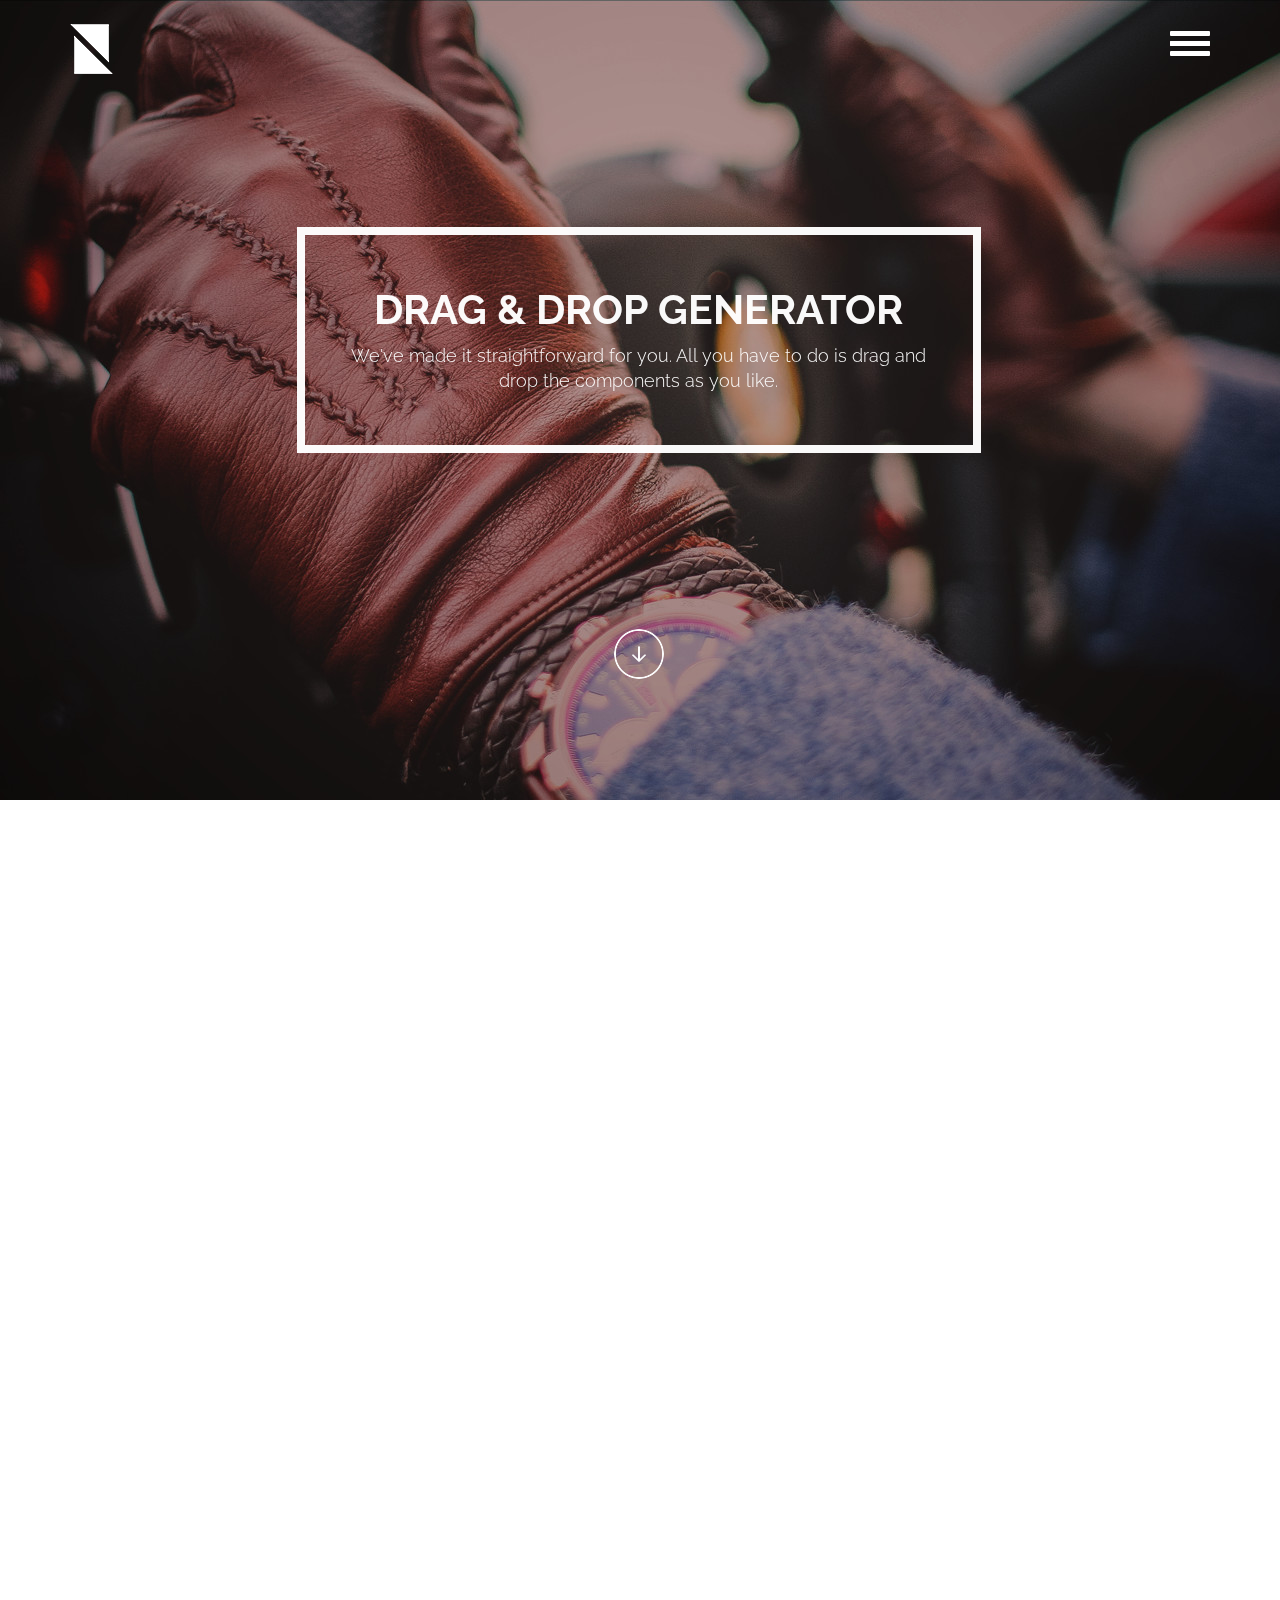
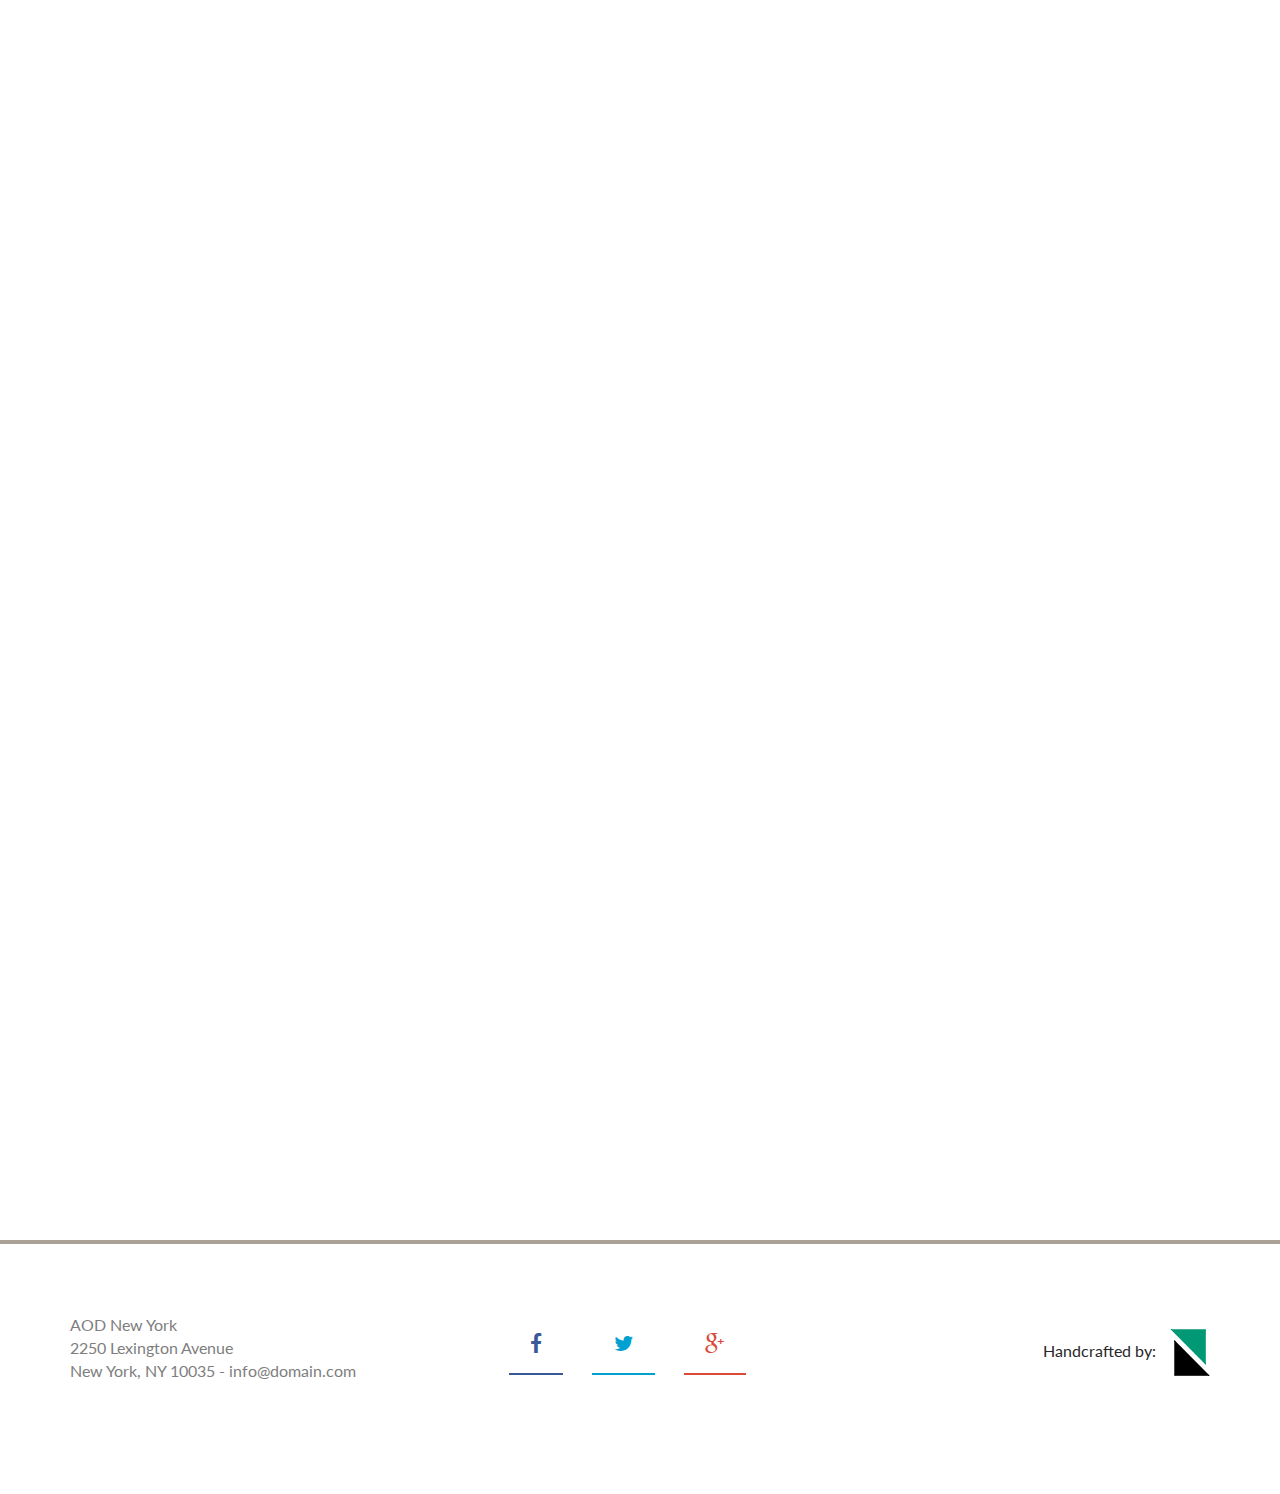
==== index.html @ bdc8c72c "in intial commit" ====
<!DOCTYPE html>
<!--[if lt IE 7]>      <html class="no-js lt-ie9 lt-ie8 lt-ie7"> <![endif]-->
<!--[if IE 7]>         <html class="no-js lt-ie9 lt-ie8"> <![endif]-->
<!--[if IE 8]>         <html class="no-js lt-ie9"> <![endif]-->
<!--[if gt IE 8]><!--> <html class="no-js"> <!--<![endif]-->
<head>
  <meta charset="utf-8">
  <!--[if IE]><meta http-equiv='X-UA-Compatible' content='IE=edge,chrome=1'><![endif]-->
  <title>Generator</title>
  <meta name="description" content="">
  <meta name="viewport" content="width=device-width, initial-scale=1">
  <link rel="stylesheet" href="css/style.css">
  <link rel="stylesheet" href="css/animations.css">
  <link rel="stylesheet" href="css/owl-carousel/owl.carousel.css">
  <link rel="stylesheet" href="css/owl-carousel/owl.theme.default.css">
  <link rel="stylesheet" href="css/owl-carousel/owl.video.css">
  <link rel="stylesheet" href="css/venobox/venobox.css">


<!-- CSS UI-KIT COMPONENTS -->

  <link rel="stylesheet" href="css/headers/header-01.css">
  <link rel="stylesheet" href="css/headers/header-02.css">
  <link rel="stylesheet" href="css/headers/header-03.css">

  <link rel="stylesheet" href="css/contents/content-01.css">
  <link rel="stylesheet" href="css/contents/content-02.css">
  <link rel="stylesheet" href="css/contents/content-03.css">
  <link rel="stylesheet" href="css/contents/content-04.css">
  <link rel="stylesheet" href="css/contents/content-05.css">
  <link rel="stylesheet" href="css/contents/content-06.css">
  <link rel="stylesheet" href="css/contents/content-07.css">

  <link rel="stylesheet" href="css/projects/projects-01.css">
  <link rel="stylesheet" href="css/projects/projects-02.css">
  <link rel="stylesheet" href="css/projects/projects-03.css">

  <link rel="stylesheet" href="css/teams/team-01.css">
  <link rel="stylesheet" href="css/teams/team-02.css">

  <link rel="stylesheet" href="css/prices/price-01.css">

  <link rel="stylesheet" href="css/contacts/contact-01.css">

  <link rel="stylesheet" href="css/footers/footer-01.css">
  <link rel="stylesheet" href="css/footers/footer-02.css">
  <link rel="stylesheet" href="css/footers/footer-03.css">

<!-- END CSS UI-KIT COMPONENTS -->

  <script src="js/vendor/modernizr-2.6.2-respond-1.1.0.min.js"></script>
</head>
<body>
  <!--[if lt IE 7]>
  <p class="browsehappy">You are using an <strong>outdated</strong> browser. Please <a href="http://browsehappy.com/">upgrade your browser</a> to improve your experience.</p>
  <![endif]-->
   
       


<!-- HEADER-03 NAVIGATION BAR -->
  
  <div class="header-03">
    <div class="navbar navbar-03 navbar-fixed-top">
      <div class="container">
        <div class="navbar-side">
          
          <a class="navbar-brand" href="#"><img src="images/logo.png" alt="nevermore"></a>
          
          <!-- TOGGLE MENU -->
          <a href="#menu" class="menu-link" id="nav-icon3">
            <span></span>
            <span></span>
            <span></span>
            <span></span>
          </a>
        </div>
      </div>
    </div>
    
    <nav id="menu" class="panel-side" role="navigation">
      
      <ul>
        <li><a class="side-menu" href="#" data-scroll-nav="0">Home</a></li>
        <li><a class="side-menu" href="#" data-scroll-nav="1">Features</a></li>
        <li><a class="side-menu" href="#" data-scroll-nav="2">Works</a></li>
        <li><a class="side-menu" href="#" data-scroll-nav="3">Contact</a></li>
      </ul>
      <ul class="address">
        <li> 2217 14th St NW, Washington,</li>
        <li>+1 202-905-2729</li>
        <li>+4 202-138-9326</li>
        <li>hello@outboxvision.co</li>
      </ul>
      
      <ul class="social">
        <li><a href="#"><i class="fa fa-facebook fa-2x"></i></a></li>
        <li><a href="#"><i class="fa fa-twitter fa-2x"></i></a></li>
        <li><a href="#"><i class="fa fa-google-plus fa-2x"></i></a></li>
        
      </ul>
      
    </nav>
  </div>
  
  
  <!-- END HEADER-03 NAVIGATION BAR -->
  <!-- HEADER-03 CONTENT -->
  <div class="header-03-sub  v-center">
    <div>
      
      <div class="slide-left container" data-plugin-options='{"speed":1000}'>
        
        <!-- SLOGAN CONTENT -->
        <div class="slogan text-center">
          
          <h1>DRAG & DROP GENERATOR</h1>
          <p class="lead">We've made it straightforward for you.
          All you have to do is drag and drop the components as you like.
          </p>
        </div>
        <!-- END SLOGAN CONTENT -->
        <!-- SCROLL DOWN BUTTON -->
        <a class="scrollDown" href="#">
          <img alt="nevermore" src="images/scrollDown-02.png">
        </a>
      </div>
    </div>
    
  </div>
  
  <!-- END HEADER-03 CONTENT -->
<!-- PROJECTS 01 -->
  <section class="projects-01" data-scroll-index="2">
    
    <div class="container-fluid">
      <div class="slide-left row" data-plugin-options='{"distance":400,"speed":1000}'>
        <div class="col-sm-8 no-padding-left">
          
          <!-- START SLIDER -->
          <div id="portfolio-1" class="owl-carousel owl-theme">
            
            <div class="item"><img src="images/projects-01-1.jpg" alt="image"></div>
            <div class="item"><img src="images/projects-01-5.jpg" alt="image"></div>
            
          </div>
          <!-- END SLIDER -->
        </div>
        
        <div class="col-sm-4">
          
          <!-- CONTENT -->
          
          <div class="content">
            <h2>Technologies used:</h2>
            <div class="small-border"></div>
            <p>HTML5, CSS3, LESS, JAVASCRIPT.</p>
            
            <p>Creating a website is quick and easy because each component is coded for web.</p>
            <p>We've prepared the ui-kit so you have the components one by one (headers,contents,projects,footers).
            </p>
          </div>
          <!-- END CONTENT -->
        </div>
      </div>
      
      <div class="slide-left row" data-plugin-options='{"distance":400,"speed":1000}'>
        <div class="col-sm-4 hidden-xs">
          
          <!-- CONTENT -->
          <div class="content">
            <h2>PSD files available</h2>
            <div class="small-border"></div>
            <p><strong>Headers, Contents, Projects, Footers ...</strong></p>
            <p>We offer you all the possible combinations between the blocks in psd files. We've prepared the UI-kit so you have  the components one by one
            </p>
          </div>
          <!-- END CONTENT -->
        </div>
        <div class="col-sm-8 no-padding-left no-padding-right">
          
          <!-- START SLIDER -->
          <div id="portfolio-2" class="owl-carousel owl-theme">
            
            <div class="item"><img src="images/projects-01-2.jpg" alt="nevermore"></div>
            <div class="item"><img src="images/projects-01-6.jpg" alt="nevermore"></div>
            
          </div>
          <!-- END SLIDER -->
        </div>
        <div class="col-sm-4 visible-xs">
          
          <!--  CONTENT -->
          <div class="content">
            <h2>Modular Layout</h2>
            <div class="small-border"></div>
            <p>Lorem ipsum dolor sit amet, consectetur adipisicing elit. Commodi ad, fugiat nisi dolorum odio. Illum magnam ab similique quidem minima incidunt cupiditate. Autem veniam delectus nisi tenetur dolores pariatur voluptatum!</p>
          </div>
          <!-- END CONTENT -->
        </div>
        
      </div>
      <div class="row">
        <div class="slide-left col-sm-4 no-padding-left no-padding-right" data-plugin-options='{"distance":400,"speed":2000}'>
          
          <!-- IMAGE SECTION -->
          <div class="item"><img src="images/projects-01-3.jpg" alt="nevermore"></div>
          <!-- END IMAGE SECTION -->
        </div>
        <div class="slide-left col-sm-4 no-padding-left no-padding-right" data-plugin-options='{"distance":600,"speed":2000}'>
          
          <!-- CONTENT -->
          <div class="content">
            <h2>Multiple designs</h2>
            <div class="small-border"></div>
            <p>At this point you have 108 availabe combinations to create a unique website, anyway, with each component we add every month  your posibilities will increase. </p>
            <p>It doesn't matter if you're a designer or a developer, the UI Kit is built for both of you. We are offering the PSD files for each block and the coded blocks aswell.</p>
          </div>
          <!-- END CONTENT -->
        </div>
        <div class="slide-right col-sm-4 no-padding-right" data-plugin-options='{"distance":400,"speed":2000}'>
          <!-- IMAGE SECTION -->
          <div class="item"><img src="images/projects-01-4.jpg" alt="nevermore"></div>
          <!-- END IMAGE SECTION -->
        </div>
      </div>
    </div>
  </section>
  <!-- END PROJECT 01 -->
  
<!-- CONTACT-01 -->
  <footer class="contact-01 spacing" data-scroll-index="3">
    
    
    <div class="container">
      
      <div class="slide-left row" data-plugin-options='{"distance":300,"speed":1000}'>
        
        <div class="col-md-4">
          
          <!-- CONTACT INFO -->
          <div class="contact-details">
            
            <div class="title">
              <h2>Get in Touch</h2>
              <div class="small-border"></div>
              <h5>Lorem ipsum dolor sit amet, consectetur adipisicing elit. Ipsam totam laudantium consequatur dolor velit veritatis.</h5>
              <ul class="info">
                <li>2345 Setwant natrer, 1234,</li>
                <li>Washington, United States.</li>
                <li>(401) 1234 567</li>
                <li>hello@mykingdom.com</li>
              </ul>
            </div>
            
          </div>
          <!-- END CONTACT INFO -->
          
        </div>
        <div class="col-md-7">
          
          <!-- CONTACT FORM  -->
          <form name="sendMessage" id="contactForm" novalidate="" method="post">
            <h3>Say Hello!</h3>
            <div class="row">
              
              
              <div class="col-md-6">
                <div class="form-group">
                  <input type="text" class="form-control" placeholder="Your Name *" id="name" name="name"  data-validation-required-message="Please enter your name." aria-invalid="false" required>
                  <p class="help-block text-danger"></p>
                </div>
              </div>
              
              <div class="col-md-6">
                <div class="form-group">
                  <input type="email" class="form-control" placeholder="Your Email *" id="email"  name="email" data-validation-required-message="Please enter your email address." aria-invalid="false" required>
                  <p class="help-block text-danger"></p>
                </div>
              </div>
              <div class="clearfix"></div>
              <div class="col-md-12">
                <div class="form-group">
                  <textarea class="form-control" placeholder="Your Message *" id="message"  data-validation-required-message="Please enter a message." required></textarea>
                  <p class="help-block text-danger"></p>
                </div>
              </div>
              
              <div class="clearfix"></div>
              <div class="col-lg-12 text-right">
                <i class="fa fa-envelope"></i><input type="submit" id="submit" name="submit" value="Send Message" class="btn btn-simple btn-xl">
              </div>
            </div>
            
          </form>
          <!-- END CONTACT FORM -->
          
          <!-- SUCCESS AND ERROR MESSAGES -->
          
          <div id="success">
            <p>Your message was sent succssfully! I will be in touch as soon as I can.</p>
          </div>
          
          <div id="error">
            <p>Something went wrong, try refreshing and submitting the form again.</p>
          </div>
          <!-- END SUCCESS AND ERROR MESSAGES -->
        </div>
        <div class="col-md-1">
          <!-- SOCIAL ICONS-->
          <ul class="social-icons text-center">
            <li><a href="#"><i class="fa fa-behance fa-lg"></i></a></li>
            <li><a href="#"><i class="fa fa-facebook fa-lg"></i></a></li>
            <li><a href="#"><i class="fa fa-twitter fa-lg"></i></a></li>
            <li><a href="#"><i class="fa fa-dribbble fa-lg"></i></a></li>
            <li><a href="#"><i class="fa fa-google-plus fa-lg"></i></a></li>
          </ul>
          <!-- END SOCIAL ICONS -->
          
        </div>
      </div>
    </div>
    <!-- GOOGLE MAP -->
    <div class="map">
      <iframe src="https://www.google.com/maps/embed?pb=!1m18!1m12!1m3!1d1446725.9866515996!2d-94.26387473638893!3d44.910386247917145!2m3!1f0!2f0!3f0!3m2!1i1024!2i768!4f13.1!3m3!1m2!1s0x877d432d85e938a5%3A0x7f0d6293186a4b7!2sSouth+Dakota!5e0!3m2!1sen!2s!4v1406461999449"  height="200"  style="border:0"></iframe>
    </div>
    
  </footer>
  <!-- END CONTACT-01 -->
<!-- FOOTER 02 -->
  <footer class="footer-02 spacing">
    <div class="container">
      <div class="row">
        <div class="col-md-4">
          <!-- CONTACT INFO -->
          <ul class="info">
            <li>AOD New York</li>
            <li>2250 Lexington Avenue</li>
            <li>New York, NY 10035 - info@domain.com</li>
          </ul>
          <!-- END CONTACT INFO -->
        </div>
        <div class="col-md-4">
          
          <!-- SOCIAL ICONS -->
          <ul class="social-icons text-center">
            <li><a href="#"><i class="fa fa-facebook fa-lg"></i></a></li>
            <li><a href="#"><i class="fa fa-twitter  fa-lg"></i></a></li>
            <li><a href="#"><i class="fa fa-google-plus fa-lg"></i></a></li>
          </ul>
          <!-- END SOCIAL ICONS -->
        </div>
        <div class="col-md-4">
          
          <!-- COPYRIGHT -->
          <div class="copyright text-right">
            <p>Handcrafted by: <img class="logo" src="images/logo-footer.png" alt="nevermore"></p>
          </div>
          <!-- END COPYRIGHT -->
        </div>
      </div>
    </div>
    
    
  </footer>
  <!-- END FOOTER 02 -->









  <script src="js/vendor/jquery-1.11.0.min.js"></script>
  <script>window.jQuery || document.write('<script src="js/vendor/jquery-1.11.0.min.js"><\/script>')</script>
  <script src="js/vendor/bootstrap.min.js"></script>
  <script src="js/plugins.js"></script> 
  <script src="js/main.js"></script> 
  <script>$(window).fadeThis({reverse:false});</script>
    
  </body>
</html>
---- css/style.css ----
/* CSS crunched with Crunch - http://crunchapp.net/ */
@import url(http://fonts.googleapis.com/css?family=Raleway:700,300);@import url(http://fonts.googleapis.com/css?family=Lato);@import url(http://fonts.googleapis.com/css?family=Open+Sans);/*! normalize.css v3.0.1 | MIT License | git.io/normalize */html{font-family:sans-serif;-ms-text-size-adjust:100%;-webkit-text-size-adjust:100%}body{margin:0}article,aside,details,figcaption,figure,footer,header,hgroup,main,nav,section,summary{display:block}audio,canvas,progress,video{display:inline-block;vertical-align:baseline}audio:not([controls]){display:none;height:0}[hidden],template{display:none}a{background:transparent}a:active,a:hover{outline:0}abbr[title]{border-bottom:1px dotted}b,strong{font-weight:bold}dfn{font-style:italic}h1{font-size:2em;margin:0.67em 0}mark{background:#ff0;color:#000}small{font-size:80%}sub,sup{font-size:75%;line-height:0;position:relative;vertical-align:baseline}sup{top:-0.5em}sub{bottom:-0.25em}img{border:0}svg:not(:root){overflow:hidden}figure{margin:1em 40px}hr{-moz-box-sizing:content-box;box-sizing:content-box;height:0}pre{overflow:auto}code,kbd,pre,samp{font-family:monospace, monospace;font-size:1em}button,input,optgroup,select,textarea{color:inherit;font:inherit;margin:0}button{overflow:visible}button,select{text-transform:none}button,html input[type="button"],input[type="reset"],input[type="submit"]{-webkit-appearance:button;cursor:pointer}button[disabled],html input[disabled]{cursor:default}button::-moz-focus-inner,input::-moz-focus-inner{border:0;padding:0}input{line-height:normal}input[type="checkbox"],input[type="radio"]{box-sizing:border-box;padding:0}input[type="number"]::-webkit-inner-spin-button,input[type="number"]::-webkit-outer-spin-button{height:auto}input[type="search"]{-webkit-appearance:textfield;-moz-box-sizing:content-box;-webkit-box-sizing:content-box;box-sizing:content-box}input[type="search"]::-webkit-search-cancel-button,input[type="search"]::-webkit-search-decoration{-webkit-appearance:none}fieldset{border:1px solid #c0c0c0;margin:0 2px;padding:0.35em 0.625em 0.75em}legend{border:0;padding:0}textarea{overflow:auto}optgroup{font-weight:bold}table{border-collapse:collapse;border-spacing:0}td,th{padding:0}@media print{*{text-shadow:none !important;color:#000 !important;background:transparent !important;box-shadow:none !important}a,a:visited{text-decoration:underline}a[href]:after{content:" (" attr(href) ")"}abbr[title]:after{content:" (" attr(title) ")"}a[href^="javascript:"]:after,a[href^="#"]:after{content:""}pre,blockquote{border:1px solid #999;page-break-inside:avoid}thead{display:table-header-group}tr,img{page-break-inside:avoid}img{max-width:100% !important}p,h2,h3{orphans:3;widows:3}h2,h3{page-break-after:avoid}select{background:#fff !important}.navbar{display:none}.table td,.table th{background-color:#fff !important}.btn>.caret,.dropup>.btn>.caret{border-top-color:#000 !important}.label{border:1px solid #000}.table{border-collapse:collapse !important}.table-bordered th,.table-bordered td{border:1px solid #ddd !important}}@font-face{font-family:'Glyphicons Halflings';src:url('../fonts/glyphicons-halflings-regular.eot');src:url('../fonts/glyphicons-halflings-regular.eot?#iefix') format('embedded-opentype'),url('../fonts/glyphicons-halflings-regular.woff') format('woff'),url('../fonts/glyphicons-halflings-regular.ttf') format('truetype'),url('../fonts/glyphicons-halflings-regular.svg#glyphicons_halflingsregular') format('svg')}.glyphicon{position:relative;top:1px;display:inline-block;font-family:'Glyphicons Halflings';font-style:normal;font-weight:normal;line-height:1;-webkit-font-smoothing:antialiased;-moz-osx-font-smoothing:grayscale}.glyphicon-asterisk:before{content:"\2a"}.glyphicon-plus:before{content:"\2b"}.glyphicon-euro:before{content:"\20ac"}.glyphicon-minus:before{content:"\2212"}.glyphicon-cloud:before{content:"\2601"}.glyphicon-envelope:before{content:"\2709"}.glyphicon-pencil:before{content:"\270f"}.glyphicon-glass:before{content:"\e001"}.glyphicon-music:before{content:"\e002"}.glyphicon-search:before{content:"\e003"}.glyphicon-heart:before{content:"\e005"}.glyphicon-star:before{content:"\e006"}.glyphicon-star-empty:before{content:"\e007"}.glyphicon-user:before{content:"\e008"}.glyphicon-film:before{content:"\e009"}.glyphicon-th-large:before{content:"\e010"}.glyphicon-th:before{content:"\e011"}.glyphicon-th-list:before{content:"\e012"}.glyphicon-ok:before{content:"\e013"}.glyphicon-remove:before{content:"\e014"}.glyphicon-zoom-in:before{content:"\e015"}.glyphicon-zoom-out:before{content:"\e016"}.glyphicon-off:before{content:"\e017"}.glyphicon-signal:before{content:"\e018"}.glyphicon-cog:before{content:"\e019"}.glyphicon-trash:before{content:"\e020"}.glyphicon-home:before{content:"\e021"}.glyphicon-file:before{content:"\e022"}.glyphicon-time:before{content:"\e023"}.glyphicon-road:before{content:"\e024"}.glyphicon-download-alt:before{content:"\e025"}.glyphicon-download:before{content:"\e026"}.glyphicon-upload:before{content:"\e027"}.glyphicon-inbox:before{content:"\e028"}.glyphicon-play-circle:before{content:"\e029"}.glyphicon-repeat:before{content:"\e030"}.glyphicon-refresh:before{content:"\e031"}.glyphicon-list-alt:before{content:"\e032"}.glyphicon-lock:before{content:"\e033"}.glyphicon-flag:before{content:"\e034"}.glyphicon-headphones:before{content:"\e035"}.glyphicon-volume-off:before{content:"\e036"}.glyphicon-volume-down:before{content:"\e037"}.glyphicon-volume-up:before{content:"\e038"}.glyphicon-qrcode:before{content:"\e039"}.glyphicon-barcode:before{content:"\e040"}.glyphicon-tag:before{content:"\e041"}.glyphicon-tags:before{content:"\e042"}.glyphicon-book:before{content:"\e043"}.glyphicon-bookmark:before{content:"\e044"}.glyphicon-print:before{content:"\e045"}.glyphicon-camera:before{content:"\e046"}.glyphicon-font:before{content:"\e047"}.glyphicon-bold:before{content:"\e048"}.glyphicon-italic:before{content:"\e049"}.glyphicon-text-height:before{content:"\e050"}.glyphicon-text-width:before{content:"\e051"}.glyphicon-align-left:before{content:"\e052"}.glyphicon-align-center:before{content:"\e053"}.glyphicon-align-right:before{content:"\e054"}.glyphicon-align-justify:before{content:"\e055"}.glyphicon-list:before{content:"\e056"}.glyphicon-indent-left:before{content:"\e057"}.glyphicon-indent-right:before{content:"\e058"}.glyphicon-facetime-video:before{content:"\e059"}.glyphicon-picture:before{content:"\e060"}.glyphicon-map-marker:before{content:"\e062"}.glyphicon-adjust:before{content:"\e063"}.glyphicon-tint:before{content:"\e064"}.glyphicon-edit:before{content:"\e065"}.glyphicon-share:before{content:"\e066"}.glyphicon-check:before{content:"\e067"}.glyphicon-move:before{content:"\e068"}.glyphicon-step-backward:before{content:"\e069"}.glyphicon-fast-backward:before{content:"\e070"}.glyphicon-backward:before{content:"\e071"}.glyphicon-play:before{content:"\e072"}.glyphicon-pause:before{content:"\e073"}.glyphicon-stop:before{content:"\e074"}.glyphicon-forward:before{content:"\e075"}.glyphicon-fast-forward:before{content:"\e076"}.glyphicon-step-forward:before{content:"\e077"}.glyphicon-eject:before{content:"\e078"}.glyphicon-chevron-left:before{content:"\e079"}.glyphicon-chevron-right:before{content:"\e080"}.glyphicon-plus-sign:before{content:"\e081"}.glyphicon-minus-sign:before{content:"\e082"}.glyphicon-remove-sign:before{content:"\e083"}.glyphicon-ok-sign:before{content:"\e084"}.glyphicon-question-sign:before{content:"\e085"}.glyphicon-info-sign:before{content:"\e086"}.glyphicon-screenshot:before{content:"\e087"}.glyphicon-remove-circle:before{content:"\e088"}.glyphicon-ok-circle:before{content:"\e089"}.glyphicon-ban-circle:before{content:"\e090"}.glyphicon-arrow-left:before{content:"\e091"}.glyphicon-arrow-right:before{content:"\e092"}.glyphicon-arrow-up:before{content:"\e093"}.glyphicon-arrow-down:before{content:"\e094"}.glyphicon-share-alt:before{content:"\e095"}.glyphicon-resize-full:before{content:"\e096"}.glyphicon-resize-small:before{content:"\e097"}.glyphicon-exclamation-sign:before{content:"\e101"}.glyphicon-gift:before{content:"\e102"}.glyphicon-leaf:before{content:"\e103"}.glyphicon-fire:before{content:"\e104"}.glyphicon-eye-open:before{content:"\e105"}.glyphicon-eye-close:before{content:"\e106"}.glyphicon-warning-sign:before{content:"\e107"}.glyphicon-plane:before{content:"\e108"}.glyphicon-calendar:before{content:"\e109"}.glyphicon-random:before{content:"\e110"}.glyphicon-comment:before{content:"\e111"}.glyphicon-magnet:before{content:"\e112"}.glyphicon-chevron-up:before{content:"\e113"}.glyphicon-chevron-down:before{content:"\e114"}.glyphicon-retweet:before{content:"\e115"}.glyphicon-shopping-cart:before{content:"\e116"}.glyphicon-folder-close:before{content:"\e117"}.glyphicon-folder-open:before{content:"\e118"}.glyphicon-resize-vertical:before{content:"\e119"}.glyphicon-resize-horizontal:before{content:"\e120"}.glyphicon-hdd:before{content:"\e121"}.glyphicon-bullhorn:before{content:"\e122"}.glyphicon-bell:before{content:"\e123"}.glyphicon-certificate:before{content:"\e124"}.glyphicon-thumbs-up:before{content:"\e125"}.glyphicon-thumbs-down:before{content:"\e126"}.glyphicon-hand-right:before{content:"\e127"}.glyphicon-hand-left:before{content:"\e128"}.glyphicon-hand-up:before{content:"\e129"}.glyphicon-hand-down:before{content:"\e130"}.glyphicon-circle-arrow-right:before{content:"\e131"}.glyphicon-circle-arrow-left:before{content:"\e132"}.glyphicon-circle-arrow-up:before{content:"\e133"}.glyphicon-circle-arrow-down:before{content:"\e134"}.glyphicon-globe:before{content:"\e135"}.glyphicon-wrench:before{content:"\e136"}.glyphicon-tasks:before{content:"\e137"}.glyphicon-filter:before{content:"\e138"}.glyphicon-briefcase:before{content:"\e139"}.glyphicon-fullscreen:before{content:"\e140"}.glyphicon-dashboard:before{content:"\e141"}.glyphicon-paperclip:before{content:"\e142"}.glyphicon-heart-empty:before{content:"\e143"}.glyphicon-link:before{content:"\e144"}.glyphicon-phone:before{content:"\e145"}.glyphicon-pushpin:before{content:"\e146"}.glyphicon-usd:before{content:"\e148"}.glyphicon-gbp:before{content:"\e149"}.glyphicon-sort:before{content:"\e150"}.glyphicon-sort-by-alphabet:before{content:"\e151"}.glyphicon-sort-by-alphabet-alt:before{content:"\e152"}.glyphicon-sort-by-order:before{content:"\e153"}.glyphicon-sort-by-order-alt:before{content:"\e154"}.glyphicon-sort-by-attributes:before{content:"\e155"}.glyphicon-sort-by-attributes-alt:before{content:"\e156"}.glyphicon-unchecked:before{content:"\e157"}.glyphicon-expand:before{content:"\e158"}.glyphicon-collapse-down:before{content:"\e159"}.glyphicon-collapse-up:before{content:"\e160"}.glyphicon-log-in:before{content:"\e161"}.glyphicon-flash:before{content:"\e162"}.glyphicon-log-out:before{content:"\e163"}.glyphicon-new-window:before{content:"\e164"}.glyphicon-record:before{content:"\e165"}.glyphicon-save:before{content:"\e166"}.glyphicon-open:before{content:"\e167"}.glyphicon-saved:before{content:"\e168"}.glyphicon-import:before{content:"\e169"}.glyphicon-export:before{content:"\e170"}.glyphicon-send:before{content:"\e171"}.glyphicon-floppy-disk:before{content:"\e172"}.glyphicon-floppy-saved:before{content:"\e173"}.glyphicon-floppy-remove:before{content:"\e174"}.glyphicon-floppy-save:before{content:"\e175"}.glyphicon-floppy-open:before{content:"\e176"}.glyphicon-credit-card:before{content:"\e177"}.glyphicon-transfer:before{content:"\e178"}.glyphicon-cutlery:before{content:"\e179"}.glyphicon-header:before{content:"\e180"}.glyphicon-compressed:before{content:"\e181"}.glyphicon-earphone:before{content:"\e182"}.glyphicon-phone-alt:before{content:"\e183"}.glyphicon-tower:before{content:"\e184"}.glyphicon-stats:before{content:"\e185"}.glyphicon-sd-video:before{content:"\e186"}.glyphicon-hd-video:before{content:"\e187"}.glyphicon-subtitles:before{content:"\e188"}.glyphicon-sound-stereo:before{content:"\e189"}.glyphicon-sound-dolby:before{content:"\e190"}.glyphicon-sound-5-1:before{content:"\e191"}.glyphicon-sound-6-1:before{content:"\e192"}.glyphicon-sound-7-1:before{content:"\e193"}.glyphicon-copyright-mark:before{content:"\e194"}.glyphicon-registration-mark:before{content:"\e195"}.glyphicon-cloud-download:before{content:"\e197"}.glyphicon-cloud-upload:before{content:"\e198"}.glyphicon-tree-conifer:before{content:"\e199"}.glyphicon-tree-deciduous:before{content:"\e200"}*{-webkit-box-sizing:border-box;-moz-box-sizing:border-box;box-sizing:border-box}*:before,*:after{-webkit-box-sizing:border-box;-moz-box-sizing:border-box;box-sizing:border-box}html{font-size:10px;-webkit-tap-highlight-color:rgba(0,0,0,0)}body{font-family:'Lato',sans-serif;font-size:16px;line-height:1.42857143;color:#282828;background-color:#fff}input,button,select,textarea{font-family:inherit;font-size:inherit;line-height:inherit}a{color:#fff;text-decoration:none}a:hover,a:focus{color:#282828;text-decoration:underline}a:focus{outline:thin dotted;outline:5px auto -webkit-focus-ring-color;outline-offset:-2px}figure{margin:0}img{vertical-align:middle}.img-responsive,.thumbnail>img,.thumbnail a>img,.carousel-inner>.item>img,.carousel-inner>.item>a>img{display:block;width:100% \9;max-width:100%;height:auto}.img-rounded{border-radius:6px}.img-thumbnail{padding:4px;line-height:1.42857143;background-color:#fff;border:1px solid #ddd;border-radius:4px;-webkit-transition:all .2s ease-in-out;-o-transition:all .2s ease-in-out;transition:all .2s ease-in-out;-webkit-transition:all .2s ease-in-out 1s linear;-moz-transition:all .2s ease-in-out 1s linear;-o-transition:all .2s ease-in-out 1s linear;-ms-transition:all .2s ease-in-out 1s linear;transition:all .2s ease-in-out 1s linear;display:inline-block;width:100% \9;max-width:100%;height:auto}.img-circle{border-radius:50%}hr{margin-top:22px;margin-bottom:22px;border:0;border-top:1px solid #eee}.sr-only{position:absolute;width:1px;height:1px;margin:-1px;padding:0;overflow:hidden;clip:rect(0, 0, 0, 0);border:0}.sr-only-focusable:active,.sr-only-focusable:focus{position:static;width:auto;height:auto;margin:0;overflow:visible;clip:auto}h1,h2,h3,h4,h5,h6,.h1,.h2,.h3,.h4,.h5,.h6{font-family:inherit;font-weight:500;line-height:1.1;color:inherit}h1 small,h2 small,h3 small,h4 small,h5 small,h6 small,.h1 small,.h2 small,.h3 small,.h4 small,.h5 small,.h6 small,h1 .small,h2 .small,h3 .small,h4 .small,h5 .small,h6 .small,.h1 .small,.h2 .small,.h3 .small,.h4 .small,.h5 .small,.h6 .small{font-weight:normal;line-height:1;color:#777}h1,.h1,h2,.h2,h3,.h3{margin-top:22px;margin-bottom:11px}h1 small,.h1 small,h2 small,.h2 small,h3 small,.h3 small,h1 .small,.h1 .small,h2 .small,.h2 .small,h3 .small,.h3 .small{font-size:65%}h4,.h4,h5,.h5,h6,.h6{margin-top:11px;margin-bottom:11px}h4 small,.h4 small,h5 small,.h5 small,h6 small,.h6 small,h4 .small,.h4 .small,h5 .small,.h5 .small,h6 .small,.h6 .small{font-size:75%}h1,.h1{font-size:41px}h2,.h2{font-size:34px}h3,.h3{font-size:28px}h4,.h4{font-size:20px}h5,.h5{font-size:16px}h6,.h6{font-size:14px}p{margin:0 0 11px}.lead{margin-bottom:22px;font-size:18px;font-weight:300;line-height:1.4}@media (min-width:768px){.lead{font-size:24px}}small,.small{font-size:87%}cite{font-style:normal}mark,.mark{background-color:#fcf8e3;padding:.2em}.text-left{text-align:left}.text-right{text-align:right}.text-center{text-align:center}.text-justify{text-align:justify}.text-nowrap{white-space:nowrap}.text-lowercase{text-transform:lowercase}.text-uppercase{text-transform:uppercase}.text-capitalize{text-transform:capitalize}.text-muted{color:#777}.text-primary{color:#428bca}a.text-primary:hover{color:#3071a9}.text-success{color:#3c763d}a.text-success:hover{color:#2b542c}.text-info{color:#31708f}a.text-info:hover{color:#245269}.text-warning{color:#8a6d3b}a.text-warning:hover{color:#66512c}.text-danger{color:#a94442}a.text-danger:hover{color:#843534}.bg-primary{color:#fff;background-color:#428bca}a.bg-primary:hover{background-color:#3071a9}.bg-success{background-color:#dff0d8}a.bg-success:hover{background-color:#c1e2b3}.bg-info{background-color:#d9edf7}a.bg-info:hover{background-color:#afd9ee}.bg-warning{background-color:#fcf8e3}a.bg-warning:hover{background-color:#f7ecb5}.bg-danger{background-color:#f2dede}a.bg-danger:hover{background-color:#e4b9b9}.page-header{padding-bottom:10px;margin:44px 0 22px;border-bottom:1px solid #eee}ul,ol{margin-top:0;margin-bottom:11px}ul ul,ol ul,ul ol,ol ol{margin-bottom:0}.list-unstyled{padding-left:0;list-style:none}.list-inline{padding-left:0;list-style:none;margin-left:-5px}.list-inline>li{display:inline-block;padding-left:5px;padding-right:5px}dl{margin-top:0;margin-bottom:22px}dt,dd{line-height:1.42857143}dt{font-weight:bold}dd{margin-left:0}@media (min-width:768px){.dl-horizontal dt{float:left;width:160px;clear:left;text-align:right;overflow:hidden;text-overflow:ellipsis;white-space:nowrap}.dl-horizontal dd{margin-left:180px}}abbr[title],abbr[data-original-title]{cursor:help;border-bottom:1px dotted #777}.initialism{font-size:90%;text-transform:uppercase}blockquote{padding:11px 22px;margin:0 0 22px;font-size:20px;border-left:5px solid #eee}blockquote p:last-child,blockquote ul:last-child,blockquote ol:last-child{margin-bottom:0}blockquote footer,blockquote small,blockquote .small{display:block;font-size:80%;line-height:1.42857143;color:#777}blockquote footer:before,blockquote small:before,blockquote .small:before{content:'\2014 \00A0'}.blockquote-reverse,blockquote.pull-right{padding-right:15px;padding-left:0;border-right:5px solid #eee;border-left:0;text-align:right}.blockquote-reverse footer:before,blockquote.pull-right footer:before,.blockquote-reverse small:before,blockquote.pull-right small:before,.blockquote-reverse .small:before,blockquote.pull-right .small:before{content:''}.blockquote-reverse footer:after,blockquote.pull-right footer:after,.blockquote-reverse small:after,blockquote.pull-right small:after,.blockquote-reverse .small:after,blockquote.pull-right .small:after{content:'\00A0 \2014'}blockquote:before,blockquote:after{content:""}address{margin-bottom:22px;font-style:normal;line-height:1.42857143}code,kbd,pre,samp{font-family:Menlo,Monaco,Consolas,"Courier New",monospace}code{padding:2px 4px;font-size:90%;color:#c7254e;background-color:#f9f2f4;border-radius:4px}kbd{padding:2px 4px;font-size:90%;color:#fff;background-color:#333;border-radius:3px;box-shadow:inset 0 -1px 0 rgba(0,0,0,0.25)}kbd kbd{padding:0;font-size:100%;box-shadow:none}pre{display:block;padding:10.5px;margin:0 0 11px;font-size:15px;line-height:1.42857143;word-break:break-all;word-wrap:break-word;color:#333;background-color:#f5f5f5;border:1px solid #ccc;border-radius:4px}pre code{padding:0;font-size:inherit;color:inherit;white-space:pre-wrap;background-color:transparent;border-radius:0}.pre-scrollable{max-height:340px;overflow-y:scroll}.container{margin-right:auto;margin-left:auto;padding-left:15px;padding-right:15px}@media (min-width:768px){.container{width:750px}}@media (min-width:992px){.container{width:970px}}@media (min-width:1200px){.container{width:1170px}}.container-fluid{margin-right:auto;margin-left:auto;padding-left:15px;padding-right:15px}.row{margin-left:-15px;margin-right:-15px}.col-xs-1, .col-sm-1, .col-md-1, .col-lg-1, .col-xs-2, .col-sm-2, .col-md-2, .col-lg-2, .col-xs-3, .col-sm-3, .col-md-3, .col-lg-3, .col-xs-4, .col-sm-4, .col-md-4, .col-lg-4, .col-xs-5, .col-sm-5, .col-md-5, .col-lg-5, .col-xs-6, .col-sm-6, .col-md-6, .col-lg-6, .col-xs-7, .col-sm-7, .col-md-7, .col-lg-7, .col-xs-8, .col-sm-8, .col-md-8, .col-lg-8, .col-xs-9, .col-sm-9, .col-md-9, .col-lg-9, .col-xs-10, .col-sm-10, .col-md-10, .col-lg-10, .col-xs-11, .col-sm-11, .col-md-11, .col-lg-11, .col-xs-12, .col-sm-12, .col-md-12, .col-lg-12{position:relative;min-height:1px;padding-left:15px;padding-right:15px}.col-xs-1, .col-xs-2, .col-xs-3, .col-xs-4, .col-xs-5, .col-xs-6, .col-xs-7, .col-xs-8, .col-xs-9, .col-xs-10, .col-xs-11, .col-xs-12{float:left}.col-xs-12{width:100%}.col-xs-11{width:91.66666667%}.col-xs-10{width:83.33333333%}.col-xs-9{width:75%}.col-xs-8{width:66.66666667%}.col-xs-7{width:58.33333333%}.col-xs-6{width:50%}.col-xs-5{width:41.66666667%}.col-xs-4{width:33.33333333%}.col-xs-3{width:25%}.col-xs-2{width:16.66666667%}.col-xs-1{width:8.33333333%}.col-xs-pull-12{right:100%}.col-xs-pull-11{right:91.66666667%}.col-xs-pull-10{right:83.33333333%}.col-xs-pull-9{right:75%}.col-xs-pull-8{right:66.66666667%}.col-xs-pull-7{right:58.33333333%}.col-xs-pull-6{right:50%}.col-xs-pull-5{right:41.66666667%}.col-xs-pull-4{right:33.33333333%}.col-xs-pull-3{right:25%}.col-xs-pull-2{right:16.66666667%}.col-xs-pull-1{right:8.33333333%}.col-xs-pull-0{right:auto}.col-xs-push-12{left:100%}.col-xs-push-11{left:91.66666667%}.col-xs-push-10{left:83.33333333%}.col-xs-push-9{left:75%}.col-xs-push-8{left:66.66666667%}.col-xs-push-7{left:58.33333333%}.col-xs-push-6{left:50%}.col-xs-push-5{left:41.66666667%}.col-xs-push-4{left:33.33333333%}.col-xs-push-3{left:25%}.col-xs-push-2{left:16.66666667%}.col-xs-push-1{left:8.33333333%}.col-xs-push-0{left:auto}.col-xs-offset-12{margin-left:100%}.col-xs-offset-11{margin-left:91.66666667%}.col-xs-offset-10{margin-left:83.33333333%}.col-xs-offset-9{margin-left:75%}.col-xs-offset-8{margin-left:66.66666667%}.col-xs-offset-7{margin-left:58.33333333%}.col-xs-offset-6{margin-left:50%}.col-xs-offset-5{margin-left:41.66666667%}.col-xs-offset-4{margin-left:33.33333333%}.col-xs-offset-3{margin-left:25%}.col-xs-offset-2{margin-left:16.66666667%}.col-xs-offset-1{margin-left:8.33333333%}.col-xs-offset-0{margin-left:0}@media (min-width:768px){.col-sm-1, .col-sm-2, .col-sm-3, .col-sm-4, .col-sm-5, .col-sm-6, .col-sm-7, .col-sm-8, .col-sm-9, .col-sm-10, .col-sm-11, .col-sm-12{float:left}.col-sm-12{width:100%}.col-sm-11{width:91.66666667%}.col-sm-10{width:83.33333333%}.col-sm-9{width:75%}.col-sm-8{width:66.66666667%}.col-sm-7{width:58.33333333%}.col-sm-6{width:50%}.col-sm-5{width:41.66666667%}.col-sm-4{width:33.33333333%}.col-sm-3{width:25%}.col-sm-2{width:16.66666667%}.col-sm-1{width:8.33333333%}.col-sm-pull-12{right:100%}.col-sm-pull-11{right:91.66666667%}.col-sm-pull-10{right:83.33333333%}.col-sm-pull-9{right:75%}.col-sm-pull-8{right:66.66666667%}.col-sm-pull-7{right:58.33333333%}.col-sm-pull-6{right:50%}.col-sm-pull-5{right:41.66666667%}.col-sm-pull-4{right:33.33333333%}.col-sm-pull-3{right:25%}.col-sm-pull-2{right:16.66666667%}.col-sm-pull-1{right:8.33333333%}.col-sm-pull-0{right:auto}.col-sm-push-12{left:100%}.col-sm-push-11{left:91.66666667%}.col-sm-push-10{left:83.33333333%}.col-sm-push-9{left:75%}.col-sm-push-8{left:66.66666667%}.col-sm-push-7{left:58.33333333%}.col-sm-push-6{left:50%}.col-sm-push-5{left:41.66666667%}.col-sm-push-4{left:33.33333333%}.col-sm-push-3{left:25%}.col-sm-push-2{left:16.66666667%}.col-sm-push-1{left:8.33333333%}.col-sm-push-0{left:auto}.col-sm-offset-12{margin-left:100%}.col-sm-offset-11{margin-left:91.66666667%}.col-sm-offset-10{margin-left:83.33333333%}.col-sm-offset-9{margin-left:75%}.col-sm-offset-8{margin-left:66.66666667%}.col-sm-offset-7{margin-left:58.33333333%}.col-sm-offset-6{margin-left:50%}.col-sm-offset-5{margin-left:41.66666667%}.col-sm-offset-4{margin-left:33.33333333%}.col-sm-offset-3{margin-left:25%}.col-sm-offset-2{margin-left:16.66666667%}.col-sm-offset-1{margin-left:8.33333333%}.col-sm-offset-0{margin-left:0}}@media (min-width:992px){.col-md-1, .col-md-2, .col-md-3, .col-md-4, .col-md-5, .col-md-6, .col-md-7, .col-md-8, .col-md-9, .col-md-10, .col-md-11, .col-md-12{float:left}.col-md-12{width:100%}.col-md-11{width:91.66666667%}.col-md-10{width:83.33333333%}.col-md-9{width:75%}.col-md-8{width:66.66666667%}.col-md-7{width:58.33333333%}.col-md-6{width:50%}.col-md-5{width:41.66666667%}.col-md-4{width:33.33333333%}.col-md-3{width:25%}.col-md-2{width:16.66666667%}.col-md-1{width:8.33333333%}.col-md-pull-12{right:100%}.col-md-pull-11{right:91.66666667%}.col-md-pull-10{right:83.33333333%}.col-md-pull-9{right:75%}.col-md-pull-8{right:66.66666667%}.col-md-pull-7{right:58.33333333%}.col-md-pull-6{right:50%}.col-md-pull-5{right:41.66666667%}.col-md-pull-4{right:33.33333333%}.col-md-pull-3{right:25%}.col-md-pull-2{right:16.66666667%}.col-md-pull-1{right:8.33333333%}.col-md-pull-0{right:auto}.col-md-push-12{left:100%}.col-md-push-11{left:91.66666667%}.col-md-push-10{left:83.33333333%}.col-md-push-9{left:75%}.col-md-push-8{left:66.66666667%}.col-md-push-7{left:58.33333333%}.col-md-push-6{left:50%}.col-md-push-5{left:41.66666667%}.col-md-push-4{left:33.33333333%}.col-md-push-3{left:25%}.col-md-push-2{left:16.66666667%}.col-md-push-1{left:8.33333333%}.col-md-push-0{left:auto}.col-md-offset-12{margin-left:100%}.col-md-offset-11{margin-left:91.66666667%}.col-md-offset-10{margin-left:83.33333333%}.col-md-offset-9{margin-left:75%}.col-md-offset-8{margin-left:66.66666667%}.col-md-offset-7{margin-left:58.33333333%}.col-md-offset-6{margin-left:50%}.col-md-offset-5{margin-left:41.66666667%}.col-md-offset-4{margin-left:33.33333333%}.col-md-offset-3{margin-left:25%}.col-md-offset-2{margin-left:16.66666667%}.col-md-offset-1{margin-left:8.33333333%}.col-md-offset-0{margin-left:0}}@media (min-width:1200px){.col-lg-1, .col-lg-2, .col-lg-3, .col-lg-4, .col-lg-5, .col-lg-6, .col-lg-7, .col-lg-8, .col-lg-9, .col-lg-10, .col-lg-11, .col-lg-12{float:left}.col-lg-12{width:100%}.col-lg-11{width:91.66666667%}.col-lg-10{width:83.33333333%}.col-lg-9{width:75%}.col-lg-8{width:66.66666667%}.col-lg-7{width:58.33333333%}.col-lg-6{width:50%}.col-lg-5{width:41.66666667%}.col-lg-4{width:33.33333333%}.col-lg-3{width:25%}.col-lg-2{width:16.66666667%}.col-lg-1{width:8.33333333%}.col-lg-pull-12{right:100%}.col-lg-pull-11{right:91.66666667%}.col-lg-pull-10{right:83.33333333%}.col-lg-pull-9{right:75%}.col-lg-pull-8{right:66.66666667%}.col-lg-pull-7{right:58.33333333%}.col-lg-pull-6{right:50%}.col-lg-pull-5{right:41.66666667%}.col-lg-pull-4{right:33.33333333%}.col-lg-pull-3{right:25%}.col-lg-pull-2{right:16.66666667%}.col-lg-pull-1{right:8.33333333%}.col-lg-pull-0{right:auto}.col-lg-push-12{left:100%}.col-lg-push-11{left:91.66666667%}.col-lg-push-10{left:83.33333333%}.col-lg-push-9{left:75%}.col-lg-push-8{left:66.66666667%}.col-lg-push-7{left:58.33333333%}.col-lg-push-6{left:50%}.col-lg-push-5{left:41.66666667%}.col-lg-push-4{left:33.33333333%}.col-lg-push-3{left:25%}.col-lg-push-2{left:16.66666667%}.col-lg-push-1{left:8.33333333%}.col-lg-push-0{left:auto}.col-lg-offset-12{margin-left:100%}.col-lg-offset-11{margin-left:91.66666667%}.col-lg-offset-10{margin-left:83.33333333%}.col-lg-offset-9{margin-left:75%}.col-lg-offset-8{margin-left:66.66666667%}.col-lg-offset-7{margin-left:58.33333333%}.col-lg-offset-6{margin-left:50%}.col-lg-offset-5{margin-left:41.66666667%}.col-lg-offset-4{margin-left:33.33333333%}.col-lg-offset-3{margin-left:25%}.col-lg-offset-2{margin-left:16.66666667%}.col-lg-offset-1{margin-left:8.33333333%}.col-lg-offset-0{margin-left:0}}table{background-color:transparent}th{text-align:left}.table{width:100%;max-width:100%;margin-bottom:22px}.table>thead>tr>th,.table>tbody>tr>th,.table>tfoot>tr>th,.table>thead>tr>td,.table>tbody>tr>td,.table>tfoot>tr>td{padding:8px;line-height:1.42857143;vertical-align:top;border-top:1px solid #ddd}.table>thead>tr>th{vertical-align:bottom;border-bottom:2px solid #ddd}.table>caption+thead>tr:first-child>th,.table>colgroup+thead>tr:first-child>th,.table>thead:first-child>tr:first-child>th,.table>caption+thead>tr:first-child>td,.table>colgroup+thead>tr:first-child>td,.table>thead:first-child>tr:first-child>td{border-top:0}.table>tbody+tbody{border-top:2px solid #ddd}.table .table{background-color:#fff}.table-condensed>thead>tr>th,.table-condensed>tbody>tr>th,.table-condensed>tfoot>tr>th,.table-condensed>thead>tr>td,.table-condensed>tbody>tr>td,.table-condensed>tfoot>tr>td{padding:5px}.table-bordered{border:1px solid #ddd}.table-bordered>thead>tr>th,.table-bordered>tbody>tr>th,.table-bordered>tfoot>tr>th,.table-bordered>thead>tr>td,.table-bordered>tbody>tr>td,.table-bordered>tfoot>tr>td{border:1px solid #ddd}.table-bordered>thead>tr>th,.table-bordered>thead>tr>td{border-bottom-width:2px}.table-striped>tbody>tr:nth-child(odd)>td,.table-striped>tbody>tr:nth-child(odd)>th{background-color:#f9f9f9}.table-hover>tbody>tr:hover>td,.table-hover>tbody>tr:hover>th{background-color:#f5f5f5}table col[class*="col-"]{position:static;float:none;display:table-column}table td[class*="col-"],table th[class*="col-"]{position:static;float:none;display:table-cell}.table>thead>tr>td.active,.table>tbody>tr>td.active,.table>tfoot>tr>td.active,.table>thead>tr>th.active,.table>tbody>tr>th.active,.table>tfoot>tr>th.active,.table>thead>tr.active>td,.table>tbody>tr.active>td,.table>tfoot>tr.active>td,.table>thead>tr.active>th,.table>tbody>tr.active>th,.table>tfoot>tr.active>th{background-color:#f5f5f5}.table-hover>tbody>tr>td.active:hover,.table-hover>tbody>tr>th.active:hover,.table-hover>tbody>tr.active:hover>td,.table-hover>tbody>tr:hover>.active,.table-hover>tbody>tr.active:hover>th{background-color:#e8e8e8}.table>thead>tr>td.success,.table>tbody>tr>td.success,.table>tfoot>tr>td.success,.table>thead>tr>th.success,.table>tbody>tr>th.success,.table>tfoot>tr>th.success,.table>thead>tr.success>td,.table>tbody>tr.success>td,.table>tfoot>tr.success>td,.table>thead>tr.success>th,.table>tbody>tr.success>th,.table>tfoot>tr.success>th{background-color:#dff0d8}.table-hover>tbody>tr>td.success:hover,.table-hover>tbody>tr>th.success:hover,.table-hover>tbody>tr.success:hover>td,.table-hover>tbody>tr:hover>.success,.table-hover>tbody>tr.success:hover>th{background-color:#d0e9c6}.table>thead>tr>td.info,.table>tbody>tr>td.info,.table>tfoot>tr>td.info,.table>thead>tr>th.info,.table>tbody>tr>th.info,.table>tfoot>tr>th.info,.table>thead>tr.info>td,.table>tbody>tr.info>td,.table>tfoot>tr.info>td,.table>thead>tr.info>th,.table>tbody>tr.info>th,.table>tfoot>tr.info>th{background-color:#d9edf7}.table-hover>tbody>tr>td.info:hover,.table-hover>tbody>tr>th.info:hover,.table-hover>tbody>tr.info:hover>td,.table-hover>tbody>tr:hover>.info,.table-hover>tbody>tr.info:hover>th{background-color:#c4e3f3}.table>thead>tr>td.warning,.table>tbody>tr>td.warning,.table>tfoot>tr>td.warning,.table>thead>tr>th.warning,.table>tbody>tr>th.warning,.table>tfoot>tr>th.warning,.table>thead>tr.warning>td,.table>tbody>tr.warning>td,.table>tfoot>tr.warning>td,.table>thead>tr.warning>th,.table>tbody>tr.warning>th,.table>tfoot>tr.warning>th{background-color:#fcf8e3}.table-hover>tbody>tr>td.warning:hover,.table-hover>tbody>tr>th.warning:hover,.table-hover>tbody>tr.warning:hover>td,.table-hover>tbody>tr:hover>.warning,.table-hover>tbody>tr.warning:hover>th{background-color:#faf2cc}.table>thead>tr>td.danger,.table>tbody>tr>td.danger,.table>tfoot>tr>td.danger,.table>thead>tr>th.danger,.table>tbody>tr>th.danger,.table>tfoot>tr>th.danger,.table>thead>tr.danger>td,.table>tbody>tr.danger>td,.table>tfoot>tr.danger>td,.table>thead>tr.danger>th,.table>tbody>tr.danger>th,.table>tfoot>tr.danger>th{background-color:#f2dede}.table-hover>tbody>tr>td.danger:hover,.table-hover>tbody>tr>th.danger:hover,.table-hover>tbody>tr.danger:hover>td,.table-hover>tbody>tr:hover>.danger,.table-hover>tbody>tr.danger:hover>th{background-color:#ebcccc}@media screen and (max-width:767px){.table-responsive{width:100%;margin-bottom:16.5px;overflow-y:hidden;overflow-x:auto;-ms-overflow-style:-ms-autohiding-scrollbar;border:1px solid #ddd;-webkit-overflow-scrolling:touch}.table-responsive>.table{margin-bottom:0}.table-responsive>.table>thead>tr>th,.table-responsive>.table>tbody>tr>th,.table-responsive>.table>tfoot>tr>th,.table-responsive>.table>thead>tr>td,.table-responsive>.table>tbody>tr>td,.table-responsive>.table>tfoot>tr>td{white-space:nowrap}.table-responsive>.table-bordered{border:0}.table-responsive>.table-bordered>thead>tr>th:first-child,.table-responsive>.table-bordered>tbody>tr>th:first-child,.table-responsive>.table-bordered>tfoot>tr>th:first-child,.table-responsive>.table-bordered>thead>tr>td:first-child,.table-responsive>.table-bordered>tbody>tr>td:first-child,.table-responsive>.table-bordered>tfoot>tr>td:first-child{border-left:0}.table-responsive>.table-bordered>thead>tr>th:last-child,.table-responsive>.table-bordered>tbody>tr>th:last-child,.table-responsive>.table-bordered>tfoot>tr>th:last-child,.table-responsive>.table-bordered>thead>tr>td:last-child,.table-responsive>.table-bordered>tbody>tr>td:last-child,.table-responsive>.table-bordered>tfoot>tr>td:last-child{border-right:0}.table-responsive>.table-bordered>tbody>tr:last-child>th,.table-responsive>.table-bordered>tfoot>tr:last-child>th,.table-responsive>.table-bordered>tbody>tr:last-child>td,.table-responsive>.table-bordered>tfoot>tr:last-child>td{border-bottom:0}}fieldset{padding:0;margin:0;border:0;min-width:0}legend{display:block;width:100%;padding:0;margin-bottom:22px;font-size:24px;line-height:inherit;color:#333;border:0;border-bottom:1px solid #e5e5e5}label{display:inline-block;max-width:100%;margin-bottom:5px;font-weight:bold}input[type="search"]{-webkit-box-sizing:border-box;-moz-box-sizing:border-box;box-sizing:border-box}input[type="radio"],input[type="checkbox"]{margin:4px 0 0;margin-top:1px \9;line-height:normal}input[type="file"]{display:block}input[type="range"]{display:block;width:100%}select[multiple],select[size]{height:auto}input[type="file"]:focus,input[type="radio"]:focus,input[type="checkbox"]:focus{outline:thin dotted;outline:5px auto -webkit-focus-ring-color;outline-offset:-2px}output{display:block;padding-top:7px;font-size:16px;line-height:1.42857143;color:#555}.form-control{display:block;width:100%;height:36px;padding:6px 12px;font-size:16px;line-height:1.42857143;color:#555;background-color:#fff;background-image:none;border:1px solid #ccc;border-radius:4px;-webkit-box-shadow:inset 0 1px 1px rgba(0,0,0,0.075);box-shadow:inset 0 1px 1px rgba(0,0,0,0.075);-webkit-transition:border-color ease-in-out .15s, box-shadow ease-in-out .15s;-o-transition:border-color ease-in-out .15s, box-shadow ease-in-out .15s;transition:border-color ease-in-out .15s, box-shadow ease-in-out .15s;-webkit-transition:border-color ease-in-out .15s, box-shadow ease-in-out .15s 1s linear;-moz-transition:border-color ease-in-out .15s, box-shadow ease-in-out .15s 1s linear;-o-transition:border-color ease-in-out .15s, box-shadow ease-in-out .15s 1s linear;-ms-transition:border-color ease-in-out .15s, box-shadow ease-in-out .15s 1s linear;transition:border-color ease-in-out .15s, box-shadow ease-in-out .15s 1s linear}.form-control:focus{border-color:#66afe9;outline:0;-webkit-box-shadow:inset 0 1px 1px rgba(0,0,0,.075), 0 0 8px rgba(102, 175, 233, 0.6);box-shadow:inset 0 1px 1px rgba(0,0,0,.075), 0 0 8px rgba(102, 175, 233, 0.6)}.form-control::-moz-placeholder{color:#777;opacity:1}.form-control:-ms-input-placeholder{color:#777}.form-control::-webkit-input-placeholder{color:#777}.form-control[disabled],.form-control[readonly],fieldset[disabled] .form-control{cursor:not-allowed;background-color:#eee;opacity:1}textarea.form-control{height:auto}input[type="search"]{-webkit-appearance:none}input[type="date"],input[type="time"],input[type="datetime-local"],input[type="month"]{line-height:36px;line-height:1.42857143 \0}input[type="date"].input-sm,input[type="time"].input-sm,input[type="datetime-local"].input-sm,input[type="month"].input-sm{line-height:33px}input[type="date"].input-lg,input[type="time"].input-lg,input[type="datetime-local"].input-lg,input[type="month"].input-lg{line-height:49px}.form-group{margin-bottom:15px}.radio,.checkbox{position:relative;display:block;min-height:22px;margin-top:10px;margin-bottom:10px}.radio label,.checkbox label{padding-left:20px;margin-bottom:0;font-weight:normal;cursor:pointer}.radio input[type="radio"],.radio-inline input[type="radio"],.checkbox input[type="checkbox"],.checkbox-inline input[type="checkbox"]{position:absolute;margin-left:-20px;margin-top:4px \9}.radio+.radio,.checkbox+.checkbox{margin-top:-5px}.radio-inline,.checkbox-inline{display:inline-block;padding-left:20px;margin-bottom:0;vertical-align:middle;font-weight:normal;cursor:pointer}.radio-inline+.radio-inline,.checkbox-inline+.checkbox-inline{margin-top:0;margin-left:10px}input[type="radio"][disabled],input[type="checkbox"][disabled],input[type="radio"].disabled,input[type="checkbox"].disabled,fieldset[disabled] input[type="radio"],fieldset[disabled] input[type="checkbox"]{cursor:not-allowed}.radio-inline.disabled,.checkbox-inline.disabled,fieldset[disabled] .radio-inline,fieldset[disabled] .checkbox-inline{cursor:not-allowed}.radio.disabled label,.checkbox.disabled label,fieldset[disabled] .radio label,fieldset[disabled] .checkbox label{cursor:not-allowed}.form-control-static{padding-top:7px;padding-bottom:7px;margin-bottom:0}.form-control-static.input-lg,.form-control-static.input-sm{padding-left:0;padding-right:0}.input-sm,.form-horizontal .form-group-sm .form-control{height:33px;padding:5px 10px;font-size:14px;line-height:1.5;border-radius:3px}select.input-sm{height:33px;line-height:33px}textarea.input-sm,select[multiple].input-sm{height:auto}.input-lg,.form-horizontal .form-group-lg .form-control{height:49px;padding:10px 16px;font-size:20px;line-height:1.33;border-radius:6px}select.input-lg{height:49px;line-height:49px}textarea.input-lg,select[multiple].input-lg{height:auto}.has-feedback{position:relative}.has-feedback .form-control{padding-right:45px}.form-control-feedback{position:absolute;top:27px;right:0;z-index:2;display:block;width:36px;height:36px;line-height:36px;text-align:center}.input-lg+.form-control-feedback{width:49px;height:49px;line-height:49px}.input-sm+.form-control-feedback{width:33px;height:33px;line-height:33px}.has-success .help-block,.has-success .control-label,.has-success .radio,.has-success .checkbox,.has-success .radio-inline,.has-success .checkbox-inline{color:#3c763d}.has-success .form-control{border-color:#3c763d;-webkit-box-shadow:inset 0 1px 1px rgba(0,0,0,0.075);box-shadow:inset 0 1px 1px rgba(0,0,0,0.075)}.has-success .form-control:focus{border-color:#2b542c;-webkit-box-shadow:inset 0 1px 1px rgba(0,0,0,0.075),0 0 6px #67b168;box-shadow:inset 0 1px 1px rgba(0,0,0,0.075),0 0 6px #67b168}.has-success .input-group-addon{color:#3c763d;border-color:#3c763d;background-color:#dff0d8}.has-success .form-control-feedback{color:#3c763d}.has-warning .help-block,.has-warning .control-label,.has-warning .radio,.has-warning .checkbox,.has-warning .radio-inline,.has-warning .checkbox-inline{color:#8a6d3b}.has-warning .form-control{border-color:#8a6d3b;-webkit-box-shadow:inset 0 1px 1px rgba(0,0,0,0.075);box-shadow:inset 0 1px 1px rgba(0,0,0,0.075)}.has-warning .form-control:focus{border-color:#66512c;-webkit-box-shadow:inset 0 1px 1px rgba(0,0,0,0.075),0 0 6px #c0a16b;box-shadow:inset 0 1px 1px rgba(0,0,0,0.075),0 0 6px #c0a16b}.has-warning .input-group-addon{color:#8a6d3b;border-color:#8a6d3b;background-color:#fcf8e3}.has-warning .form-control-feedback{color:#8a6d3b}.has-error .help-block,.has-error .control-label,.has-error .radio,.has-error .checkbox,.has-error .radio-inline,.has-error .checkbox-inline{color:#a94442}.has-error .form-control{border-color:#a94442;-webkit-box-shadow:inset 0 1px 1px rgba(0,0,0,0.075);box-shadow:inset 0 1px 1px rgba(0,0,0,0.075)}.has-error .form-control:focus{border-color:#843534;-webkit-box-shadow:inset 0 1px 1px rgba(0,0,0,0.075),0 0 6px #ce8483;box-shadow:inset 0 1px 1px rgba(0,0,0,0.075),0 0 6px #ce8483}.has-error .input-group-addon{color:#a94442;border-color:#a94442;background-color:#f2dede}.has-error .form-control-feedback{color:#a94442}.has-feedback label.sr-only~.form-control-feedback{top:0}.help-block{display:block;margin-top:5px;margin-bottom:10px;color:#686868}@media (min-width:768px){.form-inline .form-group{display:inline-block;margin-bottom:0;vertical-align:middle}.form-inline .form-control{display:inline-block;width:auto;vertical-align:middle}.form-inline .input-group{display:inline-table;vertical-align:middle}.form-inline .input-group .input-group-addon,.form-inline .input-group .input-group-btn,.form-inline .input-group .form-control{width:auto}.form-inline .input-group>.form-control{width:100%}.form-inline .control-label{margin-bottom:0;vertical-align:middle}.form-inline .radio,.form-inline .checkbox{display:inline-block;margin-top:0;margin-bottom:0;vertical-align:middle}.form-inline .radio label,.form-inline .checkbox label{padding-left:0}.form-inline .radio input[type="radio"],.form-inline .checkbox input[type="checkbox"]{position:relative;margin-left:0}.form-inline .has-feedback .form-control-feedback{top:0}}.form-horizontal .radio,.form-horizontal .checkbox,.form-horizontal .radio-inline,.form-horizontal .checkbox-inline{margin-top:0;margin-bottom:0;padding-top:7px}.form-horizontal .radio,.form-horizontal .checkbox{min-height:29px}.form-horizontal .form-group{margin-left:-15px;margin-right:-15px}@media (min-width:768px){.form-horizontal .control-label{text-align:right;margin-bottom:0;padding-top:7px}}.form-horizontal .has-feedback .form-control-feedback{top:0;right:15px}@media (min-width:768px){.form-horizontal .form-group-lg .control-label{padding-top:14.3px}}@media (min-width:768px){.form-horizontal .form-group-sm .control-label{padding-top:6px}}.btn{display:inline-block;margin-bottom:0;font-weight:normal;text-align:center;vertical-align:middle;cursor:pointer;background-image:none;border:1px solid transparent;white-space:nowrap;padding:6px 12px;font-size:16px;line-height:1.42857143;border-radius:4px;-webkit-user-select:none;-moz-user-select:none;-ms-user-select:none;user-select:none}.btn:focus,.btn:active:focus,.btn.active:focus{outline:thin dotted;outline:5px auto -webkit-focus-ring-color;outline-offset:-2px}.btn:hover,.btn:focus{color:#333;text-decoration:none}.btn:active,.btn.active{outline:0;background-image:none;-webkit-box-shadow:inset 0 3px 5px rgba(0,0,0,0.125);box-shadow:inset 0 3px 5px rgba(0,0,0,0.125)}.btn.disabled,.btn[disabled],fieldset[disabled] .btn{cursor:not-allowed;pointer-events:none;opacity:.65;filter:alpha(opacity=65);-webkit-box-shadow:none;box-shadow:none}.btn-default{color:#333;background-color:#fff;border-color:#ccc}.btn-default:hover,.btn-default:focus,.btn-default:active,.btn-default.active,.open>.dropdown-toggle.btn-default{color:#333;background-color:#e6e6e6;border-color:#adadad}.btn-default:active,.btn-default.active,.open>.dropdown-toggle.btn-default{background-image:none}.btn-default.disabled,.btn-default[disabled],fieldset[disabled] .btn-default,.btn-default.disabled:hover,.btn-default[disabled]:hover,fieldset[disabled] .btn-default:hover,.btn-default.disabled:focus,.btn-default[disabled]:focus,fieldset[disabled] .btn-default:focus,.btn-default.disabled:active,.btn-default[disabled]:active,fieldset[disabled] .btn-default:active,.btn-default.disabled.active,.btn-default[disabled].active,fieldset[disabled] .btn-default.active{background-color:#fff;border-color:#ccc}.btn-default .badge{color:#fff;background-color:#333}.btn-primary{color:#fff;background-color:#428bca;border-color:#357ebd}.btn-primary:hover,.btn-primary:focus,.btn-primary:active,.btn-primary.active,.open>.dropdown-toggle.btn-primary{color:#fff;background-color:#3071a9;border-color:#285e8e}.btn-primary:active,.btn-primary.active,.open>.dropdown-toggle.btn-primary{background-image:none}.btn-primary.disabled,.btn-primary[disabled],fieldset[disabled] .btn-primary,.btn-primary.disabled:hover,.btn-primary[disabled]:hover,fieldset[disabled] .btn-primary:hover,.btn-primary.disabled:focus,.btn-primary[disabled]:focus,fieldset[disabled] .btn-primary:focus,.btn-primary.disabled:active,.btn-primary[disabled]:active,fieldset[disabled] .btn-primary:active,.btn-primary.disabled.active,.btn-primary[disabled].active,fieldset[disabled] .btn-primary.active{background-color:#428bca;border-color:#357ebd}.btn-primary .badge{color:#428bca;background-color:#fff}.btn-success{color:#fff;background-color:#5cb85c;border-color:#4cae4c}.btn-success:hover,.btn-success:focus,.btn-success:active,.btn-success.active,.open>.dropdown-toggle.btn-success{color:#fff;background-color:#449d44;border-color:#398439}.btn-success:active,.btn-success.active,.open>.dropdown-toggle.btn-success{background-image:none}.btn-success.disabled,.btn-success[disabled],fieldset[disabled] .btn-success,.btn-success.disabled:hover,.btn-success[disabled]:hover,fieldset[disabled] .btn-success:hover,.btn-success.disabled:focus,.btn-success[disabled]:focus,fieldset[disabled] .btn-success:focus,.btn-success.disabled:active,.btn-success[disabled]:active,fieldset[disabled] .btn-success:active,.btn-success.disabled.active,.btn-success[disabled].active,fieldset[disabled] .btn-success.active{background-color:#5cb85c;border-color:#4cae4c}.btn-success .badge{color:#5cb85c;background-color:#fff}.btn-info{color:#fff;background-color:#5bc0de;border-color:#46b8da}.btn-info:hover,.btn-info:focus,.btn-info:active,.btn-info.active,.open>.dropdown-toggle.btn-info{color:#fff;background-color:#31b0d5;border-color:#269abc}.btn-info:active,.btn-info.active,.open>.dropdown-toggle.btn-info{background-image:none}.btn-info.disabled,.btn-info[disabled],fieldset[disabled] .btn-info,.btn-info.disabled:hover,.btn-info[disabled]:hover,fieldset[disabled] .btn-info:hover,.btn-info.disabled:focus,.btn-info[disabled]:focus,fieldset[disabled] .btn-info:focus,.btn-info.disabled:active,.btn-info[disabled]:active,fieldset[disabled] .btn-info:active,.btn-info.disabled.active,.btn-info[disabled].active,fieldset[disabled] .btn-info.active{background-color:#5bc0de;border-color:#46b8da}.btn-info .badge{color:#5bc0de;background-color:#fff}.btn-warning{color:#fff;background-color:#f0ad4e;border-color:#eea236}.btn-warning:hover,.btn-warning:focus,.btn-warning:active,.btn-warning.active,.open>.dropdown-toggle.btn-warning{color:#fff;background-color:#ec971f;border-color:#d58512}.btn-warning:active,.btn-warning.active,.open>.dropdown-toggle.btn-warning{background-image:none}.btn-warning.disabled,.btn-warning[disabled],fieldset[disabled] .btn-warning,.btn-warning.disabled:hover,.btn-warning[disabled]:hover,fieldset[disabled] .btn-warning:hover,.btn-warning.disabled:focus,.btn-warning[disabled]:focus,fieldset[disabled] .btn-warning:focus,.btn-warning.disabled:active,.btn-warning[disabled]:active,fieldset[disabled] .btn-warning:active,.btn-warning.disabled.active,.btn-warning[disabled].active,fieldset[disabled] .btn-warning.active{background-color:#f0ad4e;border-color:#eea236}.btn-warning .badge{color:#f0ad4e;background-color:#fff}.btn-danger{color:#fff;background-color:#d9534f;border-color:#d43f3a}.btn-danger:hover,.btn-danger:focus,.btn-danger:active,.btn-danger.active,.open>.dropdown-toggle.btn-danger{color:#fff;background-color:#c9302c;border-color:#ac2925}.btn-danger:active,.btn-danger.active,.open>.dropdown-toggle.btn-danger{background-image:none}.btn-danger.disabled,.btn-danger[disabled],fieldset[disabled] .btn-danger,.btn-danger.disabled:hover,.btn-danger[disabled]:hover,fieldset[disabled] .btn-danger:hover,.btn-danger.disabled:focus,.btn-danger[disabled]:focus,fieldset[disabled] .btn-danger:focus,.btn-danger.disabled:active,.btn-danger[disabled]:active,fieldset[disabled] .btn-danger:active,.btn-danger.disabled.active,.btn-danger[disabled].active,fieldset[disabled] .btn-danger.active{background-color:#d9534f;border-color:#d43f3a}.btn-danger .badge{color:#d9534f;background-color:#fff}.btn-link{color:#fff;font-weight:normal;cursor:pointer;border-radius:0}.btn-link,.btn-link:active,.btn-link[disabled],fieldset[disabled] .btn-link{background-color:transparent;-webkit-box-shadow:none;box-shadow:none}.btn-link,.btn-link:hover,.btn-link:focus,.btn-link:active{border-color:transparent}.btn-link:hover,.btn-link:focus{color:#282828;text-decoration:underline;background-color:transparent}.btn-link[disabled]:hover,fieldset[disabled] .btn-link:hover,.btn-link[disabled]:focus,fieldset[disabled] .btn-link:focus{color:#777;text-decoration:none}.btn-lg,.btn-group-lg>.btn{padding:10px 16px;font-size:20px;line-height:1.33;border-radius:6px}.btn-sm,.btn-group-sm>.btn{padding:5px 10px;font-size:14px;line-height:1.5;border-radius:3px}.btn-xs,.btn-group-xs>.btn{padding:1px 5px;font-size:14px;line-height:1.5;border-radius:3px}.btn-block{display:block;width:100%}.btn-block+.btn-block{margin-top:5px}input[type="submit"].btn-block,input[type="reset"].btn-block,input[type="button"].btn-block{width:100%}.fade{opacity:0;-webkit-transition:opacity .15s linear;-o-transition:opacity .15s linear;transition:opacity .15s linear;-webkit-transition:opacity .15s linear 1s linear;-moz-transition:opacity .15s linear 1s linear;-o-transition:opacity .15s linear 1s linear;-ms-transition:opacity .15s linear 1s linear;transition:opacity .15s linear 1s linear}.fade.in{opacity:1}.collapse{display:none}.collapse.in{display:block}tr.collapse.in{display:table-row}tbody.collapse.in{display:table-row-group}.collapsing{position:relative;height:0;overflow:hidden;-webkit-transition:height .35s ease;-o-transition:height .35s ease;transition:height .35s ease;-webkit-transition:height .35s ease 1s linear;-moz-transition:height .35s ease 1s linear;-o-transition:height .35s ease 1s linear;-ms-transition:height .35s ease 1s linear;transition:height .35s ease 1s linear}.caret{display:inline-block;width:0;height:0;margin-left:2px;vertical-align:middle;border-top:4px solid;border-right:4px solid transparent;border-left:4px solid transparent}.dropdown{position:relative}.dropdown-toggle:focus{outline:0}.dropdown-menu{position:absolute;top:100%;left:0;z-index:1000;display:none;float:left;min-width:160px;padding:5px 0;margin:2px 0 0;list-style:none;font-size:16px;text-align:left;background-color:#fff;border:1px solid #ccc;border:1px solid rgba(0,0,0,0.15);border-radius:4px;-webkit-box-shadow:0 6px 12px rgba(0,0,0,0.175);box-shadow:0 6px 12px rgba(0,0,0,0.175);background-clip:padding-box}.dropdown-menu.pull-right{right:0;left:auto}.dropdown-menu .divider{height:1px;margin:10px 0;overflow:hidden;background-color:#e5e5e5}.dropdown-menu>li>a{display:block;padding:3px 20px;clear:both;font-weight:normal;line-height:1.42857143;color:#333;white-space:nowrap}.dropdown-menu>li>a:hover,.dropdown-menu>li>a:focus{text-decoration:none;color:#262626;background-color:#f5f5f5}.dropdown-menu>.active>a,.dropdown-menu>.active>a:hover,.dropdown-menu>.active>a:focus{color:#fff;text-decoration:none;outline:0;background-color:#428bca}.dropdown-menu>.disabled>a,.dropdown-menu>.disabled>a:hover,.dropdown-menu>.disabled>a:focus{color:#777}.dropdown-menu>.disabled>a:hover,.dropdown-menu>.disabled>a:focus{text-decoration:none;background-color:transparent;background-image:none;filter:progid:DXImageTransform.Microsoft.gradient(enabled = false);cursor:not-allowed}.open>.dropdown-menu{display:block}.open>a{outline:0}.dropdown-menu-right{left:auto;right:0}.dropdown-menu-left{left:0;right:auto}.dropdown-header{display:block;padding:3px 20px;font-size:14px;line-height:1.42857143;color:#777;white-space:nowrap}.dropdown-backdrop{position:fixed;left:0;right:0;bottom:0;top:0;z-index:990}.pull-right>.dropdown-menu{right:0;left:auto}.dropup .caret,.navbar-fixed-bottom .dropdown .caret{border-top:0;border-bottom:4px solid;content:""}.dropup .dropdown-menu,.navbar-fixed-bottom .dropdown .dropdown-menu{top:auto;bottom:100%;margin-bottom:1px}@media (min-width:768px){.navbar-right .dropdown-menu{left:auto;right:0}.navbar-right .dropdown-menu-left{left:0;right:auto}}.btn-group,.btn-group-vertical{position:relative;display:inline-block;vertical-align:middle}.btn-group>.btn,.btn-group-vertical>.btn{position:relative;float:left}.btn-group>.btn:hover,.btn-group-vertical>.btn:hover,.btn-group>.btn:focus,.btn-group-vertical>.btn:focus,.btn-group>.btn:active,.btn-group-vertical>.btn:active,.btn-group>.btn.active,.btn-group-vertical>.btn.active{z-index:2}.btn-group>.btn:focus,.btn-group-vertical>.btn:focus{outline:0}.btn-group .btn+.btn,.btn-group .btn+.btn-group,.btn-group .btn-group+.btn,.btn-group .btn-group+.btn-group{margin-left:-1px}.btn-toolbar{margin-left:-5px}.btn-toolbar .btn-group,.btn-toolbar .input-group{float:left}.btn-toolbar>.btn,.btn-toolbar>.btn-group,.btn-toolbar>.input-group{margin-left:5px}.btn-group>.btn:not(:first-child):not(:last-child):not(.dropdown-toggle){border-radius:0}.btn-group>.btn:first-child{margin-left:0}.btn-group>.btn:first-child:not(:last-child):not(.dropdown-toggle){border-bottom-right-radius:0;border-top-right-radius:0}.btn-group>.btn:last-child:not(:first-child),.btn-group>.dropdown-toggle:not(:first-child){border-bottom-left-radius:0;border-top-left-radius:0}.btn-group>.btn-group{float:left}.btn-group>.btn-group:not(:first-child):not(:last-child)>.btn{border-radius:0}.btn-group>.btn-group:first-child>.btn:last-child,.btn-group>.btn-group:first-child>.dropdown-toggle{border-bottom-right-radius:0;border-top-right-radius:0}.btn-group>.btn-group:last-child>.btn:first-child{border-bottom-left-radius:0;border-top-left-radius:0}.btn-group .dropdown-toggle:active,.btn-group.open .dropdown-toggle{outline:0}.btn-group>.btn+.dropdown-toggle{padding-left:8px;padding-right:8px}.btn-group>.btn-lg+.dropdown-toggle{padding-left:12px;padding-right:12px}.btn-group.open .dropdown-toggle{-webkit-box-shadow:inset 0 3px 5px rgba(0,0,0,0.125);box-shadow:inset 0 3px 5px rgba(0,0,0,0.125)}.btn-group.open .dropdown-toggle.btn-link{-webkit-box-shadow:none;box-shadow:none}.btn .caret{margin-left:0}.btn-lg .caret{border-width:5px 5px 0;border-bottom-width:0}.dropup .btn-lg .caret{border-width:0 5px 5px}.btn-group-vertical>.btn,.btn-group-vertical>.btn-group,.btn-group-vertical>.btn-group>.btn{display:block;float:none;width:100%;max-width:100%}.btn-group-vertical>.btn-group>.btn{float:none}.btn-group-vertical>.btn+.btn,.btn-group-vertical>.btn+.btn-group,.btn-group-vertical>.btn-group+.btn,.btn-group-vertical>.btn-group+.btn-group{margin-top:-1px;margin-left:0}.btn-group-vertical>.btn:not(:first-child):not(:last-child){border-radius:0}.btn-group-vertical>.btn:first-child:not(:last-child){border-top-right-radius:4px;border-bottom-right-radius:0;border-bottom-left-radius:0}.btn-group-vertical>.btn:last-child:not(:first-child){border-bottom-left-radius:4px;border-top-right-radius:0;border-top-left-radius:0}.btn-group-vertical>.btn-group:not(:first-child):not(:last-child)>.btn{border-radius:0}.btn-group-vertical>.btn-group:first-child:not(:last-child)>.btn:last-child,.btn-group-vertical>.btn-group:first-child:not(:last-child)>.dropdown-toggle{border-bottom-right-radius:0;border-bottom-left-radius:0}.btn-group-vertical>.btn-group:last-child:not(:first-child)>.btn:first-child{border-top-right-radius:0;border-top-left-radius:0}.btn-group-justified{display:table;width:100%;table-layout:fixed;border-collapse:separate}.btn-group-justified>.btn,.btn-group-justified>.btn-group{float:none;display:table-cell;width:1%}.btn-group-justified>.btn-group .btn{width:100%}.btn-group-justified>.btn-group .dropdown-menu{left:auto}[data-toggle="buttons"]>.btn>input[type="radio"],[data-toggle="buttons"]>.btn>input[type="checkbox"]{position:absolute;z-index:-1;opacity:0;filter:alpha(opacity=0)}.input-group{position:relative;display:table;border-collapse:separate}.input-group[class*="col-"]{float:none;padding-left:0;padding-right:0}.input-group .form-control{position:relative;z-index:2;float:left;width:100%;margin-bottom:0}.input-group-lg>.form-control,.input-group-lg>.input-group-addon,.input-group-lg>.input-group-btn>.btn{height:49px;padding:10px 16px;font-size:20px;line-height:1.33;border-radius:6px}select.input-group-lg>.form-control,select.input-group-lg>.input-group-addon,select.input-group-lg>.input-group-btn>.btn{height:49px;line-height:49px}textarea.input-group-lg>.form-control,textarea.input-group-lg>.input-group-addon,textarea.input-group-lg>.input-group-btn>.btn,select[multiple].input-group-lg>.form-control,select[multiple].input-group-lg>.input-group-addon,select[multiple].input-group-lg>.input-group-btn>.btn{height:auto}.input-group-sm>.form-control,.input-group-sm>.input-group-addon,.input-group-sm>.input-group-btn>.btn{height:33px;padding:5px 10px;font-size:14px;line-height:1.5;border-radius:3px}select.input-group-sm>.form-control,select.input-group-sm>.input-group-addon,select.input-group-sm>.input-group-btn>.btn{height:33px;line-height:33px}textarea.input-group-sm>.form-control,textarea.input-group-sm>.input-group-addon,textarea.input-group-sm>.input-group-btn>.btn,select[multiple].input-group-sm>.form-control,select[multiple].input-group-sm>.input-group-addon,select[multiple].input-group-sm>.input-group-btn>.btn{height:auto}.input-group-addon,.input-group-btn,.input-group .form-control{display:table-cell}.input-group-addon:not(:first-child):not(:last-child),.input-group-btn:not(:first-child):not(:last-child),.input-group .form-control:not(:first-child):not(:last-child){border-radius:0}.input-group-addon,.input-group-btn{width:1%;white-space:nowrap;vertical-align:middle}.input-group-addon{padding:6px 12px;font-size:16px;font-weight:normal;line-height:1;color:#555;text-align:center;background-color:#eee;border:1px solid #ccc;border-radius:4px}.input-group-addon.input-sm{padding:5px 10px;font-size:14px;border-radius:3px}.input-group-addon.input-lg{padding:10px 16px;font-size:20px;border-radius:6px}.input-group-addon input[type="radio"],.input-group-addon input[type="checkbox"]{margin-top:0}.input-group .form-control:first-child,.input-group-addon:first-child,.input-group-btn:first-child>.btn,.input-group-btn:first-child>.btn-group>.btn,.input-group-btn:first-child>.dropdown-toggle,.input-group-btn:last-child>.btn:not(:last-child):not(.dropdown-toggle),.input-group-btn:last-child>.btn-group:not(:last-child)>.btn{border-bottom-right-radius:0;border-top-right-radius:0}.input-group-addon:first-child{border-right:0}.input-group .form-control:last-child,.input-group-addon:last-child,.input-group-btn:last-child>.btn,.input-group-btn:last-child>.btn-group>.btn,.input-group-btn:last-child>.dropdown-toggle,.input-group-btn:first-child>.btn:not(:first-child),.input-group-btn:first-child>.btn-group:not(:first-child)>.btn{border-bottom-left-radius:0;border-top-left-radius:0}.input-group-addon:last-child{border-left:0}.input-group-btn{position:relative;font-size:0;white-space:nowrap}.input-group-btn>.btn{position:relative}.input-group-btn>.btn+.btn{margin-left:-1px}.input-group-btn>.btn:hover,.input-group-btn>.btn:focus,.input-group-btn>.btn:active{z-index:2}.input-group-btn:first-child>.btn,.input-group-btn:first-child>.btn-group{margin-right:-1px}.input-group-btn:last-child>.btn,.input-group-btn:last-child>.btn-group{margin-left:-1px}.nav{margin-bottom:0;padding-left:0;list-style:none}.nav>li{position:relative;display:block}.nav>li>a{position:relative;display:block;padding:10px 15px}.nav>li>a:hover,.nav>li>a:focus{text-decoration:none;background-color:#eee}.nav>li.disabled>a{color:#777}.nav>li.disabled>a:hover,.nav>li.disabled>a:focus{color:#777;text-decoration:none;background-color:transparent;cursor:not-allowed}.nav .open>a,.nav .open>a:hover,.nav .open>a:focus{background-color:#eee;border-color:#fff}.nav .nav-divider{height:1px;margin:10px 0;overflow:hidden;background-color:#e5e5e5}.nav>li>a>img{max-width:none}.nav-tabs{border-bottom:1px solid #ddd}.nav-tabs>li{float:left;margin-bottom:-1px}.nav-tabs>li>a{margin-right:2px;line-height:1.42857143;border:1px solid transparent;border-radius:4px 4px 0 0}.nav-tabs>li>a:hover{border-color:#eee #eee #ddd}.nav-tabs>li.active>a,.nav-tabs>li.active>a:hover,.nav-tabs>li.active>a:focus{color:#555;background-color:#fff;border:1px solid #ddd;border-bottom-color:transparent;cursor:default}.nav-tabs.nav-justified{width:100%;border-bottom:0}.nav-tabs.nav-justified>li{float:none}.nav-tabs.nav-justified>li>a{text-align:center;margin-bottom:5px}.nav-tabs.nav-justified>.dropdown .dropdown-menu{top:auto;left:auto}@media (min-width:768px){.nav-tabs.nav-justified>li{display:table-cell;width:1%}.nav-tabs.nav-justified>li>a{margin-bottom:0}}.nav-tabs.nav-justified>li>a{margin-right:0;border-radius:4px}.nav-tabs.nav-justified>.active>a,.nav-tabs.nav-justified>.active>a:hover,.nav-tabs.nav-justified>.active>a:focus{border:1px solid #ddd}@media (min-width:768px){.nav-tabs.nav-justified>li>a{border-bottom:1px solid #ddd;border-radius:4px 4px 0 0}.nav-tabs.nav-justified>.active>a,.nav-tabs.nav-justified>.active>a:hover,.nav-tabs.nav-justified>.active>a:focus{border-bottom-color:#fff}}.nav-pills>li{float:left}.nav-pills>li>a{border-radius:4px}.nav-pills>li+li{margin-left:2px}.nav-pills>li.active>a,.nav-pills>li.active>a:hover,.nav-pills>li.active>a:focus{color:#fff;background-color:#428bca}.nav-stacked>li{float:none}.nav-stacked>li+li{margin-top:2px;margin-left:0}.nav-justified{width:100%}.nav-justified>li{float:none}.nav-justified>li>a{text-align:center;margin-bottom:5px}.nav-justified>.dropdown .dropdown-menu{top:auto;left:auto}@media (min-width:768px){.nav-justified>li{display:table-cell;width:1%}.nav-justified>li>a{margin-bottom:0}}.nav-tabs-justified{border-bottom:0}.nav-tabs-justified>li>a{margin-right:0;border-radius:4px}.nav-tabs-justified>.active>a,.nav-tabs-justified>.active>a:hover,.nav-tabs-justified>.active>a:focus{border:1px solid #ddd}@media (min-width:768px){.nav-tabs-justified>li>a{border-bottom:1px solid #ddd;border-radius:4px 4px 0 0}.nav-tabs-justified>.active>a,.nav-tabs-justified>.active>a:hover,.nav-tabs-justified>.active>a:focus{border-bottom-color:#fff}}.tab-content>.tab-pane{display:none}.tab-content>.active{display:block}.nav-tabs .dropdown-menu{margin-top:-1px;border-top-right-radius:0;border-top-left-radius:0}.navbar{position:relative;min-height:70px;margin-bottom:22px;border:1px solid transparent}@media (min-width:768px){.navbar{border-radius:0}}@media (min-width:768px){.navbar-header{float:left}}.navbar-collapse{overflow-x:visible;padding-right:15px;padding-left:15px;border-top:1px solid transparent;box-shadow:inset 0 1px 0 rgba(255,255,255,0.1);-webkit-overflow-scrolling:touch}.navbar-collapse.in{overflow-y:auto}@media (min-width:768px){.navbar-collapse{width:auto;border-top:0;box-shadow:none}.navbar-collapse.collapse{display:block !important;height:auto !important;padding-bottom:0;overflow:visible !important}.navbar-collapse.in{overflow-y:visible}.navbar-fixed-top .navbar-collapse,.navbar-static-top .navbar-collapse,.navbar-fixed-bottom .navbar-collapse{padding-left:0;padding-right:0}}.navbar-fixed-top .navbar-collapse,.navbar-fixed-bottom .navbar-collapse{max-height:340px}@media (max-width:480px) and (orientation:landscape){.navbar-fixed-top .navbar-collapse,.navbar-fixed-bottom .navbar-collapse{max-height:200px}}.container>.navbar-header,.container-fluid>.navbar-header,.container>.navbar-collapse,.container-fluid>.navbar-collapse{margin-right:-15px;margin-left:-15px}@media (min-width:768px){.container>.navbar-header,.container-fluid>.navbar-header,.container>.navbar-collapse,.container-fluid>.navbar-collapse{margin-right:0;margin-left:0}}.navbar-static-top{z-index:1000;border-width:0 0 1px}@media (min-width:768px){.navbar-static-top{border-radius:0}}.navbar-fixed-top,.navbar-fixed-bottom{position:fixed;right:0;left:0;z-index:1030;-webkit-transform:translate3d(0, 0, 0);transform:translate3d(0, 0, 0)}@media (min-width:768px){.navbar-fixed-top,.navbar-fixed-bottom{border-radius:0}}.navbar-fixed-top{top:0;border-width:0 0 1px}.navbar-fixed-bottom{bottom:0;margin-bottom:0;border-width:1px 0 0}.navbar-brand{float:left;padding:24px 15px;font-size:20px;line-height:22px;height:70px}.navbar-brand:hover,.navbar-brand:focus{text-decoration:none}@media (min-width:768px){.navbar>.container .navbar-brand,.navbar>.container-fluid .navbar-brand{margin-left:-15px}}.navbar-toggle{position:relative;float:right;margin-right:15px;padding:9px 10px;margin-top:18px;margin-bottom:18px;background-color:transparent;background-image:none;border:1px solid transparent;border-radius:4px}.navbar-toggle:focus{outline:0}.navbar-toggle .icon-bar{display:block;width:22px;height:2px;border-radius:1px}.navbar-toggle .icon-bar+.icon-bar{margin-top:4px}@media (min-width:768px){.navbar-toggle{display:none}}.navbar-nav{margin:12px -15px}.navbar-nav>li>a{padding-top:10px;padding-bottom:10px;line-height:22px}@media (max-width:767px){.navbar-nav .open .dropdown-menu{position:static;float:none;width:auto;margin-top:0;background-color:transparent;border:0;box-shadow:none}.navbar-nav .open .dropdown-menu>li>a,.navbar-nav .open .dropdown-menu .dropdown-header{padding:5px 15px 5px 25px}.navbar-nav .open .dropdown-menu>li>a{line-height:22px}.navbar-nav .open .dropdown-menu>li>a:hover,.navbar-nav .open .dropdown-menu>li>a:focus{background-image:none}}@media (min-width:768px){.navbar-nav{float:left;margin:0}.navbar-nav>li{float:left}.navbar-nav>li>a{padding-top:24px;padding-bottom:24px}.navbar-nav.navbar-right:last-child{margin-right:-15px}}@media (min-width:768px){.navbar-left{float:left !important;float:left}.navbar-right{float:right !important;float:right}}.navbar-form{margin-left:-15px;margin-right:-15px;padding:10px 15px;border-top:1px solid transparent;border-bottom:1px solid transparent;-webkit-box-shadow:inset 0 1px 0 rgba(255,255,255,0.1),0 1px 0 rgba(255,255,255,0.1);box-shadow:inset 0 1px 0 rgba(255,255,255,0.1),0 1px 0 rgba(255,255,255,0.1);margin-top:17px;margin-bottom:17px}@media (min-width:768px){.navbar-form .form-group{display:inline-block;margin-bottom:0;vertical-align:middle}.navbar-form .form-control{display:inline-block;width:auto;vertical-align:middle}.navbar-form .input-group{display:inline-table;vertical-align:middle}.navbar-form .input-group .input-group-addon,.navbar-form .input-group .input-group-btn,.navbar-form .input-group .form-control{width:auto}.navbar-form .input-group>.form-control{width:100%}.navbar-form .control-label{margin-bottom:0;vertical-align:middle}.navbar-form .radio,.navbar-form .checkbox{display:inline-block;margin-top:0;margin-bottom:0;vertical-align:middle}.navbar-form .radio label,.navbar-form .checkbox label{padding-left:0}.navbar-form .radio input[type="radio"],.navbar-form .checkbox input[type="checkbox"]{position:relative;margin-left:0}.navbar-form .has-feedback .form-control-feedback{top:0}}@media (max-width:767px){.navbar-form .form-group{margin-bottom:5px}}@media (min-width:768px){.navbar-form{width:auto;border:0;margin-left:0;margin-right:0;padding-top:0;padding-bottom:0;-webkit-box-shadow:none;box-shadow:none}.navbar-form.navbar-right:last-child{margin-right:-15px}}.navbar-nav>li>.dropdown-menu{margin-top:0;border-top-right-radius:0;border-top-left-radius:0}.navbar-fixed-bottom .navbar-nav>li>.dropdown-menu{border-bottom-right-radius:0;border-bottom-left-radius:0}.navbar-btn{margin-top:17px;margin-bottom:17px}.navbar-btn.btn-sm{margin-top:18.5px;margin-bottom:18.5px}.navbar-btn.btn-xs{margin-top:24px;margin-bottom:24px}.navbar-text{margin-top:24px;margin-bottom:24px}@media (min-width:768px){.navbar-text{float:left;margin-left:15px;margin-right:15px}.navbar-text.navbar-right:last-child{margin-right:0}}.navbar-default{background-color:rgba(255,255,255,0);border-color:rgba(238,238,238,0)}.navbar-default .navbar-brand{color:#fff}.navbar-default .navbar-brand:hover,.navbar-default .navbar-brand:focus{color:#e6e6e6;background-color:transparent}.navbar-default .navbar-text{color:#777}.navbar-default .navbar-nav>li>a{color:#fff}.navbar-default .navbar-nav>li>a:hover,.navbar-default .navbar-nav>li>a:focus{color:#282828;background-color:transparent}.navbar-default .navbar-nav>.active>a,.navbar-default .navbar-nav>.active>a:hover,.navbar-default .navbar-nav>.active>a:focus{color:#555;background-color:rgba(238,238,238,0)}.navbar-default .navbar-nav>.disabled>a,.navbar-default .navbar-nav>.disabled>a:hover,.navbar-default .navbar-nav>.disabled>a:focus{color:#ccc;background-color:transparent}.navbar-default .navbar-toggle{border-color:#ddd}.navbar-default .navbar-toggle:hover,.navbar-default .navbar-toggle:focus{background-color:#ddd}.navbar-default .navbar-toggle .icon-bar{background-color:#888}.navbar-default .navbar-collapse,.navbar-default .navbar-form{border-color:rgba(238,238,238,0)}.navbar-default .navbar-nav>.open>a,.navbar-default .navbar-nav>.open>a:hover,.navbar-default .navbar-nav>.open>a:focus{background-color:rgba(238,238,238,0);color:#555}@media (max-width:767px){.navbar-default .navbar-nav .open .dropdown-menu>li>a{color:#fff}.navbar-default .navbar-nav .open .dropdown-menu>li>a:hover,.navbar-default .navbar-nav .open .dropdown-menu>li>a:focus{color:#282828;background-color:transparent}.navbar-default .navbar-nav .open .dropdown-menu>.active>a,.navbar-default .navbar-nav .open .dropdown-menu>.active>a:hover,.navbar-default .navbar-nav .open .dropdown-menu>.active>a:focus{color:#555;background-color:rgba(238,238,238,0)}.navbar-default .navbar-nav .open .dropdown-menu>.disabled>a,.navbar-default .navbar-nav .open .dropdown-menu>.disabled>a:hover,.navbar-default .navbar-nav .open .dropdown-menu>.disabled>a:focus{color:#ccc;background-color:transparent}}.navbar-default .navbar-link{color:#fff}.navbar-default .navbar-link:hover{color:#282828}.navbar-default .btn-link{color:#fff}.navbar-default .btn-link:hover,.navbar-default .btn-link:focus{color:#282828}.navbar-default .btn-link[disabled]:hover,fieldset[disabled] .navbar-default .btn-link:hover,.navbar-default .btn-link[disabled]:focus,fieldset[disabled] .navbar-default .btn-link:focus{color:#ccc}.navbar-inverse{background-color:#222;border-color:#080808}.navbar-inverse .navbar-brand{color:#777}.navbar-inverse .navbar-brand:hover,.navbar-inverse .navbar-brand:focus{color:#fff;background-color:transparent}.navbar-inverse .navbar-text{color:#777}.navbar-inverse .navbar-nav>li>a{color:#777}.navbar-inverse .navbar-nav>li>a:hover,.navbar-inverse .navbar-nav>li>a:focus{color:#fff;background-color:transparent}.navbar-inverse .navbar-nav>.active>a,.navbar-inverse .navbar-nav>.active>a:hover,.navbar-inverse .navbar-nav>.active>a:focus{color:#fff;background-color:#080808}.navbar-inverse .navbar-nav>.disabled>a,.navbar-inverse .navbar-nav>.disabled>a:hover,.navbar-inverse .navbar-nav>.disabled>a:focus{color:#444;background-color:transparent}.navbar-inverse .navbar-toggle{border-color:#333}.navbar-inverse .navbar-toggle:hover,.navbar-inverse .navbar-toggle:focus{background-color:#333}.navbar-inverse .navbar-toggle .icon-bar{background-color:#fff}.navbar-inverse .navbar-collapse,.navbar-inverse .navbar-form{border-color:#101010}.navbar-inverse .navbar-nav>.open>a,.navbar-inverse .navbar-nav>.open>a:hover,.navbar-inverse .navbar-nav>.open>a:focus{background-color:#080808;color:#fff}@media (max-width:767px){.navbar-inverse .navbar-nav .open .dropdown-menu>.dropdown-header{border-color:#080808}.navbar-inverse .navbar-nav .open .dropdown-menu .divider{background-color:#080808}.navbar-inverse .navbar-nav .open .dropdown-menu>li>a{color:#777}.navbar-inverse .navbar-nav .open .dropdown-menu>li>a:hover,.navbar-inverse .navbar-nav .open .dropdown-menu>li>a:focus{color:#fff;background-color:transparent}.navbar-inverse .navbar-nav .open .dropdown-menu>.active>a,.navbar-inverse .navbar-nav .open .dropdown-menu>.active>a:hover,.navbar-inverse .navbar-nav .open .dropdown-menu>.active>a:focus{color:#fff;background-color:#080808}.navbar-inverse .navbar-nav .open .dropdown-menu>.disabled>a,.navbar-inverse .navbar-nav .open .dropdown-menu>.disabled>a:hover,.navbar-inverse .navbar-nav .open .dropdown-menu>.disabled>a:focus{color:#444;background-color:transparent}}.navbar-inverse .navbar-link{color:#777}.navbar-inverse .navbar-link:hover{color:#fff}.navbar-inverse .btn-link{color:#777}.navbar-inverse .btn-link:hover,.navbar-inverse .btn-link:focus{color:#fff}.navbar-inverse .btn-link[disabled]:hover,fieldset[disabled] .navbar-inverse .btn-link:hover,.navbar-inverse .btn-link[disabled]:focus,fieldset[disabled] .navbar-inverse .btn-link:focus{color:#444}.breadcrumb{padding:8px 15px;margin-bottom:22px;list-style:none;background-color:#f5f5f5;border-radius:4px}.breadcrumb>li{display:inline-block}.breadcrumb>li+li:before{content:"/\00a0";padding:0 5px;color:#ccc}.breadcrumb>.active{color:#777}.pagination{display:inline-block;padding-left:0;margin:22px 0;border-radius:4px}.pagination>li{display:inline}.pagination>li>a,.pagination>li>span{position:relative;float:left;padding:6px 12px;line-height:1.42857143;text-decoration:none;color:#fff;background-color:#fff;border:1px solid #ddd;margin-left:-1px}.pagination>li:first-child>a,.pagination>li:first-child>span{margin-left:0;border-bottom-left-radius:4px;border-top-left-radius:4px}.pagination>li:last-child>a,.pagination>li:last-child>span{border-bottom-right-radius:4px;border-top-right-radius:4px}.pagination>li>a:hover,.pagination>li>span:hover,.pagination>li>a:focus,.pagination>li>span:focus{color:#282828;background-color:#eee;border-color:#ddd}.pagination>.active>a,.pagination>.active>span,.pagination>.active>a:hover,.pagination>.active>span:hover,.pagination>.active>a:focus,.pagination>.active>span:focus{z-index:2;color:#fff;background-color:#428bca;border-color:#428bca;cursor:default}.pagination>.disabled>span,.pagination>.disabled>span:hover,.pagination>.disabled>span:focus,.pagination>.disabled>a,.pagination>.disabled>a:hover,.pagination>.disabled>a:focus{color:#777;background-color:#fff;border-color:#ddd;cursor:not-allowed}.pagination-lg>li>a,.pagination-lg>li>span{padding:10px 16px;font-size:20px}.pagination-lg>li:first-child>a,.pagination-lg>li:first-child>span{border-bottom-left-radius:6px;border-top-left-radius:6px}.pagination-lg>li:last-child>a,.pagination-lg>li:last-child>span{border-bottom-right-radius:6px;border-top-right-radius:6px}.pagination-sm>li>a,.pagination-sm>li>span{padding:5px 10px;font-size:14px}.pagination-sm>li:first-child>a,.pagination-sm>li:first-child>span{border-bottom-left-radius:3px;border-top-left-radius:3px}.pagination-sm>li:last-child>a,.pagination-sm>li:last-child>span{border-bottom-right-radius:3px;border-top-right-radius:3px}.pager{padding-left:0;margin:22px 0;list-style:none;text-align:center}.pager li{display:inline}.pager li>a,.pager li>span{display:inline-block;padding:5px 14px;background-color:#fff;border:1px solid #ddd;border-radius:15px}.pager li>a:hover,.pager li>a:focus{text-decoration:none;background-color:#eee}.pager .next>a,.pager .next>span{float:right}.pager .previous>a,.pager .previous>span{float:left}.pager .disabled>a,.pager .disabled>a:hover,.pager .disabled>a:focus,.pager .disabled>span{color:#777;background-color:#fff;cursor:not-allowed}.label{display:inline;padding:.2em .6em .3em;font-size:75%;font-weight:bold;line-height:1;color:#fff;text-align:center;white-space:nowrap;vertical-align:baseline;border-radius:.25em}a.label:hover,a.label:focus{color:#fff;text-decoration:none;cursor:pointer}.label:empty{display:none}.btn .label{position:relative;top:-1px}.label-default{background-color:#777}.label-default[href]:hover,.label-default[href]:focus{background-color:#5e5e5e}.label-primary{background-color:#428bca}.label-primary[href]:hover,.label-primary[href]:focus{background-color:#3071a9}.label-success{background-color:#5cb85c}.label-success[href]:hover,.label-success[href]:focus{background-color:#449d44}.label-info{background-color:#5bc0de}.label-info[href]:hover,.label-info[href]:focus{background-color:#31b0d5}.label-warning{background-color:#f0ad4e}.label-warning[href]:hover,.label-warning[href]:focus{background-color:#ec971f}.label-danger{background-color:#d9534f}.label-danger[href]:hover,.label-danger[href]:focus{background-color:#c9302c}.badge{display:inline-block;min-width:10px;padding:3px 7px;font-size:14px;font-weight:bold;color:#fff;line-height:1;vertical-align:baseline;white-space:nowrap;text-align:center;background-color:#777;border-radius:10px}.badge:empty{display:none}.btn .badge{position:relative;top:-1px}.btn-xs .badge{top:0;padding:1px 5px}a.badge:hover,a.badge:focus{color:#fff;text-decoration:none;cursor:pointer}a.list-group-item.active>.badge,.nav-pills>.active>a>.badge{color:#fff;background-color:#fff}.nav-pills>li>a>.badge{margin-left:3px}.jumbotron{padding:30px;margin-bottom:30px;color:inherit;background-color:#eee}.jumbotron h1,.jumbotron .h1{color:inherit}.jumbotron p{margin-bottom:15px;font-size:24px;font-weight:200}.jumbotron>hr{border-top-color:#d5d5d5}.container .jumbotron{border-radius:6px}.jumbotron .container{max-width:100%}@media screen and (min-width:768px){.jumbotron{padding-top:48px;padding-bottom:48px}.container .jumbotron{padding-left:60px;padding-right:60px}.jumbotron h1,.jumbotron .h1{font-size:72px}}.thumbnail{display:block;padding:4px;margin-bottom:22px;line-height:1.42857143;background-color:#fff;border:1px solid #ddd;border-radius:4px;-webkit-transition:all .2s ease-in-out;-o-transition:all .2s ease-in-out;transition:all .2s ease-in-out;-webkit-transition:all .2s ease-in-out 1s linear;-moz-transition:all .2s ease-in-out 1s linear;-o-transition:all .2s ease-in-out 1s linear;-ms-transition:all .2s ease-in-out 1s linear;transition:all .2s ease-in-out 1s linear}.thumbnail>img,.thumbnail a>img{margin-left:auto;margin-right:auto}a.thumbnail:hover,a.thumbnail:focus,a.thumbnail.active{border-color:#fff}.thumbnail .caption{padding:9px;color:#282828}.alert{padding:15px;margin-bottom:22px;border:1px solid transparent;border-radius:4px}.alert h4{margin-top:0;color:inherit}.alert .alert-link{font-weight:bold}.alert>p,.alert>ul{margin-bottom:0}.alert>p+p{margin-top:5px}.alert-dismissable,.alert-dismissible{padding-right:35px}.alert-dismissable .close,.alert-dismissible .close{position:relative;top:-2px;right:-21px;color:inherit}.alert-success{background-color:#dff0d8;border-color:#d6e9c6;color:#3c763d}.alert-success hr{border-top-color:#c9e2b3}.alert-success .alert-link{color:#2b542c}.alert-info{background-color:#d9edf7;border-color:#bce8f1;color:#31708f}.alert-info hr{border-top-color:#a6e1ec}.alert-info .alert-link{color:#245269}.alert-warning{background-color:#fcf8e3;border-color:#faebcc;color:#8a6d3b}.alert-warning hr{border-top-color:#f7e1b5}.alert-warning .alert-link{color:#66512c}.alert-danger{background-color:#f2dede;border-color:#ebccd1;color:#a94442}.alert-danger hr{border-top-color:#e4b9c0}.alert-danger .alert-link{color:#843534}@-webkit-keyframes progress-bar-stripes{from{background-position:40px 0}to{background-position:0 0}}@keyframes progress-bar-stripes{from{background-position:40px 0}to{background-position:0 0}}.progress{overflow:hidden;height:22px;margin-bottom:22px;background-color:#f5f5f5;border-radius:4px;-webkit-box-shadow:inset 0 1px 2px rgba(0,0,0,0.1);box-shadow:inset 0 1px 2px rgba(0,0,0,0.1)}.progress-bar{float:left;width:0%;height:100%;font-size:14px;line-height:22px;color:#fff;text-align:center;background-color:#428bca;-webkit-box-shadow:inset 0 -1px 0 rgba(0,0,0,0.15);box-shadow:inset 0 -1px 0 rgba(0,0,0,0.15);-webkit-transition:width .6s ease;-o-transition:width .6s ease;transition:width .6s ease;-webkit-transition:width .6s ease 1s linear;-moz-transition:width .6s ease 1s linear;-o-transition:width .6s ease 1s linear;-ms-transition:width .6s ease 1s linear;transition:width .6s ease 1s linear}.progress-striped .progress-bar,.progress-bar-striped{background-image:-webkit-linear-gradient(45deg, rgba(255,255,255,0.15) 25%, transparent 25%, transparent 50%, rgba(255,255,255,0.15) 50%, rgba(255,255,255,0.15) 75%, transparent 75%, transparent);background-image:-o-linear-gradient(45deg, rgba(255,255,255,0.15) 25%, transparent 25%, transparent 50%, rgba(255,255,255,0.15) 50%, rgba(255,255,255,0.15) 75%, transparent 75%, transparent);background-image:linear-gradient(45deg, rgba(255,255,255,0.15) 25%, transparent 25%, transparent 50%, rgba(255,255,255,0.15) 50%, rgba(255,255,255,0.15) 75%, transparent 75%, transparent);background-size:40px 40px}.progress.active .progress-bar,.progress-bar.active{-webkit-animation:progress-bar-stripes 2s linear infinite;-o-animation:progress-bar-stripes 2s linear infinite;animation:progress-bar-stripes 2s linear infinite}.progress-bar[aria-valuenow="1"],.progress-bar[aria-valuenow="2"]{min-width:30px}.progress-bar[aria-valuenow="0"]{color:#777;min-width:30px;background-color:transparent;background-image:none;box-shadow:none}.progress-bar-success{background-color:#5cb85c}.progress-striped .progress-bar-success{background-image:-webkit-linear-gradient(45deg, rgba(255,255,255,0.15) 25%, transparent 25%, transparent 50%, rgba(255,255,255,0.15) 50%, rgba(255,255,255,0.15) 75%, transparent 75%, transparent);background-image:-o-linear-gradient(45deg, rgba(255,255,255,0.15) 25%, transparent 25%, transparent 50%, rgba(255,255,255,0.15) 50%, rgba(255,255,255,0.15) 75%, transparent 75%, transparent);background-image:linear-gradient(45deg, rgba(255,255,255,0.15) 25%, transparent 25%, transparent 50%, rgba(255,255,255,0.15) 50%, rgba(255,255,255,0.15) 75%, transparent 75%, transparent)}.progress-bar-info{background-color:#5bc0de}.progress-striped .progress-bar-info{background-image:-webkit-linear-gradient(45deg, rgba(255,255,255,0.15) 25%, transparent 25%, transparent 50%, rgba(255,255,255,0.15) 50%, rgba(255,255,255,0.15) 75%, transparent 75%, transparent);background-image:-o-linear-gradient(45deg, rgba(255,255,255,0.15) 25%, transparent 25%, transparent 50%, rgba(255,255,255,0.15) 50%, rgba(255,255,255,0.15) 75%, transparent 75%, transparent);background-image:linear-gradient(45deg, rgba(255,255,255,0.15) 25%, transparent 25%, transparent 50%, rgba(255,255,255,0.15) 50%, rgba(255,255,255,0.15) 75%, transparent 75%, transparent)}.progress-bar-warning{background-color:#f0ad4e}.progress-striped .progress-bar-warning{background-image:-webkit-linear-gradient(45deg, rgba(255,255,255,0.15) 25%, transparent 25%, transparent 50%, rgba(255,255,255,0.15) 50%, rgba(255,255,255,0.15) 75%, transparent 75%, transparent);background-image:-o-linear-gradient(45deg, rgba(255,255,255,0.15) 25%, transparent 25%, transparent 50%, rgba(255,255,255,0.15) 50%, rgba(255,255,255,0.15) 75%, transparent 75%, transparent);background-image:linear-gradient(45deg, rgba(255,255,255,0.15) 25%, transparent 25%, transparent 50%, rgba(255,255,255,0.15) 50%, rgba(255,255,255,0.15) 75%, transparent 75%, transparent)}.progress-bar-danger{background-color:#d9534f}.progress-striped .progress-bar-danger{background-image:-webkit-linear-gradient(45deg, rgba(255,255,255,0.15) 25%, transparent 25%, transparent 50%, rgba(255,255,255,0.15) 50%, rgba(255,255,255,0.15) 75%, transparent 75%, transparent);background-image:-o-linear-gradient(45deg, rgba(255,255,255,0.15) 25%, transparent 25%, transparent 50%, rgba(255,255,255,0.15) 50%, rgba(255,255,255,0.15) 75%, transparent 75%, transparent);background-image:linear-gradient(45deg, rgba(255,255,255,0.15) 25%, transparent 25%, transparent 50%, rgba(255,255,255,0.15) 50%, rgba(255,255,255,0.15) 75%, transparent 75%, transparent)}.media,.media-body{overflow:hidden;zoom:1}.media,.media .media{margin-top:15px}.media:first-child{margin-top:0}.media-object{display:block}.media-heading{margin:0 0 5px}.media>.pull-left{margin-right:10px}.media>.pull-right{margin-left:10px}.media-list{padding-left:0;list-style:none}.list-group{margin-bottom:20px;padding-left:0}.list-group-item{position:relative;display:block;padding:10px 15px;margin-bottom:-1px;background-color:#fff;border:1px solid #ddd}.list-group-item:first-child{border-top-right-radius:4px;border-top-left-radius:4px}.list-group-item:last-child{margin-bottom:0;border-bottom-right-radius:4px;border-bottom-left-radius:4px}.list-group-item>.badge{float:right}.list-group-item>.badge+.badge{margin-right:5px}a.list-group-item{color:#555}a.list-group-item .list-group-item-heading{color:#333}a.list-group-item:hover,a.list-group-item:focus{text-decoration:none;color:#555;background-color:#f5f5f5}.list-group-item.disabled,.list-group-item.disabled:hover,.list-group-item.disabled:focus{background-color:#eee;color:#777}.list-group-item.disabled .list-group-item-heading,.list-group-item.disabled:hover .list-group-item-heading,.list-group-item.disabled:focus .list-group-item-heading{color:inherit}.list-group-item.disabled .list-group-item-text,.list-group-item.disabled:hover .list-group-item-text,.list-group-item.disabled:focus .list-group-item-text{color:#777}.list-group-item.active,.list-group-item.active:hover,.list-group-item.active:focus{z-index:2;color:#fff;background-color:#428bca;border-color:#428bca}.list-group-item.active .list-group-item-heading,.list-group-item.active:hover .list-group-item-heading,.list-group-item.active:focus .list-group-item-heading,.list-group-item.active .list-group-item-heading>small,.list-group-item.active:hover .list-group-item-heading>small,.list-group-item.active:focus .list-group-item-heading>small,.list-group-item.active .list-group-item-heading>.small,.list-group-item.active:hover .list-group-item-heading>.small,.list-group-item.active:focus .list-group-item-heading>.small{color:inherit}.list-group-item.active .list-group-item-text,.list-group-item.active:hover .list-group-item-text,.list-group-item.active:focus .list-group-item-text{color:#e1edf7}.list-group-item-success{color:#3c763d;background-color:#dff0d8}a.list-group-item-success{color:#3c763d}a.list-group-item-success .list-group-item-heading{color:inherit}a.list-group-item-success:hover,a.list-group-item-success:focus{color:#3c763d;background-color:#d0e9c6}a.list-group-item-success.active,a.list-group-item-success.active:hover,a.list-group-item-success.active:focus{color:#fff;background-color:#3c763d;border-color:#3c763d}.list-group-item-info{color:#31708f;background-color:#d9edf7}a.list-group-item-info{color:#31708f}a.list-group-item-info .list-group-item-heading{color:inherit}a.list-group-item-info:hover,a.list-group-item-info:focus{color:#31708f;background-color:#c4e3f3}a.list-group-item-info.active,a.list-group-item-info.active:hover,a.list-group-item-info.active:focus{color:#fff;background-color:#31708f;border-color:#31708f}.list-group-item-warning{color:#8a6d3b;background-color:#fcf8e3}a.list-group-item-warning{color:#8a6d3b}a.list-group-item-warning .list-group-item-heading{color:inherit}a.list-group-item-warning:hover,a.list-group-item-warning:focus{color:#8a6d3b;background-color:#faf2cc}a.list-group-item-warning.active,a.list-group-item-warning.active:hover,a.list-group-item-warning.active:focus{color:#fff;background-color:#8a6d3b;border-color:#8a6d3b}.list-group-item-danger{color:#a94442;background-color:#f2dede}a.list-group-item-danger{color:#a94442}a.list-group-item-danger .list-group-item-heading{color:inherit}a.list-group-item-danger:hover,a.list-group-item-danger:focus{color:#a94442;background-color:#ebcccc}a.list-group-item-danger.active,a.list-group-item-danger.active:hover,a.list-group-item-danger.active:focus{color:#fff;background-color:#a94442;border-color:#a94442}.list-group-item-heading{margin-top:0;margin-bottom:5px}.list-group-item-text{margin-bottom:0;line-height:1.3}.panel{margin-bottom:22px;background-color:#fff;border:1px solid transparent;border-radius:4px;-webkit-box-shadow:0 1px 1px rgba(0,0,0,0.05);box-shadow:0 1px 1px rgba(0,0,0,0.05)}.panel-body{padding:15px}.panel-heading{padding:10px 15px;border-bottom:1px solid transparent;border-top-right-radius:3px;border-top-left-radius:3px}.panel-heading>.dropdown .dropdown-toggle{color:inherit}.panel-title{margin-top:0;margin-bottom:0;font-size:18px;color:inherit}.panel-title>a{color:inherit}.panel-footer{padding:10px 15px;background-color:#f5f5f5;border-top:1px solid #ddd;border-bottom-right-radius:3px;border-bottom-left-radius:3px}.panel>.list-group{margin-bottom:0}.panel>.list-group .list-group-item{border-width:1px 0;border-radius:0}.panel>.list-group:first-child .list-group-item:first-child{border-top:0;border-top-right-radius:3px;border-top-left-radius:3px}.panel>.list-group:last-child .list-group-item:last-child{border-bottom:0;border-bottom-right-radius:3px;border-bottom-left-radius:3px}.panel-heading+.list-group .list-group-item:first-child{border-top-width:0}.list-group+.panel-footer{border-top-width:0}.panel>.table,.panel>.table-responsive>.table,.panel>.panel-collapse>.table{margin-bottom:0}.panel>.table:first-child,.panel>.table-responsive:first-child>.table:first-child{border-top-right-radius:3px;border-top-left-radius:3px}.panel>.table:first-child>thead:first-child>tr:first-child td:first-child,.panel>.table-responsive:first-child>.table:first-child>thead:first-child>tr:first-child td:first-child,.panel>.table:first-child>tbody:first-child>tr:first-child td:first-child,.panel>.table-responsive:first-child>.table:first-child>tbody:first-child>tr:first-child td:first-child,.panel>.table:first-child>thead:first-child>tr:first-child th:first-child,.panel>.table-responsive:first-child>.table:first-child>thead:first-child>tr:first-child th:first-child,.panel>.table:first-child>tbody:first-child>tr:first-child th:first-child,.panel>.table-responsive:first-child>.table:first-child>tbody:first-child>tr:first-child th:first-child{border-top-left-radius:3px}.panel>.table:first-child>thead:first-child>tr:first-child td:last-child,.panel>.table-responsive:first-child>.table:first-child>thead:first-child>tr:first-child td:last-child,.panel>.table:first-child>tbody:first-child>tr:first-child td:last-child,.panel>.table-responsive:first-child>.table:first-child>tbody:first-child>tr:first-child td:last-child,.panel>.table:first-child>thead:first-child>tr:first-child th:last-child,.panel>.table-responsive:first-child>.table:first-child>thead:first-child>tr:first-child th:last-child,.panel>.table:first-child>tbody:first-child>tr:first-child th:last-child,.panel>.table-responsive:first-child>.table:first-child>tbody:first-child>tr:first-child th:last-child{border-top-right-radius:3px}.panel>.table:last-child,.panel>.table-responsive:last-child>.table:last-child{border-bottom-right-radius:3px;border-bottom-left-radius:3px}.panel>.table:last-child>tbody:last-child>tr:last-child td:first-child,.panel>.table-responsive:last-child>.table:last-child>tbody:last-child>tr:last-child td:first-child,.panel>.table:last-child>tfoot:last-child>tr:last-child td:first-child,.panel>.table-responsive:last-child>.table:last-child>tfoot:last-child>tr:last-child td:first-child,.panel>.table:last-child>tbody:last-child>tr:last-child th:first-child,.panel>.table-responsive:last-child>.table:last-child>tbody:last-child>tr:last-child th:first-child,.panel>.table:last-child>tfoot:last-child>tr:last-child th:first-child,.panel>.table-responsive:last-child>.table:last-child>tfoot:last-child>tr:last-child th:first-child{border-bottom-left-radius:3px}.panel>.table:last-child>tbody:last-child>tr:last-child td:last-child,.panel>.table-responsive:last-child>.table:last-child>tbody:last-child>tr:last-child td:last-child,.panel>.table:last-child>tfoot:last-child>tr:last-child td:last-child,.panel>.table-responsive:last-child>.table:last-child>tfoot:last-child>tr:last-child td:last-child,.panel>.table:last-child>tbody:last-child>tr:last-child th:last-child,.panel>.table-responsive:last-child>.table:last-child>tbody:last-child>tr:last-child th:last-child,.panel>.table:last-child>tfoot:last-child>tr:last-child th:last-child,.panel>.table-responsive:last-child>.table:last-child>tfoot:last-child>tr:last-child th:last-child{border-bottom-right-radius:3px}.panel>.panel-body+.table,.panel>.panel-body+.table-responsive{border-top:1px solid #ddd}.panel>.table>tbody:first-child>tr:first-child th,.panel>.table>tbody:first-child>tr:first-child td{border-top:0}.panel>.table-bordered,.panel>.table-responsive>.table-bordered{border:0}.panel>.table-bordered>thead>tr>th:first-child,.panel>.table-responsive>.table-bordered>thead>tr>th:first-child,.panel>.table-bordered>tbody>tr>th:first-child,.panel>.table-responsive>.table-bordered>tbody>tr>th:first-child,.panel>.table-bordered>tfoot>tr>th:first-child,.panel>.table-responsive>.table-bordered>tfoot>tr>th:first-child,.panel>.table-bordered>thead>tr>td:first-child,.panel>.table-responsive>.table-bordered>thead>tr>td:first-child,.panel>.table-bordered>tbody>tr>td:first-child,.panel>.table-responsive>.table-bordered>tbody>tr>td:first-child,.panel>.table-bordered>tfoot>tr>td:first-child,.panel>.table-responsive>.table-bordered>tfoot>tr>td:first-child{border-left:0}.panel>.table-bordered>thead>tr>th:last-child,.panel>.table-responsive>.table-bordered>thead>tr>th:last-child,.panel>.table-bordered>tbody>tr>th:last-child,.panel>.table-responsive>.table-bordered>tbody>tr>th:last-child,.panel>.table-bordered>tfoot>tr>th:last-child,.panel>.table-responsive>.table-bordered>tfoot>tr>th:last-child,.panel>.table-bordered>thead>tr>td:last-child,.panel>.table-responsive>.table-bordered>thead>tr>td:last-child,.panel>.table-bordered>tbody>tr>td:last-child,.panel>.table-responsive>.table-bordered>tbody>tr>td:last-child,.panel>.table-bordered>tfoot>tr>td:last-child,.panel>.table-responsive>.table-bordered>tfoot>tr>td:last-child{border-right:0}.panel>.table-bordered>thead>tr:first-child>td,.panel>.table-responsive>.table-bordered>thead>tr:first-child>td,.panel>.table-bordered>tbody>tr:first-child>td,.panel>.table-responsive>.table-bordered>tbody>tr:first-child>td,.panel>.table-bordered>thead>tr:first-child>th,.panel>.table-responsive>.table-bordered>thead>tr:first-child>th,.panel>.table-bordered>tbody>tr:first-child>th,.panel>.table-responsive>.table-bordered>tbody>tr:first-child>th{border-bottom:0}.panel>.table-bordered>tbody>tr:last-child>td,.panel>.table-responsive>.table-bordered>tbody>tr:last-child>td,.panel>.table-bordered>tfoot>tr:last-child>td,.panel>.table-responsive>.table-bordered>tfoot>tr:last-child>td,.panel>.table-bordered>tbody>tr:last-child>th,.panel>.table-responsive>.table-bordered>tbody>tr:last-child>th,.panel>.table-bordered>tfoot>tr:last-child>th,.panel>.table-responsive>.table-bordered>tfoot>tr:last-child>th{border-bottom:0}.panel>.table-responsive{border:0;margin-bottom:0}.panel-group{margin-bottom:22px}.panel-group .panel{margin-bottom:0;border-radius:4px}.panel-group .panel+.panel{margin-top:5px}.panel-group .panel-heading{border-bottom:0}.panel-group .panel-heading+.panel-collapse>.panel-body{border-top:1px solid #ddd}.panel-group .panel-footer{border-top:0}.panel-group .panel-footer+.panel-collapse .panel-body{border-bottom:1px solid #ddd}.panel-default{border-color:#ddd}.panel-default>.panel-heading{color:#333;background-color:#f5f5f5;border-color:#ddd}.panel-default>.panel-heading+.panel-collapse>.panel-body{border-top-color:#ddd}.panel-default>.panel-heading .badge{color:#f5f5f5;background-color:#333}.panel-default>.panel-footer+.panel-collapse>.panel-body{border-bottom-color:#ddd}.panel-primary{border-color:#428bca}.panel-primary>.panel-heading{color:#fff;background-color:#428bca;border-color:#428bca}.panel-primary>.panel-heading+.panel-collapse>.panel-body{border-top-color:#428bca}.panel-primary>.panel-heading .badge{color:#428bca;background-color:#fff}.panel-primary>.panel-footer+.panel-collapse>.panel-body{border-bottom-color:#428bca}.panel-success{border-color:#d6e9c6}.panel-success>.panel-heading{color:#3c763d;background-color:#dff0d8;border-color:#d6e9c6}.panel-success>.panel-heading+.panel-collapse>.panel-body{border-top-color:#d6e9c6}.panel-success>.panel-heading .badge{color:#dff0d8;background-color:#3c763d}.panel-success>.panel-footer+.panel-collapse>.panel-body{border-bottom-color:#d6e9c6}.panel-info{border-color:#bce8f1}.panel-info>.panel-heading{color:#31708f;background-color:#d9edf7;border-color:#bce8f1}.panel-info>.panel-heading+.panel-collapse>.panel-body{border-top-color:#bce8f1}.panel-info>.panel-heading .badge{color:#d9edf7;background-color:#31708f}.panel-info>.panel-footer+.panel-collapse>.panel-body{border-bottom-color:#bce8f1}.panel-warning{border-color:#faebcc}.panel-warning>.panel-heading{color:#8a6d3b;background-color:#fcf8e3;border-color:#faebcc}.panel-warning>.panel-heading+.panel-collapse>.panel-body{border-top-color:#faebcc}.panel-warning>.panel-heading .badge{color:#fcf8e3;background-color:#8a6d3b}.panel-warning>.panel-footer+.panel-collapse>.panel-body{border-bottom-color:#faebcc}.panel-danger{border-color:#ebccd1}.panel-danger>.panel-heading{color:#a94442;background-color:#f2dede;border-color:#ebccd1}.panel-danger>.panel-heading+.panel-collapse>.panel-body{border-top-color:#ebccd1}.panel-danger>.panel-heading .badge{color:#f2dede;background-color:#a94442}.panel-danger>.panel-footer+.panel-collapse>.panel-body{border-bottom-color:#ebccd1}.embed-responsive{position:relative;display:block;height:0;padding:0;overflow:hidden}.embed-responsive .embed-responsive-item,.embed-responsive iframe,.embed-responsive embed,.embed-responsive object{position:absolute;top:0;left:0;bottom:0;height:100%;width:100%;border:0}.embed-responsive.embed-responsive-16by9{padding-bottom:56.25%}.embed-responsive.embed-responsive-4by3{padding-bottom:75%}.well{min-height:20px;padding:19px;margin-bottom:20px;background-color:#f5f5f5;border:1px solid #e3e3e3;border-radius:4px;-webkit-box-shadow:inset 0 1px 1px rgba(0,0,0,0.05);box-shadow:inset 0 1px 1px rgba(0,0,0,0.05)}.well blockquote{border-color:#ddd;border-color:rgba(0,0,0,0.15)}.well-lg{padding:24px;border-radius:6px}.well-sm{padding:9px;border-radius:3px}.close{float:right;font-size:24px;font-weight:bold;line-height:1;color:#000;text-shadow:0 1px 0 #fff;opacity:.2;filter:alpha(opacity=20)}.close:hover,.close:focus{color:#000;text-decoration:none;cursor:pointer;opacity:.5;filter:alpha(opacity=50)}button.close{padding:0;cursor:pointer;background:transparent;border:0;-webkit-appearance:none}.modal-open{overflow:hidden}.modal{display:none;overflow:hidden;position:fixed;top:0;right:0;bottom:0;left:0;z-index:1050;-webkit-overflow-scrolling:touch;outline:0}.modal.fade .modal-dialog{-webkit-transform:translate3d(0, -25%, 0);transform:translate3d(0, -25%, 0);-webkit-transition:-webkit-transform 0.3s ease-out;-moz-transition:-moz-transform 0.3s ease-out;-o-transition:-o-transform 0.3s ease-out;transition:transform 0.3s ease-out}.modal.in .modal-dialog{-webkit-transform:translate3d(0, 0, 0);transform:translate3d(0, 0, 0)}.modal-open .modal{overflow-x:hidden;overflow-y:auto}.modal-dialog{position:relative;width:auto;margin:10px}.modal-content{position:relative;background-color:#fff;border:1px solid #999;border:1px solid rgba(0,0,0,0.2);border-radius:6px;-webkit-box-shadow:0 3px 9px rgba(0,0,0,0.5);box-shadow:0 3px 9px rgba(0,0,0,0.5);background-clip:padding-box;outline:0}.modal-backdrop{position:fixed;top:0;right:0;bottom:0;left:0;z-index:1040;background-color:#000}.modal-backdrop.fade{opacity:0;filter:alpha(opacity=0)}.modal-backdrop.in{opacity:.5;filter:alpha(opacity=50)}.modal-header{padding:15px;border-bottom:1px solid #e5e5e5;min-height:16.42857143px}.modal-header .close{margin-top:-2px}.modal-title{margin:0;line-height:1.42857143}.modal-body{position:relative;padding:15px}.modal-footer{padding:15px;text-align:right;border-top:1px solid #e5e5e5}.modal-footer .btn+.btn{margin-left:5px;margin-bottom:0}.modal-footer .btn-group .btn+.btn{margin-left:-1px}.modal-footer .btn-block+.btn-block{margin-left:0}.modal-scrollbar-measure{position:absolute;top:-9999px;width:50px;height:50px;overflow:scroll}@media (min-width:768px){.modal-dialog{width:600px;margin:30px auto}.modal-content{-webkit-box-shadow:0 5px 15px rgba(0,0,0,0.5);box-shadow:0 5px 15px rgba(0,0,0,0.5)}.modal-sm{width:300px}}@media (min-width:992px){.modal-lg{width:900px}}.tooltip{position:absolute;z-index:1070;display:block;visibility:visible;font-size:14px;line-height:1.4;opacity:0;filter:alpha(opacity=0)}.tooltip.in{opacity:.9;filter:alpha(opacity=90)}.tooltip.top{margin-top:-3px;padding:5px 0}.tooltip.right{margin-left:3px;padding:0 5px}.tooltip.bottom{margin-top:3px;padding:5px 0}.tooltip.left{margin-left:-3px;padding:0 5px}.tooltip-inner{max-width:200px;padding:3px 8px;color:#fff;text-align:center;text-decoration:none;background-color:#000;border-radius:4px}.tooltip-arrow{position:absolute;width:0;height:0;border-color:transparent;border-style:solid}.tooltip.top .tooltip-arrow{bottom:0;left:50%;margin-left:-5px;border-width:5px 5px 0;border-top-color:#000}.tooltip.top-left .tooltip-arrow{bottom:0;left:5px;border-width:5px 5px 0;border-top-color:#000}.tooltip.top-right .tooltip-arrow{bottom:0;right:5px;border-width:5px 5px 0;border-top-color:#000}.tooltip.right .tooltip-arrow{top:50%;left:0;margin-top:-5px;border-width:5px 5px 5px 0;border-right-color:#000}.tooltip.left .tooltip-arrow{top:50%;right:0;margin-top:-5px;border-width:5px 0 5px 5px;border-left-color:#000}.tooltip.bottom .tooltip-arrow{top:0;left:50%;margin-left:-5px;border-width:0 5px 5px;border-bottom-color:#000}.tooltip.bottom-left .tooltip-arrow{top:0;left:5px;border-width:0 5px 5px;border-bottom-color:#000}.tooltip.bottom-right .tooltip-arrow{top:0;right:5px;border-width:0 5px 5px;border-bottom-color:#000}.popover{position:absolute;top:0;left:0;z-index:1060;display:none;max-width:276px;padding:1px;text-align:left;background-color:#fff;background-clip:padding-box;border:1px solid #ccc;border:1px solid rgba(0,0,0,0.2);border-radius:6px;-webkit-box-shadow:0 5px 10px rgba(0,0,0,0.2);box-shadow:0 5px 10px rgba(0,0,0,0.2);white-space:normal}.popover.top{margin-top:-10px}.popover.right{margin-left:10px}.popover.bottom{margin-top:10px}.popover.left{margin-left:-10px}.popover-title{margin:0;padding:8px 14px;font-size:16px;font-weight:normal;line-height:18px;background-color:#f7f7f7;border-bottom:1px solid #ebebeb;border-radius:5px 5px 0 0}.popover-content{padding:9px 14px}.popover>.arrow,.popover>.arrow:after{position:absolute;display:block;width:0;height:0;border-color:transparent;border-style:solid}.popover>.arrow{border-width:11px}.popover>.arrow:after{border-width:10px;content:""}.popover.top>.arrow{left:50%;margin-left:-11px;border-bottom-width:0;border-top-color:#999;border-top-color:rgba(0,0,0,0.25);bottom:-11px}.popover.top>.arrow:after{content:" ";bottom:1px;margin-left:-10px;border-bottom-width:0;border-top-color:#fff}.popover.right>.arrow{top:50%;left:-11px;margin-top:-11px;border-left-width:0;border-right-color:#999;border-right-color:rgba(0,0,0,0.25)}.popover.right>.arrow:after{content:" ";left:1px;bottom:-10px;border-left-width:0;border-right-color:#fff}.popover.bottom>.arrow{left:50%;margin-left:-11px;border-top-width:0;border-bottom-color:#999;border-bottom-color:rgba(0,0,0,0.25);top:-11px}.popover.bottom>.arrow:after{content:" ";top:1px;margin-left:-10px;border-top-width:0;border-bottom-color:#fff}.popover.left>.arrow{top:50%;right:-11px;margin-top:-11px;border-right-width:0;border-left-color:#999;border-left-color:rgba(0,0,0,0.25)}.popover.left>.arrow:after{content:" ";right:1px;border-right-width:0;border-left-color:#fff;bottom:-10px}.carousel{position:relative}.carousel-inner{position:relative;overflow:hidden;width:100%}.carousel-inner>.item{display:none;position:relative;-webkit-transition:.6s ease-in-out left;-o-transition:.6s ease-in-out left;transition:.6s ease-in-out left;-webkit-transition:.6s ease-in-out left 1s linear;-moz-transition:.6s ease-in-out left 1s linear;-o-transition:.6s ease-in-out left 1s linear;-ms-transition:.6s ease-in-out left 1s linear;transition:.6s ease-in-out left 1s linear}.carousel-inner>.item>img,.carousel-inner>.item>a>img{line-height:1}.carousel-inner>.active,.carousel-inner>.next,.carousel-inner>.prev{display:block}.carousel-inner>.active{left:0}.carousel-inner>.next,.carousel-inner>.prev{position:absolute;top:0;width:100%}.carousel-inner>.next{left:100%}.carousel-inner>.prev{left:-100%}.carousel-inner>.next.left,.carousel-inner>.prev.right{left:0}.carousel-inner>.active.left{left:-100%}.carousel-inner>.active.right{left:100%}.carousel-control{position:absolute;top:0;left:0;bottom:0;width:15%;opacity:.5;filter:alpha(opacity=50);font-size:20px;color:#fff;text-align:center;text-shadow:0 1px 2px rgba(0,0,0,0.6)}.carousel-control.left{background-image:-webkit-linear-gradient(left, rgba(0,0,0,0.5) 0, rgba(0,0,0,0.0001) 100%);background-image:-o-linear-gradient(left, rgba(0,0,0,0.5) 0, rgba(0,0,0,0.0001) 100%);background-image:linear-gradient(to right, rgba(0,0,0,0.5) 0, rgba(0,0,0,0.0001) 100%);background-repeat:repeat-x;filter:progid:DXImageTransform.Microsoft.gradient(startColorstr='#80000000', endColorstr='#00000000', GradientType=1)}.carousel-control.right{left:auto;right:0;background-image:-webkit-linear-gradient(left, rgba(0,0,0,0.0001) 0, rgba(0,0,0,0.5) 100%);background-image:-o-linear-gradient(left, rgba(0,0,0,0.0001) 0, rgba(0,0,0,0.5) 100%);background-image:linear-gradient(to right, rgba(0,0,0,0.0001) 0, rgba(0,0,0,0.5) 100%);background-repeat:repeat-x;filter:progid:DXImageTransform.Microsoft.gradient(startColorstr='#00000000', endColorstr='#80000000', GradientType=1)}.carousel-control:hover,.carousel-control:focus{outline:0;color:#fff;text-decoration:none;opacity:.9;filter:alpha(opacity=90)}.carousel-control .icon-prev,.carousel-control .icon-next,.carousel-control .glyphicon-chevron-left,.carousel-control .glyphicon-chevron-right{position:absolute;top:50%;z-index:5;display:inline-block}.carousel-control .icon-prev,.carousel-control .glyphicon-chevron-left{left:50%;margin-left:-10px}.carousel-control .icon-next,.carousel-control .glyphicon-chevron-right{right:50%;margin-right:-10px}.carousel-control .icon-prev,.carousel-control .icon-next{width:20px;height:20px;margin-top:-10px;font-family:serif}.carousel-control .icon-prev:before{content:'\2039'}.carousel-control .icon-next:before{content:'\203a'}.carousel-indicators{position:absolute;bottom:10px;left:50%;z-index:15;width:60%;margin-left:-30%;padding-left:0;list-style:none;text-align:center}.carousel-indicators li{display:inline-block;width:10px;height:10px;margin:1px;text-indent:-999px;border:1px solid #fff;border-radius:10px;cursor:pointer;background-color:#000 \9;background-color:rgba(0,0,0,0)}.carousel-indicators .active{margin:0;width:12px;height:12px;background-color:#fff}.carousel-caption{position:absolute;left:15%;right:15%;bottom:20px;z-index:10;padding-top:20px;padding-bottom:20px;color:#fff;text-align:center;text-shadow:0 1px 2px rgba(0,0,0,0.6)}.carousel-caption .btn{text-shadow:none}@media screen and (min-width:768px){.carousel-control .glyphicon-chevron-left,.carousel-control .glyphicon-chevron-right,.carousel-control .icon-prev,.carousel-control .icon-next{width:30px;height:30px;margin-top:-15px;font-size:30px}.carousel-control .glyphicon-chevron-left,.carousel-control .icon-prev{margin-left:-15px}.carousel-control .glyphicon-chevron-right,.carousel-control .icon-next{margin-right:-15px}.carousel-caption{left:20%;right:20%;padding-bottom:30px}.carousel-indicators{bottom:20px}}.clearfix:before,.clearfix:after,.dl-horizontal dd:before,.dl-horizontal dd:after,.container:before,.container:after,.container-fluid:before,.container-fluid:after,.row:before,.row:after,.form-horizontal .form-group:before,.form-horizontal .form-group:after,.btn-toolbar:before,.btn-toolbar:after,.btn-group-vertical>.btn-group:before,.btn-group-vertical>.btn-group:after,.nav:before,.nav:after,.navbar:before,.navbar:after,.navbar-header:before,.navbar-header:after,.navbar-collapse:before,.navbar-collapse:after,.pager:before,.pager:after,.panel-body:before,.panel-body:after,.modal-footer:before,.modal-footer:after{content:" ";display:table}.clearfix:after,.dl-horizontal dd:after,.container:after,.container-fluid:after,.row:after,.form-horizontal .form-group:after,.btn-toolbar:after,.btn-group-vertical>.btn-group:after,.nav:after,.navbar:after,.navbar-header:after,.navbar-collapse:after,.pager:after,.panel-body:after,.modal-footer:after{clear:both}.center-block{display:block;margin-left:auto;margin-right:auto}.pull-right{float:right !important}.pull-left{float:left !important}.hide{display:none !important}.show{display:block !important}.invisible{visibility:hidden}.text-hide{font:0/0 a;color:transparent;text-shadow:none;background-color:transparent;border:0}.hidden{display:none !important;visibility:hidden !important}.affix{position:fixed;-webkit-transform:translate3d(0, 0, 0);transform:translate3d(0, 0, 0)}@-ms-viewport{width:device-width}.visible-xs,.visible-sm,.visible-md,.visible-lg{display:none !important}.visible-xs-block,.visible-xs-inline,.visible-xs-inline-block,.visible-sm-block,.visible-sm-inline,.visible-sm-inline-block,.visible-md-block,.visible-md-inline,.visible-md-inline-block,.visible-lg-block,.visible-lg-inline,.visible-lg-inline-block{display:none !important}@media (max-width:767px){.visible-xs{display:block !important}table.visible-xs{display:table}tr.visible-xs{display:table-row !important}th.visible-xs,td.visible-xs{display:table-cell !important}}@media (max-width:767px){.visible-xs-block{display:block !important}}@media (max-width:767px){.visible-xs-inline{display:inline !important}}@media (max-width:767px){.visible-xs-inline-block{display:inline-block !important}}@media (min-width:768px) and (max-width:991px){.visible-sm{display:block !important}table.visible-sm{display:table}tr.visible-sm{display:table-row !important}th.visible-sm,td.visible-sm{display:table-cell !important}}@media (min-width:768px) and (max-width:991px){.visible-sm-block{display:block !important}}@media (min-width:768px) and (max-width:991px){.visible-sm-inline{display:inline !important}}@media (min-width:768px) and (max-width:991px){.visible-sm-inline-block{display:inline-block !important}}@media (min-width:992px) and (max-width:1199px){.visible-md{display:block !important}table.visible-md{display:table}tr.visible-md{display:table-row !important}th.visible-md,td.visible-md{display:table-cell !important}}@media (min-width:992px) and (max-width:1199px){.visible-md-block{display:block !important}}@media (min-width:992px) and (max-width:1199px){.visible-md-inline{display:inline !important}}@media (min-width:992px) and (max-width:1199px){.visible-md-inline-block{display:inline-block !important}}@media (min-width:1200px){.visible-lg{display:block !important}table.visible-lg{display:table}tr.visible-lg{display:table-row !important}th.visible-lg,td.visible-lg{display:table-cell !important}}@media (min-width:1200px){.visible-lg-block{display:block !important}}@media (min-width:1200px){.visible-lg-inline{display:inline !important}}@media (min-width:1200px){.visible-lg-inline-block{display:inline-block !important}}@media (max-width:767px){.hidden-xs{display:none !important}}@media (min-width:768px) and (max-width:991px){.hidden-sm{display:none !important}}@media (min-width:992px) and (max-width:1199px){.hidden-md{display:none !important}}@media (min-width:1200px){.hidden-lg{display:none !important}}.visible-print{display:none !important}@media print{.visible-print{display:block !important}table.visible-print{display:table}tr.visible-print{display:table-row !important}th.visible-print,td.visible-print{display:table-cell !important}}.visible-print-block{display:none !important}@media print{.visible-print-block{display:block !important}}.visible-print-inline{display:none !important}@media print{.visible-print-inline{display:inline !important}}.visible-print-inline-block{display:none !important}@media print{.visible-print-inline-block{display:inline-block !important}}@media print{.hidden-print{display:none !important}}/*!
 *  Font Awesome 4.1.0 by @davegandy - http://fontawesome.io - @fontawesome
 *  License - http://fontawesome.io/license (Font: SIL OFL 1.1, CSS: MIT License)
 */@font-face{font-family:'FontAwesome';src:url('../fonts/fontawesome-webfont.eot?v=4.1.0');src:url('../fonts/fontawesome-webfont.eot?#iefix&v=4.1.0') format('embedded-opentype'),url('../fonts/fontawesome-webfont.woff?v=4.1.0') format('woff'),url('../fonts/fontawesome-webfont.ttf?v=4.1.0') format('truetype'),url('../fonts/fontawesome-webfont.svg?v=4.1.0#fontawesomeregular') format('svg');font-weight:normal;font-style:normal}.fa{display:inline-block;font-family:FontAwesome;font-style:normal;font-weight:normal;line-height:1;-webkit-font-smoothing:antialiased;-moz-osx-font-smoothing:grayscale}.fa-lg{font-size:1.33333333em;line-height:.75em;vertical-align:-15%}.fa-2x{font-size:2em}.fa-3x{font-size:3em}.fa-4x{font-size:4em}.fa-5x{font-size:5em}.fa-fw{width:1.28571429em;text-align:center}.fa-ul{padding-left:0;margin-left:2.14285714em;list-style-type:none}.fa-ul>li{position:relative}.fa-li{position:absolute;left:-2.14285714em;width:2.14285714em;top:.14285714em;text-align:center}.fa-li.fa-lg{left:-1.85714286em}.fa-border{padding:.2em .25em .15em;border:solid .08em #eee;border-radius:.1em}.pull-right{float:right}.pull-left{float:left}.fa.pull-left{margin-right:.3em}.fa.pull-right{margin-left:.3em}.fa-spin{-webkit-animation:spin 2s infinite linear;-moz-animation:spin 2s infinite linear;-o-animation:spin 2s infinite linear;animation:spin 2s infinite linear}@-moz-keyframes spin{0%{-moz-transform:rotate(0deg)}100%{-moz-transform:rotate(359deg)}}@-webkit-keyframes spin{0%{-webkit-transform:rotate(0deg)}100%{-webkit-transform:rotate(359deg)}}@-o-keyframes spin{0%{-o-transform:rotate(0deg)}100%{-o-transform:rotate(359deg)}}@keyframes spin{0%{-webkit-transform:rotate(0deg);transform:rotate(0deg)}100%{-webkit-transform:rotate(359deg);transform:rotate(359deg)}}.fa-rotate-90{filter:progid:DXImageTransform.Microsoft.BasicImage(rotation=1);-webkit-transform:rotate(90deg);-moz-transform:rotate(90deg);-ms-transform:rotate(90deg);-o-transform:rotate(90deg);transform:rotate(90deg)}.fa-rotate-180{filter:progid:DXImageTransform.Microsoft.BasicImage(rotation=2);-webkit-transform:rotate(180deg);-moz-transform:rotate(180deg);-ms-transform:rotate(180deg);-o-transform:rotate(180deg);transform:rotate(180deg)}.fa-rotate-270{filter:progid:DXImageTransform.Microsoft.BasicImage(rotation=3);-webkit-transform:rotate(270deg);-moz-transform:rotate(270deg);-ms-transform:rotate(270deg);-o-transform:rotate(270deg);transform:rotate(270deg)}.fa-flip-horizontal{filter:progid:DXImageTransform.Microsoft.BasicImage(rotation=0, mirror=1);-webkit-transform:scale(-1, 1);-moz-transform:scale(-1, 1);-ms-transform:scale(-1, 1);-o-transform:scale(-1, 1);transform:scale(-1, 1)}.fa-flip-vertical{filter:progid:DXImageTransform.Microsoft.BasicImage(rotation=2, mirror=1);-webkit-transform:scale(1, -1);-moz-transform:scale(1, -1);-ms-transform:scale(1, -1);-o-transform:scale(1, -1);transform:scale(1, -1)}.fa-stack{position:relative;display:inline-block;width:2em;height:2em;line-height:2em;vertical-align:middle}.fa-stack-1x,.fa-stack-2x{position:absolute;left:0;width:100%;text-align:center}.fa-stack-1x{line-height:inherit}.fa-stack-2x{font-size:2em}.fa-inverse{color:#fff}.fa-glass:before{content:"\f000"}.fa-music:before{content:"\f001"}.fa-search:before{content:"\f002"}.fa-envelope-o:before{content:"\f003"}.fa-heart:before{content:"\f004"}.fa-star:before{content:"\f005"}.fa-star-o:before{content:"\f006"}.fa-user:before{content:"\f007"}.fa-film:before{content:"\f008"}.fa-th-large:before{content:"\f009"}.fa-th:before{content:"\f00a"}.fa-th-list:before{content:"\f00b"}.fa-check:before{content:"\f00c"}.fa-times:before{content:"\f00d"}.fa-search-plus:before{content:"\f00e"}.fa-search-minus:before{content:"\f010"}.fa-power-off:before{content:"\f011"}.fa-signal:before{content:"\f012"}.fa-gear:before,.fa-cog:before{content:"\f013"}.fa-trash-o:before{content:"\f014"}.fa-home:before{content:"\f015"}.fa-file-o:before{content:"\f016"}.fa-clock-o:before{content:"\f017"}.fa-road:before{content:"\f018"}.fa-download:before{content:"\f019"}.fa-arrow-circle-o-down:before{content:"\f01a"}.fa-arrow-circle-o-up:before{content:"\f01b"}.fa-inbox:before{content:"\f01c"}.fa-play-circle-o:before{content:"\f01d"}.fa-rotate-right:before,.fa-repeat:before{content:"\f01e"}.fa-refresh:before{content:"\f021"}.fa-list-alt:before{content:"\f022"}.fa-lock:before{content:"\f023"}.fa-flag:before{content:"\f024"}.fa-headphones:before{content:"\f025"}.fa-volume-off:before{content:"\f026"}.fa-volume-down:before{content:"\f027"}.fa-volume-up:before{content:"\f028"}.fa-qrcode:before{content:"\f029"}.fa-barcode:before{content:"\f02a"}.fa-tag:before{content:"\f02b"}.fa-tags:before{content:"\f02c"}.fa-book:before{content:"\f02d"}.fa-bookmark:before{content:"\f02e"}.fa-print:before{content:"\f02f"}.fa-camera:before{content:"\f030"}.fa-font:before{content:"\f031"}.fa-bold:before{content:"\f032"}.fa-italic:before{content:"\f033"}.fa-text-height:before{content:"\f034"}.fa-text-width:before{content:"\f035"}.fa-align-left:before{content:"\f036"}.fa-align-center:before{content:"\f037"}.fa-align-right:before{content:"\f038"}.fa-align-justify:before{content:"\f039"}.fa-list:before{content:"\f03a"}.fa-dedent:before,.fa-outdent:before{content:"\f03b"}.fa-indent:before{content:"\f03c"}.fa-video-camera:before{content:"\f03d"}.fa-photo:before,.fa-image:before,.fa-picture-o:before{content:"\f03e"}.fa-pencil:before{content:"\f040"}.fa-map-marker:before{content:"\f041"}.fa-adjust:before{content:"\f042"}.fa-tint:before{content:"\f043"}.fa-edit:before,.fa-pencil-square-o:before{content:"\f044"}.fa-share-square-o:before{content:"\f045"}.fa-check-square-o:before{content:"\f046"}.fa-arrows:before{content:"\f047"}.fa-step-backward:before{content:"\f048"}.fa-fast-backward:before{content:"\f049"}.fa-backward:before{content:"\f04a"}.fa-play:before{content:"\f04b"}.fa-pause:before{content:"\f04c"}.fa-stop:before{content:"\f04d"}.fa-forward:before{content:"\f04e"}.fa-fast-forward:before{content:"\f050"}.fa-step-forward:before{content:"\f051"}.fa-eject:before{content:"\f052"}.fa-chevron-left:before{content:"\f053"}.fa-chevron-right:before{content:"\f054"}.fa-plus-circle:before{content:"\f055"}.fa-minus-circle:before{content:"\f056"}.fa-times-circle:before{content:"\f057"}.fa-check-circle:before{content:"\f058"}.fa-question-circle:before{content:"\f059"}.fa-info-circle:before{content:"\f05a"}.fa-crosshairs:before{content:"\f05b"}.fa-times-circle-o:before{content:"\f05c"}.fa-check-circle-o:before{content:"\f05d"}.fa-ban:before{content:"\f05e"}.fa-arrow-left:before{content:"\f060"}.fa-arrow-right:before{content:"\f061"}.fa-arrow-up:before{content:"\f062"}.fa-arrow-down:before{content:"\f063"}.fa-mail-forward:before,.fa-share:before{content:"\f064"}.fa-expand:before{content:"\f065"}.fa-compress:before{content:"\f066"}.fa-plus:before{content:"\f067"}.fa-minus:before{content:"\f068"}.fa-asterisk:before{content:"\f069"}.fa-exclamation-circle:before{content:"\f06a"}.fa-gift:before{content:"\f06b"}.fa-leaf:before{content:"\f06c"}.fa-fire:before{content:"\f06d"}.fa-eye:before{content:"\f06e"}.fa-eye-slash:before{content:"\f070"}.fa-warning:before,.fa-exclamation-triangle:before{content:"\f071"}.fa-plane:before{content:"\f072"}.fa-calendar:before{content:"\f073"}.fa-random:before{content:"\f074"}.fa-comment:before{content:"\f075"}.fa-magnet:before{content:"\f076"}.fa-chevron-up:before{content:"\f077"}.fa-chevron-down:before{content:"\f078"}.fa-retweet:before{content:"\f079"}.fa-shopping-cart:before{content:"\f07a"}.fa-folder:before{content:"\f07b"}.fa-folder-open:before{content:"\f07c"}.fa-arrows-v:before{content:"\f07d"}.fa-arrows-h:before{content:"\f07e"}.fa-bar-chart-o:before{content:"\f080"}.fa-twitter-square:before{content:"\f081"}.fa-facebook-square:before{content:"\f082"}.fa-camera-retro:before{content:"\f083"}.fa-key:before{content:"\f084"}.fa-gears:before,.fa-cogs:before{content:"\f085"}.fa-comments:before{content:"\f086"}.fa-thumbs-o-up:before{content:"\f087"}.fa-thumbs-o-down:before{content:"\f088"}.fa-star-half:before{content:"\f089"}.fa-heart-o:before{content:"\f08a"}.fa-sign-out:before{content:"\f08b"}.fa-linkedin-square:before{content:"\f08c"}.fa-thumb-tack:before{content:"\f08d"}.fa-external-link:before{content:"\f08e"}.fa-sign-in:before{content:"\f090"}.fa-trophy:before{content:"\f091"}.fa-github-square:before{content:"\f092"}.fa-upload:before{content:"\f093"}.fa-lemon-o:before{content:"\f094"}.fa-phone:before{content:"\f095"}.fa-square-o:before{content:"\f096"}.fa-bookmark-o:before{content:"\f097"}.fa-phone-square:before{content:"\f098"}.fa-twitter:before{content:"\f099"}.fa-facebook:before{content:"\f09a"}.fa-github:before{content:"\f09b"}.fa-unlock:before{content:"\f09c"}.fa-credit-card:before{content:"\f09d"}.fa-rss:before{content:"\f09e"}.fa-hdd-o:before{content:"\f0a0"}.fa-bullhorn:before{content:"\f0a1"}.fa-bell:before{content:"\f0f3"}.fa-certificate:before{content:"\f0a3"}.fa-hand-o-right:before{content:"\f0a4"}.fa-hand-o-left:before{content:"\f0a5"}.fa-hand-o-up:before{content:"\f0a6"}.fa-hand-o-down:before{content:"\f0a7"}.fa-arrow-circle-left:before{content:"\f0a8"}.fa-arrow-circle-right:before{content:"\f0a9"}.fa-arrow-circle-up:before{content:"\f0aa"}.fa-arrow-circle-down:before{content:"\f0ab"}.fa-globe:before{content:"\f0ac"}.fa-wrench:before{content:"\f0ad"}.fa-tasks:before{content:"\f0ae"}.fa-filter:before{content:"\f0b0"}.fa-briefcase:before{content:"\f0b1"}.fa-arrows-alt:before{content:"\f0b2"}.fa-group:before,.fa-users:before{content:"\f0c0"}.fa-chain:before,.fa-link:before{content:"\f0c1"}.fa-cloud:before{content:"\f0c2"}.fa-flask:before{content:"\f0c3"}.fa-cut:before,.fa-scissors:before{content:"\f0c4"}.fa-copy:before,.fa-files-o:before{content:"\f0c5"}.fa-paperclip:before{content:"\f0c6"}.fa-save:before,.fa-floppy-o:before{content:"\f0c7"}.fa-square:before{content:"\f0c8"}.fa-navicon:before,.fa-reorder:before,.fa-bars:before{content:"\f0c9"}.fa-list-ul:before{content:"\f0ca"}.fa-list-ol:before{content:"\f0cb"}.fa-strikethrough:before{content:"\f0cc"}.fa-underline:before{content:"\f0cd"}.fa-table:before{content:"\f0ce"}.fa-magic:before{content:"\f0d0"}.fa-truck:before{content:"\f0d1"}.fa-pinterest:before{content:"\f0d2"}.fa-pinterest-square:before{content:"\f0d3"}.fa-google-plus-square:before{content:"\f0d4"}.fa-google-plus:before{content:"\f0d5"}.fa-money:before{content:"\f0d6"}.fa-caret-down:before{content:"\f0d7"}.fa-caret-up:before{content:"\f0d8"}.fa-caret-left:before{content:"\f0d9"}.fa-caret-right:before{content:"\f0da"}.fa-columns:before{content:"\f0db"}.fa-unsorted:before,.fa-sort:before{content:"\f0dc"}.fa-sort-down:before,.fa-sort-desc:before{content:"\f0dd"}.fa-sort-up:before,.fa-sort-asc:before{content:"\f0de"}.fa-envelope:before{content:"\f0e0"}.fa-linkedin:before{content:"\f0e1"}.fa-rotate-left:before,.fa-undo:before{content:"\f0e2"}.fa-legal:before,.fa-gavel:before{content:"\f0e3"}.fa-dashboard:before,.fa-tachometer:before{content:"\f0e4"}.fa-comment-o:before{content:"\f0e5"}.fa-comments-o:before{content:"\f0e6"}.fa-flash:before,.fa-bolt:before{content:"\f0e7"}.fa-sitemap:before{content:"\f0e8"}.fa-umbrella:before{content:"\f0e9"}.fa-paste:before,.fa-clipboard:before{content:"\f0ea"}.fa-lightbulb-o:before{content:"\f0eb"}.fa-exchange:before{content:"\f0ec"}.fa-cloud-download:before{content:"\f0ed"}.fa-cloud-upload:before{content:"\f0ee"}.fa-user-md:before{content:"\f0f0"}.fa-stethoscope:before{content:"\f0f1"}.fa-suitcase:before{content:"\f0f2"}.fa-bell-o:before{content:"\f0a2"}.fa-coffee:before{content:"\f0f4"}.fa-cutlery:before{content:"\f0f5"}.fa-file-text-o:before{content:"\f0f6"}.fa-building-o:before{content:"\f0f7"}.fa-hospital-o:before{content:"\f0f8"}.fa-ambulance:before{content:"\f0f9"}.fa-medkit:before{content:"\f0fa"}.fa-fighter-jet:before{content:"\f0fb"}.fa-beer:before{content:"\f0fc"}.fa-h-square:before{content:"\f0fd"}.fa-plus-square:before{content:"\f0fe"}.fa-angle-double-left:before{content:"\f100"}.fa-angle-double-right:before{content:"\f101"}.fa-angle-double-up:before{content:"\f102"}.fa-angle-double-down:before{content:"\f103"}.fa-angle-left:before{content:"\f104"}.fa-angle-right:before{content:"\f105"}.fa-angle-up:before{content:"\f106"}.fa-angle-down:before{content:"\f107"}.fa-desktop:before{content:"\f108"}.fa-laptop:before{content:"\f109"}.fa-tablet:before{content:"\f10a"}.fa-mobile-phone:before,.fa-mobile:before{content:"\f10b"}.fa-circle-o:before{content:"\f10c"}.fa-quote-left:before{content:"\f10d"}.fa-quote-right:before{content:"\f10e"}.fa-spinner:before{content:"\f110"}.fa-circle:before{content:"\f111"}.fa-mail-reply:before,.fa-reply:before{content:"\f112"}.fa-github-alt:before{content:"\f113"}.fa-folder-o:before{content:"\f114"}.fa-folder-open-o:before{content:"\f115"}.fa-smile-o:before{content:"\f118"}.fa-frown-o:before{content:"\f119"}.fa-meh-o:before{content:"\f11a"}.fa-gamepad:before{content:"\f11b"}.fa-keyboard-o:before{content:"\f11c"}.fa-flag-o:before{content:"\f11d"}.fa-flag-checkered:before{content:"\f11e"}.fa-terminal:before{content:"\f120"}.fa-code:before{content:"\f121"}.fa-mail-reply-all:before,.fa-reply-all:before{content:"\f122"}.fa-star-half-empty:before,.fa-star-half-full:before,.fa-star-half-o:before{content:"\f123"}.fa-location-arrow:before{content:"\f124"}.fa-crop:before{content:"\f125"}.fa-code-fork:before{content:"\f126"}.fa-unlink:before,.fa-chain-broken:before{content:"\f127"}.fa-question:before{content:"\f128"}.fa-info:before{content:"\f129"}.fa-exclamation:before{content:"\f12a"}.fa-superscript:before{content:"\f12b"}.fa-subscript:before{content:"\f12c"}.fa-eraser:before{content:"\f12d"}.fa-puzzle-piece:before{content:"\f12e"}.fa-microphone:before{content:"\f130"}.fa-microphone-slash:before{content:"\f131"}.fa-shield:before{content:"\f132"}.fa-calendar-o:before{content:"\f133"}.fa-fire-extinguisher:before{content:"\f134"}.fa-rocket:before{content:"\f135"}.fa-maxcdn:before{content:"\f136"}.fa-chevron-circle-left:before{content:"\f137"}.fa-chevron-circle-right:before{content:"\f138"}.fa-chevron-circle-up:before{content:"\f139"}.fa-chevron-circle-down:before{content:"\f13a"}.fa-html5:before{content:"\f13b"}.fa-css3:before{content:"\f13c"}.fa-anchor:before{content:"\f13d"}.fa-unlock-alt:before{content:"\f13e"}.fa-bullseye:before{content:"\f140"}.fa-ellipsis-h:before{content:"\f141"}.fa-ellipsis-v:before{content:"\f142"}.fa-rss-square:before{content:"\f143"}.fa-play-circle:before{content:"\f144"}.fa-ticket:before{content:"\f145"}.fa-minus-square:before{content:"\f146"}.fa-minus-square-o:before{content:"\f147"}.fa-level-up:before{content:"\f148"}.fa-level-down:before{content:"\f149"}.fa-check-square:before{content:"\f14a"}.fa-pencil-square:before{content:"\f14b"}.fa-external-link-square:before{content:"\f14c"}.fa-share-square:before{content:"\f14d"}.fa-compass:before{content:"\f14e"}.fa-toggle-down:before,.fa-caret-square-o-down:before{content:"\f150"}.fa-toggle-up:before,.fa-caret-square-o-up:before{content:"\f151"}.fa-toggle-right:before,.fa-caret-square-o-right:before{content:"\f152"}.fa-euro:before,.fa-eur:before{content:"\f153"}.fa-gbp:before{content:"\f154"}.fa-dollar:before,.fa-usd:before{content:"\f155"}.fa-rupee:before,.fa-inr:before{content:"\f156"}.fa-cny:before,.fa-rmb:before,.fa-yen:before,.fa-jpy:before{content:"\f157"}.fa-ruble:before,.fa-rouble:before,.fa-rub:before{content:"\f158"}.fa-won:before,.fa-krw:before{content:"\f159"}.fa-bitcoin:before,.fa-btc:before{content:"\f15a"}.fa-file:before{content:"\f15b"}.fa-file-text:before{content:"\f15c"}.fa-sort-alpha-asc:before{content:"\f15d"}.fa-sort-alpha-desc:before{content:"\f15e"}.fa-sort-amount-asc:before{content:"\f160"}.fa-sort-amount-desc:before{content:"\f161"}.fa-sort-numeric-asc:before{content:"\f162"}.fa-sort-numeric-desc:before{content:"\f163"}.fa-thumbs-up:before{content:"\f164"}.fa-thumbs-down:before{content:"\f165"}.fa-youtube-square:before{content:"\f166"}.fa-youtube:before{content:"\f167"}.fa-xing:before{content:"\f168"}.fa-xing-square:before{content:"\f169"}.fa-youtube-play:before{content:"\f16a"}.fa-dropbox:before{content:"\f16b"}.fa-stack-overflow:before{content:"\f16c"}.fa-instagram:before{content:"\f16d"}.fa-flickr:before{content:"\f16e"}.fa-adn:before{content:"\f170"}.fa-bitbucket:before{content:"\f171"}.fa-bitbucket-square:before{content:"\f172"}.fa-tumblr:before{content:"\f173"}.fa-tumblr-square:before{content:"\f174"}.fa-long-arrow-down:before{content:"\f175"}.fa-long-arrow-up:before{content:"\f176"}.fa-long-arrow-left:before{content:"\f177"}.fa-long-arrow-right:before{content:"\f178"}.fa-apple:before{content:"\f179"}.fa-windows:before{content:"\f17a"}.fa-android:before{content:"\f17b"}.fa-linux:before{content:"\f17c"}.fa-dribbble:before{content:"\f17d"}.fa-skype:before{content:"\f17e"}.fa-foursquare:before{content:"\f180"}.fa-trello:before{content:"\f181"}.fa-female:before{content:"\f182"}.fa-male:before{content:"\f183"}.fa-gittip:before{content:"\f184"}.fa-sun-o:before{content:"\f185"}.fa-moon-o:before{content:"\f186"}.fa-archive:before{content:"\f187"}.fa-bug:before{content:"\f188"}.fa-vk:before{content:"\f189"}.fa-weibo:before{content:"\f18a"}.fa-renren:before{content:"\f18b"}.fa-pagelines:before{content:"\f18c"}.fa-stack-exchange:before{content:"\f18d"}.fa-arrow-circle-o-right:before{content:"\f18e"}.fa-arrow-circle-o-left:before{content:"\f190"}.fa-toggle-left:before,.fa-caret-square-o-left:before{content:"\f191"}.fa-dot-circle-o:before{content:"\f192"}.fa-wheelchair:before{content:"\f193"}.fa-vimeo-square:before{content:"\f194"}.fa-turkish-lira:before,.fa-try:before{content:"\f195"}.fa-plus-square-o:before{content:"\f196"}.fa-space-shuttle:before{content:"\f197"}.fa-slack:before{content:"\f198"}.fa-envelope-square:before{content:"\f199"}.fa-wordpress:before{content:"\f19a"}.fa-openid:before{content:"\f19b"}.fa-institution:before,.fa-bank:before,.fa-university:before{content:"\f19c"}.fa-mortar-board:before,.fa-graduation-cap:before{content:"\f19d"}.fa-yahoo:before{content:"\f19e"}.fa-google:before{content:"\f1a0"}.fa-reddit:before{content:"\f1a1"}.fa-reddit-square:before{content:"\f1a2"}.fa-stumbleupon-circle:before{content:"\f1a3"}.fa-stumbleupon:before{content:"\f1a4"}.fa-delicious:before{content:"\f1a5"}.fa-digg:before{content:"\f1a6"}.fa-pied-piper-square:before,.fa-pied-piper:before{content:"\f1a7"}.fa-pied-piper-alt:before{content:"\f1a8"}.fa-drupal:before{content:"\f1a9"}.fa-joomla:before{content:"\f1aa"}.fa-language:before{content:"\f1ab"}.fa-fax:before{content:"\f1ac"}.fa-building:before{content:"\f1ad"}.fa-child:before{content:"\f1ae"}.fa-paw:before{content:"\f1b0"}.fa-spoon:before{content:"\f1b1"}.fa-cube:before{content:"\f1b2"}.fa-cubes:before{content:"\f1b3"}.fa-behance:before{content:"\f1b4"}.fa-behance-square:before{content:"\f1b5"}.fa-steam:before{content:"\f1b6"}.fa-steam-square:before{content:"\f1b7"}.fa-recycle:before{content:"\f1b8"}.fa-automobile:before,.fa-car:before{content:"\f1b9"}.fa-cab:before,.fa-taxi:before{content:"\f1ba"}.fa-tree:before{content:"\f1bb"}.fa-spotify:before{content:"\f1bc"}.fa-deviantart:before{content:"\f1bd"}.fa-soundcloud:before{content:"\f1be"}.fa-database:before{content:"\f1c0"}.fa-file-pdf-o:before{content:"\f1c1"}.fa-file-word-o:before{content:"\f1c2"}.fa-file-excel-o:before{content:"\f1c3"}.fa-file-powerpoint-o:before{content:"\f1c4"}.fa-file-photo-o:before,.fa-file-picture-o:before,.fa-file-image-o:before{content:"\f1c5"}.fa-file-zip-o:before,.fa-file-archive-o:before{content:"\f1c6"}.fa-file-sound-o:before,.fa-file-audio-o:before{content:"\f1c7"}.fa-file-movie-o:before,.fa-file-video-o:before{content:"\f1c8"}.fa-file-code-o:before{content:"\f1c9"}.fa-vine:before{content:"\f1ca"}.fa-codepen:before{content:"\f1cb"}.fa-jsfiddle:before{content:"\f1cc"}.fa-life-bouy:before,.fa-life-saver:before,.fa-support:before,.fa-life-ring:before{content:"\f1cd"}.fa-circle-o-notch:before{content:"\f1ce"}.fa-ra:before,.fa-rebel:before{content:"\f1d0"}.fa-ge:before,.fa-empire:before{content:"\f1d1"}.fa-git-square:before{content:"\f1d2"}.fa-git:before{content:"\f1d3"}.fa-hacker-news:before{content:"\f1d4"}.fa-tencent-weibo:before{content:"\f1d5"}.fa-qq:before{content:"\f1d6"}.fa-wechat:before,.fa-weixin:before{content:"\f1d7"}.fa-send:before,.fa-paper-plane:before{content:"\f1d8"}.fa-send-o:before,.fa-paper-plane-o:before{content:"\f1d9"}.fa-history:before{content:"\f1da"}.fa-circle-thin:before{content:"\f1db"}.fa-header:before{content:"\f1dc"}.fa-paragraph:before{content:"\f1dd"}.fa-sliders:before{content:"\f1de"}.fa-share-alt:before{content:"\f1e0"}.fa-share-alt-square:before{content:"\f1e1"}.fa-bomb:before{content:"\f1e2"}h1,h2,h3,h4,h5,h6{font-family:'Raleway',sans-serif;color:#545454}.wrap{position:relative}.spacing{position:relative;padding-top:70px;padding-bottom:70px}:-webkit-input-placeholder{color:#7e7e7e}::-moz-placeholder{color:#7e7e7e}:-ms-input-placeholder{color:#7e7e7e}input:-moz-placeholder{color:#7e7e7e}a#nav-icon3{width:40px;height:40px;position:relative;display:block;margin:28px auto;-webkit-transform:rotate(0deg);-moz-transform:rotate(0deg);-o-transform:rotate(0deg);transform:rotate(0deg);-webkit-transition:.5s ease-in-out;-moz-transition:.5s ease-in-out;-o-transition:.5s ease-in-out;transition:.5s ease-in-out;cursor:pointer}a#nav-icon3 span{display:block;position:absolute;height:5px;width:100%;background:#fff;border-radius:1px;opacity:1;left:0;-webkit-transform:rotate(0deg);-moz-transform:rotate(0deg);-o-transform:rotate(0deg);transform:rotate(0deg);-webkit-transition:.25s ease-in-out;-moz-transition:.25s ease-in-out;-o-transition:.25s ease-in-out;transition:.25s ease-in-out}#nav-icon3 span:nth-child(1){top:3px}#nav-icon3 span:nth-child(2),#nav-icon3 span:nth-child(3){top:13px}#nav-icon3 span:nth-child(4){top:23px}#nav-icon3.open span:nth-child(1){top:18px;width:0%;left:50%}#nav-icon3.open span:nth-child(2){-webkit-transform:rotate(45deg);-moz-transform:rotate(45deg);-o-transform:rotate(45deg);transform:rotate(45deg)}#nav-icon3.open span:nth-child(3){-webkit-transform:rotate(-45deg);-moz-transform:rotate(-45deg);-o-transform:rotate(-45deg);transform:rotate(-45deg)}#nav-icon3.open span:nth-child(4){top:18px;width:0%;left:50%}
---- css/animations.css ----
/* 

  CSS ANIMATIONS

 */ 



  /* BUTTONS ANIMATION*/




  /* Pop */
@-webkit-keyframes pop {
  50% {
    -webkit-transform: scale(1.2);
    transform: scale(1.2);
  }

  100% {
    -webkit-transform: scale(1);
    transform: scale(1);
  }
}

@keyframes pop {
  50% {
    -webkit-transform: scale(1.2);
    transform: scale(1.2);
  }

  100% {
    -webkit-transform: scale(1);
    transform: scale(1);
  }
}

.pop {
  display: inline-block;
  -webkit-transform: translateZ(0);
  transform: translateZ(0);
  box-shadow: 0 0 1px rgba(0, 0, 0, 0);
}
.pop:hover, .pop:focus, .pop:active {
  -webkit-animation-name: pop;
  animation-name: pop;
  -webkit-animation-duration: 0.3s;
  animation-duration: 0.3s;
  -webkit-animation-timing-function: linear;
  animation-timing-function: linear;
  -webkit-animation-iteration-count: 1;
  animation-iteration-count: 1;
}


/* Grow */
.grow {
  display: inline-block;
  -webkit-transition-duration: 0.3s;
  transition-duration: 0.3s;
  -webkit-transition-property: transform;
  transition-property: transform;
  -webkit-transform: translateZ(0);
  transform: translateZ(0);
  box-shadow: 0 0 1px rgba(0, 0, 0, 0);
}
.grow:hover, .grow:focus, .grow:active {
  -webkit-transform: scale(1.1);
  transform: scale(1.1);
}



/* PRICES ANIMATION */



.box svg line {

    stroke-width: 3;

    stroke: #aba197;

    fill: none;

    -webkit-transition: all .8s ease-in-out;

    transition: all .8s ease-in-out;

}



.box:hover svg line {

    -webkit-transition-delay: 0.1s;

    transition-delay: 0.1s;

}



.box svg line.top,



.box svg line.bottom {

    stroke-dasharray: 330 240;

}



.box svg line.left,



.box svg line.right {

    stroke-dasharray: 490 400;

}



.box:hover svg line.top {

    -webkit-transform: translateX(-600px);

    transform: translateX(-600px);

}



.box:hover svg line.bottom {

    -webkit-transform: translateX(600px);

    transform: translateX(600px);

}



.box:hover svg line.left {

    -webkit-transform: translateY(920px);

    transform: translateY(920px);

}



.box:hover svg line.right {

    -webkit-transform: translateY(-920px);

    transform: translateY(-920px);

}

 
 .box svg line {

    stroke-width: 30;

    -webkit-transition: all .4s;

    transition: all .4s;

}



 .box:hover svg line {

    -webkit-transition-delay: 0s;

    transition-delay: 0s;

}



 .box:hover svg line {

    stroke-width: 0;

}



.box svg line.top,



 .box svg line.bottom {

    stroke-dasharray: 300;

}



 .box svg line.left,



 .box svg line.right {

    stroke-dasharray: 460;

}



 .box:hover svg line.top {

    -webkit-transform: translateX(-300px);

    transform: translateX(-300px);

}



 .box:hover svg line.bottom {

    -webkit-transform: translateX(300px);

    transform: translateX(300px);

}



 .box:hover svg line.left {

    -webkit-transform: translateY(460px);

    transform: translateY(460px);

}



 .box:hover svg line.right {

    -webkit-transform: translateY(-460px);

    transform: translateY(-460px);

}




/* PROJECTS ANIMATIONS */


/* Effect 8: border slight translate */
.filter-options a {
  padding: 10px 20px;
}

.filter-options a::before,
.filter-options a::after  {
  position: absolute;
  top: 0;
  left: 0;
  width: 100%;
  height: 100%;
  border: 3px solid #353638;
  content: '';
  -webkit-transition: -webkit-transform 0.3s, opacity 0.3s;
  -moz-transition: -moz-transform 0.3s, opacity 0.3s;
  transition: transform 0.3s, opacity 0.3s;
}

.filter-options a::after  {
  border-color: #4b113a;
  opacity: 0;
  -webkit-transform: translateY(-7px) translateX(6px);
  -moz-transform: translateY(-7px) translateX(6px);
  transform: translateY(-7px) translateX(6px);
}

.filter-options a:hover::before,
.filter-options a:focus::before {
  opacity: 0;
  -webkit-transform: translateY(5px) translateX(-5px);
  -moz-transform: translateY(5px) translateX(-5px);
  transform: translateY(5px) translateX(-5px);
}

.filter-options a:hover::after,
.filter-options a:focus::after  {
  opacity: 1;
  -webkit-transform: translateY(0px) translateX(0px);
  -moz-transform: translateY(0px) translateX(0px);
  transform: translateY(0px) translateX(0px);
}

/*---------------*/
/***** Sadie *****/
/*---------------*/

figure.effect-sadie figcaption::before {
  position: absolute;
  top: 0;
  left: 0;
  width: 100%;
  height: 100%;
  background: -webkit-linear-gradient(top, rgba(72,76,97,0) 0%, rgba(72,76,97,0.8) 75%);
  background: linear-gradient(to bottom, rgba(72,76,97,0) 0%, rgba(72,76,97,0.8) 75%);
  content: '';
  opacity: 0;
  -webkit-transform: translate3d(0,50%,0);
  transform: translate3d(0,50%,0);
}

figure.effect-sadie h2 {
  position: absolute;
  top: 50%;
  left: 0;
  width: 100%;
  color:#fff;
  -webkit-transition: -webkit-transform 0.35s, color 0.35s;
  transition: transform 0.35s, color 0.35s;
  -webkit-transform: translate3d(0,-50%,0);
  transform: translate3d(0,-50%,0);
}

figure.effect-sadie figcaption::before,
figure.effect-sadie p {
  -webkit-transition: opacity 0.35s, -webkit-transform 0.35s;
  transition: opacity 0.35s, transform 0.35s;
}

figure.effect-sadie p {
  position: absolute;
  bottom: 0;
  left: 0;
  padding: 2em;
  width: 100%;
  opacity: 0;
  -webkit-transform: translate3d(0,10px,0);
  transform: translate3d(0,10px,0);
}

figure.effect-sadie:hover h2 {
  color:#fff: 
  -webkit-transform: translate3d(0,-50%,0) translate3d(0,-40px,0);
  transform: translate3d(0,-50%,0) translate3d(0,-40px,0);
}

figure.effect-sadie:hover figcaption::before ,
figure.effect-sadie:hover p {
  opacity: 1;
  -webkit-transform: translate3d(0,0,0);
  transform: translate3d(0,0,0);
}




  /* TEAMS ANIMATION */




main {
  position: relative;
  z-index: 2;
  -webkit-transition-property: -webkit-transform;
  -moz-transition-property: -moz-transform;
  transition-property: transform;
  -webkit-transition-duration: 0.3s;
  -moz-transition-duration: 0.3s;
  transition-duration: 0.3s;
}
main.slide-out {
  /* the main element slides to the left when the author bio is visible */
  -webkit-transform: translateX(-270px);
  -moz-transform: translateX(-270px);
  -ms-transform: translateX(-270px);
  -o-transform: translateX(-270px);
  transform: translateX(-270px);
}
main.slide-out .cd-overlay {
  /* the overlay layer gets visible when the author bio slides in */
  display: block;
  -webkit-animation: cd-fade-in 0.3s;
  -moz-animation: cd-fade-in 0.3s;
  animation: cd-fade-in 0.3s;
}
@media only screen and (min-width: 768px) {
  main.slide-out {
    /* change in size of the author bio section */
    -webkit-transform: translateX(-600px);
    -moz-transform: translateX(-600px);
    -ms-transform: translateX(-600px);
    -o-transform: translateX(-600px);
    transform: translateX(-600px);
  }
}
@media only screen and (min-width: 1200px) {
  main.slide-out {
    -webkit-transform: translateX(-800px);
    -moz-transform: translateX(-800px);
    -ms-transform: translateX(-800px);
    -o-transform: translateX(-800px);
    transform: translateX(-800px);
  }
}


/* -------------------------------- 

xkeyframes 

-------------------------------- */
@-webkit-keyframes cd-fade-in {
  0% {
    opacity: 0;
  }

  100% {
    opacity: 1;
  }
}
@-moz-keyframes cd-fade-in {
  0% {
    opacity: 0;
  }

  100% {
    opacity: 1;
  }
}
@keyframes cd-fade-in {
  0% {
    opacity: 0;
  }

  100% {
    opacity: 1;
  }
}
@-webkit-keyframes cd-move-in {
  0% {
    -webkit-transform: translateX(100px);
  }

  100% {
    -webkit-transform: translateX(0);
  }
}
@-moz-keyframes cd-move-in {
  0% {
    -moz-transform: translateX(100px);
  }

  100% {
    -moz-transform: translateX(0);
  }
}
@keyframes cd-move-in {
  0% {
    -webkit-transform: translateX(100px);
    -moz-transform: translateX(100px);
    -ms-transform: translateX(100px);
    -o-transform: translateX(100px);
    transform: translateX(100px);
  }

  100% {
    -webkit-transform: translateX(0);
    -moz-transform: translateX(0);
    -ms-transform: translateX(0);
    -o-transform: translateX(0);
    transform: translateX(0);
  }
}
---- css/venobox/venobox.css ----
/* ------ venobox.css --------*/
.vbox-overlay *, .vbox-overlay *:before, .vbox-overlay *:after{
    -webkit-backface-visibility: hidden;
    -webkit-box-sizing:border-box;-moz-box-sizing:border-box;box-sizing:border-box;}
body{
    -webkit-overflow-scrolling:touch;
}
/* ------- overlay: change here background color and opacity ----- */
.vbox-overlay{
    background: #181818;
    background: rgba(0,0,0,0.85); 
    width: 100%;
    height: auto;
    position: absolute;
    top: 0;
    left: 0;
    z-index: 999;
    overflow: hidden;
    opacity: 0;
    transition: opacity .25s ease-in-out;
    -moz-transition: opacity .25s ease-in-out;
    -webkit-transition: opacity .25s ease-in-out;
}
.relativo{
    float: left;
    width: 100%;
    height: 100%;
    display: block;
    position: relative;
}
/* ----- preloader - choose between CIRCLE, IOS, DOTS, QUADS ----- */

/* circle preloader */
.vbox-preloader{
    position:fixed; 
    width:32px; 
    height:32px;
    left:50%; 
    top:50%; 
    margin-left:-16px; 
    margin-top:-16px;
    background-image: url(preload-circle.png);
    text-indent: -100px;
    overflow: hidden;
    -webkit-animation: playload 1.4s steps(18) infinite;
       -moz-animation: playload 1.4s steps(18) infinite;
        -ms-animation: playload 1.4s steps(18) infinite;
         -o-animation: playload 1.4s steps(18) infinite;
            animation: playload 1.4s steps(18) infinite;
}
@-webkit-keyframes playload {
   from { background-position:    0px; }
     to { background-position: -576px; }
}
@-moz-keyframes playload {
   from { background-position:    0px; }
     to { background-position: -576px; }
}
@-ms-keyframes playload {
   from { background-position:    0px; }
     to { background-position: -576px; }
}
@-o-keyframes playload {
   from { background-position:    0px; }
     to { background-position: -576px; }
}
@keyframes playload {
   from { background-position:    0px; }
     to { background-position: -576px; }
}
/* IOS preloader */
/*
.vbox-preloader{
    position:fixed; 
    width:32px; 
    height:32px;
    left:50%; 
    top:50%; 
    margin-left:-16px; 
    margin-top:-16px;
    background-image: url(preload-ios.png);
    text-indent: -100px;
    overflow: hidden;
    -webkit-animation: playload 1.4s steps(12) infinite;
       -moz-animation: playload 1.4s steps(12) infinite;
        -ms-animation: playload 1.4s steps(12) infinite;
         -o-animation: playload 1.4s steps(12) infinite;
            animation: playload 1.4s steps(12) infinite;
}

@-webkit-keyframes playload {
   from { background-position:    0px; }
     to { background-position: -384px; }
}
@-moz-keyframes playload {
   from { background-position:    0px; }
     to { background-position: -384px; }
}
@-ms-keyframes playload {
   from { background-position:    0px; }
     to { background-position: -384px; }
}
@-o-keyframes playload {
   from { background-position:    0px; }
     to { background-position: -384px; }
}
@keyframes playload {
   from { background-position:    0px; }
     to { background-position: -384px; }
}
*/
/* dots preloader */
/*
.vbox-preloader{
    position:fixed; 
    width:32px; 
    height:11px;
    left:50%; 
    top:50%; 
    margin-left:-16px; 
    margin-top:-16px;
    background-image: url(preload-dots.png);
    text-indent: -100px;
    overflow: hidden;
    -webkit-animation: playload 1.4s steps(24) infinite;
       -moz-animation: playload 1.4s steps(24) infinite;
        -ms-animation: playload 1.4s steps(24) infinite;
         -o-animation: playload 1.4s steps(24) infinite;
            animation: playload 1.4s steps(24) infinite;
}

@-webkit-keyframes playload {
   from { background-position:    0px; }
     to { background-position: -768px; }
}
@-moz-keyframes playload {
   from { background-position:    0px; }
     to { background-position: -768px; }
}
@-ms-keyframes playload {
   from { background-position:    0px; }
     to { background-position: -768px; }
}
@-o-keyframes playload {
   from { background-position:    0px; }
     to { background-position: -768px; }
}
@keyframes playload {
   from { background-position:    0px; }
     to { background-position: -768px; }
}
*/
/* quads preloader */
/*
.vbox-preloader{
    position:fixed; 
    width:32px; 
    height:10px;
    left:50%; 
    top:50%; 
    margin-left:-16px; 
    margin-top:-16px;
    background-image: url(preload-quads.png);
    text-indent: -100px;
    overflow: hidden;
    -webkit-animation: playload 1.4s steps(12) infinite;
       -moz-animation: playload 1.4s steps(12) infinite;
        -ms-animation: playload 1.4s steps(12) infinite;
         -o-animation: playload 1.4s steps(12) infinite;
            animation: playload 1.4s steps(12) infinite;
}
@-webkit-keyframes playload {
   from { background-position:    0px; }
     to { background-position: -384px; }
}
@-moz-keyframes playload {
   from { background-position:    0px; }
     to { background-position: -384px; }
}
@-ms-keyframes playload {
   from { background-position:    0px; }
     to { background-position: -384px; }
}
@-o-keyframes playload {
   from { background-position:    0px; }
     to { background-position: -384px; }
}
@keyframes playload {
   from { background-position:    0px; }
     to { background-position: -384px; }
}
*/
/* ----- navigation ----- */
.vbox-close{
    cursor: pointer;
    position: fixed;
    top: -1px;
    right: 0;
    width: 46px;
    height: 40px;
    padding: 10px 20px 10px 0;
    display: block;
    background: url(close.gif) no-repeat #161617;
    background-position:10px center;
    color: #fff;
    text-indent: -100px;
    overflow: hidden;
}
.vbox-next, .vbox-prev{
    cursor: pointer;
    position: fixed;
    top: 50%;
    color: #fff;
    width: 30px;
    height: 30px;
    margin-top: -15px;
    text-indent: -100px;
    overflow: hidden;
}
.vbox-prev{
    left: 10px;
    background: url(prev.gif) center center no-repeat;
}
.vbox-next{
    right: 10px;
    background: url(next.gif) center center no-repeat;
}

.vbox-title{
    width: 100%;
    height: 40px;
    float: left;
    text-align: center;
    line-height: 28px;
    font-size: 12px;
    color: #fff;
    padding: 6px 40px;
    overflow: hidden;
    background: #161617;
    position: fixed;
    display: none;
    top: -1px;
    left: 0;

}
.vbox-num{
    cursor: pointer;
    position: fixed;
    top: -1px;
    left: 0;
    height: 40px;
    display: block;
    color: #fff;
    overflow: hidden;
    line-height: 28px;
    font-size: 12px;
    padding: 6px 10px;
    background: #161617;
    display: none;
}
/* ------- inline window ------ */
.vbox-inline{
    width: 420px;
    height: 315px;
    padding: 10px;
    background: #fff;
    text-align: left;
    margin: 0 auto;
    overflow: auto;
}

/* ------- Video & iFrames window ------ */
.venoframe{
    border: none;
    width: 960px;
    height: 720px;
}
@media (max-width: 992px) {
    .venoframe{
        width: 640px;
        height: 480px;
    }
}
@media (max-width: 767px) {
    .venoframe{
        width: 420px;
        height: 315px;
    }
}
@media (max-width: 460px) {
    .vbox-inline{
        width: 100%;
    }

    .venoframe{
        width: 100%;
        height: 260px;
    }
}

/* ------- PLease do NOT edit this! (or do it at your own risk) ------ */
.vbox-container{
    position: relative;
    background: #000;
    width: 98%;
    max-width: 1024px;
    margin: 0 auto;
}
.vbox-content{
    text-align: center;
    float: left;
    width: 100%;
    position: relative;
    overflow: hidden;
}
.vbox-container img{
    max-width: 100%;
    height: auto;
}
.vwrap{
    opacity: 1;
    transition: opacity .25s ease-in-out;
    -moz-transition: opacity .25s ease-in-out;
    -webkit-transition: opacity .25s ease-in-out;
    width: 100%;
    height: auto;
    float: left;
    position: relative;
    margin: 0;
    padding: 0;
    left: 0;
    overflow: hidden;
    z-index: 1;
}
---- css/headers/header-01.css ----
/**
 * Header 01 stylesheet  
 * */
.header-01 {
  position: relative;
  width: 100%;
  z-index: 222222;
}
.header-01 .navbar-simple {
  background: black;
}
.header-01 .navbar {
  margin: 0;
}
.header-01 .navbar .navbar-brand {
  padding-top: 10px;
}
.header-01 .nav > li > a {
  font-family: 'Raleway', sans-serif;
  font-weight: bold;
  color: #ffffff;
  text-transform: normal;
  -webkit-transition: all 0.3s ease-out;
  transition: all 0.3s ease-out;
}
.header-01 .nav > li > a:hover,
.header-01 .nav > li > a:focus {
  background-color: #282828;
}
.header-01-sub .jumbotron {
  margin: 0;
  padding-top: 98px;
  padding-bottom: 98px;
  background: #ffffff;
}
@media only screen and (max-width: 480px) {
  .header-01-sub .jumbotron {
    padding-top: 50px;
    padding-bottom: 70px;
  }
}
.header-01-sub .jumbotron h1 {
  margin-top: 120px;
  margin-bottom: 30px;
  font-size: 72px;
  color: black;
}
@media (min-width: 768px) and (max-width: 991px) {
  .header-01-sub .jumbotron h1 {
    margin-top: 40px;
    margin-bottom: 40px;
    font-size: 38px;
  }
  .header-01-sub .jumbotron h1 .fa-2x {
    font-size: 1.5em;
  }
}
@media (max-width: 1200px) {
  .header-01-sub .jumbotron h1 {
    margin-top: 50px;
    margin-bottom: 50px;
    font-size: 62px;
  }
}
@media only screen and (min-device-width: 768px) and (max-device-width: 1024px) and (orientation: portrait) {
  .header-01-sub .jumbotron h1 {
    margin-top: 100px;
    margin-bottom: 10px;
  }
}
@media only screen and (max-width: 480px) {
  .header-01-sub .jumbotron h1 {
    font-size: 36px;
    margin-top: 0px;
    margin-bottom: 20px;
    text-align: center;
  }
  .header-01-sub .jumbotron h1 .fa-2x {
    font-size: 1em;
  }
}
.header-01-sub .jumbotron .small-border {
  width: 10%;
  border: 3px solid black;
}
@media only screen and (max-width: 480px) {
  .header-01-sub .jumbotron .small-border {
    margin: 0 auto;
  }
}
.header-01-sub .jumbotron p.lead {
  font-family: 'Raleway', sans-serif;
  color: black;
  margin-top: 30px;
}
@media only screen and (max-width: 480px) {
  .header-01-sub .jumbotron p.lead {
    text-align: center;
  }
}
@media only screen and (max-width: 480px) {
  .header-01-sub .jumbotron p {
    text-align: center;
  }
}
.header-01-sub .jumbotron .owl-dots .owl-dot span {
  background: black;
}
.header-01-sub .jumbotron .owl-dot.active span,
.header-01-sub .jumbotron .owl-dot:hover span {
  background: black;
}
.header-01-sub .btn-simple {
  font-family: 'Raleway', sans-serif;
  padding-left: 0;
  color: black;
  box-shadow: none;
  font-size: 18px;
  font-weight: bold;
}
.header-01-sub .btn-simple:hover {
  color: #4b113a;
}
@media only screen and (max-width: 480px) {
  .header-01-sub .btn-simple {
    font-size: 18px;
    margin-bottom: 10px;
    padding-right: 0;
  }
}
.header-01-sub .btn-simple i {
  padding-right: 20px;
  vertical-align: middle;
}
@media only screen and (max-width: 480px) {
  .header-01-sub .btn-simple i {
    display: block;
    margin-bottom: 10px;
    padding-right: 0;
  }
}
.header-01-sub .item-video {
  height: 600px;
}
@media only screen and (max-width: 480px) {
  .header-01-sub .item-video {
    height: 300px;
    padding-bottom: 20px;
  }
}
.header-01-sub .owl-video-tn {
  -webkit-background-size: cover!important;
  -moz-background-size: cover!important;
  -o-background-size: cover!important;
  background-size: cover!important;
}
---- css/headers/header-02.css ----
/**
 * Header 02 stylesheet  
 * */
.header-02 .navbar {
  margin: 0;
  background: rgba(0, 0, 0, 0.7);
}
.header-02 .navbar .navbar-brand {
  padding-top: 10px;
}
.header-02 .nav > li > a {
  font-family: 'Open Sans', sans-serif;
  color: #ffffff;
  text-transform: normal;
  background: none;
  text-decoration: none;
}
.header-02 .slide {
  -webkit-transition: all 0.25s ease-in-out;
  -moz-transition: all 0.25s ease-in-out;
  -o-transition: all 0.25s ease-in-out;
  transition: all 0.25s ease-in-out;
}
.header-02 .slide--reset {
  -webkit-transform: translateY(0);
  -ms-transform: translateY(0);
  transform: translateY(0);
}
.header-02 .slide--up {
  -webkit-transform: translateY(-100%);
  -ms-transform: translateY(-100%);
  transform: translateY(-100%);
}
.header-02-sub{
  position:relative;
}
.header-02-sub .owl-dots {
  position: absolute;
  top: 50%;
  right: 3%;
}
@media only screen and (max-width: 480px) {
  .header-02-sub .owl-dots {
    display: none;
  }
}
.header-02-sub .owl-dots .owl-dot {
  display: block!important;
}
.header-02-sub .item {
  position: relative;
}
.header-02-sub #header-2-carousel .owl-item.active .item .caption {
  opacity: 1;
}
.header-02-sub .ratio {
  height: 800px;
}
@media only screen and (max-width: 480px) {
  .header-02-sub .ratio {
    height: 600px;
  }
}
.header-02-sub .overlay {
  position: absolute;
  top: 0px;
  left: 0px;
  height: 100%;
  width: 100%;
  background: ;
  z-index: 99;
}
.header-02-sub .caption {
  color: #ffffff;
  opacity: 0;
  margin: auto;
  position: absolute;
  top: 50%;
  left: 50%;
  -webkit-transform: translate(-50%, -50%);
  -ms-transform: translate(-50%, -50%);
  transform: translate(-50%, -50%);
  z-index: 999;
  -moz-transition: all 4000ms ease-out;
  -o-transition: all 4000ms ease-out;
  -webkit-transition: all 4000ms 275ms ease-out;
  transition: all 4000ms ease-out;
}
@media only screen and (max-width: 480px) {
  .header-02-sub .caption h2 {
    font-size: 24px;
  }
}
.header-02-sub .caption h1,
.header-02-sub .caption h2 {
  color: #ffffff;
}
.header-02-sub .caption p.lead {
  font-size: 20px;
  font-family: 'Raleway', sans-serif;
  padding-top: 10px;
}
.header-02-sub .caption p.lead:before,
.header-02-sub .caption p.lead:after {
  content: "---";
  letter-spacing: -2px;
  padding-left: 3px;
  padding-right: 3px;
}
@media only screen and (max-width: 480px) {
  .header-02-sub .caption p.lead:before,
  .header-02-sub .caption p.lead:after {
    display: none;
  }
}
@media only screen and (max-width: 480px) {
  .header-02-sub .caption p.lead {
    font-size: 18px;
  }
}
.header-02-sub .scrollDown {
  position: absolute;
  bottom: 40px;
  left: 48%;
  z-index: 9999;
}
.lavalamp-object {
  border-bottom: 2px solid #ffffff;
}
---- css/headers/header-03.css ----
/**
 * Header 03 stylesheet  
 * */
@media only screen and (max-width: 480px) {
  .header-03 a.navbar-brand {
    display: none;
  }
}
.header-03 .panel-side {
  position: fixed;
  right: -22.625em;
  width: 22.625em;
  height:100%;
  background:black;
}
.nav-black {
        background:black;
        -webkit-transition: all 0.7s ease-out;  
          transition: all 0.7s ease-out;  
    }
@media only screen and (max-width: 480px) {
  .header-03 .panel-side {
    width: 20em!important;
  }
}
.header-03 .panel-side > ul {
  background: #000;
  margin: 0px;
  list-style: none;
  padding: 120px 50px 120px 50px;
}
.header-03 .panel-side > ul:before,
.header-03 .panel-side > ul:after {
  content: " ";
  display: table;
}
.header-03 .panel-side > ul:after {
  clear: both;
}
.header-03 .panel-side > ul:before,
.header-03 .panel-side > ul:after {
  content: " ";
  display: table;
}
.header-03 .panel-side > ul:after {
  clear: both;
}
.header-03 .panel-side > ul:before,
.header-03 .panel-side > ul:after {
  content: " ";
  display: table;
}
.header-03 .panel-side > ul:after {
  clear: both;
}
.header-03 .panel-side > ul:before,
.header-03 .panel-side > ul:after {
  content: " ";
  display: table;
}
.header-03 .panel-side > ul:after {
  clear: both;
}
@media only screen and (max-width: 480px) {
  .header-03 .panel-side > ul {
    padding: 60px 50px 60px 50px;
  }
}
.header-03 .panel-side > ul > li {
  padding-top: 0px;
  padding-bottom: 0px;
  text-align: center;
}
.header-03 .panel-side > ul > li > a {
  font-family: 'Raleway', sans-serif;
  font-weight: bold;
  font-size: 4rem;
  transition: 0.6s ease;
}
.header-03 .panel-side > ul > li > a:hover {
  color: #4b113a;
}
.header-03 .panel-side > ul.address {
  padding-top: 0px;
  color: #ffffff;
}
.header-03 .panel-side > ul.social {
  padding-top: 0px;
  margin: 0px;
  list-style: none;
}
.header-03 .panel-side > ul.social:before,
.header-03 .panel-side > ul.social:after {
  content: " ";
  display: table;
}
.header-03 .panel-side > ul.social:after {
  clear: both;
}
.header-03 .panel-side > ul.social:before,
.header-03 .panel-side > ul.social:after {
  content: " ";
  display: table;
}
.header-03 .panel-side > ul.social:after {
  clear: both;
}
.header-03 .panel-side > ul.social li {
  float: left;
  display: block;
}
.header-03 .panel-side > ul.social:before,
.header-03 .panel-side > ul.social:after {
  content: " ";
  display: table;
}
.header-03 .panel-side > ul.social:after {
  clear: both;
}
.header-03 .panel-side > ul.social:before,
.header-03 .panel-side > ul.social:after {
  content: " ";
  display: table;
}
.header-03 .panel-side > ul.social:after {
  clear: both;
}
.header-03 .panel-side > ul.social li {
  float: left;
  display: block;
}
.header-03 .panel-side > ul.social > li {
  padding-left: 55px;
}
@media (max-width: 500px) {
  .header-03 .panel-side > ul.social > li {
    padding-left: 45px;
  }
}
.header-03 .panel-side > ul.social > li > a {
  font-size: 1rem;
}
.header-03 .menu-link {
  float: right;
  position: relative;
  z-index: 99999;
}
@media only screen and (max-width: 480px) {
  .header-03 .menu-link {
    float: none;
    text-align: center;
  }
}
.header-03-sub {
  padding-bottom: 70px;
  background: url(../../images/bg.jpg) no-repeat center center fixed;
  -webkit-background-size: cover;
  -moz-background-size: cover;
  -o-background-size: cover;
  background-size: cover;
  height: 800px;
}
.header-03-sub.v-center,
.header-03-sub .v-center {
  display: table;
  width: 100%;
}
.header-03-sub.v-center > div,
.header-03-sub .v-center > div {
  display: table-cell;
  vertical-align: middle;
  margin-top: 0;
  margin-bottom: 0;
  float: none;
}
@media only screen and (max-width: 480px) {
  .header-03-sub {
    height: 600px;
  }
}
.header-03-sub .slogan {
  width: 60%;
  margin: 0 auto;
  color: #ffffff;
  border: 8px solid #ffffff;
  padding: 30px;
  font-family: 'Raleway', sans-serif;
}
@media (max-width: 480px) {
  .header-03-sub .slogan {
    width: 90%;
  }
}
.header-03-sub .slogan h1 {
  font-weight: bold;
  color: #ffffff;
}
@media (max-width: 768px) {
  .header-03-sub .slogan h1 {
    font-size: 32px;
  }
}
.header-03-sub .slogan p.lead {
  font-size: 18px;
}
.header-03-sub a.scrollDown {
  display: block;
  position: relative;
  top: 11em;
  text-align: center;
}
---- css/contents/content-01.css ----
/**
 * Content 01 stylesheet  
 * */
.content-01 {
padding-top:75px;
}
.content-01 h2 {
  font-weight: bold;
  padding-bottom: 20px;
  margin-top: 0px;
}
@media only screen and (max-width: 480px) {
  .content-01 h2 {
    font-size: 28px;
  }
}
.content-01 blockquote {
  font-size: 16px;
  border-color: #7e7e7e;
  margin-top: 40px;
}
.content-01 .btn-hallow {
  display: block;
  width: 40%;
  text-align: center;
  color: #545454;
  padding: 10px;
  font-family: 'Raleway', sans-serif;
  font-weight: bold;
  font-size: 12px;
  letter-spacing: 2px;
  margin-top: 40px;
  border: 1px solid #aba197;
}
@media only screen and (max-width: 480px) {
  .content-01 .btn-hallow {
    width: 100%;
  }
}
@media (max-width: 992px) {
  .content-01 .first img {
    margin-top: 60px;
  }
}
.content-01 .featured-image {
  background: url(../../images/placeholder-02.png) no-repeat center center scroll;
  -webkit-background-size: cover;
  -moz-background-size: cover;
  -o-background-size: cover;
  background-size: cover;
  height: 800px;
  position: relative;
  top: -250px;
}
@media (max-width: 992px) {
  .content-01 .featured-image {
    background-size: 700px;
    background-position: left center;
    top: -200px;
  }
}
.content-01 .row:first-child {
  margin-bottom: 50px;
}
@media (max-width: 480px) {
  .content-01 img.mobile {
    margin-left: -40px;
  }
}
---- css/contents/content-02.css ----
/**
 * Content 02 stylesheet  
 * */
.content-02 .bg-image {
  background: url(../../images/cta.jpg) no-repeat top left scroll;
  -webkit-background-size: cover;
  -moz-background-size: cover;
  -o-background-size: cover;
  background-size: cover;
  height: 100%;
}
.content-02 .cta {
  padding-top: 100px;
  padding-bottom: 100px;
}
.content-02 .cta h1 {
  color: #ffffff;
}
---- css/contents/content-03.css ----
/**
 * Content 03 stylesheet  
 * */
.content-03 .feature:first-child {
  padding-bottom: 100px;
}
.content-03 .padding {
  padding-bottom: 30px;
}
.content-03 h2 {
  color: #4b113a;
  font-weight: bold;
}
---- css/contents/content-04.css ----
/**
 * Content 04 stylesheet  
 * */
.content-04 {
  color: #ffffff;
}
.content-04 .bg-image {
  background: url(../../images/content-04.jpg) no-repeat top left scroll;
  -webkit-background-size: cover;
  -moz-background-size: cover;
  -o-background-size: cover;
  background-size: cover;
  height: 100%;
  padding-top: 100px;
  padding-bottom: 100px;
}
.content-04 h1.title {
  color: #ffffff;
  font-weight: bold;
}
.content-04 h2 {
  font-weight: bold;
  padding-top: 20px;
}
.content-04 h4 {
  margin-bottom: 20px;
}
.content-04 .border p {
  margin-bottom: 50px;
}
.content-04 .border p:before,
.content-04 .border p:after {
  content: "-----";
  padding-left: 3px;
  padding-right: 3px;
  letter-spacing: -2px;
}
.content-04 h2,
.content-04 h4 {
  color: #ffffff;
}
---- css/contents/content-05.css ----
/**
 * Content 05 stylesheet  
 * */
.content-05 .title {
  margin-bottom: 150px;
}
.content-05 .title h1 {
  color: #353738;
  font-weight: bold;
}
.content-05 .title h5 {
  color: #353738;
  line-height: 24px;
}
.content-05 .title .small-border {
  width: 10%;
  border: 2px solid;
}
.content-05 .feature {
  margin-bottom: 150px;
}
.content-05 .feature .image {
  margin-bottom: 100px;
}
.content-05 .feature:last-child {
  margin-bottom: 0px;
}
.content-05 .feature h2 {
  margin-top: 0px;
  font-weight: bold;
}
.content-05 .feature h5 {
  padding-top: 10px;
  padding-bottom: 10px;
}
---- css/contents/content-06.css ----
/**
 * Content 06 stylesheet  
 * */
.content-06 ol.features {
  border-top: 3px solid #ddd;
  margin-top: 80px;
  padding-left: 0px;
  cursor: pointer;
}
.content-06 ol.features li {
  display: inline-block;
  margin-right: 60px;
  font-size: 18px;
  padding-top: 10px;
}
@media (max-width: 1200px) {
  .content-06 ol.features li {
    margin-right: 10px;
    padding-left: 0px;
  }
}
.content-06 ol.features li p.indicators {
  display: inline;
}
@media only screen and (max-width: 480px) {
  .content-06 ol.features li p.indicators {
    display: none;
  }
}
@media (max-width: 1200px) {
  .content-06 ol.features li {
    padding-right: 10px;
  }
}
@media only screen and (max-width: 480px) {
  .content-06 ol.features li {
    padding-right: 0px;
  }
}
.content-06 ol.features li img {
  padding-right: 20px;
}
.content-06 h1 {
  font-weight: bold;
}
.content-06 .small-border {
  width: 50%;
  border: 1px solid #ddd;
  margin-top: 30px;
  margin-bottom: 30px;
}
.content-06 .btn-hallow {
  display: block;
  width: 40%;
  text-align: center;
  color: #545454;
  padding: 10px;
  font-family: 'Raleway', sans-serif;
  font-weight: bold;
  font-size: 12px;
  letter-spacing: 2px;
  margin-top: 40px;
  margin-bottom: 40px;
  border: 1px solid #aba197;
}
@media only screen and (max-width: 480px) {
  .content-06 .btn-hallow {
    width: 100%;
  }
}
.content-06 .lavalamp-object {
  border-top: 3px solid #4b113a;
  margin-top: -3px;
}
---- css/contents/content-07.css ----
/**
 * Content 07 stylesheet  
 * */
.content-07 .title {
  margin-bottom: 80px;
}
.content-07 .title h1 {
  font-weight: bold;
}
.content-07 .iconmelon,
.content-07 .im {
  position: relative;
  width: 152px;
  height: 152px;
  display: block;
  margin: 0 auto;
  fill: #000000;
}
.content-07 .iconmelon:after,
.content-07 .im:after {
  content: '';
  position: absolute;
  top: 0;
  left: 0;
  width: 100%;
  height: 100%;
}
.content-07 .item {
  height: 420px;
  padding-top: 80px;
  border-top: 1px solid #ddd;
  -webkit-transition: background 0.2s;
  -moz-transition: background 0.2s;
  transition: background 0.2s;
}
.content-07 .item:hover {
  background: #ddd;
}
.content-07 .item:nth-child(-n+3) {
  border-top: none;
}
.content-07 .item:nth-child(3n-1),
.content-07 .item:nth-child(3n-2) {
  box-shadow: 1px 0 0 #ddd;
}
.content-07 .icon {
  -webkit-transition: -webkit-transform 0.2s;
  transition: -moz-transform 0.2s;
  transition: transform 0.2s;
}
.content-07 h3.title {
  position: relative;
  -webkit-transition: -webkit-transform 0.2s;
  -moz-transition: -moz-transform 0.2s;
  transition: transform 0.2s;
  padding-top: 50px;
}
.content-07 h3.title:before {
  content: '';
  position: absolute;
  background: #545454;
  width: 160px;
  height: 6px;
  top: 30px;
  left: 50%;
  margin: -10px 0 0 -80px;
  -webkit-transition: margin-top 0.2s;
  -moz-transition: margin-top 0.2s;
  transition: margin-top 0.2s;
}
.content-07 span.category {
  text-transform: uppercase;
  display: inline-block;
  font-size: 1em;
  letter-spacing: 1px;
  color: #4b113a;
  -webkit-transform: translateY(10px);
  -moz-transform: -moz-translateY(10px);
  -ms-transform: -ms-translateY(10px);
  transform: translateY(10px);
  opacity: 0;
  -webkit-transition: -webkit-transform 0.3s, opacity 0.2s;
  -moz-transition: -moz-transform 0.3s, opacity 0.2s;
  -webkit-transition: transform 0.3s,opacity 0.2s;
}
.content-07 .item:hover span.category {
  opacity: 1;
  -webkit-transform: translateY(-50px);
  -moz-transform: translateY(-50px);
  -ms-transform: translateY(-50px);
  transform: translateY(-50px);
}
.content-07 .item:hover .icon {
  -webkit-transform: translateY(10px);
  -moz-transform: translateY(10px);
  -ms-transform: translateY(10px);
  transform: translateY(10px);
}
.content-07 .item:hover .icon:before,
.content-07 .item:hover h3.title {
  color: #4b113a;
}
.content-07 .item:hover h3.title {
  -webkit-transform: translateY(-30px);
  -moz-transform: translateY(-30px);
  -ms-transform: translateY(-30px);
  transform: translateY(-30px);
}
.content-07 .item:hover h3.title:before {
  background: #fff;
  margin-top: 80px;
}
---- css/projects/projects-01.css ----
/**
 * Project 01 stylesheet  
 * */
.projects-01 .no-padding-left {
  padding-left: 0px;
}
@media (max-width: 480px) {
  .projects-01 .no-padding-left {
    padding-left: 15px;
  }
}
.projects-01 .no-padding-right {
  padding-right: 0;
  padding-left:0;
}
@media (max-width: 480px) {
  .projects-01 .no-padding-right {
    padding-right: 15px;
  }
}
.projects-01 .item img {
  width: 100%;
}
.projects-01 .content {
  padding: 90px 30px 0px 30px;
}
@media (max-width: 480px) {
  .projects-01 .content {
    padding-top: 30px;
    padding-bottom: 30px;
  }
}
@media (max-width: 1200px) {
  .projects-01 .content {
    padding-top: 10px;
  }
}
.projects-01 .content h2 {
  font-weight: bold;
  margin-bottom: 20px;
}
.projects-01 .content .small-border {
  width: 10%;
  border: 2px solid;
  margin-bottom: 20px;
}
.projects-01 .owl-theme .owl-nav [class*='owl-'] {
  font-size: 100px;
  background: transparent;
  opacity: 0;
  transition: 0.6s ease-in-out;
}
.projects-01 .owl-theme .owl-nav [class*='owl-']:hover {
  background: transparent;
  color: #4b113a;
}
.projects-01 #portfolio-1:hover .owl-nav [class*='owl-'],
.projects-01 #portfolio-2:hover .owl-nav [class*='owl-'] {
  opacity: 1;
}
.projects-01 .owl-nav {
  margin-top: 0px!important;
}
.projects-01 .owl-nav .owl-prev {
  position: absolute;
  top: 30%;
  left: 0;
}
.projects-01 .owl-nav .owl-next {
  position: absolute;
  top: 30%;
  right: 0;
}
---- css/projects/projects-02.css ----
/**
 * Project 02 stylesheet  
 * */
.projects-02 {
  overflow: hidden;
}
.projects-02 figure {
  position: relative;
  height: 300px;
}
.projects-02 figure img {
  width: 100%;
}
.projects-02 .overlay {
  position: absolute;
  top: 0;
  left: 0;
  width: 100%;
  height: 100%;
  background: rgba(75, 17, 58, 0.6);
  opacity: 0;
  -webkit-transition: opacity 0.3s;
  -moz-transition: opacity 0.3s;
  transition: opacity 0.3s;
}
.projects-02 .overlay .center {
  margin: auto;
  position: absolute;
  top: 50%;
  left: 50%;
  -webkit-transform: translate(-50%, -50%);
  -ms-transform: translate(-50%, -50%);
  transform: translate(-50%, -50%);
}
.projects-02 .overlay .center h1 {
  display: inline;
  padding-right: 6em;
  color: #ffffff;
}
.projects-02 .project:hover .overlay {
  opacity: 1;
}
.projects-02 .no-padding {
  padding-left: 0;
  padding-right: 0;
}
.projects-02 .load-more {
  background: gainsboro;
  -webkit-transition: 0.5s ease-in;
  -moz-transition: 0.5s ease-in;
  transition: 0.5s ease-in;
  color: #4b113a;
  padding-bottom: 60px;
}
.projects-02 .load-more:hover {
  background: rgba(75, 17, 58, 0.6);
}
.projects-02 .load-more span.icon {
  display: block;
  position: relative;
  top: -30px;
  z-index: 2;
}
.projects-02 .load-more .btn-simple {
  padding: 0;
  background: none;
  width: 100%;
  font-size: 22px;
}
.projects-02 .hide-project {
  display: none;
}
---- css/projects/projects-03.css ----
/**
 * Project 03 stylesheet  
 * */
.projects-03 .grid .picture-item {
  margin-top: 30px;
}
.projects-03 .grid figure {
  position: relative;
  z-index: 1;
  overflow: hidden;
  height: 400px;
  background: #3085a3;
  text-align: center;
  cursor: pointer;
}
@media only screen and (max-width: 480px) {
  .projects-03 .grid figure {
    height: 250px;
  }
}
.projects-03 .grid figure a {
  position: absolute;
  top: 0;
  left: 0;
  width: 100%;
  height: 100%;
  z-index: 1000;
  text-indent: 200%;
  white-space: nowrap;
  font-size: 0;
  opacity: 0;
}
.projects-03 .grid figure h2 {
  word-spacing: -0.15em;
  font-weight: 300;
  margin: 0;
}
.projects-03 .grid figure h2 span {
  font-weight: 800;
}
.projects-03 .grid figure p {
  letter-spacing: 1px;
  font-size: 68.5%;
}
.projects-03 .grid figure img {
  position: relative;
  display: block;
  min-height: 100%;
  opacity: 0.8;
}
@media only screen and (max-width: 480px) {
  .projects-03 .grid figure img {
    height: auto;
  }
}
.projects-03 .grid figure figcaption {
  padding: 2em;
  color: #fff;
  text-transform: uppercase;
  font-size: 1.25em;
  -webkit-backface-visibility: hidden;
  backface-visibility: hidden;
  position: absolute;
  top: 0;
  left: 0;
  width: 100%;
  height: 100%;
}
.projects-03 .grid figure figcaption::before {
  pointer-events: none;
}
.projects-03 .grid figure figcaption::after {
  pointer-events: none;
}
.projects-03 nav.filter-options a {
  position: relative;
  display: inline-block;
  margin: 15px 25px;
  outline: none;
  color: #282828;
  text-decoration: none;
  text-transform: uppercase;
  letter-spacing: 1px;
  font-weight: 400;
  text-shadow: 0 0 1px rgba(255, 255, 255, 0.3);
  font-size: 1.20em;
}
.projects-03 nav.filter-options a:hover,
.projects-03 nav.filter-options a:focus {
  outline: none;
}
---- css/teams/team-01.css ----
/**
 * Team 01 stylesheet  
 * */
.team-01 .side {
  color: #282828;
}
.team-01 .side .title {
  margin-bottom: 50px;
}
.team-01 .side .title h2 {
  color: #282828;
  font-weight: bold;
  padding-bottom: 10px;
}
.team-01 .side .title h5 {
  color: #282828;
  padding-top: 10px;
  line-height: 34px;
}
.team-01 .side .title .small-border {
  width: 40%;
  border: 2px solid #282828;
}
.team-01 .side p {
  margin-bottom: 50px;
}
@media (max-width: 480px) {
  .team-01 .side .dots {
    text-align: center;
  }
}
.team-01 .side .owl-dot {
  display: inline-block;
}
.team-01 .side .owl-dot span {
  border-radius: 20px;
  background-color: rgba(0, 0, 0, 0);
  box-shadow: inset 0 0 0 1px #000;
  transition: background 0.3s;
  width: 10px;
  height: 10px;
  display: block;
  margin: 5px 7px;
  cursor: pointer;
}
.team-01 .side .owl-dot span:hover {
  background: rgba(0, 0, 0, 0.5);
}
.team-01 .side .owl-dot.active span {
  background: rgba(0, 0, 0, 0.5);
}
.team-01 .content .description {
  padding: 30px 10px 0px 10px;
  color: #282828;
}
.team-01 .content .description h3,
.team-01 .content .description h5 {
  font-family: 'Raleway', sans-serif;
}
.team-01 .content .description h5 {
  color: #282828;
}
.team-01 .content .description .btn-simple {
  font-family: 'Raleway', sans-serif;
  padding-left: 0;
  box-shadow: none;
  color: #282828;
  font-weight: bold;
  font-size: 16px;
}
@media only screen and (max-width: 480px) {
  .team-01 .content .description .btn-simple {
    font-size: 18px;
    margin-bottom: 10px;
  }
}
.team-01 .content .description .btn-simple i {
  padding-right: 10px;
  vertical-align: middle;
}
@media only screen and (max-width: 480px) {
  .team-01 .content .description .btn-simple i {
    display: block;
    margin-bottom: 10px;
  }
}
---- css/teams/team-02.css ----
/**
 * Team 02 stylesheet  
 * */
body.overflow-hidden {
  overflow: hidden;
}
.team-02 .title h2 {
  color: #4b113a;
  font-weight: bold;
}
.team-02 .title p {
  color: #282828;
}
.team-02 .title p.lead {
  font-size: 18px;
  padding-top: 30px;
  padding-bottom: 30px;
}
.team-02 .title .border p:before,
.team-02 .title .border p:after {
  content: "------------------";
  letter-spacing: -2px;
}
.team-02 #owl-team-02 {
  padding-top: 50px;
}
.team-02 #owl-team-02 .owl-controls {
  margin-top: 50px;
}
.team-02 .owl-theme .owl-dots .owl-dot span {
  background: black;
}
.team-02 .owl-theme .owl-dots .owl-dot.active span,
.team-02 .owl-theme .owl-dots .owl-dot:hover span {
  background: black;
}
.team-02 .thumbnail {
  border-radius: 0px;
}
.team-02 figure {
  position: relative;
}
.team-02 figure img {
  display: block;
  width: 100%;
}
.team-02 figure .overlay {
  position: absolute;
  top: 0;
  left: 0;
  width: 100%;
  height: 100%;
  background: rgba(75, 17, 58, 0.6);
  opacity: 0;
  -webkit-transition: opacity 0.3s;
  -moz-transition: opacity 0.3s;
  transition: opacity 0.3s;
}
.team-02 figure .overlay span {
  margin: auto;
  position: absolute;
  top: 50%;
  left: 50%;
  -webkit-transform: translate(-50%, -50%);
  -ms-transform: translate(-50%, -50%);
  transform: translate(-50%, -50%);
  color: #ffffff;
}
.team-02 .col-md-4:hover .overlay {
  opacity: 1;
}
.team-02 .member-info {
  font-family: 'Raleway', sans-serif;
  color: #4b113a;
}
.team-02 .member-info h4 {
  font-weight: bold;
}
.team-02 .member-info span {
  color: #282828;
}
.cd-member-bio {
  position: fixed;
  top: 0;
  right: 0;
  width: 270px;
  height: 100%;
  overflow-y: auto;
  -webkit-overflow-scrolling: touch;
  background: #2b2b2b;
  z-index: 1;
  -webkit-transform: translateX(270px);
  -moz-transform: translateX(270px);
  -ms-transform: translateX(270px);
  -o-transform: translateX(270px);
  transform: translateX(270px);
  -webkit-transition-property: -webkit-transform;
  -moz-transition-property: -moz-transform;
  transition-property: transform;
  -webkit-transition-duration: 0.3s;
  -moz-transition-duration: 0.3s;
  transition-duration: 0.3s;
}
.cd-member-bio.slide-in {
  -webkit-transform: translateX(0);
  -moz-transform: translateX(0);
  -ms-transform: translateX(0);
  -o-transform: translateX(0);
  transform: translateX(0);
}
.member-title {
  position: relative;
  padding: 7em 4em 12em 4em;
  background: #131313;
}
@media only screen and (max-width: 480px) {
  .member-title {
    padding: 7em 3em 12em 3em;
  }
}
.member-title .info {
  float: left;
  width: 50%;
  border-right: 1px solid #7e7e7e;
}
@media only screen and (max-width: 480px) {
  .member-title .info {
    width: 100%;
    border: none;
  }
}
.member-title .contact {
  float: right;
  width: 50%;
  padding: 1.8em 0 0 8em;
}
@media only screen and (max-width: 480px) {
  .member-title .contact {
    width: 100%;
    padding: 0;
  }
}
.member-title h2 {
  margin-top: 0;
}
.member-title h2,
.member-title h5 {
  color: white;
}
.member-title span.border {
  width: 50%;
  border-top: 1px solid #7e7e7e;
  display: block;
}
.cd-member-bio .cd-bio-content {
  padding: 1em;
  color: #FFF;
}
.cd-member-bio .cd-bio-content span.border {
  width: 50%;
  border-top: 1px solid #7e7e7e;
  display: block;
  margin: 0 auto;
}
.cd-member-bio .cd-bio-content h1 {
  color: #ffffff;
  text-transform: uppercase;
  text-align: center;
}
.cd-member-bio .cd-bio-content h4 {
  color: #ffffff;
}
.cd-member-bio .cd-bio-content p {
  margin: 1em 0;
  line-height: 1.4;
}
@media only screen and (min-width: 768px) {
  .cd-member-bio {
    width: 600px;
    -webkit-transform: translateX(600px);
    -moz-transform: translateX(600px);
    -ms-transform: translateX(600px);
    -o-transform: translateX(600px);
    transform: translateX(600px);
  }
  .cd-member-bio .cd-bio-content {
    padding: 4em;
  }
  .cd-member-bio .cd-bio-content p {
    line-height: 1.6;
    margin: 2em 0;
  }
}
@media only screen and (min-width: 1200px) {
  .cd-member-bio {
    width: 800px;
    -webkit-transform: translateX(800px);
    -moz-transform: translateX(800px);
    -ms-transform: translateX(800px);
    -o-transform: translateX(800px);
    transform: translateX(800px);
  }
  .cd-member-bio .cd-bio-content {
    padding: 4em;
    margin-top: ;
  }
}
.cd-member-bio-close {
  width: 32px;
  height: 32px;
  overflow: hidden;
  position: fixed;
  top: 10px;
  right: 10px;
  background: url("../../images/cd-icon-close.svg") no-repeat center center;
  text-indent: 100%;
  white-space: nowrap;
  z-index: 3;
  display: none;
}
.cd-member-bio-close.is-visible {
  display: block;
  -webkit-animation: cd-move-in 0.8s;
  -moz-animation: cd-move-in 0.8s;
  animation: cd-move-in 0.8s;
}
@media only screen and (min-width: 1200px) {
  .cd-member-bio-close {
    right: 20px;
    top: 20px;
  }
}
.cd-overlay {
  position: absolute;
  top: 0;
  left: 0;
  width: 100%;
  height: 100%;
  cursor: pointer;
  display: none;
}
---- css/prices/price-01.css ----
/**
 * Price 01 stylesheet  
 * */
.price-01 .title {
  margin-bottom: 100px;
}
.price-01 .title h2 {
  color: #353738;
  font-weight: bold;
}
.price-01 .title h5 {
  color: #353738;
}
.price-01 .title .small-border {
  width: 10%;
  border: 2px solid;
}
.price-01 .grid-pricing {
  overflow: hidden;
}
.price-01 .box {
  width: 300px;
  height: 560px;
  position: relative;
  display: inline-block;
  margin: 0 10px;
  cursor: pointer;
  box-shadow: none;
  -webkit-transition: none;
  transition: none;
  margin-left: 6%;
  color: #1b1a18;
}
@media (max-width: 480px) {
  .price-01 .box {
    margin-left: 10px;
    margin-right: 10px;
  }
}
@media (max-width: 1200px) {
  .price-01 .box {
    margin: 0;
  }
}
.price-01 .box .btn-price {
  background: none;
  border: 1px solid #4b113a;
}
.price-01 .box:first-child {
  margin: 0;
}
@media (max-width: 480px) {
  .price-01 .box:first-child {
    margin-left: 0px!important;
  }
}
.price-01 .box:hover {
  -webkit-transition-delay: 0s;
  transition-delay: 0s;
}
.price-01 .box h1 {
  color: #1b1a18;
  font-weight: bold;
  padding-bottom: 15px;
}
.price-01 .box h3 {
  margin: 0;
  font-weight: 600;
  width: 100%;
  color: #1b1a18;
  padding-top: 80px;
}
.price-01 .box h5 {
  padding-bottom: 10px;
  border-bottom: 1px solid;
  width: 20%;
  margin: 0 auto;
}
.price-01 .box span {
  display: inline-block;
  font-weight: 400;
  text-transform: uppercase;
  letter-spacing: 1px;
  font-size: 16px;
  padding: 5px;
}
.price-01 .box h3,
.price-01 .box span {
  -webkit-transition: color 0.4s 0.5s;
  transition: color 0.4s 0.5s;
}
.price-01 .box:hover h3,
.price-01 .box:hover span {
  color: #1b1a18;
  -webkit-transition-delay: 0s;
  transition-delay: 0s;
}
.price-01 .box svg {
  position: absolute;
  top: 0;
  left: 0;
}
.price-01 .box svg line {
  stroke-width: 3;
  stroke: #aba197;
  fill: none;
  -webkit-transition: all 0.8s ease-in-out;
  transition: all 0.8s ease-in-out;
}
.price-01 .box:hover svg line {
  -webkit-transition-delay: 0.1s;
  transition-delay: 0.1s;
}
.price-01 .box svg line.top,
.price-01 .box svg line.bottom {
  stroke-dasharray: 330 240;
}
.price-01 .box svg line.left,
.price-01 .box svg line.right {
  stroke-dasharray: 490 400;
}
.price-01 .box:hover svg line.top {
  -webkit-transform: translateX(-600px);
  transform: translateX(-600px);
}
.price-01 .box:hover svg line.bottom {
  -webkit-transform: translateX(600px);
  transform: translateX(600px);
}
.price-01 .box:hover svg line.left {
  -webkit-transform: translateY(920px);
  transform: translateY(920px);
}
.price-01 .box:hover svg line.right {
  -webkit-transform: translateY(-920px);
  transform: translateY(-920px);
}
.price-01 .box h3,
.price-01 .box span {
  -webkit-transform: scale(0.9);
  transform: scale(0.9);
  -webkit-backface-visibility: hidden;
  backface-visibility: hidden;
  -webkit-transition: -webkit-transform 0.5s;
  transition: transform 0.5s;
  color: #1b1a18;
}
.price-01 .box:hover h3,
.price-01 .box:hover span {
  -webkit-transform: scale(1);
  transform: scale(1);
  color: #e75848;
}
.price-01 .box svg line {
  stroke-width: 30;
  -webkit-transition: all .4s;
  transition: all .4s;
}
.price-01 .box:hover svg line {
  -webkit-transition-delay: 0s;
  transition-delay: 0s;
}
.price-01 .box:hover svg line {
  stroke-width: 0;
}
.price-01 .box svg line.top,
.price-01 .box svg line.bottom {
  stroke-dasharray: 300;
}
.price-01 .box svg line.left,
.price-01 .box svg line.right {
  stroke-dasharray: 460;
}
.price-01 .box:hover svg line.top {
  -webkit-transform: translateX(-300px);
  transform: translateX(-300px);
}
.price-01 .box:hover svg line.bottom {
  -webkit-transform: translateX(300px);
  transform: translateX(300px);
}
.price-01 .box:hover svg line.left {
  -webkit-transform: translateY(460px);
  transform: translateY(460px);
}
.price-01 .box:hover svg line.right {
  -webkit-transform: translateY(-460px);
  transform: translateY(-460px);
}
.price-01 ul.pricing-features {
  list-style-type: none;
  padding: 30px 0px 20px 0px;
  margin: 0;
}
.price-01 ul.pricing-features li {
  padding-bottom: 10px;
}
---- css/contacts/contact-01.css ----
/**
 * Contact 01 stylesheet  
 * */
.contact-01{
  padding-bottom: 0;
}
.contact-01 .title h2 {
  color: #000;
  font-family: 'Raleway', sans-serif;
  font-weight: bold;
}
.contact-01 .title .small-border {
  width: 10%;
  border: 2px solid #aba197;
}
.contact-01 .title h5 {
  padding-top: 20px;
  padding-bottom: 20px;
  color: #282828;
  font-family: 'Raleway', sans-serif;
}
.contact-01 ul.info {
  list-style-type: none;
  padding-left: 0;
  color: #7e7e7e;
  padding-bottom: 30px;
}
.contact-01 #contactForm {
  padding-top: 75px;
  padding-bottom: 75px;
}
.contact-01 #contactForm h3 {
  font-family: 'Raleway', sans-serif;
  font-weight: bold;
  color: #000;
  padding-bottom: 20px;
}
.contact-01 #contactForm .form-group {
  margin-bottom: 25px;
}
.contact-01 #contactForm .form-group input,
.contact-01 #contactForm .form-group textarea {
  border: none;
  border-radius: 0px;
  border-bottom: 1px solid #7e7e7e;
  box-shadow: none;
}
.contact-01 #contactForm .btn-simple {
  background: none;
  font-weight: bold;
  padding-right: 0px;
}
.contact-01 #contactForm .btn-simple i {
  padding-right: 10px;
}
.contact-01 #contactForm i {
  vertical-align: middle;
}
.contact-01 ul.social-icons {
  list-style-type: none;
  padding-left: 0;
  padding-top: 75px;
}
@media (max-width: 480px) {
  .contact-01 ul.social-icons {
    padding-top: 0;
    padding-bottom: 75px;
  }
}
.contact-01 ul.social-icons li {
  padding-top: 25px;
}
@media only screen and (max-width: 480px) {
  .contact-01 ul.social-icons li {
    display: inline-block;
    padding-right: 30px;
  }
  .contact-01 ul.social-icons li:last-child {
    padding-right: 0px;
  }
}
.contact-01 ul.social-icons li a {
  color: #7e7e7e;
}
.contact-01 .map {
  border-bottom: 4px solid #aba197;
}
.contact-01 .map iframe {
  width: 100%;
}
.contact-01 #success,
.contact-01 #error {
  display: none;
}
.contact-01 #success span,
.contact-01 #erro span {
  display: block;
  position: absolute;
  top: 0;
  width: 100%;
}
.contact-01 #success span p,
.contact-01 #error span p {
  margin-top: 6em;
}
.contact-01 #success span p {
  color: #9bd32d;
}
.contact-01 #error span p {
  color: #c0392b;
}
---- css/footers/footer-01.css ----
/**
 * Footer 01 stylesheet  
 * */
.footer-01 {
  position: relative;
  background: black;
}
.footer-01 .contact-details {
  padding-top: 150px;
  padding-bottom: 150px;
}
.footer-01 .contact-details .content {
  padding-left: 120px;
  color: #ffffff;
}
@media (max-width: 1200px) {
  .footer-01 .contact-details .content {
    padding-left: 0;
  }
}
.footer-01 .contact-details .content h1 {
  color: #ffffff;
}
.footer-01 .contact-details .content p {
  font-size: 18px;
  padding-top: 10px;
  padding-bottom: 20px;
}
.footer-01 .contact-details h1 {
  margin-top: 0px;
}
.footer-01 .contact-details .btn-hallow {
  padding: 10px 30px 10px 30px;
  border: 1px solid #ffffff;
}
.footer-01 .contact-social .social-icon {
  padding: 0;
  padding-top: 100px;
  padding-bottom: 100px;
}
.footer-01 .contact-social .social-icon a {
  -moz-transition: all 0.85s ease;
  -o-transition: all 0.85s ease;
  -webkit-transition: all 0.85s ease;
  transition: all 0.85s ease;
}
.footer-01 .contact-social .social-icon:nth-child(1) a:hover {
  color: #3b5998;
}
.footer-01 .contact-social .social-icon:nth-child(2) a:hover {
  color: #db4a39;
}
.footer-01 .contact-social .social-icon:nth-child(3) a:hover {
  color: #00a0d1;
}
.footer-01 .contact-social .social-icon:nth-child(4) a:hover {
  color: #0079ff;
}
.footer-01 .contact-social .social-icon:nth-child(1) {
  background: rgba(0, 74, 89, 0.95);
}
.footer-01 .contact-social .social-icon:nth-child(2) {
  background: rgba(0, 74, 89, 0.9);
}
.footer-01 .contact-social .social-icon:nth-child(3) {
  background: rgba(0, 74, 89, 0.85);
}
.footer-01 .contact-social .social-icon:nth-child(4) {
  background: rgba(0, 74, 89, 0.8);
}
.footer-01 .sub-footer {
  background: #ffffff;
  padding-top: 20px;
  padding-bottom: 20px;
}
---- css/footers/footer-02.css ----
/**
 * Footer 02 stylesheet  
 * */
.footer-02 ul.info {
  list-style-type: none;
  padding-left: 0;
  color: #7e7e7e;
  padding-bottom: 30px;
}
@media (max-width: 480px) {
  .footer-02 ul.info {
    text-align: center;
  }
}
.footer-02 ul.social-icons {
  list-style-type: none;
  padding-left: 0;
}
@media (max-width: 480px) {
  .footer-02 ul.social-icons {
    text-align: center;
  }
}
.footer-02 ul.social-icons li {
  display: inline-block;
  padding-right: 25px;
}
.footer-02 ul.social-icons li a {
  color: #7e7e7e;
}
.footer-02 ul.social-icons li a i {
  border-bottom: 2px solid transparent;
  border-radius: 0%;
  padding: 1em;
  -moz-transition: all 0.15s ease;
  -o-transition: all 0.15s ease;
  -webkit-transition: all 0.15s ease;
  transition: all 0.15s ease;
}
.footer-02 ul.social-icons li a i:hover {
  border-radius: 50%;
}
.footer-02 ul.social-icons li a i.fa.fa-facebook.fa-lg {
  color: #3b5998;
  border-bottom-color: #3b5998;
}
.footer-02 ul.social-icons li a i.fa.fa-twitter.fa-lg {
  color: #00a0d1;
  border-bottom-color: #00a0d1;
}
.footer-02 ul.social-icons li a i.fa.fa-google-plus.fa-lg {
  color: #db4a39;
  border-bottom-color: #db4a39;
}
.footer-02 .copyright {
  padding-top: 15px;
  padding-bottom: 25px;
}
@media (max-width: 480px) {
  .footer-02 .copyright {
    text-align: center;
  }
}
.footer-02 .copyright img.logo {
  padding-left: 10px;
}
---- css/footers/footer-03.css ----
/**
 * Footer 03 stylesheet  
 * */
.footer-03 {
  position: relative;
  padding-top: 125px;
}
.footer-03 h2 {
  padding-top: 20px;
  font-family: 'Raleway', sans-serif;
  font-weight: bold;
  color: #353638;
}
@media only screen and (max-width: 480px) {
  .footer-03 .send {
    padding-left: 0;
    padding-right: 0;
  }
}
.footer-03 .subscribe {
  background: #f7f7f7;
  margin-top: 50px;
}
.footer-03 #newsletter .form-group {
  width: 100%;
  margin-bottom: -10px;
}
.footer-03 #newsletter span.icon i {
  vertical-align: 0;
}
.footer-03 #newsletter input#email {
  border-radius: 0px;
  border: none;
  box-shadow: none;
  padding: 40px;
  height: auto;
  background: transparent;
  font-size: 22px;
  display: inline-block;
  width: 80%;
}
.footer-03 #newsletter .btn-subscribe {
  width: 100%;
  padding: 39px;
  font-size: 22px;
  border-radius: 0;
  -webkit-transition: all 0.4s ease-out;
  transition: all 0.4s ease-out;
}
.footer-03 #newsletter .btn-subscribe i {
  padding-left: 20px;
}
.footer-03 #newsletter .btn-subscribe:hover {
  background: #000;
  color: #fff;
}
.footer-03 .sub-footer {
  padding-top: 50px;
  padding-bottom: 50px;
}
.footer-03 .sub-footer ul.info {
  list-style-type: none;
  padding-left: 0;
}
.footer-03 .sub-footer ul.social-icons {
  margin: 0px;
  list-style: none;
  padding-top: 20px;
}
.footer-03 .sub-footer ul.social-icons:before,
.footer-03 .sub-footer ul.social-icons:after {
  content: " ";
  display: table;
}
.footer-03 .sub-footer ul.social-icons:after {
  clear: both;
}
.footer-03 .sub-footer ul.social-icons:before,
.footer-03 .sub-footer ul.social-icons:after {
  content: " ";
  display: table;
}
.footer-03 .sub-footer ul.social-icons:after {
  clear: both;
}
.footer-03 .sub-footer ul.social-icons li {
  float: left;
  display: block;
}
.footer-03 .sub-footer ul.social-icons:before,
.footer-03 .sub-footer ul.social-icons:after {
  content: " ";
  display: table;
}
.footer-03 .sub-footer ul.social-icons:after {
  clear: both;
}
.footer-03 .sub-footer ul.social-icons:before,
.footer-03 .sub-footer ul.social-icons:after {
  content: " ";
  display: table;
}
.footer-03 .sub-footer ul.social-icons:after {
  clear: both;
}
.footer-03 .sub-footer ul.social-icons li {
  float: left;
  display: block;
}
.footer-03 .sub-footer ul.social-icons li {
  padding-left: 55px;
}
.footer-03 .sub-footer ul.social-icons li a {
  color: #282828;
}
.footer-03 .sub-footer .copyright {
  padding-top: 20px;
}
.footer-03 .sub-footer .copyright img {
  margin-top: -5px;
  margin-left: 20px;
}
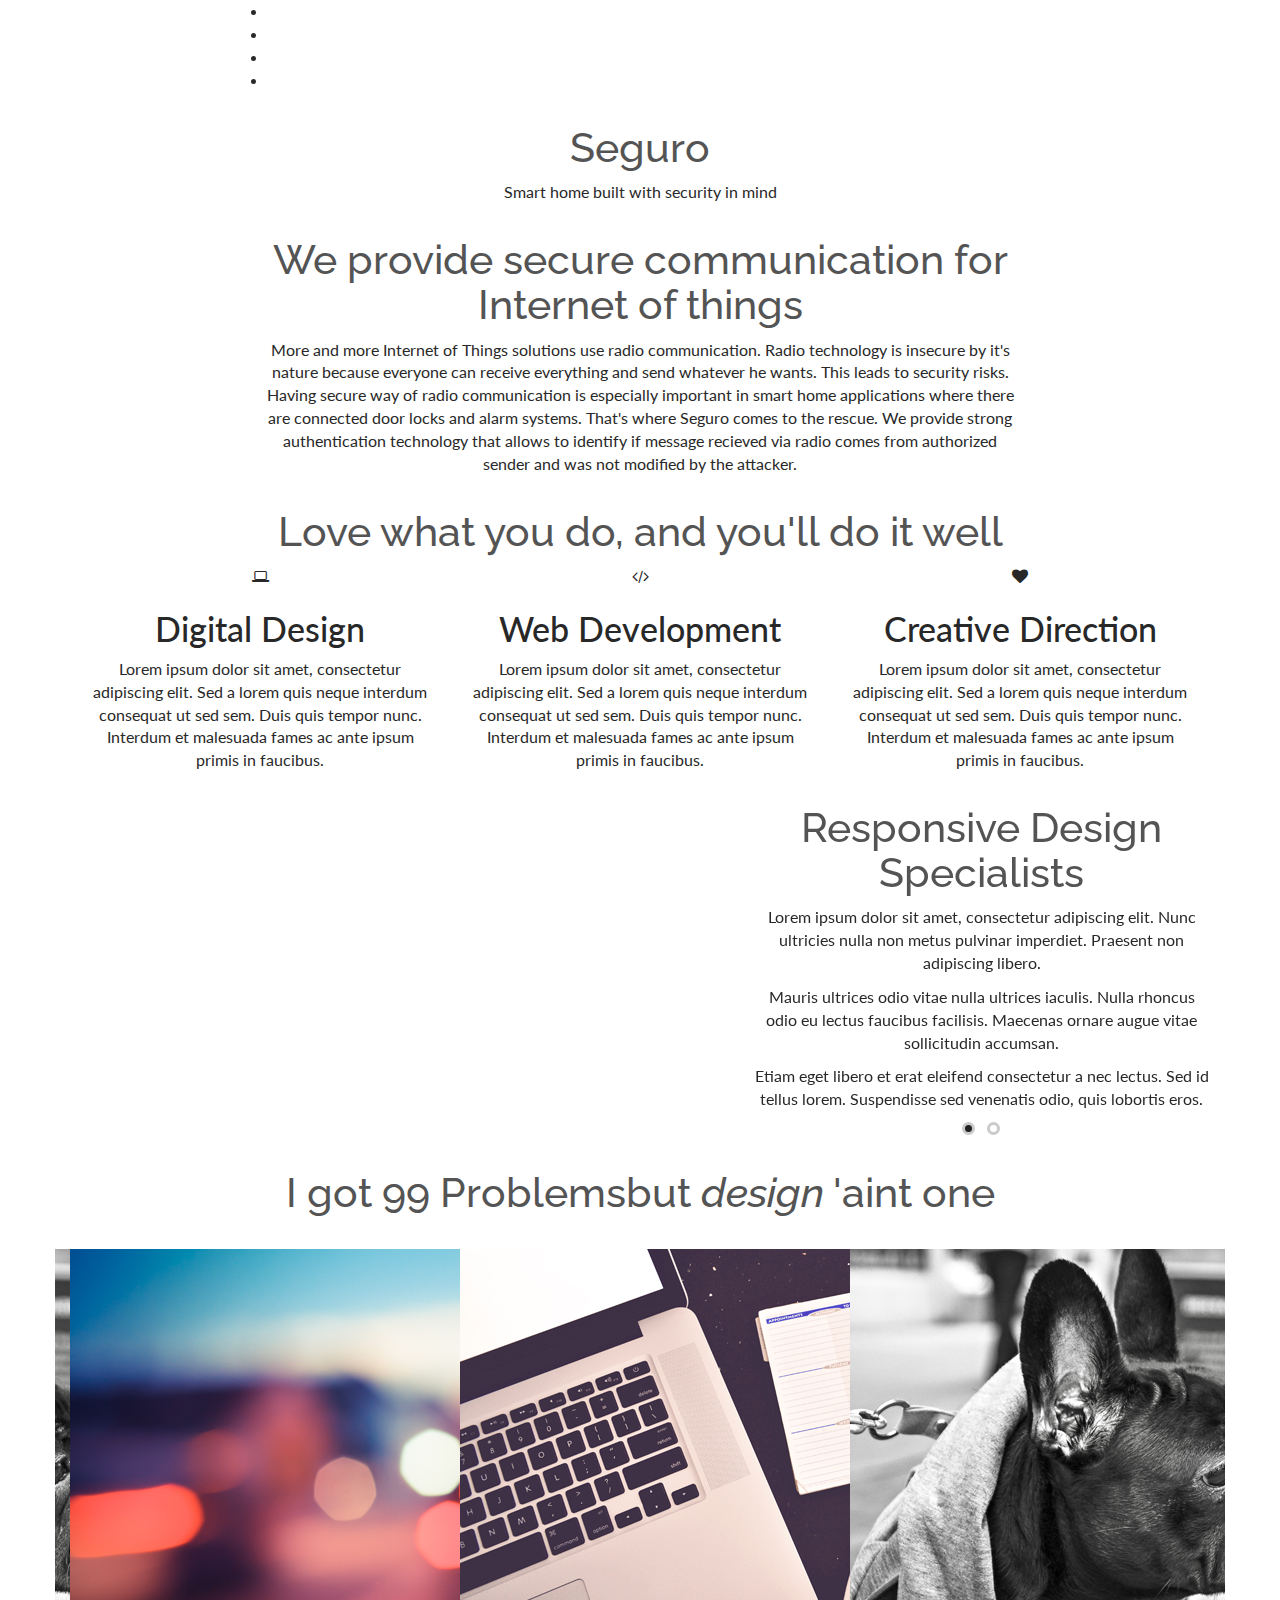
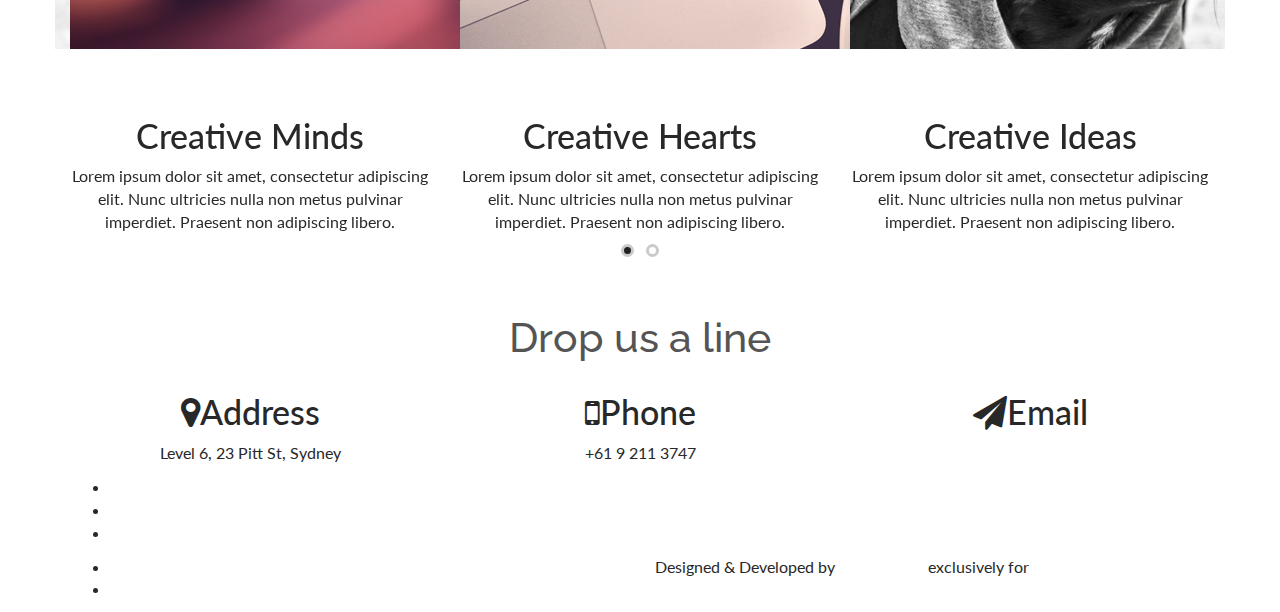
==== commit 349cde68: "content additions:abstract" ====
--- a/index.html
+++ b/index.html
@@ -1,384 +1,406 @@
 <!DOCTYPE html>
-<!--[if lt IE 7]>      <html class="no-js lt-ie9 lt-ie8 lt-ie7"> <![endif]-->
-<!--[if IE 7]>         <html class="no-js lt-ie9 lt-ie8"> <![endif]-->
-<!--[if IE 8]>         <html class="no-js lt-ie9"> <![endif]-->
-<!--[if gt IE 8]><!--> <html class="no-js"> <!--<![endif]-->
-<head>
-  <meta charset="utf-8">
-  <!--[if IE]><meta http-equiv='X-UA-Compatible' content='IE=edge,chrome=1'><![endif]-->
-  <title>Generator</title>
-  <meta name="description" content="">
-  <meta name="viewport" content="width=device-width, initial-scale=1">
-  <link rel="stylesheet" href="css/style.css">
-  <link rel="stylesheet" href="css/animations.css">
-  <link rel="stylesheet" href="css/owl-carousel/owl.carousel.css">
-  <link rel="stylesheet" href="css/owl-carousel/owl.theme.default.css">
-  <link rel="stylesheet" href="css/owl-carousel/owl.video.css">
-  <link rel="stylesheet" href="css/venobox/venobox.css">
-
-
-<!-- CSS UI-KIT COMPONENTS -->
-
-  <link rel="stylesheet" href="css/headers/header-01.css">
-  <link rel="stylesheet" href="css/headers/header-02.css">
-  <link rel="stylesheet" href="css/headers/header-03.css">
-
-  <link rel="stylesheet" href="css/contents/content-01.css">
-  <link rel="stylesheet" href="css/contents/content-02.css">
-  <link rel="stylesheet" href="css/contents/content-03.css">
-  <link rel="stylesheet" href="css/contents/content-04.css">
-  <link rel="stylesheet" href="css/contents/content-05.css">
-  <link rel="stylesheet" href="css/contents/content-06.css">
-  <link rel="stylesheet" href="css/contents/content-07.css">
-
-  <link rel="stylesheet" href="css/projects/projects-01.css">
-  <link rel="stylesheet" href="css/projects/projects-02.css">
-  <link rel="stylesheet" href="css/projects/projects-03.css">
-
-  <link rel="stylesheet" href="css/teams/team-01.css">
-  <link rel="stylesheet" href="css/teams/team-02.css">
-
-  <link rel="stylesheet" href="css/prices/price-01.css">
-
-  <link rel="stylesheet" href="css/contacts/contact-01.css">
-
-  <link rel="stylesheet" href="css/footers/footer-01.css">
-  <link rel="stylesheet" href="css/footers/footer-02.css">
-  <link rel="stylesheet" href="css/footers/footer-03.css">
-
-<!-- END CSS UI-KIT COMPONENTS -->
-
-  <script src="js/vendor/modernizr-2.6.2-respond-1.1.0.min.js"></script>
-</head>
-<body>
-  <!--[if lt IE 7]>
-  <p class="browsehappy">You are using an <strong>outdated</strong> browser. Please <a href="http://browsehappy.com/">upgrade your browser</a> to improve your experience.</p>
-  <![endif]-->
-   
-       
-
-
-<!-- HEADER-03 NAVIGATION BAR -->
-  
-  <div class="header-03">
-    <div class="navbar navbar-03 navbar-fixed-top">
-      <div class="container">
-        <div class="navbar-side">
-          
-          <a class="navbar-brand" href="#"><img src="images/logo.png" alt="nevermore"></a>
-          
-          <!-- TOGGLE MENU -->
-          <a href="#menu" class="menu-link" id="nav-icon3">
-            <span></span>
-            <span></span>
-            <span></span>
-            <span></span>
-          </a>
-        </div>
-      </div>
-    </div>
-    
-    <nav id="menu" class="panel-side" role="navigation">
-      
-      <ul>
-        <li><a class="side-menu" href="#" data-scroll-nav="0">Home</a></li>
-        <li><a class="side-menu" href="#" data-scroll-nav="1">Features</a></li>
-        <li><a class="side-menu" href="#" data-scroll-nav="2">Works</a></li>
-        <li><a class="side-menu" href="#" data-scroll-nav="3">Contact</a></li>
-      </ul>
-      <ul class="address">
-        <li> 2217 14th St NW, Washington,</li>
-        <li>+1 202-905-2729</li>
-        <li>+4 202-138-9326</li>
-        <li>hello@outboxvision.co</li>
-      </ul>
-      
-      <ul class="social">
-        <li><a href="#"><i class="fa fa-facebook fa-2x"></i></a></li>
-        <li><a href="#"><i class="fa fa-twitter fa-2x"></i></a></li>
-        <li><a href="#"><i class="fa fa-google-plus fa-2x"></i></a></li>
-        
-      </ul>
-      
-    </nav>
-  </div>
-  
-  
-  <!-- END HEADER-03 NAVIGATION BAR -->
-  <!-- HEADER-03 CONTENT -->
-  <div class="header-03-sub  v-center">
-    <div>
-      
-      <div class="slide-left container" data-plugin-options='{"speed":1000}'>
-        
-        <!-- SLOGAN CONTENT -->
-        <div class="slogan text-center">
-          
-          <h1>DRAG & DROP GENERATOR</h1>
-          <p class="lead">We've made it straightforward for you.
-          All you have to do is drag and drop the components as you like.
-          </p>
-        </div>
-        <!-- END SLOGAN CONTENT -->
-        <!-- SCROLL DOWN BUTTON -->
-        <a class="scrollDown" href="#">
-          <img alt="nevermore" src="images/scrollDown-02.png">
-        </a>
-      </div>
-    </div>
-    
-  </div>
-  
-  <!-- END HEADER-03 CONTENT -->
-<!-- PROJECTS 01 -->
-  <section class="projects-01" data-scroll-index="2">
-    
-    <div class="container-fluid">
-      <div class="slide-left row" data-plugin-options='{"distance":400,"speed":1000}'>
-        <div class="col-sm-8 no-padding-left">
-          
-          <!-- START SLIDER -->
-          <div id="portfolio-1" class="owl-carousel owl-theme">
-            
-            <div class="item"><img src="images/projects-01-1.jpg" alt="image"></div>
-            <div class="item"><img src="images/projects-01-5.jpg" alt="image"></div>
-            
-          </div>
-          <!-- END SLIDER -->
-        </div>
-        
-        <div class="col-sm-4">
-          
-          <!-- CONTENT -->
-          
-          <div class="content">
-            <h2>Technologies used:</h2>
-            <div class="small-border"></div>
-            <p>HTML5, CSS3, LESS, JAVASCRIPT.</p>
-            
-            <p>Creating a website is quick and easy because each component is coded for web.</p>
-            <p>We've prepared the ui-kit so you have the components one by one (headers,contents,projects,footers).
-            </p>
-          </div>
-          <!-- END CONTENT -->
-        </div>
-      </div>
-      
-      <div class="slide-left row" data-plugin-options='{"distance":400,"speed":1000}'>
-        <div class="col-sm-4 hidden-xs">
-          
-          <!-- CONTENT -->
-          <div class="content">
-            <h2>PSD files available</h2>
-            <div class="small-border"></div>
-            <p><strong>Headers, Contents, Projects, Footers ...</strong></p>
-            <p>We offer you all the possible combinations between the blocks in psd files. We've prepared the UI-kit so you have  the components one by one
-            </p>
-          </div>
-          <!-- END CONTENT -->
-        </div>
-        <div class="col-sm-8 no-padding-left no-padding-right">
-          
-          <!-- START SLIDER -->
-          <div id="portfolio-2" class="owl-carousel owl-theme">
-            
-            <div class="item"><img src="images/projects-01-2.jpg" alt="nevermore"></div>
-            <div class="item"><img src="images/projects-01-6.jpg" alt="nevermore"></div>
-            
-          </div>
-          <!-- END SLIDER -->
-        </div>
-        <div class="col-sm-4 visible-xs">
-          
-          <!--  CONTENT -->
-          <div class="content">
-            <h2>Modular Layout</h2>
-            <div class="small-border"></div>
-            <p>Lorem ipsum dolor sit amet, consectetur adipisicing elit. Commodi ad, fugiat nisi dolorum odio. Illum magnam ab similique quidem minima incidunt cupiditate. Autem veniam delectus nisi tenetur dolores pariatur voluptatum!</p>
-          </div>
-          <!-- END CONTENT -->
-        </div>
-        
-      </div>
-      <div class="row">
-        <div class="slide-left col-sm-4 no-padding-left no-padding-right" data-plugin-options='{"distance":400,"speed":2000}'>
-          
-          <!-- IMAGE SECTION -->
-          <div class="item"><img src="images/projects-01-3.jpg" alt="nevermore"></div>
-          <!-- END IMAGE SECTION -->
-        </div>
-        <div class="slide-left col-sm-4 no-padding-left no-padding-right" data-plugin-options='{"distance":600,"speed":2000}'>
-          
-          <!-- CONTENT -->
-          <div class="content">
-            <h2>Multiple designs</h2>
-            <div class="small-border"></div>
-            <p>At this point you have 108 availabe combinations to create a unique website, anyway, with each component we add every month  your posibilities will increase. </p>
-            <p>It doesn't matter if you're a designer or a developer, the UI Kit is built for both of you. We are offering the PSD files for each block and the coded blocks aswell.</p>
-          </div>
-          <!-- END CONTENT -->
-        </div>
-        <div class="slide-right col-sm-4 no-padding-right" data-plugin-options='{"distance":400,"speed":2000}'>
-          <!-- IMAGE SECTION -->
-          <div class="item"><img src="images/projects-01-4.jpg" alt="nevermore"></div>
-          <!-- END IMAGE SECTION -->
-        </div>
-      </div>
-    </div>
-  </section>
-  <!-- END PROJECT 01 -->
-  
-<!-- CONTACT-01 -->
-  <footer class="contact-01 spacing" data-scroll-index="3">
-    
-    
-    <div class="container">
-      
-      <div class="slide-left row" data-plugin-options='{"distance":300,"speed":1000}'>
-        
-        <div class="col-md-4">
-          
-          <!-- CONTACT INFO -->
-          <div class="contact-details">
-            
-            <div class="title">
-              <h2>Get in Touch</h2>
-              <div class="small-border"></div>
-              <h5>Lorem ipsum dolor sit amet, consectetur adipisicing elit. Ipsam totam laudantium consequatur dolor velit veritatis.</h5>
-              <ul class="info">
-                <li>2345 Setwant natrer, 1234,</li>
-                <li>Washington, United States.</li>
-                <li>(401) 1234 567</li>
-                <li>hello@mykingdom.com</li>
-              </ul>
-            </div>
-            
-          </div>
-          <!-- END CONTACT INFO -->
-          
-        </div>
-        <div class="col-md-7">
-          
-          <!-- CONTACT FORM  -->
-          <form name="sendMessage" id="contactForm" novalidate="" method="post">
-            <h3>Say Hello!</h3>
-            <div class="row">
-              
-              
+<html lang="en">
+  <head>
+    <meta charset="utf-8">
+    <meta http-equiv="X-UA-Compatible" content="IE=edge">
+    <meta name="viewport" content="width=device-width, initial-scale=1">
+    <title>Seguro - smart home built with security in mind</title>
+    <link href='http://fonts.googleapis.com/css?family=Varela+Round' rel='stylesheet' type='text/css'>
+    <link href="css/bootstrap.min.css" rel="stylesheet">
+    <link href="http://netdna.bootstrapcdn.com/font-awesome/4.1.0/css/font-awesome.min.css" rel="stylesheet">
+    <link href="css/flexslider.css" rel="stylesheet" >
+    <link href="css/styles.css" rel="stylesheet">
+    <link href="css/queries.css" rel="stylesheet">
+    <link href="css/animate.css" rel="stylesheet">
+        <!-- HTML5 Shim and Respond.js IE8 support of HTML5 elements and media queries -->
+        <!-- WARNING: Respond.js doesn't work if you view the page via file:// -->
+        <!--[if lt IE 9]>
+        <script src="https://oss.maxcdn.com/libs/html5shiv/3.7.0/html5shiv.js"></script>
+        <script src="https://oss.maxcdn.com/libs/respond.js/1.4.2/respond.min.js"></script>
+        <![endif]-->
+      </head>
+      <body id="top">
+        <header id="home">
+          <nav>
+            <div class="container-fluid">
+              <div class="row">
+                <div class="col-md-8 col-md-offset-2 col-sm-8 col-sm-offset-2 col-xs-8 col-xs-offset-2">
+                  <nav class="pull">
+                    <ul class="top-nav">
+                      <li><a href="#intro">Introduction <span class="indicator"><i class="fa fa-angle-right"></i></span></a></li>
+                      <li><a href="#features">Features <span class="indicator"><i class="fa fa-angle-right"></i></span></a></li>
+                      <li><a href="#responsive">Responsive Design <span class="indicator"><i class="fa fa-angle-right"></i></span></a></li>
+                      <li><a href="#portfolio">Portfolio <span class="indicator"><i class="fa fa-angle-right"></i></span></a></li>
+                      
+                      
+                    </ul>
+                  </nav>
+                </div>
+              </div>
+            </div>
+          </nav>
+          <section class="hero" id="hero">
+            <div class="container">
+              <div class="row">
+                <div class="col-md-12 text-right navicon">
+                  <a id="nav-toggle" class="nav_slide_button" href="#"><span></span></a>
+                </div>
+              </div>
+              <div class="row">
+                <div class="col-md-8 col-md-offset-2 text-center inner">
+                  <h1 class="animated fadeInDown">Seguro</h1>
+                  <p class="animated fadeInUp delay-05s">Smart home built with security in mind</p>
+                </div>
+              </div>
+              <!--
+			  <div class="row">
+                <div class="col-md-6 col-md-offset-3 text-center">
+                  <a href="http://tympanus.net/codrops/?p=19439" class="learn-more-btn">Back to the article</a>
+                </div>
+              </div>
+			  -->
+            </div>
+          </section>
+        </header>
+        <section class="intro text-center section-padding" id="intro">
+          <div class="container">
+            <div class="row">
+              <div class="col-md-8 col-md-offset-2 wp1">
+                <h1 class="arrow">We provide secure communication for Internet of things </h1>
+                <p>More and more Internet of Things solutions use radio communication. Radio technology is insecure by it's nature because everyone can receive everything and send whatever he wants. This leads to security risks. Having secure way of radio communication is especially important in smart home applications where there are connected door locks and alarm systems. That's where Seguro comes to the rescue. We provide strong authentication technology that allows to identify if message recieved via radio comes from authorized sender and was not modified by the attacker.</p>
+              </div>
+            </div>
+          </div>
+        </section>
+        <section class="features text-center section-padding" id="features">
+          <div class="container">
+            <div class="row">
+              <div class="col-md-12">
+                <h1 class="arrow">Love what you do, and you'll do it well</h1>
+                <div class="features-wrapper">
+                  <div class="col-md-4 wp2">
+                    <div class="icon">
+                      <i class="fa fa-laptop shadow"></i>
+                    </div>
+                    <h2>Digital Design</h2>
+                    <p>Lorem ipsum dolor sit amet, consectetur adipiscing elit. Sed a lorem quis neque interdum consequat ut sed sem. Duis quis tempor nunc. Interdum et malesuada fames ac ante ipsum
+                    primis in faucibus.</p>
+                  </div>
+                  <div class="col-md-4 wp2 delay-05s">
+                    <div class="icon">
+                      <i class="fa fa-code shadow"></i>
+                    </div>
+                    <h2>Web Development</h2>
+                    <p>Lorem ipsum dolor sit amet, consectetur adipiscing elit. Sed a lorem quis neque interdum consequat ut sed sem. Duis quis tempor nunc. Interdum et malesuada fames ac ante ipsum
+                    primis in faucibus.</p>
+                  </div>
+                  <div class="col-md-4 wp2 delay-1s">
+                    <div class="icon">
+                      <i class="fa fa-heart shadow"></i>
+                    </div>
+                    <h2>Creative Direction</h2>
+                    <p>Lorem ipsum dolor sit amet, consectetur adipiscing elit. Sed a lorem quis neque interdum consequat ut sed sem. Duis quis tempor nunc. Interdum et malesuada fames ac ante ipsum
+                    primis in faucibus.</p>
+                  </div>
+                  <div class="clearfix"></div>
+                </div>
+              </div>
+            </div>
+          </div>
+        </section>
+        <section class="text-center" id="responsive">
+          <div class="container-fluid nopadding responsive-services">
+            <div class="wrapper">
+              <div class="iphone">
+                <div class="wp3"></div>
+              </div>
+              <div class="fluid-white"></div>
+            </div>
+            <div class="container designs">
+              <div class="row">
+                <div class="col-md-5 col-md-offset-7">
+                  <div id="servicesSlider">
+                    <ul class="slides">
+                      <li>
+                        <h1 class="arrow">Responsive Design Specialists</h1>
+                        <p>Lorem ipsum dolor sit amet, consectetur adipiscing elit. Nunc ultricies nulla non metus pulvinar imperdiet. Praesent non adipiscing libero. </p>
+                        <p>
+                        Mauris ultrices odio vitae nulla ultrices iaculis. Nulla rhoncus odio eu lectus faucibus facilisis. Maecenas ornare augue vitae sollicitudin accumsan. </p>
+                        <p>Etiam eget libero et erat eleifend consectetur a nec lectus. Sed id tellus lorem. Suspendisse sed venenatis odio, quis lobortis eros.</p>
+                      </li>
+                      <li>
+                        <h1 class="arrow">Bootstrap Professionals</h1>
+                        <p>Lorem ipsum dolor sit amet, consectetur adipiscing elit. Nunc ultricies nulla non metus pulvinar imperdiet. Praesent non adipiscing libero. </p>
+                        <p>
+                        Mauris ultrices odio vitae nulla ultrices iaculis. Nulla rhoncus odio eu lectus faucibus facilisis. Maecenas ornare augue vitae sollicitudin accumsan. </p>
+                        <p>Etiam eget libero et erat eleifend consectetur a nec lectus. Sed id tellus lorem. Suspendisse sed venenatis odio, quis lobortis eros.</p>
+                      </li>
+                    </ul>
+                  </div>
+                </div>
+              </div>
+            </div>
+          </div>
+        </section>
+        <section class="swag text-center">
+          <div class="container">
+            <div class="row">
+              <div class="col-md-8 col-md-offset-2">
+                <h1>I got 99 Problems<span>but <em>design</em> 'aint one</span></h1>
+                <a href="#portfolio" class="down-arrow-btn"><i class="fa fa-chevron-down"></i></a>
+              </div>
+            </div>
+          </div>
+        </section>
+        <section class="portfolio text-center section-padding" id="portfolio">
+          <div class="container">
+            <div class="row">
+              <div id="portfolioSlider">
+                <ul class="slides">
+                  <li>
+                    <div class="col-md-4 wp4">
+                      <div class="overlay-effect effects clearfix">
+                        <div class="img">
+                          <img src="img/portfolio-01.jpg" alt="Portfolio Item">
+                          <div class="overlay">
+                            <a href="#" class="expand"><i class="fa fa-search"></i><br>View More</a>
+                            <a class="close-overlay hidden">x</a>
+                          </div>
+                        </div>
+                      </div>
+                      <h2>Creative Minds</h2>
+                      <p>Lorem ipsum dolor sit amet, consectetur adipiscing elit. Nunc ultricies nulla non metus pulvinar imperdiet. Praesent non adipiscing libero.</p>
+                    </div>
+                    <div class="col-md-4 wp4 delay-05s">
+                      <div class="overlay-effect effects clearfix">
+                        <div class="img">
+                          <img src="img/portfolio-02.jpg" alt="Portfolio Item">
+                          <div class="overlay">
+                            <a href="#" class="expand"><i class="fa fa-search"></i><br>View More</a>
+                            <a class="close-overlay hidden">x</a>
+                          </div>
+                        </div>
+                      </div>
+                      <h2>Creative Hearts</h2>
+                      <p>Lorem ipsum dolor sit amet, consectetur adipiscing elit. Nunc ultricies nulla non metus pulvinar imperdiet. Praesent non adipiscing libero.</p>
+                    </div>
+                    <div class="col-md-4 wp4 delay-1s">
+                      <div class="overlay-effect effects clearfix">
+                        <div class="img">
+                          <img src="img/portfolio-03.jpg" alt="Portfolio Item">
+                          <div class="overlay">
+                            <a href="#" class="expand"><i class="fa fa-search"></i><br>View More</a>
+                            <a class="close-overlay hidden">x</a>
+                          </div>
+                        </div>
+                      </div>
+                      <h2>Creative Ideas</h2>
+                      <p>Lorem ipsum dolor sit amet, consectetur adipiscing elit. Nunc ultricies nulla non metus pulvinar imperdiet. Praesent non adipiscing libero.</p>
+                    </div>
+                  </li>
+                  <li>
+                    <div class="col-md-4 wp4">
+                      <div class="overlay-effect effects clearfix">
+                        <div class="img">
+                          <img src="img/portfolio-01.jpg" alt="Portfolio Item">
+                          <div class="overlay">
+                            <a href="#" class="expand"><i class="fa fa-search"></i><br>View More</a>
+                            <a class="close-overlay hidden">x</a>
+                          </div>
+                        </div>
+                      </div>
+                      <h2>Creative Minds</h2>
+                      <p>Lorem ipsum dolor sit amet, consectetur adipiscing elit. Nunc ultricies nulla non metus pulvinar imperdiet. Praesent non adipiscing libero.</p>
+                    </div>
+                    <div class="col-md-4 wp4 delay-05s">
+                      <div class="overlay-effect effects clearfix">
+                        <div class="img">
+                          <img src="img/portfolio-02.jpg" alt="Portfolio Item">
+                          <div class="overlay">
+                            <a href="#" class="expand"><i class="fa fa-search"></i><br>View More</a>
+                            <a class="close-overlay hidden">x</a>
+                          </div>
+                        </div>
+                      </div>
+                      <h2>Creative Hearts</h2>
+                      <p>Lorem ipsum dolor sit amet, consectetur adipiscing elit. Nunc ultricies nulla non metus pulvinar imperdiet. Praesent non adipiscing libero.</p>
+                    </div>
+                    <div class="col-md-4 wp4 delay-1s">
+                      <div class="overlay-effect effects clearfix">
+                        <div class="img">
+                          <img src="img/portfolio-03.jpg" alt="Portfolio Item">
+                          <div class="overlay">
+                            <a href="#" class="expand"><i class="fa fa-search"></i><br>View More</a>
+                            <a class="close-overlay hidden">x</a>
+                          </div>
+                        </div>
+                      </div>
+                      <h2>Creative Ideas</h2>
+                      <p>Lorem ipsum dolor sit amet, consectetur adipiscing elit. Nunc ultricies nulla non metus pulvinar imperdiet. Praesent non adipiscing libero.</p>
+                    </div>
+                  </li>
+                </ul>
+              </div>
+            </div>
+          </div>
+        </section>
+        <!--
+        <section class="team text-center section-padding" id="team">
+          <div class="container">
+            <div class="row">
+              <div class="col-md-12">
+                <h1 class="arrow">We're a team that adore what we do</h1>
+              </div>
+            </div>
+            <div class="row">
+              <div class="team-wrapper">
+                <div id="teamSlider">
+                  <ul class="slides">
+                    <li>
+                      <div class="col-md-4 wp5">
+                        <img src="img/team-01.png" alt="Team Member">
+                        <h2>Jon Snow</h2>
+                        <p>Lorem ipsum dolor sit amet, consectetur adipiscing elit. Nunc ultricies nulla non metus pulvinar imperdiet. Praesent non adipiscing libero.</p>
+                        <div class="social">
+                          <ul class="social-buttons">
+                            <li><a href="#" class="social-btn"><i class="fa fa-dribbble"></i></a></li>
+                            <li><a href="#" class="social-btn"><i class="fa fa-twitter"></i></a></li>
+                            <li><a href="#" class="social-btn"><i class="fa fa-envelope"></i></a></li>
+                          </ul>
+                        </div>
+                      </div>
+                      
+                      <div class="col-md-4 wp5 delay-05s">
+                        <img src="img/team-02.png" alt="Team Member">
+                        <h2>Cersei Lannister</h2>
+                        <p>Lorem ipsum dolor sit amet, consectetur adipiscing elit. Nunc ultricies nulla non metus pulvinar imperdiet. Praesent non adipiscing libero.</p>
+                        <div class="social">
+                          <ul class="social-buttons">
+                            <li><a href="#" class="social-btn"><i class="fa fa-dribbble"></i></a></li>
+                            <li><a href="#" class="social-btn"><i class="fa fa-twitter"></i></a></li>
+                            <li><a href="#" class="social-btn"><i class="fa fa-envelope"></i></a></li>
+                          </ul>
+                        </div>
+                      </div>
+                      <div class="col-md-4 wp5 delay-1s">
+                        <img src="img/team-03.png" alt="Team Member">
+                        <h2>Jamie Lannister</h2>
+                        <p>Lorem ipsum dolor sit amet, consectetur adipiscing elit. Nunc ultricies nulla non metus pulvinar imperdiet. Praesent non adipiscing libero.</p>
+                        <div class="social">
+                          <ul class="social-buttons">
+                            <li><a href="#" class="social-btn"><i class="fa fa-dribbble"></i></a></li>
+                            <li><a href="#" class="social-btn"><i class="fa fa-twitter"></i></a></li>
+                            <li><a href="#" class="social-btn"><i class="fa fa-envelope"></i></a></li>
+                          </ul>
+                        </div>
+                      </div>
+                    </li>
+                    <li>
+                      <div class="col-md-4 wp5">
+                        <img src="img/team-01.png" alt="Team Member">
+                        <h2>Jon Snow</h2>
+                        <p>Lorem ipsum dolor sit amet, consectetur adipiscing elit. Nunc ultricies nulla non metus pulvinar imperdiet. Praesent non adipiscing libero.</p>
+                        <div class="social">
+                          <ul class="social-buttons">
+                            <li><a href="#" class="social-btn"><i class="fa fa-dribbble"></i></a></li>
+                            <li><a href="#" class="social-btn"><i class="fa fa-twitter"></i></a></li>
+                            <li><a href="#" class="social-btn"><i class="fa fa-envelope"></i></a></li>
+                          </ul>
+                        </div>
+                      </div>
+                      <div class="col-md-4 wp5 delay-05s">
+                        <img src="img/team-02.png" alt="Team Member">
+                        <h2>Cersei Lannister</h2>
+                        <p>Lorem ipsum dolor sit amet, consectetur adipiscing elit. Nunc ultricies nulla non metus pulvinar imperdiet. Praesent non adipiscing libero.</p>
+                        <div class="social">
+                          <ul class="social-buttons">
+                            <li><a href="#" class="social-btn"><i class="fa fa-dribbble"></i></a></li>
+                            <li><a href="#" class="social-btn"><i class="fa fa-twitter"></i></a></li>
+                            <li><a href="#" class="social-btn"><i class="fa fa-envelope"></i></a></li>
+                          </ul>
+                        </div>
+                      </div>
+                      <div class="col-md-4 wp5 delay-1s">
+                        <img src="img/team-03.png" alt="Team Member">
+                        <h2>Jamie Lannister</h2>
+                        <p>Lorem ipsum dolor sit amet, consectetur adipiscing elit. Nunc ultricies nulla non metus pulvinar imperdiet. Praesent non adipiscing libero.</p>
+                        <div class="social">
+                          <ul class="social-buttons">
+                            <li><a href="#" class="social-btn"><i class="fa fa-dribbble"></i></a></li>
+                            <li><a href="#" class="social-btn"><i class="fa fa-twitter"></i></a></li>
+                            <li><a href="#" class="social-btn"><i class="fa fa-envelope"></i></a></li>
+                          </ul>
+                        </div>
+                      </div>
+                    </li>
+                  </ul>
+                </div>
+              </div>
+            </div>
+          </div>
+        </section>
+        -->
+        <section class="dark-bg text-center section-padding contact-wrap" id="contact">
+          <a href="#top" class="up-btn"><i class="fa fa-chevron-up"></i></a>
+          <div class="container">
+            <div class="row">
+              <div class="col-md-12">
+                <h1 class="arrow">Drop us a line</h1>
+              </div>
+            </div>
+            <div class="row contact-details">
+              <div class="col-md-4">
+                <div class="light-box box-hover">
+                  <h2><i class="fa fa-map-marker"></i><span>Address</span></h2>
+                  <p>Level 6, 23 Pitt St, Sydney</p>
+                </div>
+              </div>
+              <div class="col-md-4">
+                <div class="light-box box-hover">
+                  <h2><i class="fa fa-mobile"></i><span>Phone</span></h2>
+                  <p>+61 9 211 3747</p>
+                </div>
+              </div>
+              <div class="col-md-4">
+                <div class="light-box box-hover">
+                  <h2><i class="fa fa-paper-plane"></i><span>Email</span></h2>
+                  <p><a href="#">hey@halcyondays.com</a></p>
+                </div>
+              </div>
+            </div>
+            <div class="row">
+              <div class="col-md-12">
+                <ul class="social-buttons">
+                  <li><a href="#" class="social-btn"><i class="fa fa-dribbble"></i></a></li>
+                  <li><a href="#" class="social-btn"><i class="fa fa-twitter"></i></a></li>
+                  <li><a href="#" class="social-btn"><i class="fa fa-envelope"></i></a></li>
+                </ul>
+              </div>
+            </div>
+          </div>
+        </section>
+        <footer>
+          <div class="container">
+            <div class="row">
               <div class="col-md-6">
-                <div class="form-group">
-                  <input type="text" class="form-control" placeholder="Your Name *" id="name" name="name"  data-validation-required-message="Please enter your name." aria-invalid="false" required>
-                  <p class="help-block text-danger"></p>
-                </div>
-              </div>
-              
-              <div class="col-md-6">
-                <div class="form-group">
-                  <input type="email" class="form-control" placeholder="Your Email *" id="email"  name="email" data-validation-required-message="Please enter your email address." aria-invalid="false" required>
-                  <p class="help-block text-danger"></p>
-                </div>
-              </div>
-              <div class="clearfix"></div>
-              <div class="col-md-12">
-                <div class="form-group">
-                  <textarea class="form-control" placeholder="Your Message *" id="message"  data-validation-required-message="Please enter a message." required></textarea>
-                  <p class="help-block text-danger"></p>
-                </div>
-              </div>
-              
-              <div class="clearfix"></div>
-              <div class="col-lg-12 text-right">
-                <i class="fa fa-envelope"></i><input type="submit" id="submit" name="submit" value="Send Message" class="btn btn-simple btn-xl">
-              </div>
-            </div>
-            
-          </form>
-          <!-- END CONTACT FORM -->
-          
-          <!-- SUCCESS AND ERROR MESSAGES -->
-          
-          <div id="success">
-            <p>Your message was sent succssfully! I will be in touch as soon as I can.</p>
-          </div>
-          
-          <div id="error">
-            <p>Something went wrong, try refreshing and submitting the form again.</p>
-          </div>
-          <!-- END SUCCESS AND ERROR MESSAGES -->
-        </div>
-        <div class="col-md-1">
-          <!-- SOCIAL ICONS-->
-          <ul class="social-icons text-center">
-            <li><a href="#"><i class="fa fa-behance fa-lg"></i></a></li>
-            <li><a href="#"><i class="fa fa-facebook fa-lg"></i></a></li>
-            <li><a href="#"><i class="fa fa-twitter fa-lg"></i></a></li>
-            <li><a href="#"><i class="fa fa-dribbble fa-lg"></i></a></li>
-            <li><a href="#"><i class="fa fa-google-plus fa-lg"></i></a></li>
-          </ul>
-          <!-- END SOCIAL ICONS -->
-          
-        </div>
-      </div>
-    </div>
-    <!-- GOOGLE MAP -->
-    <div class="map">
-      <iframe src="https://www.google.com/maps/embed?pb=!1m18!1m12!1m3!1d1446725.9866515996!2d-94.26387473638893!3d44.910386247917145!2m3!1f0!2f0!3f0!3m2!1i1024!2i768!4f13.1!3m3!1m2!1s0x877d432d85e938a5%3A0x7f0d6293186a4b7!2sSouth+Dakota!5e0!3m2!1sen!2s!4v1406461999449"  height="200"  style="border:0"></iframe>
-    </div>
-    
-  </footer>
-  <!-- END CONTACT-01 -->
-<!-- FOOTER 02 -->
-  <footer class="footer-02 spacing">
-    <div class="container">
-      <div class="row">
-        <div class="col-md-4">
-          <!-- CONTACT INFO -->
-          <ul class="info">
-            <li>AOD New York</li>
-            <li>2250 Lexington Avenue</li>
-            <li>New York, NY 10035 - info@domain.com</li>
-          </ul>
-          <!-- END CONTACT INFO -->
-        </div>
-        <div class="col-md-4">
-          
-          <!-- SOCIAL ICONS -->
-          <ul class="social-icons text-center">
-            <li><a href="#"><i class="fa fa-facebook fa-lg"></i></a></li>
-            <li><a href="#"><i class="fa fa-twitter  fa-lg"></i></a></li>
-            <li><a href="#"><i class="fa fa-google-plus fa-lg"></i></a></li>
-          </ul>
-          <!-- END SOCIAL ICONS -->
-        </div>
-        <div class="col-md-4">
-          
-          <!-- COPYRIGHT -->
-          <div class="copyright text-right">
-            <p>Handcrafted by: <img class="logo" src="images/logo-footer.png" alt="nevermore"></p>
-          </div>
-          <!-- END COPYRIGHT -->
-        </div>
-      </div>
-    </div>
-    
-    
-  </footer>
-  <!-- END FOOTER 02 -->
-
-
-
-
-
-
-
-
-
-  <script src="js/vendor/jquery-1.11.0.min.js"></script>
-  <script>window.jQuery || document.write('<script src="js/vendor/jquery-1.11.0.min.js"><\/script>')</script>
-  <script src="js/vendor/bootstrap.min.js"></script>
-  <script src="js/plugins.js"></script> 
-  <script src="js/main.js"></script> 
-  <script>$(window).fadeThis({reverse:false});</script>
-    
-  </body>
-</html>+                <ul class="legals">
+                  <li><a href="#">Terms &amp; Conditions</a></li>
+                  <li><a href="#">Legals</a></li>
+                </ul>
+              </div>
+              <div class="col-md-6 credit">
+                <p>Designed &amp; Developed by <a href="http://www.peterfinlan.com/">Peter Finlan</a> exclusively for <a href="http://tympanus.net/codrops/"><em>Codrops</em></a></p>
+              </div>
+            </div>
+          </div>
+        </footer>
+        <!-- jQuery (necessary for Bootstrap's JavaScript plugins) -->
+        <script src="https://ajax.googleapis.com/ajax/libs/jquery/1.11.0/jquery.min.js"></script>
+        <!-- Include all compiled plugins (below), or include individual files as needed -->
+        <script src="js/waypoints.min.js"></script>
+        <script src="js/bootstrap.min.js"></script>
+        <script src="js/scripts.js"></script>
+        <script src="js/jquery.flexslider.js"></script>
+        <script src="js/modernizr.js"></script>
+      </body>
+    </html>--- a/css/styles.css
+++ b/css/styles.css
@@ -0,0 +1,5 @@
+/* CSS crunched with Crunch - http://crunchapp.net/ */
+@import url(http://fonts.googleapis.com/css?family=Raleway:700,300);@import url(http://fonts.googleapis.com/css?family=Lato);/*! normalize.css v3.0.1 | MIT License | git.io/normalize */html{font-family:sans-serif;-ms-text-size-adjust:100%;-webkit-text-size-adjust:100%}body{margin:0}article,aside,details,figcaption,figure,footer,header,hgroup,main,nav,section,summary{display:block}audio,canvas,progress,video{display:inline-block;vertical-align:baseline}audio:not([controls]){display:none;height:0}[hidden],template{display:none}a{background:transparent}a:active,a:hover{outline:0}abbr[title]{border-bottom:1px dotted}b,strong{font-weight:bold}dfn{font-style:italic}h1{font-size:2em;margin:0.67em 0}mark{background:#ff0;color:#000}small{font-size:80%}sub,sup{font-size:75%;line-height:0;position:relative;vertical-align:baseline}sup{top:-0.5em}sub{bottom:-0.25em}img{border:0}svg:not(:root){overflow:hidden}figure{margin:1em 40px}hr{-moz-box-sizing:content-box;box-sizing:content-box;height:0}pre{overflow:auto}code,kbd,pre,samp{font-family:monospace, monospace;font-size:1em}button,input,optgroup,select,textarea{color:inherit;font:inherit;margin:0}button{overflow:visible}button,select{text-transform:none}button,html input[type="button"],input[type="reset"],input[type="submit"]{-webkit-appearance:button;cursor:pointer}button[disabled],html input[disabled]{cursor:default}button::-moz-focus-inner,input::-moz-focus-inner{border:0;padding:0}input{line-height:normal}input[type="checkbox"],input[type="radio"]{box-sizing:border-box;padding:0}input[type="number"]::-webkit-inner-spin-button,input[type="number"]::-webkit-outer-spin-button{height:auto}input[type="search"]{-webkit-appearance:textfield;-moz-box-sizing:content-box;-webkit-box-sizing:content-box;box-sizing:content-box}input[type="search"]::-webkit-search-cancel-button,input[type="search"]::-webkit-search-decoration{-webkit-appearance:none}fieldset{border:1px solid #c0c0c0;margin:0 2px;padding:0.35em 0.625em 0.75em}legend{border:0;padding:0}textarea{overflow:auto}optgroup{font-weight:bold}table{border-collapse:collapse;border-spacing:0}td,th{padding:0}@media print{*{text-shadow:none !important;color:#000 !important;background:transparent !important;box-shadow:none !important}a,a:visited{text-decoration:underline}a[href]:after{content:" (" attr(href) ")"}abbr[title]:after{content:" (" attr(title) ")"}a[href^="javascript:"]:after,a[href^="#"]:after{content:""}pre,blockquote{border:1px solid #999;page-break-inside:avoid}thead{display:table-header-group}tr,img{page-break-inside:avoid}img{max-width:100% !important}p,h2,h3{orphans:3;widows:3}h2,h3{page-break-after:avoid}select{background:#fff !important}.navbar{display:none}.table td,.table th{background-color:#fff !important}.btn>.caret,.dropup>.btn>.caret{border-top-color:#000 !important}.label{border:1px solid #000}.table{border-collapse:collapse !important}.table-bordered th,.table-bordered td{border:1px solid #ddd !important}}@font-face{font-family:'Glyphicons Halflings';src:url('../fonts/glyphicons-halflings-regular.eot');src:url('../fonts/glyphicons-halflings-regular.eot?#iefix') format('embedded-opentype'),url('../fonts/glyphicons-halflings-regular.woff') format('woff'),url('../fonts/glyphicons-halflings-regular.ttf') format('truetype'),url('../fonts/glyphicons-halflings-regular.svg#glyphicons_halflingsregular') format('svg')}.glyphicon{position:relative;top:1px;display:inline-block;font-family:'Glyphicons Halflings';font-style:normal;font-weight:normal;line-height:1;-webkit-font-smoothing:antialiased;-moz-osx-font-smoothing:grayscale}.glyphicon-asterisk:before{content:"\2a"}.glyphicon-plus:before{content:"\2b"}.glyphicon-euro:before{content:"\20ac"}.glyphicon-minus:before{content:"\2212"}.glyphicon-cloud:before{content:"\2601"}.glyphicon-envelope:before{content:"\2709"}.glyphicon-pencil:before{content:"\270f"}.glyphicon-glass:before{content:"\e001"}.glyphicon-music:before{content:"\e002"}.glyphicon-search:before{content:"\e003"}.glyphicon-heart:before{content:"\e005"}.glyphicon-star:before{content:"\e006"}.glyphicon-star-empty:before{content:"\e007"}.glyphicon-user:before{content:"\e008"}.glyphicon-film:before{content:"\e009"}.glyphicon-th-large:before{content:"\e010"}.glyphicon-th:before{content:"\e011"}.glyphicon-th-list:before{content:"\e012"}.glyphicon-ok:before{content:"\e013"}.glyphicon-remove:before{content:"\e014"}.glyphicon-zoom-in:before{content:"\e015"}.glyphicon-zoom-out:before{content:"\e016"}.glyphicon-off:before{content:"\e017"}.glyphicon-signal:before{content:"\e018"}.glyphicon-cog:before{content:"\e019"}.glyphicon-trash:before{content:"\e020"}.glyphicon-home:before{content:"\e021"}.glyphicon-file:before{content:"\e022"}.glyphicon-time:before{content:"\e023"}.glyphicon-road:before{content:"\e024"}.glyphicon-download-alt:before{content:"\e025"}.glyphicon-download:before{content:"\e026"}.glyphicon-upload:before{content:"\e027"}.glyphicon-inbox:before{content:"\e028"}.glyphicon-play-circle:before{content:"\e029"}.glyphicon-repeat:before{content:"\e030"}.glyphicon-refresh:before{content:"\e031"}.glyphicon-list-alt:before{content:"\e032"}.glyphicon-lock:before{content:"\e033"}.glyphicon-flag:before{content:"\e034"}.glyphicon-headphones:before{content:"\e035"}.glyphicon-volume-off:before{content:"\e036"}.glyphicon-volume-down:before{content:"\e037"}.glyphicon-volume-up:before{content:"\e038"}.glyphicon-qrcode:before{content:"\e039"}.glyphicon-barcode:before{content:"\e040"}.glyphicon-tag:before{content:"\e041"}.glyphicon-tags:before{content:"\e042"}.glyphicon-book:before{content:"\e043"}.glyphicon-bookmark:before{content:"\e044"}.glyphicon-print:before{content:"\e045"}.glyphicon-camera:before{content:"\e046"}.glyphicon-font:before{content:"\e047"}.glyphicon-bold:before{content:"\e048"}.glyphicon-italic:before{content:"\e049"}.glyphicon-text-height:before{content:"\e050"}.glyphicon-text-width:before{content:"\e051"}.glyphicon-align-left:before{content:"\e052"}.glyphicon-align-center:before{content:"\e053"}.glyphicon-align-right:before{content:"\e054"}.glyphicon-align-justify:before{content:"\e055"}.glyphicon-list:before{content:"\e056"}.glyphicon-indent-left:before{content:"\e057"}.glyphicon-indent-right:before{content:"\e058"}.glyphicon-facetime-video:before{content:"\e059"}.glyphicon-picture:before{content:"\e060"}.glyphicon-map-marker:before{content:"\e062"}.glyphicon-adjust:before{content:"\e063"}.glyphicon-tint:before{content:"\e064"}.glyphicon-edit:before{content:"\e065"}.glyphicon-share:before{content:"\e066"}.glyphicon-check:before{content:"\e067"}.glyphicon-move:before{content:"\e068"}.glyphicon-step-backward:before{content:"\e069"}.glyphicon-fast-backward:before{content:"\e070"}.glyphicon-backward:before{content:"\e071"}.glyphicon-play:before{content:"\e072"}.glyphicon-pause:before{content:"\e073"}.glyphicon-stop:before{content:"\e074"}.glyphicon-forward:before{content:"\e075"}.glyphicon-fast-forward:before{content:"\e076"}.glyphicon-step-forward:before{content:"\e077"}.glyphicon-eject:before{content:"\e078"}.glyphicon-chevron-left:before{content:"\e079"}.glyphicon-chevron-right:before{content:"\e080"}.glyphicon-plus-sign:before{content:"\e081"}.glyphicon-minus-sign:before{content:"\e082"}.glyphicon-remove-sign:before{content:"\e083"}.glyphicon-ok-sign:before{content:"\e084"}.glyphicon-question-sign:before{content:"\e085"}.glyphicon-info-sign:before{content:"\e086"}.glyphicon-screenshot:before{content:"\e087"}.glyphicon-remove-circle:before{content:"\e088"}.glyphicon-ok-circle:before{content:"\e089"}.glyphicon-ban-circle:before{content:"\e090"}.glyphicon-arrow-left:before{content:"\e091"}.glyphicon-arrow-right:before{content:"\e092"}.glyphicon-arrow-up:before{content:"\e093"}.glyphicon-arrow-down:before{content:"\e094"}.glyphicon-share-alt:before{content:"\e095"}.glyphicon-resize-full:before{content:"\e096"}.glyphicon-resize-small:before{content:"\e097"}.glyphicon-exclamation-sign:before{content:"\e101"}.glyphicon-gift:before{content:"\e102"}.glyphicon-leaf:before{content:"\e103"}.glyphicon-fire:before{content:"\e104"}.glyphicon-eye-open:before{content:"\e105"}.glyphicon-eye-close:before{content:"\e106"}.glyphicon-warning-sign:before{content:"\e107"}.glyphicon-plane:before{content:"\e108"}.glyphicon-calendar:before{content:"\e109"}.glyphicon-random:before{content:"\e110"}.glyphicon-comment:before{content:"\e111"}.glyphicon-magnet:before{content:"\e112"}.glyphicon-chevron-up:before{content:"\e113"}.glyphicon-chevron-down:before{content:"\e114"}.glyphicon-retweet:before{content:"\e115"}.glyphicon-shopping-cart:before{content:"\e116"}.glyphicon-folder-close:before{content:"\e117"}.glyphicon-folder-open:before{content:"\e118"}.glyphicon-resize-vertical:before{content:"\e119"}.glyphicon-resize-horizontal:before{content:"\e120"}.glyphicon-hdd:before{content:"\e121"}.glyphicon-bullhorn:before{content:"\e122"}.glyphicon-bell:before{content:"\e123"}.glyphicon-certificate:before{content:"\e124"}.glyphicon-thumbs-up:before{content:"\e125"}.glyphicon-thumbs-down:before{content:"\e126"}.glyphicon-hand-right:before{content:"\e127"}.glyphicon-hand-left:before{content:"\e128"}.glyphicon-hand-up:before{content:"\e129"}.glyphicon-hand-down:before{content:"\e130"}.glyphicon-circle-arrow-right:before{content:"\e131"}.glyphicon-circle-arrow-left:before{content:"\e132"}.glyphicon-circle-arrow-up:before{content:"\e133"}.glyphicon-circle-arrow-down:before{content:"\e134"}.glyphicon-globe:before{content:"\e135"}.glyphicon-wrench:before{content:"\e136"}.glyphicon-tasks:before{content:"\e137"}.glyphicon-filter:before{content:"\e138"}.glyphicon-briefcase:before{content:"\e139"}.glyphicon-fullscreen:before{content:"\e140"}.glyphicon-dashboard:before{content:"\e141"}.glyphicon-paperclip:before{content:"\e142"}.glyphicon-heart-empty:before{content:"\e143"}.glyphicon-link:before{content:"\e144"}.glyphicon-phone:before{content:"\e145"}.glyphicon-pushpin:before{content:"\e146"}.glyphicon-usd:before{content:"\e148"}.glyphicon-gbp:before{content:"\e149"}.glyphicon-sort:before{content:"\e150"}.glyphicon-sort-by-alphabet:before{content:"\e151"}.glyphicon-sort-by-alphabet-alt:before{content:"\e152"}.glyphicon-sort-by-order:before{content:"\e153"}.glyphicon-sort-by-order-alt:before{content:"\e154"}.glyphicon-sort-by-attributes:before{content:"\e155"}.glyphicon-sort-by-attributes-alt:before{content:"\e156"}.glyphicon-unchecked:before{content:"\e157"}.glyphicon-expand:before{content:"\e158"}.glyphicon-collapse-down:before{content:"\e159"}.glyphicon-collapse-up:before{content:"\e160"}.glyphicon-log-in:before{content:"\e161"}.glyphicon-flash:before{content:"\e162"}.glyphicon-log-out:before{content:"\e163"}.glyphicon-new-window:before{content:"\e164"}.glyphicon-record:before{content:"\e165"}.glyphicon-save:before{content:"\e166"}.glyphicon-open:before{content:"\e167"}.glyphicon-saved:before{content:"\e168"}.glyphicon-import:before{content:"\e169"}.glyphicon-export:before{content:"\e170"}.glyphicon-send:before{content:"\e171"}.glyphicon-floppy-disk:before{content:"\e172"}.glyphicon-floppy-saved:before{content:"\e173"}.glyphicon-floppy-remove:before{content:"\e174"}.glyphicon-floppy-save:before{content:"\e175"}.glyphicon-floppy-open:before{content:"\e176"}.glyphicon-credit-card:before{content:"\e177"}.glyphicon-transfer:before{content:"\e178"}.glyphicon-cutlery:before{content:"\e179"}.glyphicon-header:before{content:"\e180"}.glyphicon-compressed:before{content:"\e181"}.glyphicon-earphone:before{content:"\e182"}.glyphicon-phone-alt:before{content:"\e183"}.glyphicon-tower:before{content:"\e184"}.glyphicon-stats:before{content:"\e185"}.glyphicon-sd-video:before{content:"\e186"}.glyphicon-hd-video:before{content:"\e187"}.glyphicon-subtitles:before{content:"\e188"}.glyphicon-sound-stereo:before{content:"\e189"}.glyphicon-sound-dolby:before{content:"\e190"}.glyphicon-sound-5-1:before{content:"\e191"}.glyphicon-sound-6-1:before{content:"\e192"}.glyphicon-sound-7-1:before{content:"\e193"}.glyphicon-copyright-mark:before{content:"\e194"}.glyphicon-registration-mark:before{content:"\e195"}.glyphicon-cloud-download:before{content:"\e197"}.glyphicon-cloud-upload:before{content:"\e198"}.glyphicon-tree-conifer:before{content:"\e199"}.glyphicon-tree-deciduous:before{content:"\e200"}*{-webkit-box-sizing:border-box;-moz-box-sizing:border-box;box-sizing:border-box}*:before,*:after{-webkit-box-sizing:border-box;-moz-box-sizing:border-box;box-sizing:border-box}html{font-size:10px;-webkit-tap-highlight-color:rgba(0,0,0,0)}body{font-family:'Lato',sans-serif;font-size:16px;line-height:1.42857143;color:#282828;background-color:#fff}input,button,select,textarea{font-family:inherit;font-size:inherit;line-height:inherit}a{color:#fff;text-decoration:none}a:hover,a:focus{color:#282828;text-decoration:underline}a:focus{outline:thin dotted;outline:5px auto -webkit-focus-ring-color;outline-offset:-2px}figure{margin:0}img{vertical-align:middle}.img-responsive,.thumbnail>img,.thumbnail a>img,.carousel-inner>.item>img,.carousel-inner>.item>a>img{display:block;width:100% \9;max-width:100%;height:auto}.img-rounded{border-radius:6px}.img-thumbnail{padding:4px;line-height:1.42857143;background-color:#fff;border:1px solid #ddd;border-radius:4px;-webkit-transition:all .2s ease-in-out;-o-transition:all .2s ease-in-out;transition:all .2s ease-in-out;-webkit-transition:all .2s ease-in-out 1s linear;-moz-transition:all .2s ease-in-out 1s linear;-o-transition:all .2s ease-in-out 1s linear;-ms-transition:all .2s ease-in-out 1s linear;transition:all .2s ease-in-out 1s linear;display:inline-block;width:100% \9;max-width:100%;height:auto}.img-circle{border-radius:50%}hr{margin-top:22px;margin-bottom:22px;border:0;border-top:1px solid #eee}.sr-only{position:absolute;width:1px;height:1px;margin:-1px;padding:0;overflow:hidden;clip:rect(0, 0, 0, 0);border:0}.sr-only-focusable:active,.sr-only-focusable:focus{position:static;width:auto;height:auto;margin:0;overflow:visible;clip:auto}h1,h2,h3,h4,h5,h6,.h1,.h2,.h3,.h4,.h5,.h6{font-family:inherit;font-weight:500;line-height:1.1;color:inherit}h1 small,h2 small,h3 small,h4 small,h5 small,h6 small,.h1 small,.h2 small,.h3 small,.h4 small,.h5 small,.h6 small,h1 .small,h2 .small,h3 .small,h4 .small,h5 .small,h6 .small,.h1 .small,.h2 .small,.h3 .small,.h4 .small,.h5 .small,.h6 .small{font-weight:normal;line-height:1;color:#777}h1,.h1,h2,.h2,h3,.h3{margin-top:22px;margin-bottom:11px}h1 small,.h1 small,h2 small,.h2 small,h3 small,.h3 small,h1 .small,.h1 .small,h2 .small,.h2 .small,h3 .small,.h3 .small{font-size:65%}h4,.h4,h5,.h5,h6,.h6{margin-top:11px;margin-bottom:11px}h4 small,.h4 small,h5 small,.h5 small,h6 small,.h6 small,h4 .small,.h4 .small,h5 .small,.h5 .small,h6 .small,.h6 .small{font-size:75%}h1,.h1{font-size:41px}h2,.h2{font-size:34px}h3,.h3{font-size:28px}h4,.h4{font-size:20px}h5,.h5{font-size:16px}h6,.h6{font-size:14px}p{margin:0 0 11px}.lead{margin-bottom:22px;font-size:18px;font-weight:300;line-height:1.4}@media (min-width:768px){.lead{font-size:24px}}small,.small{font-size:87%}cite{font-style:normal}mark,.mark{background-color:#fcf8e3;padding:.2em}.text-left{text-align:left}.text-right{text-align:right}.text-center{text-align:center}.text-justify{text-align:justify}.text-nowrap{white-space:nowrap}.text-lowercase{text-transform:lowercase}.text-uppercase{text-transform:uppercase}.text-capitalize{text-transform:capitalize}.text-muted{color:#777}.text-primary{color:#428bca}a.text-primary:hover{color:#3071a9}.text-success{color:#3c763d}a.text-success:hover{color:#2b542c}.text-info{color:#31708f}a.text-info:hover{color:#245269}.text-warning{color:#8a6d3b}a.text-warning:hover{color:#66512c}.text-danger{color:#a94442}a.text-danger:hover{color:#843534}.bg-primary{color:#fff;background-color:#428bca}a.bg-primary:hover{background-color:#3071a9}.bg-success{background-color:#dff0d8}a.bg-success:hover{background-color:#c1e2b3}.bg-info{background-color:#d9edf7}a.bg-info:hover{background-color:#afd9ee}.bg-warning{background-color:#fcf8e3}a.bg-warning:hover{background-color:#f7ecb5}.bg-danger{background-color:#f2dede}a.bg-danger:hover{background-color:#e4b9b9}.page-header{padding-bottom:10px;margin:44px 0 22px;border-bottom:1px solid #eee}ul,ol{margin-top:0;margin-bottom:11px}ul ul,ol ul,ul ol,ol ol{margin-bottom:0}.list-unstyled{padding-left:0;list-style:none}.list-inline{padding-left:0;list-style:none;margin-left:-5px}.list-inline>li{display:inline-block;padding-left:5px;padding-right:5px}dl{margin-top:0;margin-bottom:22px}dt,dd{line-height:1.42857143}dt{font-weight:bold}dd{margin-left:0}@media (min-width:768px){.dl-horizontal dt{float:left;width:160px;clear:left;text-align:right;overflow:hidden;text-overflow:ellipsis;white-space:nowrap}.dl-horizontal dd{margin-left:180px}}abbr[title],abbr[data-original-title]{cursor:help;border-bottom:1px dotted #777}.initialism{font-size:90%;text-transform:uppercase}blockquote{padding:11px 22px;margin:0 0 22px;font-size:20px;border-left:5px solid #eee}blockquote p:last-child,blockquote ul:last-child,blockquote ol:last-child{margin-bottom:0}blockquote footer,blockquote small,blockquote .small{display:block;font-size:80%;line-height:1.42857143;color:#777}blockquote footer:before,blockquote small:before,blockquote .small:before{content:'\2014 \00A0'}.blockquote-reverse,blockquote.pull-right{padding-right:15px;padding-left:0;border-right:5px solid #eee;border-left:0;text-align:right}.blockquote-reverse footer:before,blockquote.pull-right footer:before,.blockquote-reverse small:before,blockquote.pull-right small:before,.blockquote-reverse .small:before,blockquote.pull-right .small:before{content:''}.blockquote-reverse footer:after,blockquote.pull-right footer:after,.blockquote-reverse small:after,blockquote.pull-right small:after,.blockquote-reverse .small:after,blockquote.pull-right .small:after{content:'\00A0 \2014'}blockquote:before,blockquote:after{content:""}address{margin-bottom:22px;font-style:normal;line-height:1.42857143}code,kbd,pre,samp{font-family:Menlo,Monaco,Consolas,"Courier New",monospace}code{padding:2px 4px;font-size:90%;color:#c7254e;background-color:#f9f2f4;border-radius:4px}kbd{padding:2px 4px;font-size:90%;color:#fff;background-color:#333;border-radius:3px;box-shadow:inset 0 -1px 0 rgba(0,0,0,0.25)}kbd kbd{padding:0;font-size:100%;box-shadow:none}pre{display:block;padding:10.5px;margin:0 0 11px;font-size:15px;line-height:1.42857143;word-break:break-all;word-wrap:break-word;color:#333;background-color:#f5f5f5;border:1px solid #ccc;border-radius:4px}pre code{padding:0;font-size:inherit;color:inherit;white-space:pre-wrap;background-color:transparent;border-radius:0}.pre-scrollable{max-height:340px;overflow-y:scroll}.container{margin-right:auto;margin-left:auto;padding-left:15px;padding-right:15px}@media (min-width:768px){.container{width:750px}}@media (min-width:992px){.container{width:970px}}@media (min-width:1200px){.container{width:1170px}}.container-fluid{margin-right:auto;margin-left:auto;padding-left:15px;padding-right:15px}.row{margin-left:-15px;margin-right:-15px}.col-xs-1, .col-sm-1, .col-md-1, .col-lg-1, .col-xs-2, .col-sm-2, .col-md-2, .col-lg-2, .col-xs-3, .col-sm-3, .col-md-3, .col-lg-3, .col-xs-4, .col-sm-4, .col-md-4, .col-lg-4, .col-xs-5, .col-sm-5, .col-md-5, .col-lg-5, .col-xs-6, .col-sm-6, .col-md-6, .col-lg-6, .col-xs-7, .col-sm-7, .col-md-7, .col-lg-7, .col-xs-8, .col-sm-8, .col-md-8, .col-lg-8, .col-xs-9, .col-sm-9, .col-md-9, .col-lg-9, .col-xs-10, .col-sm-10, .col-md-10, .col-lg-10, .col-xs-11, .col-sm-11, .col-md-11, .col-lg-11, .col-xs-12, .col-sm-12, .col-md-12, .col-lg-12{position:relative;min-height:1px;padding-left:15px;padding-right:15px}.col-xs-1, .col-xs-2, .col-xs-3, .col-xs-4, .col-xs-5, .col-xs-6, .col-xs-7, .col-xs-8, .col-xs-9, .col-xs-10, .col-xs-11, .col-xs-12{float:left}.col-xs-12{width:100%}.col-xs-11{width:91.66666667%}.col-xs-10{width:83.33333333%}.col-xs-9{width:75%}.col-xs-8{width:66.66666667%}.col-xs-7{width:58.33333333%}.col-xs-6{width:50%}.col-xs-5{width:41.66666667%}.col-xs-4{width:33.33333333%}.col-xs-3{width:25%}.col-xs-2{width:16.66666667%}.col-xs-1{width:8.33333333%}.col-xs-pull-12{right:100%}.col-xs-pull-11{right:91.66666667%}.col-xs-pull-10{right:83.33333333%}.col-xs-pull-9{right:75%}.col-xs-pull-8{right:66.66666667%}.col-xs-pull-7{right:58.33333333%}.col-xs-pull-6{right:50%}.col-xs-pull-5{right:41.66666667%}.col-xs-pull-4{right:33.33333333%}.col-xs-pull-3{right:25%}.col-xs-pull-2{right:16.66666667%}.col-xs-pull-1{right:8.33333333%}.col-xs-pull-0{right:auto}.col-xs-push-12{left:100%}.col-xs-push-11{left:91.66666667%}.col-xs-push-10{left:83.33333333%}.col-xs-push-9{left:75%}.col-xs-push-8{left:66.66666667%}.col-xs-push-7{left:58.33333333%}.col-xs-push-6{left:50%}.col-xs-push-5{left:41.66666667%}.col-xs-push-4{left:33.33333333%}.col-xs-push-3{left:25%}.col-xs-push-2{left:16.66666667%}.col-xs-push-1{left:8.33333333%}.col-xs-push-0{left:auto}.col-xs-offset-12{margin-left:100%}.col-xs-offset-11{margin-left:91.66666667%}.col-xs-offset-10{margin-left:83.33333333%}.col-xs-offset-9{margin-left:75%}.col-xs-offset-8{margin-left:66.66666667%}.col-xs-offset-7{margin-left:58.33333333%}.col-xs-offset-6{margin-left:50%}.col-xs-offset-5{margin-left:41.66666667%}.col-xs-offset-4{margin-left:33.33333333%}.col-xs-offset-3{margin-left:25%}.col-xs-offset-2{margin-left:16.66666667%}.col-xs-offset-1{margin-left:8.33333333%}.col-xs-offset-0{margin-left:0}@media (min-width:768px){.col-sm-1, .col-sm-2, .col-sm-3, .col-sm-4, .col-sm-5, .col-sm-6, .col-sm-7, .col-sm-8, .col-sm-9, .col-sm-10, .col-sm-11, .col-sm-12{float:left}.col-sm-12{width:100%}.col-sm-11{width:91.66666667%}.col-sm-10{width:83.33333333%}.col-sm-9{width:75%}.col-sm-8{width:66.66666667%}.col-sm-7{width:58.33333333%}.col-sm-6{width:50%}.col-sm-5{width:41.66666667%}.col-sm-4{width:33.33333333%}.col-sm-3{width:25%}.col-sm-2{width:16.66666667%}.col-sm-1{width:8.33333333%}.col-sm-pull-12{right:100%}.col-sm-pull-11{right:91.66666667%}.col-sm-pull-10{right:83.33333333%}.col-sm-pull-9{right:75%}.col-sm-pull-8{right:66.66666667%}.col-sm-pull-7{right:58.33333333%}.col-sm-pull-6{right:50%}.col-sm-pull-5{right:41.66666667%}.col-sm-pull-4{right:33.33333333%}.col-sm-pull-3{right:25%}.col-sm-pull-2{right:16.66666667%}.col-sm-pull-1{right:8.33333333%}.col-sm-pull-0{right:auto}.col-sm-push-12{left:100%}.col-sm-push-11{left:91.66666667%}.col-sm-push-10{left:83.33333333%}.col-sm-push-9{left:75%}.col-sm-push-8{left:66.66666667%}.col-sm-push-7{left:58.33333333%}.col-sm-push-6{left:50%}.col-sm-push-5{left:41.66666667%}.col-sm-push-4{left:33.33333333%}.col-sm-push-3{left:25%}.col-sm-push-2{left:16.66666667%}.col-sm-push-1{left:8.33333333%}.col-sm-push-0{left:auto}.col-sm-offset-12{margin-left:100%}.col-sm-offset-11{margin-left:91.66666667%}.col-sm-offset-10{margin-left:83.33333333%}.col-sm-offset-9{margin-left:75%}.col-sm-offset-8{margin-left:66.66666667%}.col-sm-offset-7{margin-left:58.33333333%}.col-sm-offset-6{margin-left:50%}.col-sm-offset-5{margin-left:41.66666667%}.col-sm-offset-4{margin-left:33.33333333%}.col-sm-offset-3{margin-left:25%}.col-sm-offset-2{margin-left:16.66666667%}.col-sm-offset-1{margin-left:8.33333333%}.col-sm-offset-0{margin-left:0}}@media (min-width:992px){.col-md-1, .col-md-2, .col-md-3, .col-md-4, .col-md-5, .col-md-6, .col-md-7, .col-md-8, .col-md-9, .col-md-10, .col-md-11, .col-md-12{float:left}.col-md-12{width:100%}.col-md-11{width:91.66666667%}.col-md-10{width:83.33333333%}.col-md-9{width:75%}.col-md-8{width:66.66666667%}.col-md-7{width:58.33333333%}.col-md-6{width:50%}.col-md-5{width:41.66666667%}.col-md-4{width:33.33333333%}.col-md-3{width:25%}.col-md-2{width:16.66666667%}.col-md-1{width:8.33333333%}.col-md-pull-12{right:100%}.col-md-pull-11{right:91.66666667%}.col-md-pull-10{right:83.33333333%}.col-md-pull-9{right:75%}.col-md-pull-8{right:66.66666667%}.col-md-pull-7{right:58.33333333%}.col-md-pull-6{right:50%}.col-md-pull-5{right:41.66666667%}.col-md-pull-4{right:33.33333333%}.col-md-pull-3{right:25%}.col-md-pull-2{right:16.66666667%}.col-md-pull-1{right:8.33333333%}.col-md-pull-0{right:auto}.col-md-push-12{left:100%}.col-md-push-11{left:91.66666667%}.col-md-push-10{left:83.33333333%}.col-md-push-9{left:75%}.col-md-push-8{left:66.66666667%}.col-md-push-7{left:58.33333333%}.col-md-push-6{left:50%}.col-md-push-5{left:41.66666667%}.col-md-push-4{left:33.33333333%}.col-md-push-3{left:25%}.col-md-push-2{left:16.66666667%}.col-md-push-1{left:8.33333333%}.col-md-push-0{left:auto}.col-md-offset-12{margin-left:100%}.col-md-offset-11{margin-left:91.66666667%}.col-md-offset-10{margin-left:83.33333333%}.col-md-offset-9{margin-left:75%}.col-md-offset-8{margin-left:66.66666667%}.col-md-offset-7{margin-left:58.33333333%}.col-md-offset-6{margin-left:50%}.col-md-offset-5{margin-left:41.66666667%}.col-md-offset-4{margin-left:33.33333333%}.col-md-offset-3{margin-left:25%}.col-md-offset-2{margin-left:16.66666667%}.col-md-offset-1{margin-left:8.33333333%}.col-md-offset-0{margin-left:0}}@media (min-width:1200px){.col-lg-1, .col-lg-2, .col-lg-3, .col-lg-4, .col-lg-5, .col-lg-6, .col-lg-7, .col-lg-8, .col-lg-9, .col-lg-10, .col-lg-11, .col-lg-12{float:left}.col-lg-12{width:100%}.col-lg-11{width:91.66666667%}.col-lg-10{width:83.33333333%}.col-lg-9{width:75%}.col-lg-8{width:66.66666667%}.col-lg-7{width:58.33333333%}.col-lg-6{width:50%}.col-lg-5{width:41.66666667%}.col-lg-4{width:33.33333333%}.col-lg-3{width:25%}.col-lg-2{width:16.66666667%}.col-lg-1{width:8.33333333%}.col-lg-pull-12{right:100%}.col-lg-pull-11{right:91.66666667%}.col-lg-pull-10{right:83.33333333%}.col-lg-pull-9{right:75%}.col-lg-pull-8{right:66.66666667%}.col-lg-pull-7{right:58.33333333%}.col-lg-pull-6{right:50%}.col-lg-pull-5{right:41.66666667%}.col-lg-pull-4{right:33.33333333%}.col-lg-pull-3{right:25%}.col-lg-pull-2{right:16.66666667%}.col-lg-pull-1{right:8.33333333%}.col-lg-pull-0{right:auto}.col-lg-push-12{left:100%}.col-lg-push-11{left:91.66666667%}.col-lg-push-10{left:83.33333333%}.col-lg-push-9{left:75%}.col-lg-push-8{left:66.66666667%}.col-lg-push-7{left:58.33333333%}.col-lg-push-6{left:50%}.col-lg-push-5{left:41.66666667%}.col-lg-push-4{left:33.33333333%}.col-lg-push-3{left:25%}.col-lg-push-2{left:16.66666667%}.col-lg-push-1{left:8.33333333%}.col-lg-push-0{left:auto}.col-lg-offset-12{margin-left:100%}.col-lg-offset-11{margin-left:91.66666667%}.col-lg-offset-10{margin-left:83.33333333%}.col-lg-offset-9{margin-left:75%}.col-lg-offset-8{margin-left:66.66666667%}.col-lg-offset-7{margin-left:58.33333333%}.col-lg-offset-6{margin-left:50%}.col-lg-offset-5{margin-left:41.66666667%}.col-lg-offset-4{margin-left:33.33333333%}.col-lg-offset-3{margin-left:25%}.col-lg-offset-2{margin-left:16.66666667%}.col-lg-offset-1{margin-left:8.33333333%}.col-lg-offset-0{margin-left:0}}table{background-color:transparent}th{text-align:left}.table{width:100%;max-width:100%;margin-bottom:22px}.table>thead>tr>th,.table>tbody>tr>th,.table>tfoot>tr>th,.table>thead>tr>td,.table>tbody>tr>td,.table>tfoot>tr>td{padding:8px;line-height:1.42857143;vertical-align:top;border-top:1px solid #ddd}.table>thead>tr>th{vertical-align:bottom;border-bottom:2px solid #ddd}.table>caption+thead>tr:first-child>th,.table>colgroup+thead>tr:first-child>th,.table>thead:first-child>tr:first-child>th,.table>caption+thead>tr:first-child>td,.table>colgroup+thead>tr:first-child>td,.table>thead:first-child>tr:first-child>td{border-top:0}.table>tbody+tbody{border-top:2px solid #ddd}.table .table{background-color:#fff}.table-condensed>thead>tr>th,.table-condensed>tbody>tr>th,.table-condensed>tfoot>tr>th,.table-condensed>thead>tr>td,.table-condensed>tbody>tr>td,.table-condensed>tfoot>tr>td{padding:5px}.table-bordered{border:1px solid #ddd}.table-bordered>thead>tr>th,.table-bordered>tbody>tr>th,.table-bordered>tfoot>tr>th,.table-bordered>thead>tr>td,.table-bordered>tbody>tr>td,.table-bordered>tfoot>tr>td{border:1px solid #ddd}.table-bordered>thead>tr>th,.table-bordered>thead>tr>td{border-bottom-width:2px}.table-striped>tbody>tr:nth-child(odd)>td,.table-striped>tbody>tr:nth-child(odd)>th{background-color:#f9f9f9}.table-hover>tbody>tr:hover>td,.table-hover>tbody>tr:hover>th{background-color:#f5f5f5}table col[class*="col-"]{position:static;float:none;display:table-column}table td[class*="col-"],table th[class*="col-"]{position:static;float:none;display:table-cell}.table>thead>tr>td.active,.table>tbody>tr>td.active,.table>tfoot>tr>td.active,.table>thead>tr>th.active,.table>tbody>tr>th.active,.table>tfoot>tr>th.active,.table>thead>tr.active>td,.table>tbody>tr.active>td,.table>tfoot>tr.active>td,.table>thead>tr.active>th,.table>tbody>tr.active>th,.table>tfoot>tr.active>th{background-color:#f5f5f5}.table-hover>tbody>tr>td.active:hover,.table-hover>tbody>tr>th.active:hover,.table-hover>tbody>tr.active:hover>td,.table-hover>tbody>tr:hover>.active,.table-hover>tbody>tr.active:hover>th{background-color:#e8e8e8}.table>thead>tr>td.success,.table>tbody>tr>td.success,.table>tfoot>tr>td.success,.table>thead>tr>th.success,.table>tbody>tr>th.success,.table>tfoot>tr>th.success,.table>thead>tr.success>td,.table>tbody>tr.success>td,.table>tfoot>tr.success>td,.table>thead>tr.success>th,.table>tbody>tr.success>th,.table>tfoot>tr.success>th{background-color:#dff0d8}.table-hover>tbody>tr>td.success:hover,.table-hover>tbody>tr>th.success:hover,.table-hover>tbody>tr.success:hover>td,.table-hover>tbody>tr:hover>.success,.table-hover>tbody>tr.success:hover>th{background-color:#d0e9c6}.table>thead>tr>td.info,.table>tbody>tr>td.info,.table>tfoot>tr>td.info,.table>thead>tr>th.info,.table>tbody>tr>th.info,.table>tfoot>tr>th.info,.table>thead>tr.info>td,.table>tbody>tr.info>td,.table>tfoot>tr.info>td,.table>thead>tr.info>th,.table>tbody>tr.info>th,.table>tfoot>tr.info>th{background-color:#d9edf7}.table-hover>tbody>tr>td.info:hover,.table-hover>tbody>tr>th.info:hover,.table-hover>tbody>tr.info:hover>td,.table-hover>tbody>tr:hover>.info,.table-hover>tbody>tr.info:hover>th{background-color:#c4e3f3}.table>thead>tr>td.warning,.table>tbody>tr>td.warning,.table>tfoot>tr>td.warning,.table>thead>tr>th.warning,.table>tbody>tr>th.warning,.table>tfoot>tr>th.warning,.table>thead>tr.warning>td,.table>tbody>tr.warning>td,.table>tfoot>tr.warning>td,.table>thead>tr.warning>th,.table>tbody>tr.warning>th,.table>tfoot>tr.warning>th{background-color:#fcf8e3}.table-hover>tbody>tr>td.warning:hover,.table-hover>tbody>tr>th.warning:hover,.table-hover>tbody>tr.warning:hover>td,.table-hover>tbody>tr:hover>.warning,.table-hover>tbody>tr.warning:hover>th{background-color:#faf2cc}.table>thead>tr>td.danger,.table>tbody>tr>td.danger,.table>tfoot>tr>td.danger,.table>thead>tr>th.danger,.table>tbody>tr>th.danger,.table>tfoot>tr>th.danger,.table>thead>tr.danger>td,.table>tbody>tr.danger>td,.table>tfoot>tr.danger>td,.table>thead>tr.danger>th,.table>tbody>tr.danger>th,.table>tfoot>tr.danger>th{background-color:#f2dede}.table-hover>tbody>tr>td.danger:hover,.table-hover>tbody>tr>th.danger:hover,.table-hover>tbody>tr.danger:hover>td,.table-hover>tbody>tr:hover>.danger,.table-hover>tbody>tr.danger:hover>th{background-color:#ebcccc}@media screen and (max-width:767px){.table-responsive{width:100%;margin-bottom:16.5px;overflow-y:hidden;overflow-x:auto;-ms-overflow-style:-ms-autohiding-scrollbar;border:1px solid #ddd;-webkit-overflow-scrolling:touch}.table-responsive>.table{margin-bottom:0}.table-responsive>.table>thead>tr>th,.table-responsive>.table>tbody>tr>th,.table-responsive>.table>tfoot>tr>th,.table-responsive>.table>thead>tr>td,.table-responsive>.table>tbody>tr>td,.table-responsive>.table>tfoot>tr>td{white-space:nowrap}.table-responsive>.table-bordered{border:0}.table-responsive>.table-bordered>thead>tr>th:first-child,.table-responsive>.table-bordered>tbody>tr>th:first-child,.table-responsive>.table-bordered>tfoot>tr>th:first-child,.table-responsive>.table-bordered>thead>tr>td:first-child,.table-responsive>.table-bordered>tbody>tr>td:first-child,.table-responsive>.table-bordered>tfoot>tr>td:first-child{border-left:0}.table-responsive>.table-bordered>thead>tr>th:last-child,.table-responsive>.table-bordered>tbody>tr>th:last-child,.table-responsive>.table-bordered>tfoot>tr>th:last-child,.table-responsive>.table-bordered>thead>tr>td:last-child,.table-responsive>.table-bordered>tbody>tr>td:last-child,.table-responsive>.table-bordered>tfoot>tr>td:last-child{border-right:0}.table-responsive>.table-bordered>tbody>tr:last-child>th,.table-responsive>.table-bordered>tfoot>tr:last-child>th,.table-responsive>.table-bordered>tbody>tr:last-child>td,.table-responsive>.table-bordered>tfoot>tr:last-child>td{border-bottom:0}}fieldset{padding:0;margin:0;border:0;min-width:0}legend{display:block;width:100%;padding:0;margin-bottom:22px;font-size:24px;line-height:inherit;color:#333;border:0;border-bottom:1px solid #e5e5e5}label{display:inline-block;max-width:100%;margin-bottom:5px;font-weight:bold}input[type="search"]{-webkit-box-sizing:border-box;-moz-box-sizing:border-box;box-sizing:border-box}input[type="radio"],input[type="checkbox"]{margin:4px 0 0;margin-top:1px \9;line-height:normal}input[type="file"]{display:block}input[type="range"]{display:block;width:100%}select[multiple],select[size]{height:auto}input[type="file"]:focus,input[type="radio"]:focus,input[type="checkbox"]:focus{outline:thin dotted;outline:5px auto -webkit-focus-ring-color;outline-offset:-2px}output{display:block;padding-top:7px;font-size:16px;line-height:1.42857143;color:#555}.form-control{display:block;width:100%;height:36px;padding:6px 12px;font-size:16px;line-height:1.42857143;color:#555;background-color:#fff;background-image:none;border:1px solid #ccc;border-radius:4px;-webkit-box-shadow:inset 0 1px 1px rgba(0,0,0,0.075);box-shadow:inset 0 1px 1px rgba(0,0,0,0.075);-webkit-transition:border-color ease-in-out .15s, box-shadow ease-in-out .15s;-o-transition:border-color ease-in-out .15s, box-shadow ease-in-out .15s;transition:border-color ease-in-out .15s, box-shadow ease-in-out .15s;-webkit-transition:border-color ease-in-out .15s, box-shadow ease-in-out .15s 1s linear;-moz-transition:border-color ease-in-out .15s, box-shadow ease-in-out .15s 1s linear;-o-transition:border-color ease-in-out .15s, box-shadow ease-in-out .15s 1s linear;-ms-transition:border-color ease-in-out .15s, box-shadow ease-in-out .15s 1s linear;transition:border-color ease-in-out .15s, box-shadow ease-in-out .15s 1s linear}.form-control:focus{border-color:#66afe9;outline:0;-webkit-box-shadow:inset 0 1px 1px rgba(0,0,0,.075), 0 0 8px rgba(102, 175, 233, 0.6);box-shadow:inset 0 1px 1px rgba(0,0,0,.075), 0 0 8px rgba(102, 175, 233, 0.6)}.form-control::-moz-placeholder{color:#777;opacity:1}.form-control:-ms-input-placeholder{color:#777}.form-control::-webkit-input-placeholder{color:#777}.form-control[disabled],.form-control[readonly],fieldset[disabled] .form-control{cursor:not-allowed;background-color:#eee;opacity:1}textarea.form-control{height:auto}input[type="search"]{-webkit-appearance:none}input[type="date"],input[type="time"],input[type="datetime-local"],input[type="month"]{line-height:36px;line-height:1.42857143 \0}input[type="date"].input-sm,input[type="time"].input-sm,input[type="datetime-local"].input-sm,input[type="month"].input-sm{line-height:33px}input[type="date"].input-lg,input[type="time"].input-lg,input[type="datetime-local"].input-lg,input[type="month"].input-lg{line-height:49px}.form-group{margin-bottom:15px}.radio,.checkbox{position:relative;display:block;min-height:22px;margin-top:10px;margin-bottom:10px}.radio label,.checkbox label{padding-left:20px;margin-bottom:0;font-weight:normal;cursor:pointer}.radio input[type="radio"],.radio-inline input[type="radio"],.checkbox input[type="checkbox"],.checkbox-inline input[type="checkbox"]{position:absolute;margin-left:-20px;margin-top:4px \9}.radio+.radio,.checkbox+.checkbox{margin-top:-5px}.radio-inline,.checkbox-inline{display:inline-block;padding-left:20px;margin-bottom:0;vertical-align:middle;font-weight:normal;cursor:pointer}.radio-inline+.radio-inline,.checkbox-inline+.checkbox-inline{margin-top:0;margin-left:10px}input[type="radio"][disabled],input[type="checkbox"][disabled],input[type="radio"].disabled,input[type="checkbox"].disabled,fieldset[disabled] input[type="radio"],fieldset[disabled] input[type="checkbox"]{cursor:not-allowed}.radio-inline.disabled,.checkbox-inline.disabled,fieldset[disabled] .radio-inline,fieldset[disabled] .checkbox-inline{cursor:not-allowed}.radio.disabled label,.checkbox.disabled label,fieldset[disabled] .radio label,fieldset[disabled] .checkbox label{cursor:not-allowed}.form-control-static{padding-top:7px;padding-bottom:7px;margin-bottom:0}.form-control-static.input-lg,.form-control-static.input-sm{padding-left:0;padding-right:0}.input-sm,.form-horizontal .form-group-sm .form-control{height:33px;padding:5px 10px;font-size:14px;line-height:1.5;border-radius:3px}select.input-sm{height:33px;line-height:33px}textarea.input-sm,select[multiple].input-sm{height:auto}.input-lg,.form-horizontal .form-group-lg .form-control{height:49px;padding:10px 16px;font-size:20px;line-height:1.33;border-radius:6px}select.input-lg{height:49px;line-height:49px}textarea.input-lg,select[multiple].input-lg{height:auto}.has-feedback{position:relative}.has-feedback .form-control{padding-right:45px}.form-control-feedback{position:absolute;top:27px;right:0;z-index:2;display:block;width:36px;height:36px;line-height:36px;text-align:center}.input-lg+.form-control-feedback{width:49px;height:49px;line-height:49px}.input-sm+.form-control-feedback{width:33px;height:33px;line-height:33px}.has-success .help-block,.has-success .control-label,.has-success .radio,.has-success .checkbox,.has-success .radio-inline,.has-success .checkbox-inline{color:#3c763d}.has-success .form-control{border-color:#3c763d;-webkit-box-shadow:inset 0 1px 1px rgba(0,0,0,0.075);box-shadow:inset 0 1px 1px rgba(0,0,0,0.075)}.has-success .form-control:focus{border-color:#2b542c;-webkit-box-shadow:inset 0 1px 1px rgba(0,0,0,0.075),0 0 6px #67b168;box-shadow:inset 0 1px 1px rgba(0,0,0,0.075),0 0 6px #67b168}.has-success .input-group-addon{color:#3c763d;border-color:#3c763d;background-color:#dff0d8}.has-success .form-control-feedback{color:#3c763d}.has-warning .help-block,.has-warning .control-label,.has-warning .radio,.has-warning .checkbox,.has-warning .radio-inline,.has-warning .checkbox-inline{color:#8a6d3b}.has-warning .form-control{border-color:#8a6d3b;-webkit-box-shadow:inset 0 1px 1px rgba(0,0,0,0.075);box-shadow:inset 0 1px 1px rgba(0,0,0,0.075)}.has-warning .form-control:focus{border-color:#66512c;-webkit-box-shadow:inset 0 1px 1px rgba(0,0,0,0.075),0 0 6px #c0a16b;box-shadow:inset 0 1px 1px rgba(0,0,0,0.075),0 0 6px #c0a16b}.has-warning .input-group-addon{color:#8a6d3b;border-color:#8a6d3b;background-color:#fcf8e3}.has-warning .form-control-feedback{color:#8a6d3b}.has-error .help-block,.has-error .control-label,.has-error .radio,.has-error .checkbox,.has-error .radio-inline,.has-error .checkbox-inline{color:#a94442}.has-error .form-control{border-color:#a94442;-webkit-box-shadow:inset 0 1px 1px rgba(0,0,0,0.075);box-shadow:inset 0 1px 1px rgba(0,0,0,0.075)}.has-error .form-control:focus{border-color:#843534;-webkit-box-shadow:inset 0 1px 1px rgba(0,0,0,0.075),0 0 6px #ce8483;box-shadow:inset 0 1px 1px rgba(0,0,0,0.075),0 0 6px #ce8483}.has-error .input-group-addon{color:#a94442;border-color:#a94442;background-color:#f2dede}.has-error .form-control-feedback{color:#a94442}.has-feedback label.sr-only~.form-control-feedback{top:0}.help-block{display:block;margin-top:5px;margin-bottom:10px;color:#686868}@media (min-width:768px){.form-inline .form-group{display:inline-block;margin-bottom:0;vertical-align:middle}.form-inline .form-control{display:inline-block;width:auto;vertical-align:middle}.form-inline .input-group{display:inline-table;vertical-align:middle}.form-inline .input-group .input-group-addon,.form-inline .input-group .input-group-btn,.form-inline .input-group .form-control{width:auto}.form-inline .input-group>.form-control{width:100%}.form-inline .control-label{margin-bottom:0;vertical-align:middle}.form-inline .radio,.form-inline .checkbox{display:inline-block;margin-top:0;margin-bottom:0;vertical-align:middle}.form-inline .radio label,.form-inline .checkbox label{padding-left:0}.form-inline .radio input[type="radio"],.form-inline .checkbox input[type="checkbox"]{position:relative;margin-left:0}.form-inline .has-feedback .form-control-feedback{top:0}}.form-horizontal .radio,.form-horizontal .checkbox,.form-horizontal .radio-inline,.form-horizontal .checkbox-inline{margin-top:0;margin-bottom:0;padding-top:7px}.form-horizontal .radio,.form-horizontal .checkbox{min-height:29px}.form-horizontal .form-group{margin-left:-15px;margin-right:-15px}@media (min-width:768px){.form-horizontal .control-label{text-align:right;margin-bottom:0;padding-top:7px}}.form-horizontal .has-feedback .form-control-feedback{top:0;right:15px}@media (min-width:768px){.form-horizontal .form-group-lg .control-label{padding-top:14.3px}}@media (min-width:768px){.form-horizontal .form-group-sm .control-label{padding-top:6px}}.btn{display:inline-block;margin-bottom:0;font-weight:normal;text-align:center;vertical-align:middle;cursor:pointer;background-image:none;border:1px solid transparent;white-space:nowrap;padding:6px 12px;font-size:16px;line-height:1.42857143;border-radius:4px;-webkit-user-select:none;-moz-user-select:none;-ms-user-select:none;user-select:none}.btn:focus,.btn:active:focus,.btn.active:focus{outline:thin dotted;outline:5px auto -webkit-focus-ring-color;outline-offset:-2px}.btn:hover,.btn:focus{color:#333;text-decoration:none}.btn:active,.btn.active{outline:0;background-image:none;-webkit-box-shadow:inset 0 3px 5px rgba(0,0,0,0.125);box-shadow:inset 0 3px 5px rgba(0,0,0,0.125)}.btn.disabled,.btn[disabled],fieldset[disabled] .btn{cursor:not-allowed;pointer-events:none;opacity:.65;filter:alpha(opacity=65);-webkit-box-shadow:none;box-shadow:none}.btn-default{color:#333;background-color:#fff;border-color:#ccc}.btn-default:hover,.btn-default:focus,.btn-default:active,.btn-default.active,.open>.dropdown-toggle.btn-default{color:#333;background-color:#e6e6e6;border-color:#adadad}.btn-default:active,.btn-default.active,.open>.dropdown-toggle.btn-default{background-image:none}.btn-default.disabled,.btn-default[disabled],fieldset[disabled] .btn-default,.btn-default.disabled:hover,.btn-default[disabled]:hover,fieldset[disabled] .btn-default:hover,.btn-default.disabled:focus,.btn-default[disabled]:focus,fieldset[disabled] .btn-default:focus,.btn-default.disabled:active,.btn-default[disabled]:active,fieldset[disabled] .btn-default:active,.btn-default.disabled.active,.btn-default[disabled].active,fieldset[disabled] .btn-default.active{background-color:#fff;border-color:#ccc}.btn-default .badge{color:#fff;background-color:#333}.btn-primary{color:#fff;background-color:#428bca;border-color:#357ebd}.btn-primary:hover,.btn-primary:focus,.btn-primary:active,.btn-primary.active,.open>.dropdown-toggle.btn-primary{color:#fff;background-color:#3071a9;border-color:#285e8e}.btn-primary:active,.btn-primary.active,.open>.dropdown-toggle.btn-primary{background-image:none}.btn-primary.disabled,.btn-primary[disabled],fieldset[disabled] .btn-primary,.btn-primary.disabled:hover,.btn-primary[disabled]:hover,fieldset[disabled] .btn-primary:hover,.btn-primary.disabled:focus,.btn-primary[disabled]:focus,fieldset[disabled] .btn-primary:focus,.btn-primary.disabled:active,.btn-primary[disabled]:active,fieldset[disabled] .btn-primary:active,.btn-primary.disabled.active,.btn-primary[disabled].active,fieldset[disabled] .btn-primary.active{background-color:#428bca;border-color:#357ebd}.btn-primary .badge{color:#428bca;background-color:#fff}.btn-success{color:#fff;background-color:#5cb85c;border-color:#4cae4c}.btn-success:hover,.btn-success:focus,.btn-success:active,.btn-success.active,.open>.dropdown-toggle.btn-success{color:#fff;background-color:#449d44;border-color:#398439}.btn-success:active,.btn-success.active,.open>.dropdown-toggle.btn-success{background-image:none}.btn-success.disabled,.btn-success[disabled],fieldset[disabled] .btn-success,.btn-success.disabled:hover,.btn-success[disabled]:hover,fieldset[disabled] .btn-success:hover,.btn-success.disabled:focus,.btn-success[disabled]:focus,fieldset[disabled] .btn-success:focus,.btn-success.disabled:active,.btn-success[disabled]:active,fieldset[disabled] .btn-success:active,.btn-success.disabled.active,.btn-success[disabled].active,fieldset[disabled] .btn-success.active{background-color:#5cb85c;border-color:#4cae4c}.btn-success .badge{color:#5cb85c;background-color:#fff}.btn-info{color:#fff;background-color:#5bc0de;border-color:#46b8da}.btn-info:hover,.btn-info:focus,.btn-info:active,.btn-info.active,.open>.dropdown-toggle.btn-info{color:#fff;background-color:#31b0d5;border-color:#269abc}.btn-info:active,.btn-info.active,.open>.dropdown-toggle.btn-info{background-image:none}.btn-info.disabled,.btn-info[disabled],fieldset[disabled] .btn-info,.btn-info.disabled:hover,.btn-info[disabled]:hover,fieldset[disabled] .btn-info:hover,.btn-info.disabled:focus,.btn-info[disabled]:focus,fieldset[disabled] .btn-info:focus,.btn-info.disabled:active,.btn-info[disabled]:active,fieldset[disabled] .btn-info:active,.btn-info.disabled.active,.btn-info[disabled].active,fieldset[disabled] .btn-info.active{background-color:#5bc0de;border-color:#46b8da}.btn-info .badge{color:#5bc0de;background-color:#fff}.btn-warning{color:#fff;background-color:#f0ad4e;border-color:#eea236}.btn-warning:hover,.btn-warning:focus,.btn-warning:active,.btn-warning.active,.open>.dropdown-toggle.btn-warning{color:#fff;background-color:#ec971f;border-color:#d58512}.btn-warning:active,.btn-warning.active,.open>.dropdown-toggle.btn-warning{background-image:none}.btn-warning.disabled,.btn-warning[disabled],fieldset[disabled] .btn-warning,.btn-warning.disabled:hover,.btn-warning[disabled]:hover,fieldset[disabled] .btn-warning:hover,.btn-warning.disabled:focus,.btn-warning[disabled]:focus,fieldset[disabled] .btn-warning:focus,.btn-warning.disabled:active,.btn-warning[disabled]:active,fieldset[disabled] .btn-warning:active,.btn-warning.disabled.active,.btn-warning[disabled].active,fieldset[disabled] .btn-warning.active{background-color:#f0ad4e;border-color:#eea236}.btn-warning .badge{color:#f0ad4e;background-color:#fff}.btn-danger{color:#fff;background-color:#d9534f;border-color:#d43f3a}.btn-danger:hover,.btn-danger:focus,.btn-danger:active,.btn-danger.active,.open>.dropdown-toggle.btn-danger{color:#fff;background-color:#c9302c;border-color:#ac2925}.btn-danger:active,.btn-danger.active,.open>.dropdown-toggle.btn-danger{background-image:none}.btn-danger.disabled,.btn-danger[disabled],fieldset[disabled] .btn-danger,.btn-danger.disabled:hover,.btn-danger[disabled]:hover,fieldset[disabled] .btn-danger:hover,.btn-danger.disabled:focus,.btn-danger[disabled]:focus,fieldset[disabled] .btn-danger:focus,.btn-danger.disabled:active,.btn-danger[disabled]:active,fieldset[disabled] .btn-danger:active,.btn-danger.disabled.active,.btn-danger[disabled].active,fieldset[disabled] .btn-danger.active{background-color:#d9534f;border-color:#d43f3a}.btn-danger .badge{color:#d9534f;background-color:#fff}.btn-link{color:#fff;font-weight:normal;cursor:pointer;border-radius:0}.btn-link,.btn-link:active,.btn-link[disabled],fieldset[disabled] .btn-link{background-color:transparent;-webkit-box-shadow:none;box-shadow:none}.btn-link,.btn-link:hover,.btn-link:focus,.btn-link:active{border-color:transparent}.btn-link:hover,.btn-link:focus{color:#282828;text-decoration:underline;background-color:transparent}.btn-link[disabled]:hover,fieldset[disabled] .btn-link:hover,.btn-link[disabled]:focus,fieldset[disabled] .btn-link:focus{color:#777;text-decoration:none}.btn-lg,.btn-group-lg>.btn{padding:10px 16px;font-size:20px;line-height:1.33;border-radius:6px}.btn-sm,.btn-group-sm>.btn{padding:5px 10px;font-size:14px;line-height:1.5;border-radius:3px}.btn-xs,.btn-group-xs>.btn{padding:1px 5px;font-size:14px;line-height:1.5;border-radius:3px}.btn-block{display:block;width:100%}.btn-block+.btn-block{margin-top:5px}input[type="submit"].btn-block,input[type="reset"].btn-block,input[type="button"].btn-block{width:100%}.fade{opacity:0;-webkit-transition:opacity .15s linear;-o-transition:opacity .15s linear;transition:opacity .15s linear;-webkit-transition:opacity .15s linear 1s linear;-moz-transition:opacity .15s linear 1s linear;-o-transition:opacity .15s linear 1s linear;-ms-transition:opacity .15s linear 1s linear;transition:opacity .15s linear 1s linear}.fade.in{opacity:1}.collapse{display:none}.collapse.in{display:block}tr.collapse.in{display:table-row}tbody.collapse.in{display:table-row-group}.collapsing{position:relative;height:0;overflow:hidden;-webkit-transition:height .35s ease;-o-transition:height .35s ease;transition:height .35s ease;-webkit-transition:height .35s ease 1s linear;-moz-transition:height .35s ease 1s linear;-o-transition:height .35s ease 1s linear;-ms-transition:height .35s ease 1s linear;transition:height .35s ease 1s linear}.caret{display:inline-block;width:0;height:0;margin-left:2px;vertical-align:middle;border-top:4px solid;border-right:4px solid transparent;border-left:4px solid transparent}.dropdown{position:relative}.dropdown-toggle:focus{outline:0}.dropdown-menu{position:absolute;top:100%;left:0;z-index:1000;display:none;float:left;min-width:160px;padding:5px 0;margin:2px 0 0;list-style:none;font-size:16px;text-align:left;background-color:#fff;border:1px solid #ccc;border:1px solid rgba(0,0,0,0.15);border-radius:4px;-webkit-box-shadow:0 6px 12px rgba(0,0,0,0.175);box-shadow:0 6px 12px rgba(0,0,0,0.175);background-clip:padding-box}.dropdown-menu.pull-right{right:0;left:auto}.dropdown-menu .divider{height:1px;margin:10px 0;overflow:hidden;background-color:#e5e5e5}.dropdown-menu>li>a{display:block;padding:3px 20px;clear:both;font-weight:normal;line-height:1.42857143;color:#333;white-space:nowrap}.dropdown-menu>li>a:hover,.dropdown-menu>li>a:focus{text-decoration:none;color:#262626;background-color:#f5f5f5}.dropdown-menu>.active>a,.dropdown-menu>.active>a:hover,.dropdown-menu>.active>a:focus{color:#fff;text-decoration:none;outline:0;background-color:#428bca}.dropdown-menu>.disabled>a,.dropdown-menu>.disabled>a:hover,.dropdown-menu>.disabled>a:focus{color:#777}.dropdown-menu>.disabled>a:hover,.dropdown-menu>.disabled>a:focus{text-decoration:none;background-color:transparent;background-image:none;filter:progid:DXImageTransform.Microsoft.gradient(enabled = false);cursor:not-allowed}.open>.dropdown-menu{display:block}.open>a{outline:0}.dropdown-menu-right{left:auto;right:0}.dropdown-menu-left{left:0;right:auto}.dropdown-header{display:block;padding:3px 20px;font-size:14px;line-height:1.42857143;color:#777;white-space:nowrap}.dropdown-backdrop{position:fixed;left:0;right:0;bottom:0;top:0;z-index:990}.pull-right>.dropdown-menu{right:0;left:auto}.dropup .caret,.navbar-fixed-bottom .dropdown .caret{border-top:0;border-bottom:4px solid;content:""}.dropup .dropdown-menu,.navbar-fixed-bottom .dropdown .dropdown-menu{top:auto;bottom:100%;margin-bottom:1px}@media (min-width:768px){.navbar-right .dropdown-menu{left:auto;right:0}.navbar-right .dropdown-menu-left{left:0;right:auto}}.btn-group,.btn-group-vertical{position:relative;display:inline-block;vertical-align:middle}.btn-group>.btn,.btn-group-vertical>.btn{position:relative;float:left}.btn-group>.btn:hover,.btn-group-vertical>.btn:hover,.btn-group>.btn:focus,.btn-group-vertical>.btn:focus,.btn-group>.btn:active,.btn-group-vertical>.btn:active,.btn-group>.btn.active,.btn-group-vertical>.btn.active{z-index:2}.btn-group>.btn:focus,.btn-group-vertical>.btn:focus{outline:0}.btn-group .btn+.btn,.btn-group .btn+.btn-group,.btn-group .btn-group+.btn,.btn-group .btn-group+.btn-group{margin-left:-1px}.btn-toolbar{margin-left:-5px}.btn-toolbar .btn-group,.btn-toolbar .input-group{float:left}.btn-toolbar>.btn,.btn-toolbar>.btn-group,.btn-toolbar>.input-group{margin-left:5px}.btn-group>.btn:not(:first-child):not(:last-child):not(.dropdown-toggle){border-radius:0}.btn-group>.btn:first-child{margin-left:0}.btn-group>.btn:first-child:not(:last-child):not(.dropdown-toggle){border-bottom-right-radius:0;border-top-right-radius:0}.btn-group>.btn:last-child:not(:first-child),.btn-group>.dropdown-toggle:not(:first-child){border-bottom-left-radius:0;border-top-left-radius:0}.btn-group>.btn-group{float:left}.btn-group>.btn-group:not(:first-child):not(:last-child)>.btn{border-radius:0}.btn-group>.btn-group:first-child>.btn:last-child,.btn-group>.btn-group:first-child>.dropdown-toggle{border-bottom-right-radius:0;border-top-right-radius:0}.btn-group>.btn-group:last-child>.btn:first-child{border-bottom-left-radius:0;border-top-left-radius:0}.btn-group .dropdown-toggle:active,.btn-group.open .dropdown-toggle{outline:0}.btn-group>.btn+.dropdown-toggle{padding-left:8px;padding-right:8px}.btn-group>.btn-lg+.dropdown-toggle{padding-left:12px;padding-right:12px}.btn-group.open .dropdown-toggle{-webkit-box-shadow:inset 0 3px 5px rgba(0,0,0,0.125);box-shadow:inset 0 3px 5px rgba(0,0,0,0.125)}.btn-group.open .dropdown-toggle.btn-link{-webkit-box-shadow:none;box-shadow:none}.btn .caret{margin-left:0}.btn-lg .caret{border-width:5px 5px 0;border-bottom-width:0}.dropup .btn-lg .caret{border-width:0 5px 5px}.btn-group-vertical>.btn,.btn-group-vertical>.btn-group,.btn-group-vertical>.btn-group>.btn{display:block;float:none;width:100%;max-width:100%}.btn-group-vertical>.btn-group>.btn{float:none}.btn-group-vertical>.btn+.btn,.btn-group-vertical>.btn+.btn-group,.btn-group-vertical>.btn-group+.btn,.btn-group-vertical>.btn-group+.btn-group{margin-top:-1px;margin-left:0}.btn-group-vertical>.btn:not(:first-child):not(:last-child){border-radius:0}.btn-group-vertical>.btn:first-child:not(:last-child){border-top-right-radius:4px;border-bottom-right-radius:0;border-bottom-left-radius:0}.btn-group-vertical>.btn:last-child:not(:first-child){border-bottom-left-radius:4px;border-top-right-radius:0;border-top-left-radius:0}.btn-group-vertical>.btn-group:not(:first-child):not(:last-child)>.btn{border-radius:0}.btn-group-vertical>.btn-group:first-child:not(:last-child)>.btn:last-child,.btn-group-vertical>.btn-group:first-child:not(:last-child)>.dropdown-toggle{border-bottom-right-radius:0;border-bottom-left-radius:0}.btn-group-vertical>.btn-group:last-child:not(:first-child)>.btn:first-child{border-top-right-radius:0;border-top-left-radius:0}.btn-group-justified{display:table;width:100%;table-layout:fixed;border-collapse:separate}.btn-group-justified>.btn,.btn-group-justified>.btn-group{float:none;display:table-cell;width:1%}.btn-group-justified>.btn-group .btn{width:100%}.btn-group-justified>.btn-group .dropdown-menu{left:auto}[data-toggle="buttons"]>.btn>input[type="radio"],[data-toggle="buttons"]>.btn>input[type="checkbox"]{position:absolute;z-index:-1;opacity:0;filter:alpha(opacity=0)}.input-group{position:relative;display:table;border-collapse:separate}.input-group[class*="col-"]{float:none;padding-left:0;padding-right:0}.input-group .form-control{position:relative;z-index:2;float:left;width:100%;margin-bottom:0}.input-group-lg>.form-control,.input-group-lg>.input-group-addon,.input-group-lg>.input-group-btn>.btn{height:49px;padding:10px 16px;font-size:20px;line-height:1.33;border-radius:6px}select.input-group-lg>.form-control,select.input-group-lg>.input-group-addon,select.input-group-lg>.input-group-btn>.btn{height:49px;line-height:49px}textarea.input-group-lg>.form-control,textarea.input-group-lg>.input-group-addon,textarea.input-group-lg>.input-group-btn>.btn,select[multiple].input-group-lg>.form-control,select[multiple].input-group-lg>.input-group-addon,select[multiple].input-group-lg>.input-group-btn>.btn{height:auto}.input-group-sm>.form-control,.input-group-sm>.input-group-addon,.input-group-sm>.input-group-btn>.btn{height:33px;padding:5px 10px;font-size:14px;line-height:1.5;border-radius:3px}select.input-group-sm>.form-control,select.input-group-sm>.input-group-addon,select.input-group-sm>.input-group-btn>.btn{height:33px;line-height:33px}textarea.input-group-sm>.form-control,textarea.input-group-sm>.input-group-addon,textarea.input-group-sm>.input-group-btn>.btn,select[multiple].input-group-sm>.form-control,select[multiple].input-group-sm>.input-group-addon,select[multiple].input-group-sm>.input-group-btn>.btn{height:auto}.input-group-addon,.input-group-btn,.input-group .form-control{display:table-cell}.input-group-addon:not(:first-child):not(:last-child),.input-group-btn:not(:first-child):not(:last-child),.input-group .form-control:not(:first-child):not(:last-child){border-radius:0}.input-group-addon,.input-group-btn{width:1%;white-space:nowrap;vertical-align:middle}.input-group-addon{padding:6px 12px;font-size:16px;font-weight:normal;line-height:1;color:#555;text-align:center;background-color:#eee;border:1px solid #ccc;border-radius:4px}.input-group-addon.input-sm{padding:5px 10px;font-size:14px;border-radius:3px}.input-group-addon.input-lg{padding:10px 16px;font-size:20px;border-radius:6px}.input-group-addon input[type="radio"],.input-group-addon input[type="checkbox"]{margin-top:0}.input-group .form-control:first-child,.input-group-addon:first-child,.input-group-btn:first-child>.btn,.input-group-btn:first-child>.btn-group>.btn,.input-group-btn:first-child>.dropdown-toggle,.input-group-btn:last-child>.btn:not(:last-child):not(.dropdown-toggle),.input-group-btn:last-child>.btn-group:not(:last-child)>.btn{border-bottom-right-radius:0;border-top-right-radius:0}.input-group-addon:first-child{border-right:0}.input-group .form-control:last-child,.input-group-addon:last-child,.input-group-btn:last-child>.btn,.input-group-btn:last-child>.btn-group>.btn,.input-group-btn:last-child>.dropdown-toggle,.input-group-btn:first-child>.btn:not(:first-child),.input-group-btn:first-child>.btn-group:not(:first-child)>.btn{border-bottom-left-radius:0;border-top-left-radius:0}.input-group-addon:last-child{border-left:0}.input-group-btn{position:relative;font-size:0;white-space:nowrap}.input-group-btn>.btn{position:relative}.input-group-btn>.btn+.btn{margin-left:-1px}.input-group-btn>.btn:hover,.input-group-btn>.btn:focus,.input-group-btn>.btn:active{z-index:2}.input-group-btn:first-child>.btn,.input-group-btn:first-child>.btn-group{margin-right:-1px}.input-group-btn:last-child>.btn,.input-group-btn:last-child>.btn-group{margin-left:-1px}.nav{margin-bottom:0;padding-left:0;list-style:none}.nav>li{position:relative;display:block}.nav>li>a{position:relative;display:block;padding:10px 15px}.nav>li>a:hover,.nav>li>a:focus{text-decoration:none;background-color:#eee}.nav>li.disabled>a{color:#777}.nav>li.disabled>a:hover,.nav>li.disabled>a:focus{color:#777;text-decoration:none;background-color:transparent;cursor:not-allowed}.nav .open>a,.nav .open>a:hover,.nav .open>a:focus{background-color:#eee;border-color:#fff}.nav .nav-divider{height:1px;margin:10px 0;overflow:hidden;background-color:#e5e5e5}.nav>li>a>img{max-width:none}.nav-tabs{border-bottom:1px solid #ddd}.nav-tabs>li{float:left;margin-bottom:-1px}.nav-tabs>li>a{margin-right:2px;line-height:1.42857143;border:1px solid transparent;border-radius:4px 4px 0 0}.nav-tabs>li>a:hover{border-color:#eee #eee #ddd}.nav-tabs>li.active>a,.nav-tabs>li.active>a:hover,.nav-tabs>li.active>a:focus{color:#555;background-color:#fff;border:1px solid #ddd;border-bottom-color:transparent;cursor:default}.nav-tabs.nav-justified{width:100%;border-bottom:0}.nav-tabs.nav-justified>li{float:none}.nav-tabs.nav-justified>li>a{text-align:center;margin-bottom:5px}.nav-tabs.nav-justified>.dropdown .dropdown-menu{top:auto;left:auto}@media (min-width:768px){.nav-tabs.nav-justified>li{display:table-cell;width:1%}.nav-tabs.nav-justified>li>a{margin-bottom:0}}.nav-tabs.nav-justified>li>a{margin-right:0;border-radius:4px}.nav-tabs.nav-justified>.active>a,.nav-tabs.nav-justified>.active>a:hover,.nav-tabs.nav-justified>.active>a:focus{border:1px solid #ddd}@media (min-width:768px){.nav-tabs.nav-justified>li>a{border-bottom:1px solid #ddd;border-radius:4px 4px 0 0}.nav-tabs.nav-justified>.active>a,.nav-tabs.nav-justified>.active>a:hover,.nav-tabs.nav-justified>.active>a:focus{border-bottom-color:#fff}}.nav-pills>li{float:left}.nav-pills>li>a{border-radius:4px}.nav-pills>li+li{margin-left:2px}.nav-pills>li.active>a,.nav-pills>li.active>a:hover,.nav-pills>li.active>a:focus{color:#fff;background-color:#428bca}.nav-stacked>li{float:none}.nav-stacked>li+li{margin-top:2px;margin-left:0}.nav-justified{width:100%}.nav-justified>li{float:none}.nav-justified>li>a{text-align:center;margin-bottom:5px}.nav-justified>.dropdown .dropdown-menu{top:auto;left:auto}@media (min-width:768px){.nav-justified>li{display:table-cell;width:1%}.nav-justified>li>a{margin-bottom:0}}.nav-tabs-justified{border-bottom:0}.nav-tabs-justified>li>a{margin-right:0;border-radius:4px}.nav-tabs-justified>.active>a,.nav-tabs-justified>.active>a:hover,.nav-tabs-justified>.active>a:focus{border:1px solid #ddd}@media (min-width:768px){.nav-tabs-justified>li>a{border-bottom:1px solid #ddd;border-radius:4px 4px 0 0}.nav-tabs-justified>.active>a,.nav-tabs-justified>.active>a:hover,.nav-tabs-justified>.active>a:focus{border-bottom-color:#fff}}.tab-content>.tab-pane{display:none}.tab-content>.active{display:block}.nav-tabs .dropdown-menu{margin-top:-1px;border-top-right-radius:0;border-top-left-radius:0}.navbar{position:relative;min-height:70px;margin-bottom:22px;border:1px solid transparent}@media (min-width:768px){.navbar{border-radius:0}}@media (min-width:768px){.navbar-header{float:left}}.navbar-collapse{overflow-x:visible;padding-right:15px;padding-left:15px;border-top:1px solid transparent;box-shadow:inset 0 1px 0 rgba(255,255,255,0.1);-webkit-overflow-scrolling:touch}.navbar-collapse.in{overflow-y:auto}@media (min-width:768px){.navbar-collapse{width:auto;border-top:0;box-shadow:none}.navbar-collapse.collapse{display:block !important;height:auto !important;padding-bottom:0;overflow:visible !important}.navbar-collapse.in{overflow-y:visible}.navbar-fixed-top .navbar-collapse,.navbar-static-top .navbar-collapse,.navbar-fixed-bottom .navbar-collapse{padding-left:0;padding-right:0}}.navbar-fixed-top .navbar-collapse,.navbar-fixed-bottom .navbar-collapse{max-height:340px}@media (max-width:480px) and (orientation:landscape){.navbar-fixed-top .navbar-collapse,.navbar-fixed-bottom .navbar-collapse{max-height:200px}}.container>.navbar-header,.container-fluid>.navbar-header,.container>.navbar-collapse,.container-fluid>.navbar-collapse{margin-right:-15px;margin-left:-15px}@media (min-width:768px){.container>.navbar-header,.container-fluid>.navbar-header,.container>.navbar-collapse,.container-fluid>.navbar-collapse{margin-right:0;margin-left:0}}.navbar-static-top{z-index:1000;border-width:0 0 1px}@media (min-width:768px){.navbar-static-top{border-radius:0}}.navbar-fixed-top,.navbar-fixed-bottom{position:fixed;right:0;left:0;z-index:1030;-webkit-transform:translate3d(0, 0, 0);transform:translate3d(0, 0, 0)}@media (min-width:768px){.navbar-fixed-top,.navbar-fixed-bottom{border-radius:0}}.navbar-fixed-top{top:0;border-width:0 0 1px}.navbar-fixed-bottom{bottom:0;margin-bottom:0;border-width:1px 0 0}.navbar-brand{float:left;padding:24px 15px;font-size:20px;line-height:22px;height:70px}.navbar-brand:hover,.navbar-brand:focus{text-decoration:none}@media (min-width:768px){.navbar>.container .navbar-brand,.navbar>.container-fluid .navbar-brand{margin-left:-15px}}.navbar-toggle{position:relative;float:right;margin-right:15px;padding:9px 10px;margin-top:18px;margin-bottom:18px;background-color:transparent;background-image:none;border:1px solid transparent;border-radius:4px}.navbar-toggle:focus{outline:0}.navbar-toggle .icon-bar{display:block;width:22px;height:2px;border-radius:1px}.navbar-toggle .icon-bar+.icon-bar{margin-top:4px}@media (min-width:768px){.navbar-toggle{display:none}}.navbar-nav{margin:12px -15px}.navbar-nav>li>a{padding-top:10px;padding-bottom:10px;line-height:22px}@media (max-width:767px){.navbar-nav .open .dropdown-menu{position:static;float:none;width:auto;margin-top:0;background-color:transparent;border:0;box-shadow:none}.navbar-nav .open .dropdown-menu>li>a,.navbar-nav .open .dropdown-menu .dropdown-header{padding:5px 15px 5px 25px}.navbar-nav .open .dropdown-menu>li>a{line-height:22px}.navbar-nav .open .dropdown-menu>li>a:hover,.navbar-nav .open .dropdown-menu>li>a:focus{background-image:none}}@media (min-width:768px){.navbar-nav{float:left;margin:0}.navbar-nav>li{float:left}.navbar-nav>li>a{padding-top:24px;padding-bottom:24px}.navbar-nav.navbar-right:last-child{margin-right:-15px}}@media (min-width:768px){.navbar-left{float:left !important;float:left}.navbar-right{float:right !important;float:right}}.navbar-form{margin-left:-15px;margin-right:-15px;padding:10px 15px;border-top:1px solid transparent;border-bottom:1px solid transparent;-webkit-box-shadow:inset 0 1px 0 rgba(255,255,255,0.1),0 1px 0 rgba(255,255,255,0.1);box-shadow:inset 0 1px 0 rgba(255,255,255,0.1),0 1px 0 rgba(255,255,255,0.1);margin-top:17px;margin-bottom:17px}@media (min-width:768px){.navbar-form .form-group{display:inline-block;margin-bottom:0;vertical-align:middle}.navbar-form .form-control{display:inline-block;width:auto;vertical-align:middle}.navbar-form .input-group{display:inline-table;vertical-align:middle}.navbar-form .input-group .input-group-addon,.navbar-form .input-group .input-group-btn,.navbar-form .input-group .form-control{width:auto}.navbar-form .input-group>.form-control{width:100%}.navbar-form .control-label{margin-bottom:0;vertical-align:middle}.navbar-form .radio,.navbar-form .checkbox{display:inline-block;margin-top:0;margin-bottom:0;vertical-align:middle}.navbar-form .radio label,.navbar-form .checkbox label{padding-left:0}.navbar-form .radio input[type="radio"],.navbar-form .checkbox input[type="checkbox"]{position:relative;margin-left:0}.navbar-form .has-feedback .form-control-feedback{top:0}}@media (max-width:767px){.navbar-form .form-group{margin-bottom:5px}}@media (min-width:768px){.navbar-form{width:auto;border:0;margin-left:0;margin-right:0;padding-top:0;padding-bottom:0;-webkit-box-shadow:none;box-shadow:none}.navbar-form.navbar-right:last-child{margin-right:-15px}}.navbar-nav>li>.dropdown-menu{margin-top:0;border-top-right-radius:0;border-top-left-radius:0}.navbar-fixed-bottom .navbar-nav>li>.dropdown-menu{border-bottom-right-radius:0;border-bottom-left-radius:0}.navbar-btn{margin-top:17px;margin-bottom:17px}.navbar-btn.btn-sm{margin-top:18.5px;margin-bottom:18.5px}.navbar-btn.btn-xs{margin-top:24px;margin-bottom:24px}.navbar-text{margin-top:24px;margin-bottom:24px}@media (min-width:768px){.navbar-text{float:left;margin-left:15px;margin-right:15px}.navbar-text.navbar-right:last-child{margin-right:0}}.navbar-default{background-color:rgba(255,255,255,0);border-color:rgba(238,238,238,0)}.navbar-default .navbar-brand{color:#fff}.navbar-default .navbar-brand:hover,.navbar-default .navbar-brand:focus{color:#e6e6e6;background-color:transparent}.navbar-default .navbar-text{color:#777}.navbar-default .navbar-nav>li>a{color:#fff}.navbar-default .navbar-nav>li>a:hover,.navbar-default .navbar-nav>li>a:focus{color:#282828;background-color:transparent}.navbar-default .navbar-nav>.active>a,.navbar-default .navbar-nav>.active>a:hover,.navbar-default .navbar-nav>.active>a:focus{color:#555;background-color:rgba(238,238,238,0)}.navbar-default .navbar-nav>.disabled>a,.navbar-default .navbar-nav>.disabled>a:hover,.navbar-default .navbar-nav>.disabled>a:focus{color:#ccc;background-color:transparent}.navbar-default .navbar-toggle{border-color:#ddd}.navbar-default .navbar-toggle:hover,.navbar-default .navbar-toggle:focus{background-color:#ddd}.navbar-default .navbar-toggle .icon-bar{background-color:#888}.navbar-default .navbar-collapse,.navbar-default .navbar-form{border-color:rgba(238,238,238,0)}.navbar-default .navbar-nav>.open>a,.navbar-default .navbar-nav>.open>a:hover,.navbar-default .navbar-nav>.open>a:focus{background-color:rgba(238,238,238,0);color:#555}@media (max-width:767px){.navbar-default .navbar-nav .open .dropdown-menu>li>a{color:#fff}.navbar-default .navbar-nav .open .dropdown-menu>li>a:hover,.navbar-default .navbar-nav .open .dropdown-menu>li>a:focus{color:#282828;background-color:transparent}.navbar-default .navbar-nav .open .dropdown-menu>.active>a,.navbar-default .navbar-nav .open .dropdown-menu>.active>a:hover,.navbar-default .navbar-nav .open .dropdown-menu>.active>a:focus{color:#555;background-color:rgba(238,238,238,0)}.navbar-default .navbar-nav .open .dropdown-menu>.disabled>a,.navbar-default .navbar-nav .open .dropdown-menu>.disabled>a:hover,.navbar-default .navbar-nav .open .dropdown-menu>.disabled>a:focus{color:#ccc;background-color:transparent}}.navbar-default .navbar-link{color:#fff}.navbar-default .navbar-link:hover{color:#282828}.navbar-default .btn-link{color:#fff}.navbar-default .btn-link:hover,.navbar-default .btn-link:focus{color:#282828}.navbar-default .btn-link[disabled]:hover,fieldset[disabled] .navbar-default .btn-link:hover,.navbar-default .btn-link[disabled]:focus,fieldset[disabled] .navbar-default .btn-link:focus{color:#ccc}.navbar-inverse{background-color:#222;border-color:#080808}.navbar-inverse .navbar-brand{color:#777}.navbar-inverse .navbar-brand:hover,.navbar-inverse .navbar-brand:focus{color:#fff;background-color:transparent}.navbar-inverse .navbar-text{color:#777}.navbar-inverse .navbar-nav>li>a{color:#777}.navbar-inverse .navbar-nav>li>a:hover,.navbar-inverse .navbar-nav>li>a:focus{color:#fff;background-color:transparent}.navbar-inverse .navbar-nav>.active>a,.navbar-inverse .navbar-nav>.active>a:hover,.navbar-inverse .navbar-nav>.active>a:focus{color:#fff;background-color:#080808}.navbar-inverse .navbar-nav>.disabled>a,.navbar-inverse .navbar-nav>.disabled>a:hover,.navbar-inverse .navbar-nav>.disabled>a:focus{color:#444;background-color:transparent}.navbar-inverse .navbar-toggle{border-color:#333}.navbar-inverse .navbar-toggle:hover,.navbar-inverse .navbar-toggle:focus{background-color:#333}.navbar-inverse .navbar-toggle .icon-bar{background-color:#fff}.navbar-inverse .navbar-collapse,.navbar-inverse .navbar-form{border-color:#101010}.navbar-inverse .navbar-nav>.open>a,.navbar-inverse .navbar-nav>.open>a:hover,.navbar-inverse .navbar-nav>.open>a:focus{background-color:#080808;color:#fff}@media (max-width:767px){.navbar-inverse .navbar-nav .open .dropdown-menu>.dropdown-header{border-color:#080808}.navbar-inverse .navbar-nav .open .dropdown-menu .divider{background-color:#080808}.navbar-inverse .navbar-nav .open .dropdown-menu>li>a{color:#777}.navbar-inverse .navbar-nav .open .dropdown-menu>li>a:hover,.navbar-inverse .navbar-nav .open .dropdown-menu>li>a:focus{color:#fff;background-color:transparent}.navbar-inverse .navbar-nav .open .dropdown-menu>.active>a,.navbar-inverse .navbar-nav .open .dropdown-menu>.active>a:hover,.navbar-inverse .navbar-nav .open .dropdown-menu>.active>a:focus{color:#fff;background-color:#080808}.navbar-inverse .navbar-nav .open .dropdown-menu>.disabled>a,.navbar-inverse .navbar-nav .open .dropdown-menu>.disabled>a:hover,.navbar-inverse .navbar-nav .open .dropdown-menu>.disabled>a:focus{color:#444;background-color:transparent}}.navbar-inverse .navbar-link{color:#777}.navbar-inverse .navbar-link:hover{color:#fff}.navbar-inverse .btn-link{color:#777}.navbar-inverse .btn-link:hover,.navbar-inverse .btn-link:focus{color:#fff}.navbar-inverse .btn-link[disabled]:hover,fieldset[disabled] .navbar-inverse .btn-link:hover,.navbar-inverse .btn-link[disabled]:focus,fieldset[disabled] .navbar-inverse .btn-link:focus{color:#444}.breadcrumb{padding:8px 15px;margin-bottom:22px;list-style:none;background-color:#f5f5f5;border-radius:4px}.breadcrumb>li{display:inline-block}.breadcrumb>li+li:before{content:"/\00a0";padding:0 5px;color:#ccc}.breadcrumb>.active{color:#777}.pagination{display:inline-block;padding-left:0;margin:22px 0;border-radius:4px}.pagination>li{display:inline}.pagination>li>a,.pagination>li>span{position:relative;float:left;padding:6px 12px;line-height:1.42857143;text-decoration:none;color:#fff;background-color:#fff;border:1px solid #ddd;margin-left:-1px}.pagination>li:first-child>a,.pagination>li:first-child>span{margin-left:0;border-bottom-left-radius:4px;border-top-left-radius:4px}.pagination>li:last-child>a,.pagination>li:last-child>span{border-bottom-right-radius:4px;border-top-right-radius:4px}.pagination>li>a:hover,.pagination>li>span:hover,.pagination>li>a:focus,.pagination>li>span:focus{color:#282828;background-color:#eee;border-color:#ddd}.pagination>.active>a,.pagination>.active>span,.pagination>.active>a:hover,.pagination>.active>span:hover,.pagination>.active>a:focus,.pagination>.active>span:focus{z-index:2;color:#fff;background-color:#428bca;border-color:#428bca;cursor:default}.pagination>.disabled>span,.pagination>.disabled>span:hover,.pagination>.disabled>span:focus,.pagination>.disabled>a,.pagination>.disabled>a:hover,.pagination>.disabled>a:focus{color:#777;background-color:#fff;border-color:#ddd;cursor:not-allowed}.pagination-lg>li>a,.pagination-lg>li>span{padding:10px 16px;font-size:20px}.pagination-lg>li:first-child>a,.pagination-lg>li:first-child>span{border-bottom-left-radius:6px;border-top-left-radius:6px}.pagination-lg>li:last-child>a,.pagination-lg>li:last-child>span{border-bottom-right-radius:6px;border-top-right-radius:6px}.pagination-sm>li>a,.pagination-sm>li>span{padding:5px 10px;font-size:14px}.pagination-sm>li:first-child>a,.pagination-sm>li:first-child>span{border-bottom-left-radius:3px;border-top-left-radius:3px}.pagination-sm>li:last-child>a,.pagination-sm>li:last-child>span{border-bottom-right-radius:3px;border-top-right-radius:3px}.pager{padding-left:0;margin:22px 0;list-style:none;text-align:center}.pager li{display:inline}.pager li>a,.pager li>span{display:inline-block;padding:5px 14px;background-color:#fff;border:1px solid #ddd;border-radius:15px}.pager li>a:hover,.pager li>a:focus{text-decoration:none;background-color:#eee}.pager .next>a,.pager .next>span{float:right}.pager .previous>a,.pager .previous>span{float:left}.pager .disabled>a,.pager .disabled>a:hover,.pager .disabled>a:focus,.pager .disabled>span{color:#777;background-color:#fff;cursor:not-allowed}.label{display:inline;padding:.2em .6em .3em;font-size:75%;font-weight:bold;line-height:1;color:#fff;text-align:center;white-space:nowrap;vertical-align:baseline;border-radius:.25em}a.label:hover,a.label:focus{color:#fff;text-decoration:none;cursor:pointer}.label:empty{display:none}.btn .label{position:relative;top:-1px}.label-default{background-color:#777}.label-default[href]:hover,.label-default[href]:focus{background-color:#5e5e5e}.label-primary{background-color:#428bca}.label-primary[href]:hover,.label-primary[href]:focus{background-color:#3071a9}.label-success{background-color:#5cb85c}.label-success[href]:hover,.label-success[href]:focus{background-color:#449d44}.label-info{background-color:#5bc0de}.label-info[href]:hover,.label-info[href]:focus{background-color:#31b0d5}.label-warning{background-color:#f0ad4e}.label-warning[href]:hover,.label-warning[href]:focus{background-color:#ec971f}.label-danger{background-color:#d9534f}.label-danger[href]:hover,.label-danger[href]:focus{background-color:#c9302c}.badge{display:inline-block;min-width:10px;padding:3px 7px;font-size:14px;font-weight:bold;color:#fff;line-height:1;vertical-align:baseline;white-space:nowrap;text-align:center;background-color:#777;border-radius:10px}.badge:empty{display:none}.btn .badge{position:relative;top:-1px}.btn-xs .badge{top:0;padding:1px 5px}a.badge:hover,a.badge:focus{color:#fff;text-decoration:none;cursor:pointer}a.list-group-item.active>.badge,.nav-pills>.active>a>.badge{color:#fff;background-color:#fff}.nav-pills>li>a>.badge{margin-left:3px}.jumbotron{padding:30px;margin-bottom:30px;color:inherit;background-color:#eee}.jumbotron h1,.jumbotron .h1{color:inherit}.jumbotron p{margin-bottom:15px;font-size:24px;font-weight:200}.jumbotron>hr{border-top-color:#d5d5d5}.container .jumbotron{border-radius:6px}.jumbotron .container{max-width:100%}@media screen and (min-width:768px){.jumbotron{padding-top:48px;padding-bottom:48px}.container .jumbotron{padding-left:60px;padding-right:60px}.jumbotron h1,.jumbotron .h1{font-size:72px}}.thumbnail{display:block;padding:4px;margin-bottom:22px;line-height:1.42857143;background-color:#fff;border:1px solid #ddd;border-radius:4px;-webkit-transition:all .2s ease-in-out;-o-transition:all .2s ease-in-out;transition:all .2s ease-in-out;-webkit-transition:all .2s ease-in-out 1s linear;-moz-transition:all .2s ease-in-out 1s linear;-o-transition:all .2s ease-in-out 1s linear;-ms-transition:all .2s ease-in-out 1s linear;transition:all .2s ease-in-out 1s linear}.thumbnail>img,.thumbnail a>img{margin-left:auto;margin-right:auto}a.thumbnail:hover,a.thumbnail:focus,a.thumbnail.active{border-color:#fff}.thumbnail .caption{padding:9px;color:#282828}.alert{padding:15px;margin-bottom:22px;border:1px solid transparent;border-radius:4px}.alert h4{margin-top:0;color:inherit}.alert .alert-link{font-weight:bold}.alert>p,.alert>ul{margin-bottom:0}.alert>p+p{margin-top:5px}.alert-dismissable,.alert-dismissible{padding-right:35px}.alert-dismissable .close,.alert-dismissible .close{position:relative;top:-2px;right:-21px;color:inherit}.alert-success{background-color:#dff0d8;border-color:#d6e9c6;color:#3c763d}.alert-success hr{border-top-color:#c9e2b3}.alert-success .alert-link{color:#2b542c}.alert-info{background-color:#d9edf7;border-color:#bce8f1;color:#31708f}.alert-info hr{border-top-color:#a6e1ec}.alert-info .alert-link{color:#245269}.alert-warning{background-color:#fcf8e3;border-color:#faebcc;color:#8a6d3b}.alert-warning hr{border-top-color:#f7e1b5}.alert-warning .alert-link{color:#66512c}.alert-danger{background-color:#f2dede;border-color:#ebccd1;color:#a94442}.alert-danger hr{border-top-color:#e4b9c0}.alert-danger .alert-link{color:#843534}@-webkit-keyframes progress-bar-stripes{from{background-position:40px 0}to{background-position:0 0}}@keyframes progress-bar-stripes{from{background-position:40px 0}to{background-position:0 0}}.progress{overflow:hidden;height:22px;margin-bottom:22px;background-color:#f5f5f5;border-radius:4px;-webkit-box-shadow:inset 0 1px 2px rgba(0,0,0,0.1);box-shadow:inset 0 1px 2px rgba(0,0,0,0.1)}.progress-bar{float:left;width:0%;height:100%;font-size:14px;line-height:22px;color:#fff;text-align:center;background-color:#428bca;-webkit-box-shadow:inset 0 -1px 0 rgba(0,0,0,0.15);box-shadow:inset 0 -1px 0 rgba(0,0,0,0.15);-webkit-transition:width .6s ease;-o-transition:width .6s ease;transition:width .6s ease;-webkit-transition:width .6s ease 1s linear;-moz-transition:width .6s ease 1s linear;-o-transition:width .6s ease 1s linear;-ms-transition:width .6s ease 1s linear;transition:width .6s ease 1s linear}.progress-striped .progress-bar,.progress-bar-striped{background-image:-webkit-linear-gradient(45deg, rgba(255,255,255,0.15) 25%, transparent 25%, transparent 50%, rgba(255,255,255,0.15) 50%, rgba(255,255,255,0.15) 75%, transparent 75%, transparent);background-image:-o-linear-gradient(45deg, rgba(255,255,255,0.15) 25%, transparent 25%, transparent 50%, rgba(255,255,255,0.15) 50%, rgba(255,255,255,0.15) 75%, transparent 75%, transparent);background-image:linear-gradient(45deg, rgba(255,255,255,0.15) 25%, transparent 25%, transparent 50%, rgba(255,255,255,0.15) 50%, rgba(255,255,255,0.15) 75%, transparent 75%, transparent);background-size:40px 40px}.progress.active .progress-bar,.progress-bar.active{-webkit-animation:progress-bar-stripes 2s linear infinite;-o-animation:progress-bar-stripes 2s linear infinite;animation:progress-bar-stripes 2s linear infinite}.progress-bar[aria-valuenow="1"],.progress-bar[aria-valuenow="2"]{min-width:30px}.progress-bar[aria-valuenow="0"]{color:#777;min-width:30px;background-color:transparent;background-image:none;box-shadow:none}.progress-bar-success{background-color:#5cb85c}.progress-striped .progress-bar-success{background-image:-webkit-linear-gradient(45deg, rgba(255,255,255,0.15) 25%, transparent 25%, transparent 50%, rgba(255,255,255,0.15) 50%, rgba(255,255,255,0.15) 75%, transparent 75%, transparent);background-image:-o-linear-gradient(45deg, rgba(255,255,255,0.15) 25%, transparent 25%, transparent 50%, rgba(255,255,255,0.15) 50%, rgba(255,255,255,0.15) 75%, transparent 75%, transparent);background-image:linear-gradient(45deg, rgba(255,255,255,0.15) 25%, transparent 25%, transparent 50%, rgba(255,255,255,0.15) 50%, rgba(255,255,255,0.15) 75%, transparent 75%, transparent)}.progress-bar-info{background-color:#5bc0de}.progress-striped .progress-bar-info{background-image:-webkit-linear-gradient(45deg, rgba(255,255,255,0.15) 25%, transparent 25%, transparent 50%, rgba(255,255,255,0.15) 50%, rgba(255,255,255,0.15) 75%, transparent 75%, transparent);background-image:-o-linear-gradient(45deg, rgba(255,255,255,0.15) 25%, transparent 25%, transparent 50%, rgba(255,255,255,0.15) 50%, rgba(255,255,255,0.15) 75%, transparent 75%, transparent);background-image:linear-gradient(45deg, rgba(255,255,255,0.15) 25%, transparent 25%, transparent 50%, rgba(255,255,255,0.15) 50%, rgba(255,255,255,0.15) 75%, transparent 75%, transparent)}.progress-bar-warning{background-color:#f0ad4e}.progress-striped .progress-bar-warning{background-image:-webkit-linear-gradient(45deg, rgba(255,255,255,0.15) 25%, transparent 25%, transparent 50%, rgba(255,255,255,0.15) 50%, rgba(255,255,255,0.15) 75%, transparent 75%, transparent);background-image:-o-linear-gradient(45deg, rgba(255,255,255,0.15) 25%, transparent 25%, transparent 50%, rgba(255,255,255,0.15) 50%, rgba(255,255,255,0.15) 75%, transparent 75%, transparent);background-image:linear-gradient(45deg, rgba(255,255,255,0.15) 25%, transparent 25%, transparent 50%, rgba(255,255,255,0.15) 50%, rgba(255,255,255,0.15) 75%, transparent 75%, transparent)}.progress-bar-danger{background-color:#d9534f}.progress-striped .progress-bar-danger{background-image:-webkit-linear-gradient(45deg, rgba(255,255,255,0.15) 25%, transparent 25%, transparent 50%, rgba(255,255,255,0.15) 50%, rgba(255,255,255,0.15) 75%, transparent 75%, transparent);background-image:-o-linear-gradient(45deg, rgba(255,255,255,0.15) 25%, transparent 25%, transparent 50%, rgba(255,255,255,0.15) 50%, rgba(255,255,255,0.15) 75%, transparent 75%, transparent);background-image:linear-gradient(45deg, rgba(255,255,255,0.15) 25%, transparent 25%, transparent 50%, rgba(255,255,255,0.15) 50%, rgba(255,255,255,0.15) 75%, transparent 75%, transparent)}.media,.media-body{overflow:hidden;zoom:1}.media,.media .media{margin-top:15px}.media:first-child{margin-top:0}.media-object{display:block}.media-heading{margin:0 0 5px}.media>.pull-left{margin-right:10px}.media>.pull-right{margin-left:10px}.media-list{padding-left:0;list-style:none}.list-group{margin-bottom:20px;padding-left:0}.list-group-item{position:relative;display:block;padding:10px 15px;margin-bottom:-1px;background-color:#fff;border:1px solid #ddd}.list-group-item:first-child{border-top-right-radius:4px;border-top-left-radius:4px}.list-group-item:last-child{margin-bottom:0;border-bottom-right-radius:4px;border-bottom-left-radius:4px}.list-group-item>.badge{float:right}.list-group-item>.badge+.badge{margin-right:5px}a.list-group-item{color:#555}a.list-group-item .list-group-item-heading{color:#333}a.list-group-item:hover,a.list-group-item:focus{text-decoration:none;color:#555;background-color:#f5f5f5}.list-group-item.disabled,.list-group-item.disabled:hover,.list-group-item.disabled:focus{background-color:#eee;color:#777}.list-group-item.disabled .list-group-item-heading,.list-group-item.disabled:hover .list-group-item-heading,.list-group-item.disabled:focus .list-group-item-heading{color:inherit}.list-group-item.disabled .list-group-item-text,.list-group-item.disabled:hover .list-group-item-text,.list-group-item.disabled:focus .list-group-item-text{color:#777}.list-group-item.active,.list-group-item.active:hover,.list-group-item.active:focus{z-index:2;color:#fff;background-color:#428bca;border-color:#428bca}.list-group-item.active .list-group-item-heading,.list-group-item.active:hover .list-group-item-heading,.list-group-item.active:focus .list-group-item-heading,.list-group-item.active .list-group-item-heading>small,.list-group-item.active:hover .list-group-item-heading>small,.list-group-item.active:focus .list-group-item-heading>small,.list-group-item.active .list-group-item-heading>.small,.list-group-item.active:hover .list-group-item-heading>.small,.list-group-item.active:focus .list-group-item-heading>.small{color:inherit}.list-group-item.active .list-group-item-text,.list-group-item.active:hover .list-group-item-text,.list-group-item.active:focus .list-group-item-text{color:#e1edf7}.list-group-item-success{color:#3c763d;background-color:#dff0d8}a.list-group-item-success{color:#3c763d}a.list-group-item-success .list-group-item-heading{color:inherit}a.list-group-item-success:hover,a.list-group-item-success:focus{color:#3c763d;background-color:#d0e9c6}a.list-group-item-success.active,a.list-group-item-success.active:hover,a.list-group-item-success.active:focus{color:#fff;background-color:#3c763d;border-color:#3c763d}.list-group-item-info{color:#31708f;background-color:#d9edf7}a.list-group-item-info{color:#31708f}a.list-group-item-info .list-group-item-heading{color:inherit}a.list-group-item-info:hover,a.list-group-item-info:focus{color:#31708f;background-color:#c4e3f3}a.list-group-item-info.active,a.list-group-item-info.active:hover,a.list-group-item-info.active:focus{color:#fff;background-color:#31708f;border-color:#31708f}.list-group-item-warning{color:#8a6d3b;background-color:#fcf8e3}a.list-group-item-warning{color:#8a6d3b}a.list-group-item-warning .list-group-item-heading{color:inherit}a.list-group-item-warning:hover,a.list-group-item-warning:focus{color:#8a6d3b;background-color:#faf2cc}a.list-group-item-warning.active,a.list-group-item-warning.active:hover,a.list-group-item-warning.active:focus{color:#fff;background-color:#8a6d3b;border-color:#8a6d3b}.list-group-item-danger{color:#a94442;background-color:#f2dede}a.list-group-item-danger{color:#a94442}a.list-group-item-danger .list-group-item-heading{color:inherit}a.list-group-item-danger:hover,a.list-group-item-danger:focus{color:#a94442;background-color:#ebcccc}a.list-group-item-danger.active,a.list-group-item-danger.active:hover,a.list-group-item-danger.active:focus{color:#fff;background-color:#a94442;border-color:#a94442}.list-group-item-heading{margin-top:0;margin-bottom:5px}.list-group-item-text{margin-bottom:0;line-height:1.3}.panel{margin-bottom:22px;background-color:#fff;border:1px solid transparent;border-radius:4px;-webkit-box-shadow:0 1px 1px rgba(0,0,0,0.05);box-shadow:0 1px 1px rgba(0,0,0,0.05)}.panel-body{padding:15px}.panel-heading{padding:10px 15px;border-bottom:1px solid transparent;border-top-right-radius:3px;border-top-left-radius:3px}.panel-heading>.dropdown .dropdown-toggle{color:inherit}.panel-title{margin-top:0;margin-bottom:0;font-size:18px;color:inherit}.panel-title>a{color:inherit}.panel-footer{padding:10px 15px;background-color:#f5f5f5;border-top:1px solid #ddd;border-bottom-right-radius:3px;border-bottom-left-radius:3px}.panel>.list-group{margin-bottom:0}.panel>.list-group .list-group-item{border-width:1px 0;border-radius:0}.panel>.list-group:first-child .list-group-item:first-child{border-top:0;border-top-right-radius:3px;border-top-left-radius:3px}.panel>.list-group:last-child .list-group-item:last-child{border-bottom:0;border-bottom-right-radius:3px;border-bottom-left-radius:3px}.panel-heading+.list-group .list-group-item:first-child{border-top-width:0}.list-group+.panel-footer{border-top-width:0}.panel>.table,.panel>.table-responsive>.table,.panel>.panel-collapse>.table{margin-bottom:0}.panel>.table:first-child,.panel>.table-responsive:first-child>.table:first-child{border-top-right-radius:3px;border-top-left-radius:3px}.panel>.table:first-child>thead:first-child>tr:first-child td:first-child,.panel>.table-responsive:first-child>.table:first-child>thead:first-child>tr:first-child td:first-child,.panel>.table:first-child>tbody:first-child>tr:first-child td:first-child,.panel>.table-responsive:first-child>.table:first-child>tbody:first-child>tr:first-child td:first-child,.panel>.table:first-child>thead:first-child>tr:first-child th:first-child,.panel>.table-responsive:first-child>.table:first-child>thead:first-child>tr:first-child th:first-child,.panel>.table:first-child>tbody:first-child>tr:first-child th:first-child,.panel>.table-responsive:first-child>.table:first-child>tbody:first-child>tr:first-child th:first-child{border-top-left-radius:3px}.panel>.table:first-child>thead:first-child>tr:first-child td:last-child,.panel>.table-responsive:first-child>.table:first-child>thead:first-child>tr:first-child td:last-child,.panel>.table:first-child>tbody:first-child>tr:first-child td:last-child,.panel>.table-responsive:first-child>.table:first-child>tbody:first-child>tr:first-child td:last-child,.panel>.table:first-child>thead:first-child>tr:first-child th:last-child,.panel>.table-responsive:first-child>.table:first-child>thead:first-child>tr:first-child th:last-child,.panel>.table:first-child>tbody:first-child>tr:first-child th:last-child,.panel>.table-responsive:first-child>.table:first-child>tbody:first-child>tr:first-child th:last-child{border-top-right-radius:3px}.panel>.table:last-child,.panel>.table-responsive:last-child>.table:last-child{border-bottom-right-radius:3px;border-bottom-left-radius:3px}.panel>.table:last-child>tbody:last-child>tr:last-child td:first-child,.panel>.table-responsive:last-child>.table:last-child>tbody:last-child>tr:last-child td:first-child,.panel>.table:last-child>tfoot:last-child>tr:last-child td:first-child,.panel>.table-responsive:last-child>.table:last-child>tfoot:last-child>tr:last-child td:first-child,.panel>.table:last-child>tbody:last-child>tr:last-child th:first-child,.panel>.table-responsive:last-child>.table:last-child>tbody:last-child>tr:last-child th:first-child,.panel>.table:last-child>tfoot:last-child>tr:last-child th:first-child,.panel>.table-responsive:last-child>.table:last-child>tfoot:last-child>tr:last-child th:first-child{border-bottom-left-radius:3px}.panel>.table:last-child>tbody:last-child>tr:last-child td:last-child,.panel>.table-responsive:last-child>.table:last-child>tbody:last-child>tr:last-child td:last-child,.panel>.table:last-child>tfoot:last-child>tr:last-child td:last-child,.panel>.table-responsive:last-child>.table:last-child>tfoot:last-child>tr:last-child td:last-child,.panel>.table:last-child>tbody:last-child>tr:last-child th:last-child,.panel>.table-responsive:last-child>.table:last-child>tbody:last-child>tr:last-child th:last-child,.panel>.table:last-child>tfoot:last-child>tr:last-child th:last-child,.panel>.table-responsive:last-child>.table:last-child>tfoot:last-child>tr:last-child th:last-child{border-bottom-right-radius:3px}.panel>.panel-body+.table,.panel>.panel-body+.table-responsive{border-top:1px solid #ddd}.panel>.table>tbody:first-child>tr:first-child th,.panel>.table>tbody:first-child>tr:first-child td{border-top:0}.panel>.table-bordered,.panel>.table-responsive>.table-bordered{border:0}.panel>.table-bordered>thead>tr>th:first-child,.panel>.table-responsive>.table-bordered>thead>tr>th:first-child,.panel>.table-bordered>tbody>tr>th:first-child,.panel>.table-responsive>.table-bordered>tbody>tr>th:first-child,.panel>.table-bordered>tfoot>tr>th:first-child,.panel>.table-responsive>.table-bordered>tfoot>tr>th:first-child,.panel>.table-bordered>thead>tr>td:first-child,.panel>.table-responsive>.table-bordered>thead>tr>td:first-child,.panel>.table-bordered>tbody>tr>td:first-child,.panel>.table-responsive>.table-bordered>tbody>tr>td:first-child,.panel>.table-bordered>tfoot>tr>td:first-child,.panel>.table-responsive>.table-bordered>tfoot>tr>td:first-child{border-left:0}.panel>.table-bordered>thead>tr>th:last-child,.panel>.table-responsive>.table-bordered>thead>tr>th:last-child,.panel>.table-bordered>tbody>tr>th:last-child,.panel>.table-responsive>.table-bordered>tbody>tr>th:last-child,.panel>.table-bordered>tfoot>tr>th:last-child,.panel>.table-responsive>.table-bordered>tfoot>tr>th:last-child,.panel>.table-bordered>thead>tr>td:last-child,.panel>.table-responsive>.table-bordered>thead>tr>td:last-child,.panel>.table-bordered>tbody>tr>td:last-child,.panel>.table-responsive>.table-bordered>tbody>tr>td:last-child,.panel>.table-bordered>tfoot>tr>td:last-child,.panel>.table-responsive>.table-bordered>tfoot>tr>td:last-child{border-right:0}.panel>.table-bordered>thead>tr:first-child>td,.panel>.table-responsive>.table-bordered>thead>tr:first-child>td,.panel>.table-bordered>tbody>tr:first-child>td,.panel>.table-responsive>.table-bordered>tbody>tr:first-child>td,.panel>.table-bordered>thead>tr:first-child>th,.panel>.table-responsive>.table-bordered>thead>tr:first-child>th,.panel>.table-bordered>tbody>tr:first-child>th,.panel>.table-responsive>.table-bordered>tbody>tr:first-child>th{border-bottom:0}.panel>.table-bordered>tbody>tr:last-child>td,.panel>.table-responsive>.table-bordered>tbody>tr:last-child>td,.panel>.table-bordered>tfoot>tr:last-child>td,.panel>.table-responsive>.table-bordered>tfoot>tr:last-child>td,.panel>.table-bordered>tbody>tr:last-child>th,.panel>.table-responsive>.table-bordered>tbody>tr:last-child>th,.panel>.table-bordered>tfoot>tr:last-child>th,.panel>.table-responsive>.table-bordered>tfoot>tr:last-child>th{border-bottom:0}.panel>.table-responsive{border:0;margin-bottom:0}.panel-group{margin-bottom:22px}.panel-group .panel{margin-bottom:0;border-radius:4px}.panel-group .panel+.panel{margin-top:5px}.panel-group .panel-heading{border-bottom:0}.panel-group .panel-heading+.panel-collapse>.panel-body{border-top:1px solid #ddd}.panel-group .panel-footer{border-top:0}.panel-group .panel-footer+.panel-collapse .panel-body{border-bottom:1px solid #ddd}.panel-default{border-color:#ddd}.panel-default>.panel-heading{color:#333;background-color:#f5f5f5;border-color:#ddd}.panel-default>.panel-heading+.panel-collapse>.panel-body{border-top-color:#ddd}.panel-default>.panel-heading .badge{color:#f5f5f5;background-color:#333}.panel-default>.panel-footer+.panel-collapse>.panel-body{border-bottom-color:#ddd}.panel-primary{border-color:#428bca}.panel-primary>.panel-heading{color:#fff;background-color:#428bca;border-color:#428bca}.panel-primary>.panel-heading+.panel-collapse>.panel-body{border-top-color:#428bca}.panel-primary>.panel-heading .badge{color:#428bca;background-color:#fff}.panel-primary>.panel-footer+.panel-collapse>.panel-body{border-bottom-color:#428bca}.panel-success{border-color:#d6e9c6}.panel-success>.panel-heading{color:#3c763d;background-color:#dff0d8;border-color:#d6e9c6}.panel-success>.panel-heading+.panel-collapse>.panel-body{border-top-color:#d6e9c6}.panel-success>.panel-heading .badge{color:#dff0d8;background-color:#3c763d}.panel-success>.panel-footer+.panel-collapse>.panel-body{border-bottom-color:#d6e9c6}.panel-info{border-color:#bce8f1}.panel-info>.panel-heading{color:#31708f;background-color:#d9edf7;border-color:#bce8f1}.panel-info>.panel-heading+.panel-collapse>.panel-body{border-top-color:#bce8f1}.panel-info>.panel-heading .badge{color:#d9edf7;background-color:#31708f}.panel-info>.panel-footer+.panel-collapse>.panel-body{border-bottom-color:#bce8f1}.panel-warning{border-color:#faebcc}.panel-warning>.panel-heading{color:#8a6d3b;background-color:#fcf8e3;border-color:#faebcc}.panel-warning>.panel-heading+.panel-collapse>.panel-body{border-top-color:#faebcc}.panel-warning>.panel-heading .badge{color:#fcf8e3;background-color:#8a6d3b}.panel-warning>.panel-footer+.panel-collapse>.panel-body{border-bottom-color:#faebcc}.panel-danger{border-color:#ebccd1}.panel-danger>.panel-heading{color:#a94442;background-color:#f2dede;border-color:#ebccd1}.panel-danger>.panel-heading+.panel-collapse>.panel-body{border-top-color:#ebccd1}.panel-danger>.panel-heading .badge{color:#f2dede;background-color:#a94442}.panel-danger>.panel-footer+.panel-collapse>.panel-body{border-bottom-color:#ebccd1}.embed-responsive{position:relative;display:block;height:0;padding:0;overflow:hidden}.embed-responsive .embed-responsive-item,.embed-responsive iframe,.embed-responsive embed,.embed-responsive object{position:absolute;top:0;left:0;bottom:0;height:100%;width:100%;border:0}.embed-responsive.embed-responsive-16by9{padding-bottom:56.25%}.embed-responsive.embed-responsive-4by3{padding-bottom:75%}.well{min-height:20px;padding:19px;margin-bottom:20px;background-color:#f5f5f5;border:1px solid #e3e3e3;border-radius:4px;-webkit-box-shadow:inset 0 1px 1px rgba(0,0,0,0.05);box-shadow:inset 0 1px 1px rgba(0,0,0,0.05)}.well blockquote{border-color:#ddd;border-color:rgba(0,0,0,0.15)}.well-lg{padding:24px;border-radius:6px}.well-sm{padding:9px;border-radius:3px}.close{float:right;font-size:24px;font-weight:bold;line-height:1;color:#000;text-shadow:0 1px 0 #fff;opacity:.2;filter:alpha(opacity=20)}.close:hover,.close:focus{color:#000;text-decoration:none;cursor:pointer;opacity:.5;filter:alpha(opacity=50)}button.close{padding:0;cursor:pointer;background:transparent;border:0;-webkit-appearance:none}.modal-open{overflow:hidden}.modal{display:none;overflow:hidden;position:fixed;top:0;right:0;bottom:0;left:0;z-index:1050;-webkit-overflow-scrolling:touch;outline:0}.modal.fade .modal-dialog{-webkit-transform:translate3d(0, -25%, 0);transform:translate3d(0, -25%, 0);-webkit-transition:-webkit-transform 0.3s ease-out;-moz-transition:-moz-transform 0.3s ease-out;-o-transition:-o-transform 0.3s ease-out;transition:transform 0.3s ease-out}.modal.in .modal-dialog{-webkit-transform:translate3d(0, 0, 0);transform:translate3d(0, 0, 0)}.modal-open .modal{overflow-x:hidden;overflow-y:auto}.modal-dialog{position:relative;width:auto;margin:10px}.modal-content{position:relative;background-color:#fff;border:1px solid #999;border:1px solid rgba(0,0,0,0.2);border-radius:6px;-webkit-box-shadow:0 3px 9px rgba(0,0,0,0.5);box-shadow:0 3px 9px rgba(0,0,0,0.5);background-clip:padding-box;outline:0}.modal-backdrop{position:fixed;top:0;right:0;bottom:0;left:0;z-index:1040;background-color:#000}.modal-backdrop.fade{opacity:0;filter:alpha(opacity=0)}.modal-backdrop.in{opacity:.5;filter:alpha(opacity=50)}.modal-header{padding:15px;border-bottom:1px solid #e5e5e5;min-height:16.42857143px}.modal-header .close{margin-top:-2px}.modal-title{margin:0;line-height:1.42857143}.modal-body{position:relative;padding:15px}.modal-footer{padding:15px;text-align:right;border-top:1px solid #e5e5e5}.modal-footer .btn+.btn{margin-left:5px;margin-bottom:0}.modal-footer .btn-group .btn+.btn{margin-left:-1px}.modal-footer .btn-block+.btn-block{margin-left:0}.modal-scrollbar-measure{position:absolute;top:-9999px;width:50px;height:50px;overflow:scroll}@media (min-width:768px){.modal-dialog{width:600px;margin:30px auto}.modal-content{-webkit-box-shadow:0 5px 15px rgba(0,0,0,0.5);box-shadow:0 5px 15px rgba(0,0,0,0.5)}.modal-sm{width:300px}}@media (min-width:992px){.modal-lg{width:900px}}.tooltip{position:absolute;z-index:1070;display:block;visibility:visible;font-size:14px;line-height:1.4;opacity:0;filter:alpha(opacity=0)}.tooltip.in{opacity:.9;filter:alpha(opacity=90)}.tooltip.top{margin-top:-3px;padding:5px 0}.tooltip.right{margin-left:3px;padding:0 5px}.tooltip.bottom{margin-top:3px;padding:5px 0}.tooltip.left{margin-left:-3px;padding:0 5px}.tooltip-inner{max-width:200px;padding:3px 8px;color:#fff;text-align:center;text-decoration:none;background-color:#000;border-radius:4px}.tooltip-arrow{position:absolute;width:0;height:0;border-color:transparent;border-style:solid}.tooltip.top .tooltip-arrow{bottom:0;left:50%;margin-left:-5px;border-width:5px 5px 0;border-top-color:#000}.tooltip.top-left .tooltip-arrow{bottom:0;left:5px;border-width:5px 5px 0;border-top-color:#000}.tooltip.top-right .tooltip-arrow{bottom:0;right:5px;border-width:5px 5px 0;border-top-color:#000}.tooltip.right .tooltip-arrow{top:50%;left:0;margin-top:-5px;border-width:5px 5px 5px 0;border-right-color:#000}.tooltip.left .tooltip-arrow{top:50%;right:0;margin-top:-5px;border-width:5px 0 5px 5px;border-left-color:#000}.tooltip.bottom .tooltip-arrow{top:0;left:50%;margin-left:-5px;border-width:0 5px 5px;border-bottom-color:#000}.tooltip.bottom-left .tooltip-arrow{top:0;left:5px;border-width:0 5px 5px;border-bottom-color:#000}.tooltip.bottom-right .tooltip-arrow{top:0;right:5px;border-width:0 5px 5px;border-bottom-color:#000}.popover{position:absolute;top:0;left:0;z-index:1060;display:none;max-width:276px;padding:1px;text-align:left;background-color:#fff;background-clip:padding-box;border:1px solid #ccc;border:1px solid rgba(0,0,0,0.2);border-radius:6px;-webkit-box-shadow:0 5px 10px rgba(0,0,0,0.2);box-shadow:0 5px 10px rgba(0,0,0,0.2);white-space:normal}.popover.top{margin-top:-10px}.popover.right{margin-left:10px}.popover.bottom{margin-top:10px}.popover.left{margin-left:-10px}.popover-title{margin:0;padding:8px 14px;font-size:16px;font-weight:normal;line-height:18px;background-color:#f7f7f7;border-bottom:1px solid #ebebeb;border-radius:5px 5px 0 0}.popover-content{padding:9px 14px}.popover>.arrow,.popover>.arrow:after{position:absolute;display:block;width:0;height:0;border-color:transparent;border-style:solid}.popover>.arrow{border-width:11px}.popover>.arrow:after{border-width:10px;content:""}.popover.top>.arrow{left:50%;margin-left:-11px;border-bottom-width:0;border-top-color:#999;border-top-color:rgba(0,0,0,0.25);bottom:-11px}.popover.top>.arrow:after{content:" ";bottom:1px;margin-left:-10px;border-bottom-width:0;border-top-color:#fff}.popover.right>.arrow{top:50%;left:-11px;margin-top:-11px;border-left-width:0;border-right-color:#999;border-right-color:rgba(0,0,0,0.25)}.popover.right>.arrow:after{content:" ";left:1px;bottom:-10px;border-left-width:0;border-right-color:#fff}.popover.bottom>.arrow{left:50%;margin-left:-11px;border-top-width:0;border-bottom-color:#999;border-bottom-color:rgba(0,0,0,0.25);top:-11px}.popover.bottom>.arrow:after{content:" ";top:1px;margin-left:-10px;border-top-width:0;border-bottom-color:#fff}.popover.left>.arrow{top:50%;right:-11px;margin-top:-11px;border-right-width:0;border-left-color:#999;border-left-color:rgba(0,0,0,0.25)}.popover.left>.arrow:after{content:" ";right:1px;border-right-width:0;border-left-color:#fff;bottom:-10px}.carousel{position:relative}.carousel-inner{position:relative;overflow:hidden;width:100%}.carousel-inner>.item{display:none;position:relative;-webkit-transition:.6s ease-in-out left;-o-transition:.6s ease-in-out left;transition:.6s ease-in-out left;-webkit-transition:.6s ease-in-out left 1s linear;-moz-transition:.6s ease-in-out left 1s linear;-o-transition:.6s ease-in-out left 1s linear;-ms-transition:.6s ease-in-out left 1s linear;transition:.6s ease-in-out left 1s linear}.carousel-inner>.item>img,.carousel-inner>.item>a>img{line-height:1}.carousel-inner>.active,.carousel-inner>.next,.carousel-inner>.prev{display:block}.carousel-inner>.active{left:0}.carousel-inner>.next,.carousel-inner>.prev{position:absolute;top:0;width:100%}.carousel-inner>.next{left:100%}.carousel-inner>.prev{left:-100%}.carousel-inner>.next.left,.carousel-inner>.prev.right{left:0}.carousel-inner>.active.left{left:-100%}.carousel-inner>.active.right{left:100%}.carousel-control{position:absolute;top:0;left:0;bottom:0;width:15%;opacity:.5;filter:alpha(opacity=50);font-size:20px;color:#fff;text-align:center;text-shadow:0 1px 2px rgba(0,0,0,0.6)}.carousel-control.left{background-image:-webkit-linear-gradient(left, rgba(0,0,0,0.5) 0, rgba(0,0,0,0.0001) 100%);background-image:-o-linear-gradient(left, rgba(0,0,0,0.5) 0, rgba(0,0,0,0.0001) 100%);background-image:linear-gradient(to right, rgba(0,0,0,0.5) 0, rgba(0,0,0,0.0001) 100%);background-repeat:repeat-x;filter:progid:DXImageTransform.Microsoft.gradient(startColorstr='#80000000', endColorstr='#00000000', GradientType=1)}.carousel-control.right{left:auto;right:0;background-image:-webkit-linear-gradient(left, rgba(0,0,0,0.0001) 0, rgba(0,0,0,0.5) 100%);background-image:-o-linear-gradient(left, rgba(0,0,0,0.0001) 0, rgba(0,0,0,0.5) 100%);background-image:linear-gradient(to right, rgba(0,0,0,0.0001) 0, rgba(0,0,0,0.5) 100%);background-repeat:repeat-x;filter:progid:DXImageTransform.Microsoft.gradient(startColorstr='#00000000', endColorstr='#80000000', GradientType=1)}.carousel-control:hover,.carousel-control:focus{outline:0;color:#fff;text-decoration:none;opacity:.9;filter:alpha(opacity=90)}.carousel-control .icon-prev,.carousel-control .icon-next,.carousel-control .glyphicon-chevron-left,.carousel-control .glyphicon-chevron-right{position:absolute;top:50%;z-index:5;display:inline-block}.carousel-control .icon-prev,.carousel-control .glyphicon-chevron-left{left:50%;margin-left:-10px}.carousel-control .icon-next,.carousel-control .glyphicon-chevron-right{right:50%;margin-right:-10px}.carousel-control .icon-prev,.carousel-control .icon-next{width:20px;height:20px;margin-top:-10px;font-family:serif}.carousel-control .icon-prev:before{content:'\2039'}.carousel-control .icon-next:before{content:'\203a'}.carousel-indicators{position:absolute;bottom:10px;left:50%;z-index:15;width:60%;margin-left:-30%;padding-left:0;list-style:none;text-align:center}.carousel-indicators li{display:inline-block;width:10px;height:10px;margin:1px;text-indent:-999px;border:1px solid #fff;border-radius:10px;cursor:pointer;background-color:#000 \9;background-color:rgba(0,0,0,0)}.carousel-indicators .active{margin:0;width:12px;height:12px;background-color:#fff}.carousel-caption{position:absolute;left:15%;right:15%;bottom:20px;z-index:10;padding-top:20px;padding-bottom:20px;color:#fff;text-align:center;text-shadow:0 1px 2px rgba(0,0,0,0.6)}.carousel-caption .btn{text-shadow:none}@media screen and (min-width:768px){.carousel-control .glyphicon-chevron-left,.carousel-control .glyphicon-chevron-right,.carousel-control .icon-prev,.carousel-control .icon-next{width:30px;height:30px;margin-top:-15px;font-size:30px}.carousel-control .glyphicon-chevron-left,.carousel-control .icon-prev{margin-left:-15px}.carousel-control .glyphicon-chevron-right,.carousel-control .icon-next{margin-right:-15px}.carousel-caption{left:20%;right:20%;padding-bottom:30px}.carousel-indicators{bottom:20px}}.clearfix:before,.clearfix:after,.dl-horizontal dd:before,.dl-horizontal dd:after,.container:before,.container:after,.container-fluid:before,.container-fluid:after,.row:before,.row:after,.form-horizontal .form-group:before,.form-horizontal .form-group:after,.btn-toolbar:before,.btn-toolbar:after,.btn-group-vertical>.btn-group:before,.btn-group-vertical>.btn-group:after,.nav:before,.nav:after,.navbar:before,.navbar:after,.navbar-header:before,.navbar-header:after,.navbar-collapse:before,.navbar-collapse:after,.pager:before,.pager:after,.panel-body:before,.panel-body:after,.modal-footer:before,.modal-footer:after{content:" ";display:table}.clearfix:after,.dl-horizontal dd:after,.container:after,.container-fluid:after,.row:after,.form-horizontal .form-group:after,.btn-toolbar:after,.btn-group-vertical>.btn-group:after,.nav:after,.navbar:after,.navbar-header:after,.navbar-collapse:after,.pager:after,.panel-body:after,.modal-footer:after{clear:both}.center-block{display:block;margin-left:auto;margin-right:auto}.pull-right{float:right !important}.pull-left{float:left !important}.hide{display:none !important}.show{display:block !important}.invisible{visibility:hidden}.text-hide{font:0/0 a;color:transparent;text-shadow:none;background-color:transparent;border:0}.hidden{display:none !important;visibility:hidden !important}.affix{position:fixed;-webkit-transform:translate3d(0, 0, 0);transform:translate3d(0, 0, 0)}@-ms-viewport{width:device-width}.visible-xs,.visible-sm,.visible-md,.visible-lg{display:none !important}.visible-xs-block,.visible-xs-inline,.visible-xs-inline-block,.visible-sm-block,.visible-sm-inline,.visible-sm-inline-block,.visible-md-block,.visible-md-inline,.visible-md-inline-block,.visible-lg-block,.visible-lg-inline,.visible-lg-inline-block{display:none !important}@media (max-width:767px){.visible-xs{display:block !important}table.visible-xs{display:table}tr.visible-xs{display:table-row !important}th.visible-xs,td.visible-xs{display:table-cell !important}}@media (max-width:767px){.visible-xs-block{display:block !important}}@media (max-width:767px){.visible-xs-inline{display:inline !important}}@media (max-width:767px){.visible-xs-inline-block{display:inline-block !important}}@media (min-width:768px) and (max-width:991px){.visible-sm{display:block !important}table.visible-sm{display:table}tr.visible-sm{display:table-row !important}th.visible-sm,td.visible-sm{display:table-cell !important}}@media (min-width:768px) and (max-width:991px){.visible-sm-block{display:block !important}}@media (min-width:768px) and (max-width:991px){.visible-sm-inline{display:inline !important}}@media (min-width:768px) and (max-width:991px){.visible-sm-inline-block{display:inline-block !important}}@media (min-width:992px) and (max-width:1199px){.visible-md{display:block !important}table.visible-md{display:table}tr.visible-md{display:table-row !important}th.visible-md,td.visible-md{display:table-cell !important}}@media (min-width:992px) and (max-width:1199px){.visible-md-block{display:block !important}}@media (min-width:992px) and (max-width:1199px){.visible-md-inline{display:inline !important}}@media (min-width:992px) and (max-width:1199px){.visible-md-inline-block{display:inline-block !important}}@media (min-width:1200px){.visible-lg{display:block !important}table.visible-lg{display:table}tr.visible-lg{display:table-row !important}th.visible-lg,td.visible-lg{display:table-cell !important}}@media (min-width:1200px){.visible-lg-block{display:block !important}}@media (min-width:1200px){.visible-lg-inline{display:inline !important}}@media (min-width:1200px){.visible-lg-inline-block{display:inline-block !important}}@media (max-width:767px){.hidden-xs{display:none !important}}@media (min-width:768px) and (max-width:991px){.hidden-sm{display:none !important}}@media (min-width:992px) and (max-width:1199px){.hidden-md{display:none !important}}@media (min-width:1200px){.hidden-lg{display:none !important}}.visible-print{display:none !important}@media print{.visible-print{display:block !important}table.visible-print{display:table}tr.visible-print{display:table-row !important}th.visible-print,td.visible-print{display:table-cell !important}}.visible-print-block{display:none !important}@media print{.visible-print-block{display:block !important}}.visible-print-inline{display:none !important}@media print{.visible-print-inline{display:inline !important}}.visible-print-inline-block{display:none !important}@media print{.visible-print-inline-block{display:inline-block !important}}@media print{.hidden-print{display:none !important}}/*!
+ *  Font Awesome 4.1.0 by @davegandy - http://fontawesome.io - @fontawesome
+ *  License - http://fontawesome.io/license (Font: SIL OFL 1.1, CSS: MIT License)
+ */@font-face{font-family:'FontAwesome';src:url('../fonts/fontawesome-webfont.eot?v=4.1.0');src:url('../fonts/fontawesome-webfont.eot?#iefix&v=4.1.0') format('embedded-opentype'),url('../fonts/fontawesome-webfont.woff?v=4.1.0') format('woff'),url('../fonts/fontawesome-webfont.ttf?v=4.1.0') format('truetype'),url('../fonts/fontawesome-webfont.svg?v=4.1.0#fontawesomeregular') format('svg');font-weight:normal;font-style:normal}.fa{display:inline-block;font-family:FontAwesome;font-style:normal;font-weight:normal;line-height:1;-webkit-font-smoothing:antialiased;-moz-osx-font-smoothing:grayscale}.fa-lg{font-size:1.33333333em;line-height:.75em;vertical-align:-15%}.fa-2x{font-size:2em}.fa-3x{font-size:3em}.fa-4x{font-size:4em}.fa-5x{font-size:5em}.fa-fw{width:1.28571429em;text-align:center}.fa-ul{padding-left:0;margin-left:2.14285714em;list-style-type:none}.fa-ul>li{position:relative}.fa-li{position:absolute;left:-2.14285714em;width:2.14285714em;top:.14285714em;text-align:center}.fa-li.fa-lg{left:-1.85714286em}.fa-border{padding:.2em .25em .15em;border:solid .08em #eee;border-radius:.1em}.pull-right{float:right}.pull-left{float:left}.fa.pull-left{margin-right:.3em}.fa.pull-right{margin-left:.3em}.fa-spin{-webkit-animation:spin 2s infinite linear;-moz-animation:spin 2s infinite linear;-o-animation:spin 2s infinite linear;animation:spin 2s infinite linear}@-moz-keyframes spin{0%{-moz-transform:rotate(0deg)}100%{-moz-transform:rotate(359deg)}}@-webkit-keyframes spin{0%{-webkit-transform:rotate(0deg)}100%{-webkit-transform:rotate(359deg)}}@-o-keyframes spin{0%{-o-transform:rotate(0deg)}100%{-o-transform:rotate(359deg)}}@keyframes spin{0%{-webkit-transform:rotate(0deg);transform:rotate(0deg)}100%{-webkit-transform:rotate(359deg);transform:rotate(359deg)}}.fa-rotate-90{filter:progid:DXImageTransform.Microsoft.BasicImage(rotation=1);-webkit-transform:rotate(90deg);-moz-transform:rotate(90deg);-ms-transform:rotate(90deg);-o-transform:rotate(90deg);transform:rotate(90deg)}.fa-rotate-180{filter:progid:DXImageTransform.Microsoft.BasicImage(rotation=2);-webkit-transform:rotate(180deg);-moz-transform:rotate(180deg);-ms-transform:rotate(180deg);-o-transform:rotate(180deg);transform:rotate(180deg)}.fa-rotate-270{filter:progid:DXImageTransform.Microsoft.BasicImage(rotation=3);-webkit-transform:rotate(270deg);-moz-transform:rotate(270deg);-ms-transform:rotate(270deg);-o-transform:rotate(270deg);transform:rotate(270deg)}.fa-flip-horizontal{filter:progid:DXImageTransform.Microsoft.BasicImage(rotation=0, mirror=1);-webkit-transform:scale(-1, 1);-moz-transform:scale(-1, 1);-ms-transform:scale(-1, 1);-o-transform:scale(-1, 1);transform:scale(-1, 1)}.fa-flip-vertical{filter:progid:DXImageTransform.Microsoft.BasicImage(rotation=2, mirror=1);-webkit-transform:scale(1, -1);-moz-transform:scale(1, -1);-ms-transform:scale(1, -1);-o-transform:scale(1, -1);transform:scale(1, -1)}.fa-stack{position:relative;display:inline-block;width:2em;height:2em;line-height:2em;vertical-align:middle}.fa-stack-1x,.fa-stack-2x{position:absolute;left:0;width:100%;text-align:center}.fa-stack-1x{line-height:inherit}.fa-stack-2x{font-size:2em}.fa-inverse{color:#fff}.fa-glass:before{content:"\f000"}.fa-music:before{content:"\f001"}.fa-search:before{content:"\f002"}.fa-envelope-o:before{content:"\f003"}.fa-heart:before{content:"\f004"}.fa-star:before{content:"\f005"}.fa-star-o:before{content:"\f006"}.fa-user:before{content:"\f007"}.fa-film:before{content:"\f008"}.fa-th-large:before{content:"\f009"}.fa-th:before{content:"\f00a"}.fa-th-list:before{content:"\f00b"}.fa-check:before{content:"\f00c"}.fa-times:before{content:"\f00d"}.fa-search-plus:before{content:"\f00e"}.fa-search-minus:before{content:"\f010"}.fa-power-off:before{content:"\f011"}.fa-signal:before{content:"\f012"}.fa-gear:before,.fa-cog:before{content:"\f013"}.fa-trash-o:before{content:"\f014"}.fa-home:before{content:"\f015"}.fa-file-o:before{content:"\f016"}.fa-clock-o:before{content:"\f017"}.fa-road:before{content:"\f018"}.fa-download:before{content:"\f019"}.fa-arrow-circle-o-down:before{content:"\f01a"}.fa-arrow-circle-o-up:before{content:"\f01b"}.fa-inbox:before{content:"\f01c"}.fa-play-circle-o:before{content:"\f01d"}.fa-rotate-right:before,.fa-repeat:before{content:"\f01e"}.fa-refresh:before{content:"\f021"}.fa-list-alt:before{content:"\f022"}.fa-lock:before{content:"\f023"}.fa-flag:before{content:"\f024"}.fa-headphones:before{content:"\f025"}.fa-volume-off:before{content:"\f026"}.fa-volume-down:before{content:"\f027"}.fa-volume-up:before{content:"\f028"}.fa-qrcode:before{content:"\f029"}.fa-barcode:before{content:"\f02a"}.fa-tag:before{content:"\f02b"}.fa-tags:before{content:"\f02c"}.fa-book:before{content:"\f02d"}.fa-bookmark:before{content:"\f02e"}.fa-print:before{content:"\f02f"}.fa-camera:before{content:"\f030"}.fa-font:before{content:"\f031"}.fa-bold:before{content:"\f032"}.fa-italic:before{content:"\f033"}.fa-text-height:before{content:"\f034"}.fa-text-width:before{content:"\f035"}.fa-align-left:before{content:"\f036"}.fa-align-center:before{content:"\f037"}.fa-align-right:before{content:"\f038"}.fa-align-justify:before{content:"\f039"}.fa-list:before{content:"\f03a"}.fa-dedent:before,.fa-outdent:before{content:"\f03b"}.fa-indent:before{content:"\f03c"}.fa-video-camera:before{content:"\f03d"}.fa-photo:before,.fa-image:before,.fa-picture-o:before{content:"\f03e"}.fa-pencil:before{content:"\f040"}.fa-map-marker:before{content:"\f041"}.fa-adjust:before{content:"\f042"}.fa-tint:before{content:"\f043"}.fa-edit:before,.fa-pencil-square-o:before{content:"\f044"}.fa-share-square-o:before{content:"\f045"}.fa-check-square-o:before{content:"\f046"}.fa-arrows:before{content:"\f047"}.fa-step-backward:before{content:"\f048"}.fa-fast-backward:before{content:"\f049"}.fa-backward:before{content:"\f04a"}.fa-play:before{content:"\f04b"}.fa-pause:before{content:"\f04c"}.fa-stop:before{content:"\f04d"}.fa-forward:before{content:"\f04e"}.fa-fast-forward:before{content:"\f050"}.fa-step-forward:before{content:"\f051"}.fa-eject:before{content:"\f052"}.fa-chevron-left:before{content:"\f053"}.fa-chevron-right:before{content:"\f054"}.fa-plus-circle:before{content:"\f055"}.fa-minus-circle:before{content:"\f056"}.fa-times-circle:before{content:"\f057"}.fa-check-circle:before{content:"\f058"}.fa-question-circle:before{content:"\f059"}.fa-info-circle:before{content:"\f05a"}.fa-crosshairs:before{content:"\f05b"}.fa-times-circle-o:before{content:"\f05c"}.fa-check-circle-o:before{content:"\f05d"}.fa-ban:before{content:"\f05e"}.fa-arrow-left:before{content:"\f060"}.fa-arrow-right:before{content:"\f061"}.fa-arrow-up:before{content:"\f062"}.fa-arrow-down:before{content:"\f063"}.fa-mail-forward:before,.fa-share:before{content:"\f064"}.fa-expand:before{content:"\f065"}.fa-compress:before{content:"\f066"}.fa-plus:before{content:"\f067"}.fa-minus:before{content:"\f068"}.fa-asterisk:before{content:"\f069"}.fa-exclamation-circle:before{content:"\f06a"}.fa-gift:before{content:"\f06b"}.fa-leaf:before{content:"\f06c"}.fa-fire:before{content:"\f06d"}.fa-eye:before{content:"\f06e"}.fa-eye-slash:before{content:"\f070"}.fa-warning:before,.fa-exclamation-triangle:before{content:"\f071"}.fa-plane:before{content:"\f072"}.fa-calendar:before{content:"\f073"}.fa-random:before{content:"\f074"}.fa-comment:before{content:"\f075"}.fa-magnet:before{content:"\f076"}.fa-chevron-up:before{content:"\f077"}.fa-chevron-down:before{content:"\f078"}.fa-retweet:before{content:"\f079"}.fa-shopping-cart:before{content:"\f07a"}.fa-folder:before{content:"\f07b"}.fa-folder-open:before{content:"\f07c"}.fa-arrows-v:before{content:"\f07d"}.fa-arrows-h:before{content:"\f07e"}.fa-bar-chart-o:before{content:"\f080"}.fa-twitter-square:before{content:"\f081"}.fa-facebook-square:before{content:"\f082"}.fa-camera-retro:before{content:"\f083"}.fa-key:before{content:"\f084"}.fa-gears:before,.fa-cogs:before{content:"\f085"}.fa-comments:before{content:"\f086"}.fa-thumbs-o-up:before{content:"\f087"}.fa-thumbs-o-down:before{content:"\f088"}.fa-star-half:before{content:"\f089"}.fa-heart-o:before{content:"\f08a"}.fa-sign-out:before{content:"\f08b"}.fa-linkedin-square:before{content:"\f08c"}.fa-thumb-tack:before{content:"\f08d"}.fa-external-link:before{content:"\f08e"}.fa-sign-in:before{content:"\f090"}.fa-trophy:before{content:"\f091"}.fa-github-square:before{content:"\f092"}.fa-upload:before{content:"\f093"}.fa-lemon-o:before{content:"\f094"}.fa-phone:before{content:"\f095"}.fa-square-o:before{content:"\f096"}.fa-bookmark-o:before{content:"\f097"}.fa-phone-square:before{content:"\f098"}.fa-twitter:before{content:"\f099"}.fa-facebook:before{content:"\f09a"}.fa-github:before{content:"\f09b"}.fa-unlock:before{content:"\f09c"}.fa-credit-card:before{content:"\f09d"}.fa-rss:before{content:"\f09e"}.fa-hdd-o:before{content:"\f0a0"}.fa-bullhorn:before{content:"\f0a1"}.fa-bell:before{content:"\f0f3"}.fa-certificate:before{content:"\f0a3"}.fa-hand-o-right:before{content:"\f0a4"}.fa-hand-o-left:before{content:"\f0a5"}.fa-hand-o-up:before{content:"\f0a6"}.fa-hand-o-down:before{content:"\f0a7"}.fa-arrow-circle-left:before{content:"\f0a8"}.fa-arrow-circle-right:before{content:"\f0a9"}.fa-arrow-circle-up:before{content:"\f0aa"}.fa-arrow-circle-down:before{content:"\f0ab"}.fa-globe:before{content:"\f0ac"}.fa-wrench:before{content:"\f0ad"}.fa-tasks:before{content:"\f0ae"}.fa-filter:before{content:"\f0b0"}.fa-briefcase:before{content:"\f0b1"}.fa-arrows-alt:before{content:"\f0b2"}.fa-group:before,.fa-users:before{content:"\f0c0"}.fa-chain:before,.fa-link:before{content:"\f0c1"}.fa-cloud:before{content:"\f0c2"}.fa-flask:before{content:"\f0c3"}.fa-cut:before,.fa-scissors:before{content:"\f0c4"}.fa-copy:before,.fa-files-o:before{content:"\f0c5"}.fa-paperclip:before{content:"\f0c6"}.fa-save:before,.fa-floppy-o:before{content:"\f0c7"}.fa-square:before{content:"\f0c8"}.fa-navicon:before,.fa-reorder:before,.fa-bars:before{content:"\f0c9"}.fa-list-ul:before{content:"\f0ca"}.fa-list-ol:before{content:"\f0cb"}.fa-strikethrough:before{content:"\f0cc"}.fa-underline:before{content:"\f0cd"}.fa-table:before{content:"\f0ce"}.fa-magic:before{content:"\f0d0"}.fa-truck:before{content:"\f0d1"}.fa-pinterest:before{content:"\f0d2"}.fa-pinterest-square:before{content:"\f0d3"}.fa-google-plus-square:before{content:"\f0d4"}.fa-google-plus:before{content:"\f0d5"}.fa-money:before{content:"\f0d6"}.fa-caret-down:before{content:"\f0d7"}.fa-caret-up:before{content:"\f0d8"}.fa-caret-left:before{content:"\f0d9"}.fa-caret-right:before{content:"\f0da"}.fa-columns:before{content:"\f0db"}.fa-unsorted:before,.fa-sort:before{content:"\f0dc"}.fa-sort-down:before,.fa-sort-desc:before{content:"\f0dd"}.fa-sort-up:before,.fa-sort-asc:before{content:"\f0de"}.fa-envelope:before{content:"\f0e0"}.fa-linkedin:before{content:"\f0e1"}.fa-rotate-left:before,.fa-undo:before{content:"\f0e2"}.fa-legal:before,.fa-gavel:before{content:"\f0e3"}.fa-dashboard:before,.fa-tachometer:before{content:"\f0e4"}.fa-comment-o:before{content:"\f0e5"}.fa-comments-o:before{content:"\f0e6"}.fa-flash:before,.fa-bolt:before{content:"\f0e7"}.fa-sitemap:before{content:"\f0e8"}.fa-umbrella:before{content:"\f0e9"}.fa-paste:before,.fa-clipboard:before{content:"\f0ea"}.fa-lightbulb-o:before{content:"\f0eb"}.fa-exchange:before{content:"\f0ec"}.fa-cloud-download:before{content:"\f0ed"}.fa-cloud-upload:before{content:"\f0ee"}.fa-user-md:before{content:"\f0f0"}.fa-stethoscope:before{content:"\f0f1"}.fa-suitcase:before{content:"\f0f2"}.fa-bell-o:before{content:"\f0a2"}.fa-coffee:before{content:"\f0f4"}.fa-cutlery:before{content:"\f0f5"}.fa-file-text-o:before{content:"\f0f6"}.fa-building-o:before{content:"\f0f7"}.fa-hospital-o:before{content:"\f0f8"}.fa-ambulance:before{content:"\f0f9"}.fa-medkit:before{content:"\f0fa"}.fa-fighter-jet:before{content:"\f0fb"}.fa-beer:before{content:"\f0fc"}.fa-h-square:before{content:"\f0fd"}.fa-plus-square:before{content:"\f0fe"}.fa-angle-double-left:before{content:"\f100"}.fa-angle-double-right:before{content:"\f101"}.fa-angle-double-up:before{content:"\f102"}.fa-angle-double-down:before{content:"\f103"}.fa-angle-left:before{content:"\f104"}.fa-angle-right:before{content:"\f105"}.fa-angle-up:before{content:"\f106"}.fa-angle-down:before{content:"\f107"}.fa-desktop:before{content:"\f108"}.fa-laptop:before{content:"\f109"}.fa-tablet:before{content:"\f10a"}.fa-mobile-phone:before,.fa-mobile:before{content:"\f10b"}.fa-circle-o:before{content:"\f10c"}.fa-quote-left:before{content:"\f10d"}.fa-quote-right:before{content:"\f10e"}.fa-spinner:before{content:"\f110"}.fa-circle:before{content:"\f111"}.fa-mail-reply:before,.fa-reply:before{content:"\f112"}.fa-github-alt:before{content:"\f113"}.fa-folder-o:before{content:"\f114"}.fa-folder-open-o:before{content:"\f115"}.fa-smile-o:before{content:"\f118"}.fa-frown-o:before{content:"\f119"}.fa-meh-o:before{content:"\f11a"}.fa-gamepad:before{content:"\f11b"}.fa-keyboard-o:before{content:"\f11c"}.fa-flag-o:before{content:"\f11d"}.fa-flag-checkered:before{content:"\f11e"}.fa-terminal:before{content:"\f120"}.fa-code:before{content:"\f121"}.fa-mail-reply-all:before,.fa-reply-all:before{content:"\f122"}.fa-star-half-empty:before,.fa-star-half-full:before,.fa-star-half-o:before{content:"\f123"}.fa-location-arrow:before{content:"\f124"}.fa-crop:before{content:"\f125"}.fa-code-fork:before{content:"\f126"}.fa-unlink:before,.fa-chain-broken:before{content:"\f127"}.fa-question:before{content:"\f128"}.fa-info:before{content:"\f129"}.fa-exclamation:before{content:"\f12a"}.fa-superscript:before{content:"\f12b"}.fa-subscript:before{content:"\f12c"}.fa-eraser:before{content:"\f12d"}.fa-puzzle-piece:before{content:"\f12e"}.fa-microphone:before{content:"\f130"}.fa-microphone-slash:before{content:"\f131"}.fa-shield:before{content:"\f132"}.fa-calendar-o:before{content:"\f133"}.fa-fire-extinguisher:before{content:"\f134"}.fa-rocket:before{content:"\f135"}.fa-maxcdn:before{content:"\f136"}.fa-chevron-circle-left:before{content:"\f137"}.fa-chevron-circle-right:before{content:"\f138"}.fa-chevron-circle-up:before{content:"\f139"}.fa-chevron-circle-down:before{content:"\f13a"}.fa-html5:before{content:"\f13b"}.fa-css3:before{content:"\f13c"}.fa-anchor:before{content:"\f13d"}.fa-unlock-alt:before{content:"\f13e"}.fa-bullseye:before{content:"\f140"}.fa-ellipsis-h:before{content:"\f141"}.fa-ellipsis-v:before{content:"\f142"}.fa-rss-square:before{content:"\f143"}.fa-play-circle:before{content:"\f144"}.fa-ticket:before{content:"\f145"}.fa-minus-square:before{content:"\f146"}.fa-minus-square-o:before{content:"\f147"}.fa-level-up:before{content:"\f148"}.fa-level-down:before{content:"\f149"}.fa-check-square:before{content:"\f14a"}.fa-pencil-square:before{content:"\f14b"}.fa-external-link-square:before{content:"\f14c"}.fa-share-square:before{content:"\f14d"}.fa-compass:before{content:"\f14e"}.fa-toggle-down:before,.fa-caret-square-o-down:before{content:"\f150"}.fa-toggle-up:before,.fa-caret-square-o-up:before{content:"\f151"}.fa-toggle-right:before,.fa-caret-square-o-right:before{content:"\f152"}.fa-euro:before,.fa-eur:before{content:"\f153"}.fa-gbp:before{content:"\f154"}.fa-dollar:before,.fa-usd:before{content:"\f155"}.fa-rupee:before,.fa-inr:before{content:"\f156"}.fa-cny:before,.fa-rmb:before,.fa-yen:before,.fa-jpy:before{content:"\f157"}.fa-ruble:before,.fa-rouble:before,.fa-rub:before{content:"\f158"}.fa-won:before,.fa-krw:before{content:"\f159"}.fa-bitcoin:before,.fa-btc:before{content:"\f15a"}.fa-file:before{content:"\f15b"}.fa-file-text:before{content:"\f15c"}.fa-sort-alpha-asc:before{content:"\f15d"}.fa-sort-alpha-desc:before{content:"\f15e"}.fa-sort-amount-asc:before{content:"\f160"}.fa-sort-amount-desc:before{content:"\f161"}.fa-sort-numeric-asc:before{content:"\f162"}.fa-sort-numeric-desc:before{content:"\f163"}.fa-thumbs-up:before{content:"\f164"}.fa-thumbs-down:before{content:"\f165"}.fa-youtube-square:before{content:"\f166"}.fa-youtube:before{content:"\f167"}.fa-xing:before{content:"\f168"}.fa-xing-square:before{content:"\f169"}.fa-youtube-play:before{content:"\f16a"}.fa-dropbox:before{content:"\f16b"}.fa-stack-overflow:before{content:"\f16c"}.fa-instagram:before{content:"\f16d"}.fa-flickr:before{content:"\f16e"}.fa-adn:before{content:"\f170"}.fa-bitbucket:before{content:"\f171"}.fa-bitbucket-square:before{content:"\f172"}.fa-tumblr:before{content:"\f173"}.fa-tumblr-square:before{content:"\f174"}.fa-long-arrow-down:before{content:"\f175"}.fa-long-arrow-up:before{content:"\f176"}.fa-long-arrow-left:before{content:"\f177"}.fa-long-arrow-right:before{content:"\f178"}.fa-apple:before{content:"\f179"}.fa-windows:before{content:"\f17a"}.fa-android:before{content:"\f17b"}.fa-linux:before{content:"\f17c"}.fa-dribbble:before{content:"\f17d"}.fa-skype:before{content:"\f17e"}.fa-foursquare:before{content:"\f180"}.fa-trello:before{content:"\f181"}.fa-female:before{content:"\f182"}.fa-male:before{content:"\f183"}.fa-gittip:before{content:"\f184"}.fa-sun-o:before{content:"\f185"}.fa-moon-o:before{content:"\f186"}.fa-archive:before{content:"\f187"}.fa-bug:before{content:"\f188"}.fa-vk:before{content:"\f189"}.fa-weibo:before{content:"\f18a"}.fa-renren:before{content:"\f18b"}.fa-pagelines:before{content:"\f18c"}.fa-stack-exchange:before{content:"\f18d"}.fa-arrow-circle-o-right:before{content:"\f18e"}.fa-arrow-circle-o-left:before{content:"\f190"}.fa-toggle-left:before,.fa-caret-square-o-left:before{content:"\f191"}.fa-dot-circle-o:before{content:"\f192"}.fa-wheelchair:before{content:"\f193"}.fa-vimeo-square:before{content:"\f194"}.fa-turkish-lira:before,.fa-try:before{content:"\f195"}.fa-plus-square-o:before{content:"\f196"}.fa-space-shuttle:before{content:"\f197"}.fa-slack:before{content:"\f198"}.fa-envelope-square:before{content:"\f199"}.fa-wordpress:before{content:"\f19a"}.fa-openid:before{content:"\f19b"}.fa-institution:before,.fa-bank:before,.fa-university:before{content:"\f19c"}.fa-mortar-board:before,.fa-graduation-cap:before{content:"\f19d"}.fa-yahoo:before{content:"\f19e"}.fa-google:before{content:"\f1a0"}.fa-reddit:before{content:"\f1a1"}.fa-reddit-square:before{content:"\f1a2"}.fa-stumbleupon-circle:before{content:"\f1a3"}.fa-stumbleupon:before{content:"\f1a4"}.fa-delicious:before{content:"\f1a5"}.fa-digg:before{content:"\f1a6"}.fa-pied-piper-square:before,.fa-pied-piper:before{content:"\f1a7"}.fa-pied-piper-alt:before{content:"\f1a8"}.fa-drupal:before{content:"\f1a9"}.fa-joomla:before{content:"\f1aa"}.fa-language:before{content:"\f1ab"}.fa-fax:before{content:"\f1ac"}.fa-building:before{content:"\f1ad"}.fa-child:before{content:"\f1ae"}.fa-paw:before{content:"\f1b0"}.fa-spoon:before{content:"\f1b1"}.fa-cube:before{content:"\f1b2"}.fa-cubes:before{content:"\f1b3"}.fa-behance:before{content:"\f1b4"}.fa-behance-square:before{content:"\f1b5"}.fa-steam:before{content:"\f1b6"}.fa-steam-square:before{content:"\f1b7"}.fa-recycle:before{content:"\f1b8"}.fa-automobile:before,.fa-car:before{content:"\f1b9"}.fa-cab:before,.fa-taxi:before{content:"\f1ba"}.fa-tree:before{content:"\f1bb"}.fa-spotify:before{content:"\f1bc"}.fa-deviantart:before{content:"\f1bd"}.fa-soundcloud:before{content:"\f1be"}.fa-database:before{content:"\f1c0"}.fa-file-pdf-o:before{content:"\f1c1"}.fa-file-word-o:before{content:"\f1c2"}.fa-file-excel-o:before{content:"\f1c3"}.fa-file-powerpoint-o:before{content:"\f1c4"}.fa-file-photo-o:before,.fa-file-picture-o:before,.fa-file-image-o:before{content:"\f1c5"}.fa-file-zip-o:before,.fa-file-archive-o:before{content:"\f1c6"}.fa-file-sound-o:before,.fa-file-audio-o:before{content:"\f1c7"}.fa-file-movie-o:before,.fa-file-video-o:before{content:"\f1c8"}.fa-file-code-o:before{content:"\f1c9"}.fa-vine:before{content:"\f1ca"}.fa-codepen:before{content:"\f1cb"}.fa-jsfiddle:before{content:"\f1cc"}.fa-life-bouy:before,.fa-life-saver:before,.fa-support:before,.fa-life-ring:before{content:"\f1cd"}.fa-circle-o-notch:before{content:"\f1ce"}.fa-ra:before,.fa-rebel:before{content:"\f1d0"}.fa-ge:before,.fa-empire:before{content:"\f1d1"}.fa-git-square:before{content:"\f1d2"}.fa-git:before{content:"\f1d3"}.fa-hacker-news:before{content:"\f1d4"}.fa-tencent-weibo:before{content:"\f1d5"}.fa-qq:before{content:"\f1d6"}.fa-wechat:before,.fa-weixin:before{content:"\f1d7"}.fa-send:before,.fa-paper-plane:before{content:"\f1d8"}.fa-send-o:before,.fa-paper-plane-o:before{content:"\f1d9"}.fa-history:before{content:"\f1da"}.fa-circle-thin:before{content:"\f1db"}.fa-header:before{content:"\f1dc"}.fa-paragraph:before{content:"\f1dd"}.fa-sliders:before{content:"\f1de"}.fa-share-alt:before{content:"\f1e0"}.fa-share-alt-square:before{content:"\f1e1"}.fa-bomb:before{content:"\f1e2"}h1{font-family:'Raleway',sans-serif;color:#545454}.header-01{position:relative;width:100%;z-index:2}--- a/css/queries.css
+++ b/css/queries.css
@@ -0,0 +1,31 @@
+/* 320px (iPhone) */
+@media screen and (max-width:320px) {
+}
+/* 480px (WVGA - Low End Windows Phone) */
+@media screen and (max-width:480px) {
+	.wrapper { background: #f3f5f8; height: 640px; }
+	.iphone { display: none; }
+	.fluid-white { display: none; }
+	.wp2, .wp4, .wp5, .light-box { margin-bottom: 30px; }
+	.legals { text-align: center; margin: 0; padding: 0; }
+	.credit { text-align: center; }
+}
+/* xGA iPad */
+@media screen and (max-width:1024px) {
+	.wp3 { background-position: 50px 0; }
+	.swag { background-attachment: scroll; }
+	.subscribe { background-attachment: scroll; }
+}
+/* 1200px (Small Desktop, Netbook) */
+@media screen and (max-width:1280px) {
+	.wp3 { background-position: 50px 0; }
+}
+/* Bootstrap 990px Breakpoint to 480px */
+@media screen and (min-width:480px) and (max-width:991px) {
+	.iphone { display: none; }
+	.fluid-white { display: none; }
+	.wrapper { background: #f3f5f8; height: 540px; }
+	.wp2, .wp4, .wp5, .light-box { margin-bottom: 30px; }
+	.legals { text-align: center; margin: 0; padding: 0; }
+	.credit { text-align: center; }
+}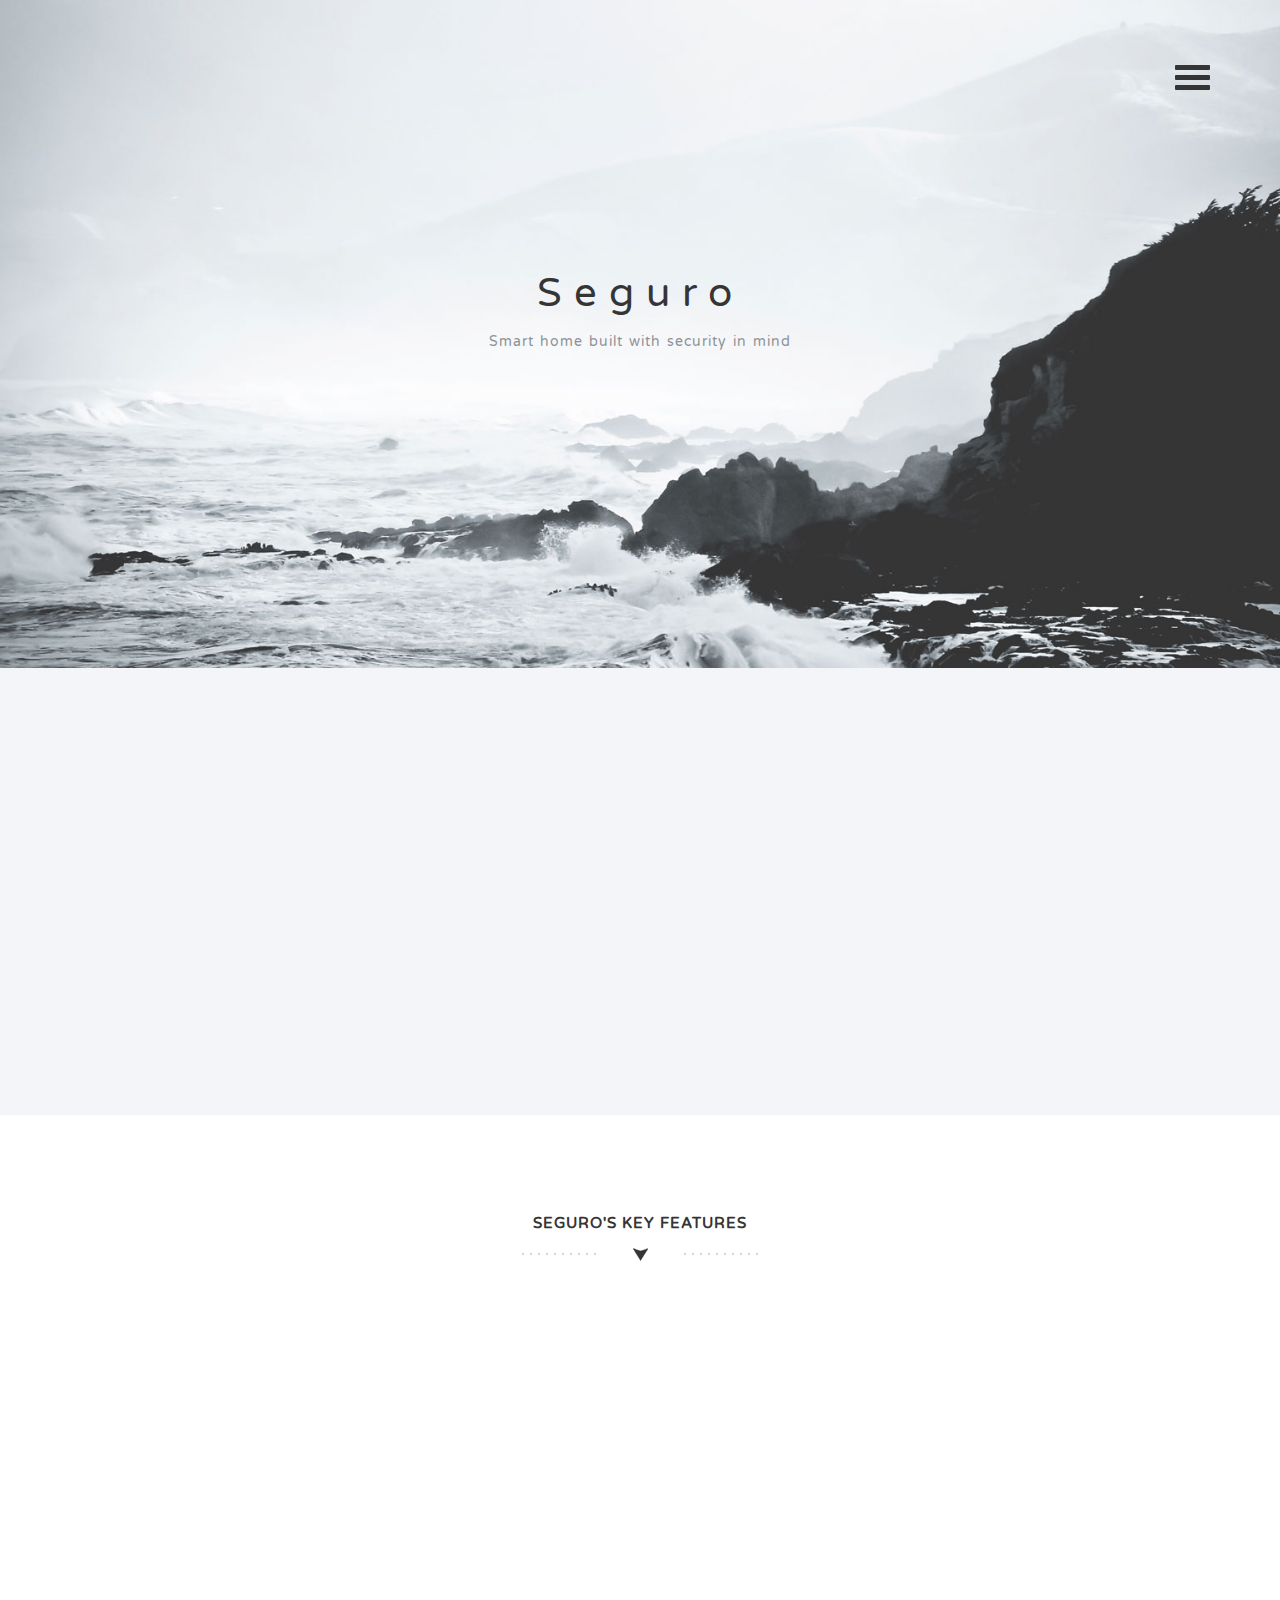
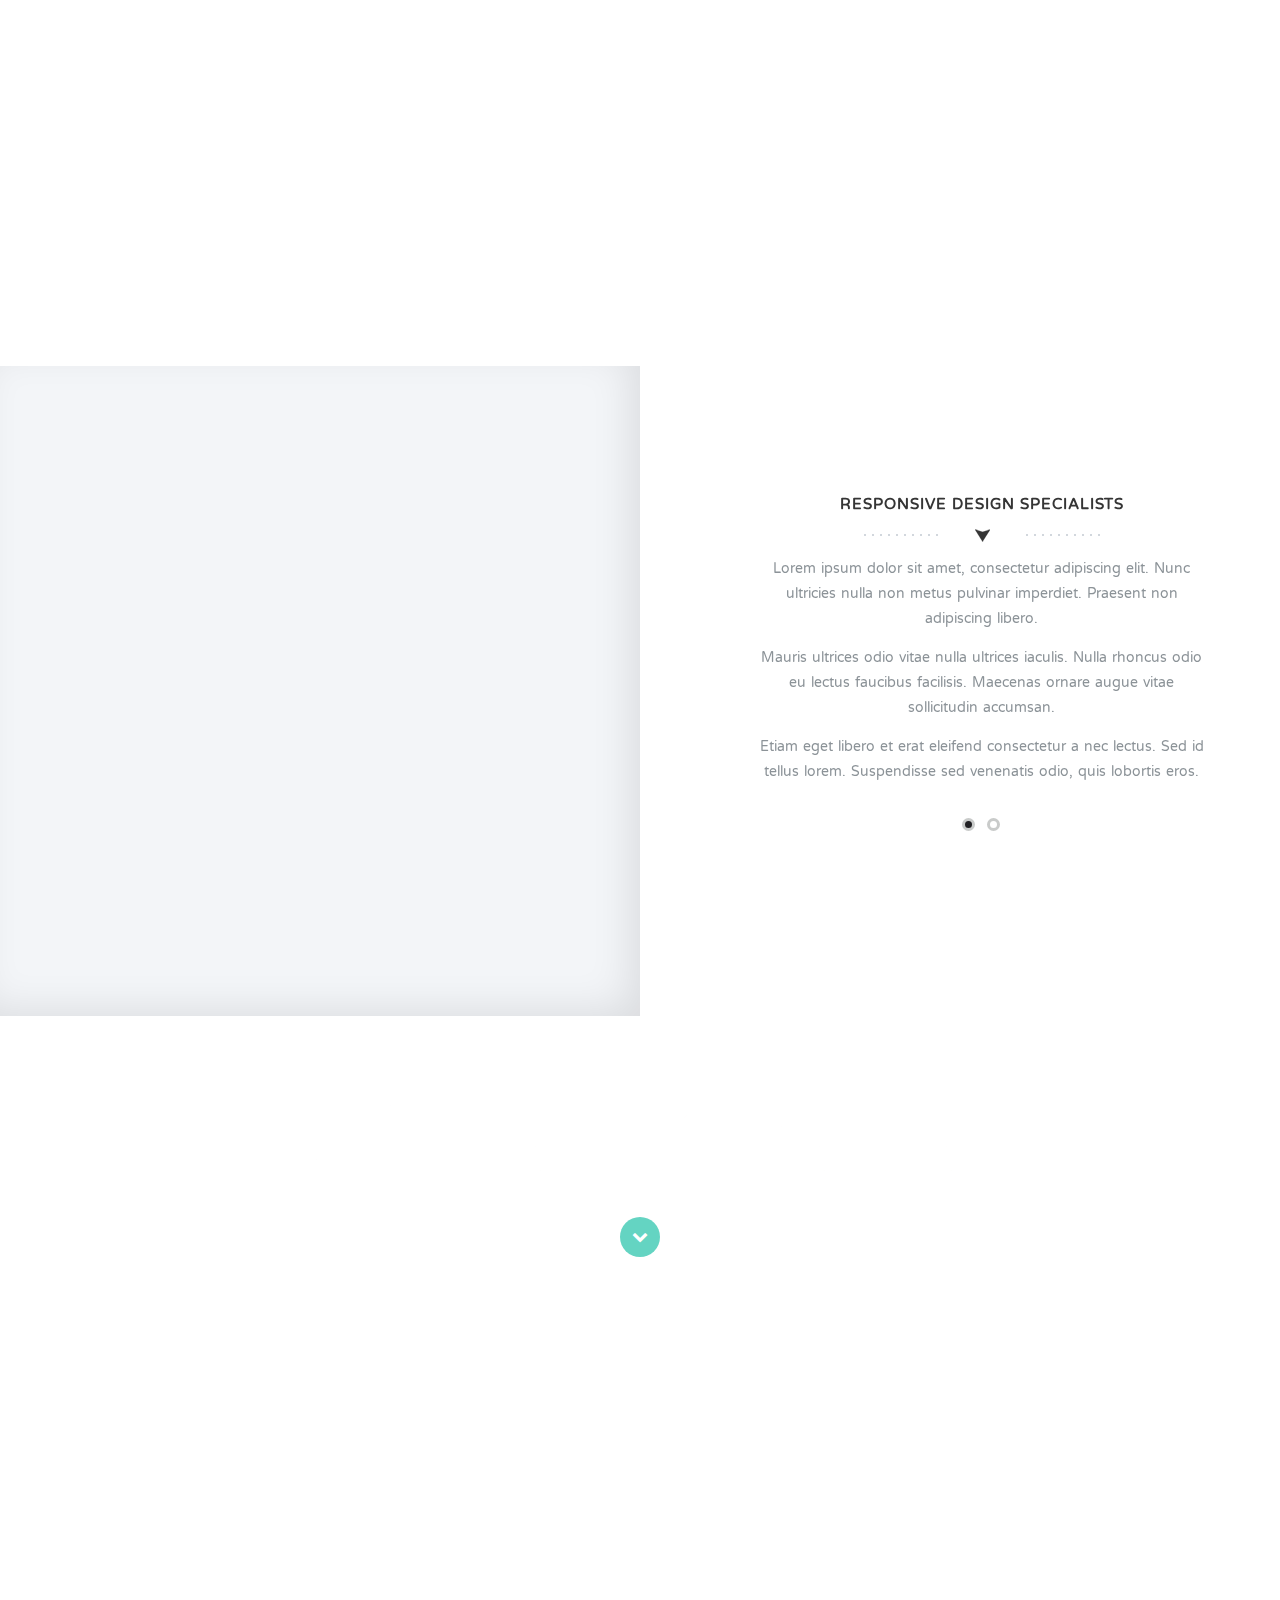
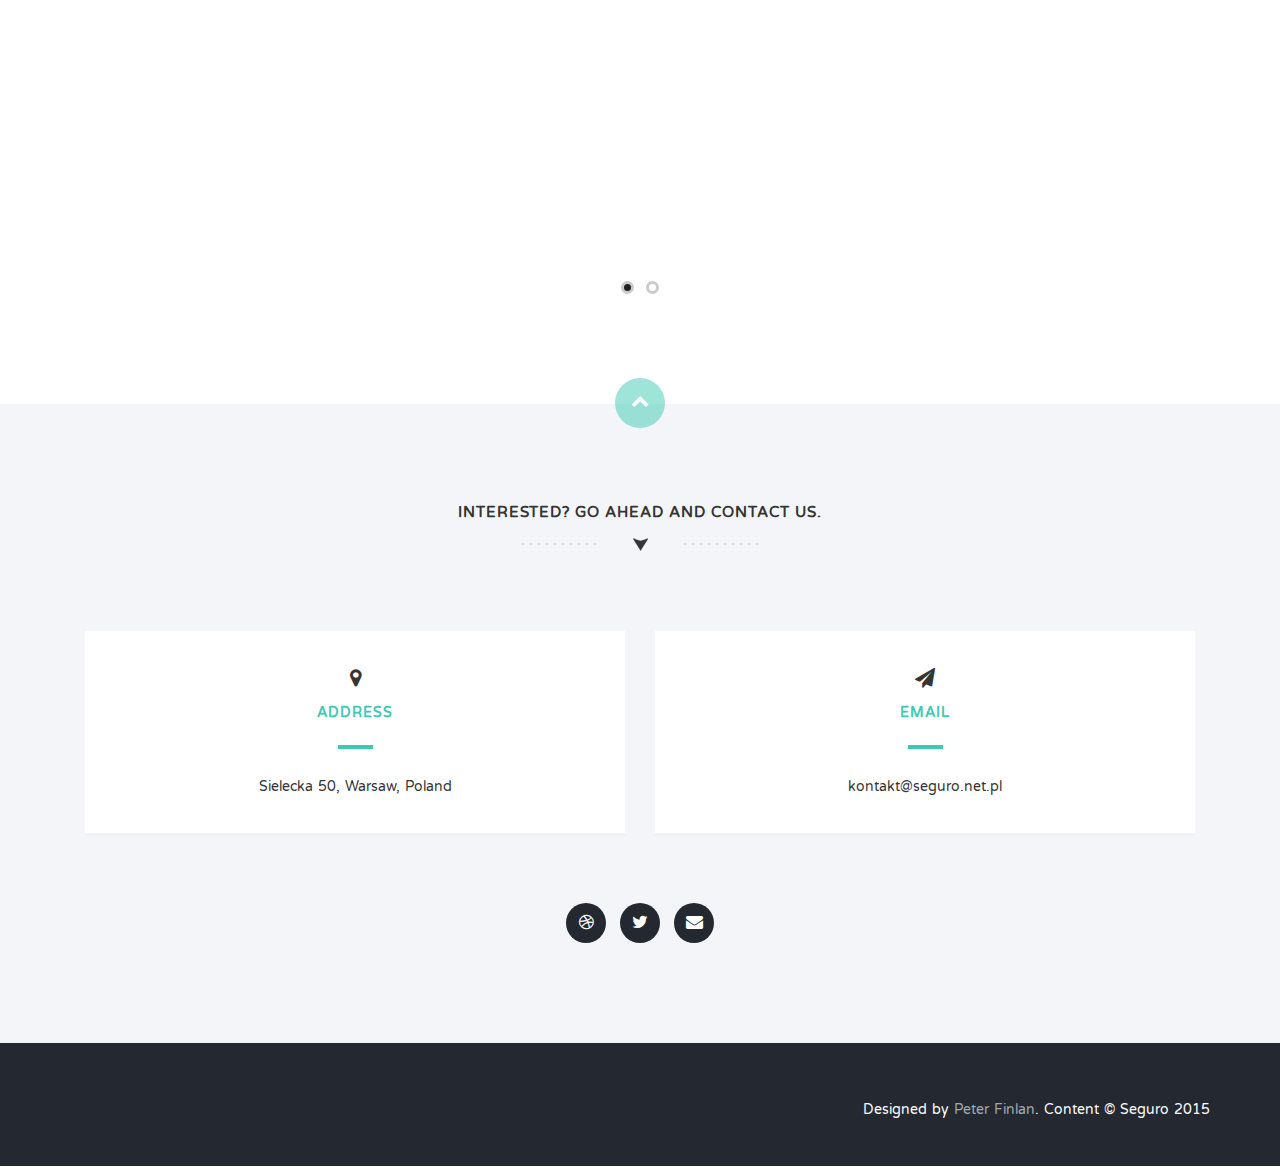
==== commit 2cb6c917: "content update" ====
--- a/index.html
+++ b/index.html
@@ -76,31 +76,30 @@
           <div class="container">
             <div class="row">
               <div class="col-md-12">
-                <h1 class="arrow">Love what you do, and you'll do it well</h1>
+                <h1 class="arrow">Seguro's key features</h1>
                 <div class="features-wrapper">
                   <div class="col-md-4 wp2">
                     <div class="icon">
-                      <i class="fa fa-laptop shadow"></i>
-                    </div>
-                    <h2>Digital Design</h2>
-                    <p>Lorem ipsum dolor sit amet, consectetur adipiscing elit. Sed a lorem quis neque interdum consequat ut sed sem. Duis quis tempor nunc. Interdum et malesuada fames ac ante ipsum
-                    primis in faucibus.</p>
+                      <i class="fa fa-lock shadow"></i>
+                    </div>
+                    <h2>Strong security</h2>
+                    <p>We’ve designed system that prioritizes communication authentication over encryption so each module processing every command can be sure (in terms of mathematical certainty) that sender has authority to issue that command. It means that even if attacker breaks encryption and sees all traffic going through the system he can’t do anything so doors will remain closed and alarms will remain armed when you need them to.
+
+</p>
                   </div>
                   <div class="col-md-4 wp2 delay-05s">
                     <div class="icon">
-                      <i class="fa fa-code shadow"></i>
-                    </div>
-                    <h2>Web Development</h2>
-                    <p>Lorem ipsum dolor sit amet, consectetur adipiscing elit. Sed a lorem quis neque interdum consequat ut sed sem. Duis quis tempor nunc. Interdum et malesuada fames ac ante ipsum
-                    primis in faucibus.</p>
+                      <i class="fa fa-heart shadow"></i>
+                    </div>
+                    <h2>Attractive design</h2>
+                    <p>We know that visual design of electronics is extremely important. That's why we want to make all our modules into small works of art that are peasant to look at. Our focus research shows that smart home solutions are bought for their looks and most often the lady of the house makes the final decision.</p>
                   </div>
                   <div class="col-md-4 wp2 delay-1s">
                     <div class="icon">
-                      <i class="fa fa-heart shadow"></i>
-                    </div>
-                    <h2>Creative Direction</h2>
-                    <p>Lorem ipsum dolor sit amet, consectetur adipiscing elit. Sed a lorem quis neque interdum consequat ut sed sem. Duis quis tempor nunc. Interdum et malesuada fames ac ante ipsum
-                    primis in faucibus.</p>
+                      <i class="fa fa-usd shadow"></i>
+                    </div>
+                    <h2>Competitive pricing</h2>
+                    <p>Our preliminary cost analysis allows us to believe that we can offer much better price for our products. We have compared projected pricing of Seguro with two Z-Wave based systems: MiCasa (budget brand) and Fibaro (premium brand) in 116 square meters flat. Our solution was 40% cheaper from Fibaro and 20% cheaper from MiCasa offering comparable functionality. </p>
                   </div>
                   <div class="clearfix"></div>
                 </div>
@@ -146,8 +145,9 @@
           <div class="container">
             <div class="row">
               <div class="col-md-8 col-md-offset-2">
-                <h1>I got 99 Problems<span>but <em>design</em> 'aint one</span></h1>
-                <a href="#portfolio" class="down-arrow-btn"><i class="fa fa-chevron-down"></i></a>
+               <!-- <h1>I got 99 Problems<span>but <em>design</em> 'aint one</span></h1> -->
+			   <h1>We are looking for partners and investors.</h1>
+                <a href="#contact" class="down-arrow-btn"><i class="fa fa-chevron-down"></i></a>
               </div>
             </div>
           </div>
@@ -258,113 +258,75 @@
                   <ul class="slides">
                     <li>
                       <div class="col-md-4 wp5">
-                        <img src="img/team-01.png" alt="Team Member">
-                        <h2>Jon Snow</h2>
+                        <img src="img/Generic_profile_M.jpg" alt="Team Member">
+                        <h2>Mateusz Lower</h2>
+                        <p>Passionate young electric engineer from Warsaw, Poland. Freshly graduated from Warswa's Military Academy. Mateusz loves to create new things. Apart from being CEO of Seguro he is also responsible for design of all our electronics.</p>
+                        <div class="social">
+                          <ul class="social-buttons">
+                            
+                            <li><a href="mailto:mateusz.lower@seguro.net.pl" class="social-btn"><i class="fa fa-envelope"></i></a></li>
+                          </ul>
+                        </div>
+                      </div>
+                      
+                      <div class="col-md-4 wp5 delay-05s">
+                        <img src="img/Generic_profile_M.jpg" alt="Team Member">
+                        <h2>Michał Lower</h2>
                         <p>Lorem ipsum dolor sit amet, consectetur adipiscing elit. Nunc ultricies nulla non metus pulvinar imperdiet. Praesent non adipiscing libero.</p>
                         <div class="social">
                           <ul class="social-buttons">
-                            <li><a href="#" class="social-btn"><i class="fa fa-dribbble"></i></a></li>
-                            <li><a href="#" class="social-btn"><i class="fa fa-twitter"></i></a></li>
-                            <li><a href="#" class="social-btn"><i class="fa fa-envelope"></i></a></li>
+                            
+                            <li><a href="mailto:michal.lower@seguro.net.pl" class="social-btn"><i class="fa fa-envelope"></i></a></li>
                           </ul>
                         </div>
                       </div>
-                      
-                      <div class="col-md-4 wp5 delay-05s">
-                        <img src="img/team-02.png" alt="Team Member">
-                        <h2>Cersei Lannister</h2>
-                        <p>Lorem ipsum dolor sit amet, consectetur adipiscing elit. Nunc ultricies nulla non metus pulvinar imperdiet. Praesent non adipiscing libero.</p>
-                        <div class="social">
-                          <ul class="social-buttons">
-                            <li><a href="#" class="social-btn"><i class="fa fa-dribbble"></i></a></li>
-                            <li><a href="#" class="social-btn"><i class="fa fa-twitter"></i></a></li>
-                            <li><a href="#" class="social-btn"><i class="fa fa-envelope"></i></a></li>
-                          </ul>
-                        </div>
-                      </div>
                       <div class="col-md-4 wp5 delay-1s">
-                        <img src="img/team-03.png" alt="Team Member">
+                        <img src="img/Generic_profile_M.jpg" alt="Team Member">
                         <h2>Jamie Lannister</h2>
                         <p>Lorem ipsum dolor sit amet, consectetur adipiscing elit. Nunc ultricies nulla non metus pulvinar imperdiet. Praesent non adipiscing libero.</p>
                         <div class="social">
                           <ul class="social-buttons">
-                            <li><a href="#" class="social-btn"><i class="fa fa-dribbble"></i></a></li>
-                            <li><a href="#" class="social-btn"><i class="fa fa-twitter"></i></a></li>
-                            <li><a href="#" class="social-btn"><i class="fa fa-envelope"></i></a></li>
+                            
+                            <li><a href="mailto:piotr.kaminski@seguro.net.pl" class="social-btn"><i class="fa fa-envelope"></i></a></li>
                           </ul>
                         </div>
                       </div>
                     </li>
-                    <li>
-                      <div class="col-md-4 wp5">
-                        <img src="img/team-01.png" alt="Team Member">
-                        <h2>Jon Snow</h2>
-                        <p>Lorem ipsum dolor sit amet, consectetur adipiscing elit. Nunc ultricies nulla non metus pulvinar imperdiet. Praesent non adipiscing libero.</p>
-                        <div class="social">
-                          <ul class="social-buttons">
-                            <li><a href="#" class="social-btn"><i class="fa fa-dribbble"></i></a></li>
-                            <li><a href="#" class="social-btn"><i class="fa fa-twitter"></i></a></li>
-                            <li><a href="#" class="social-btn"><i class="fa fa-envelope"></i></a></li>
-                          </ul>
-                        </div>
-                      </div>
-                      <div class="col-md-4 wp5 delay-05s">
-                        <img src="img/team-02.png" alt="Team Member">
-                        <h2>Cersei Lannister</h2>
-                        <p>Lorem ipsum dolor sit amet, consectetur adipiscing elit. Nunc ultricies nulla non metus pulvinar imperdiet. Praesent non adipiscing libero.</p>
-                        <div class="social">
-                          <ul class="social-buttons">
-                            <li><a href="#" class="social-btn"><i class="fa fa-dribbble"></i></a></li>
-                            <li><a href="#" class="social-btn"><i class="fa fa-twitter"></i></a></li>
-                            <li><a href="#" class="social-btn"><i class="fa fa-envelope"></i></a></li>
-                          </ul>
-                        </div>
-                      </div>
-                      <div class="col-md-4 wp5 delay-1s">
-                        <img src="img/team-03.png" alt="Team Member">
-                        <h2>Jamie Lannister</h2>
-                        <p>Lorem ipsum dolor sit amet, consectetur adipiscing elit. Nunc ultricies nulla non metus pulvinar imperdiet. Praesent non adipiscing libero.</p>
-                        <div class="social">
-                          <ul class="social-buttons">
-                            <li><a href="#" class="social-btn"><i class="fa fa-dribbble"></i></a></li>
-                            <li><a href="#" class="social-btn"><i class="fa fa-twitter"></i></a></li>
-                            <li><a href="#" class="social-btn"><i class="fa fa-envelope"></i></a></li>
-                          </ul>
-                        </div>
-                      </div>
-                    </li>
+                    
                   </ul>
                 </div>
               </div>
             </div>
           </div>
         </section>
-        -->
+		-->
         <section class="dark-bg text-center section-padding contact-wrap" id="contact">
           <a href="#top" class="up-btn"><i class="fa fa-chevron-up"></i></a>
           <div class="container">
             <div class="row">
               <div class="col-md-12">
-                <h1 class="arrow">Drop us a line</h1>
+                <h1 class="arrow">Interested? Go ahead and contact us.</h1>
               </div>
             </div>
             <div class="row contact-details">
-              <div class="col-md-4">
+              <div class="col-xs-6">
                 <div class="light-box box-hover">
                   <h2><i class="fa fa-map-marker"></i><span>Address</span></h2>
-                  <p>Level 6, 23 Pitt St, Sydney</p>
-                </div>
-              </div>
+                  <p><a href="https://www.google.pl/maps/place/Sielecka+50,+Warszawa/@52.2079421,21.0397563,16z/data=!4m2!3m1!1s0x471ecd22ef8a7253:0xf45960a629629a77?hl=pl" target="_blank">Sielecka 50, Warsaw, Poland</a></p>
+                </div>
+              </div>
+			  <!--
               <div class="col-md-4">
                 <div class="light-box box-hover">
                   <h2><i class="fa fa-mobile"></i><span>Phone</span></h2>
-                  <p>+61 9 211 3747</p>
-                </div>
-              </div>
-              <div class="col-md-4">
+                  <p>+48 000 000 000</p>
+                </div>
+              </div>
+			  -->
+              <div class="col-xs-6">
                 <div class="light-box box-hover">
                   <h2><i class="fa fa-paper-plane"></i><span>Email</span></h2>
-                  <p><a href="#">hey@halcyondays.com</a></p>
+                  <p><a href="mailto:kontakt@seguro.net.pl">kontakt@seguro.net.pl</a></p>
                 </div>
               </div>
             </div>
@@ -383,13 +345,15 @@
           <div class="container">
             <div class="row">
               <div class="col-md-6">
-                <ul class="legals">
+                <!--
+				<ul class="legals">
                   <li><a href="#">Terms &amp; Conditions</a></li>
                   <li><a href="#">Legals</a></li>
                 </ul>
+				-->
               </div>
               <div class="col-md-6 credit">
-                <p>Designed &amp; Developed by <a href="http://www.peterfinlan.com/">Peter Finlan</a> exclusively for <a href="http://tympanus.net/codrops/"><em>Codrops</em></a></p>
+                <p>Designed by <a href="http://www.peterfinlan.com/">Peter Finlan</a>. Content &#169; Seguro 2015</p>
               </div>
             </div>
           </div>
--- a/css/styles.css
+++ b/css/styles.css
@@ -1,5 +1,325 @@
-/* CSS crunched with Crunch - http://crunchapp.net/ */
-@import url(http://fonts.googleapis.com/css?family=Raleway:700,300);@import url(http://fonts.googleapis.com/css?family=Lato);/*! normalize.css v3.0.1 | MIT License | git.io/normalize */html{font-family:sans-serif;-ms-text-size-adjust:100%;-webkit-text-size-adjust:100%}body{margin:0}article,aside,details,figcaption,figure,footer,header,hgroup,main,nav,section,summary{display:block}audio,canvas,progress,video{display:inline-block;vertical-align:baseline}audio:not([controls]){display:none;height:0}[hidden],template{display:none}a{background:transparent}a:active,a:hover{outline:0}abbr[title]{border-bottom:1px dotted}b,strong{font-weight:bold}dfn{font-style:italic}h1{font-size:2em;margin:0.67em 0}mark{background:#ff0;color:#000}small{font-size:80%}sub,sup{font-size:75%;line-height:0;position:relative;vertical-align:baseline}sup{top:-0.5em}sub{bottom:-0.25em}img{border:0}svg:not(:root){overflow:hidden}figure{margin:1em 40px}hr{-moz-box-sizing:content-box;box-sizing:content-box;height:0}pre{overflow:auto}code,kbd,pre,samp{font-family:monospace, monospace;font-size:1em}button,input,optgroup,select,textarea{color:inherit;font:inherit;margin:0}button{overflow:visible}button,select{text-transform:none}button,html input[type="button"],input[type="reset"],input[type="submit"]{-webkit-appearance:button;cursor:pointer}button[disabled],html input[disabled]{cursor:default}button::-moz-focus-inner,input::-moz-focus-inner{border:0;padding:0}input{line-height:normal}input[type="checkbox"],input[type="radio"]{box-sizing:border-box;padding:0}input[type="number"]::-webkit-inner-spin-button,input[type="number"]::-webkit-outer-spin-button{height:auto}input[type="search"]{-webkit-appearance:textfield;-moz-box-sizing:content-box;-webkit-box-sizing:content-box;box-sizing:content-box}input[type="search"]::-webkit-search-cancel-button,input[type="search"]::-webkit-search-decoration{-webkit-appearance:none}fieldset{border:1px solid #c0c0c0;margin:0 2px;padding:0.35em 0.625em 0.75em}legend{border:0;padding:0}textarea{overflow:auto}optgroup{font-weight:bold}table{border-collapse:collapse;border-spacing:0}td,th{padding:0}@media print{*{text-shadow:none !important;color:#000 !important;background:transparent !important;box-shadow:none !important}a,a:visited{text-decoration:underline}a[href]:after{content:" (" attr(href) ")"}abbr[title]:after{content:" (" attr(title) ")"}a[href^="javascript:"]:after,a[href^="#"]:after{content:""}pre,blockquote{border:1px solid #999;page-break-inside:avoid}thead{display:table-header-group}tr,img{page-break-inside:avoid}img{max-width:100% !important}p,h2,h3{orphans:3;widows:3}h2,h3{page-break-after:avoid}select{background:#fff !important}.navbar{display:none}.table td,.table th{background-color:#fff !important}.btn>.caret,.dropup>.btn>.caret{border-top-color:#000 !important}.label{border:1px solid #000}.table{border-collapse:collapse !important}.table-bordered th,.table-bordered td{border:1px solid #ddd !important}}@font-face{font-family:'Glyphicons Halflings';src:url('../fonts/glyphicons-halflings-regular.eot');src:url('../fonts/glyphicons-halflings-regular.eot?#iefix') format('embedded-opentype'),url('../fonts/glyphicons-halflings-regular.woff') format('woff'),url('../fonts/glyphicons-halflings-regular.ttf') format('truetype'),url('../fonts/glyphicons-halflings-regular.svg#glyphicons_halflingsregular') format('svg')}.glyphicon{position:relative;top:1px;display:inline-block;font-family:'Glyphicons Halflings';font-style:normal;font-weight:normal;line-height:1;-webkit-font-smoothing:antialiased;-moz-osx-font-smoothing:grayscale}.glyphicon-asterisk:before{content:"\2a"}.glyphicon-plus:before{content:"\2b"}.glyphicon-euro:before{content:"\20ac"}.glyphicon-minus:before{content:"\2212"}.glyphicon-cloud:before{content:"\2601"}.glyphicon-envelope:before{content:"\2709"}.glyphicon-pencil:before{content:"\270f"}.glyphicon-glass:before{content:"\e001"}.glyphicon-music:before{content:"\e002"}.glyphicon-search:before{content:"\e003"}.glyphicon-heart:before{content:"\e005"}.glyphicon-star:before{content:"\e006"}.glyphicon-star-empty:before{content:"\e007"}.glyphicon-user:before{content:"\e008"}.glyphicon-film:before{content:"\e009"}.glyphicon-th-large:before{content:"\e010"}.glyphicon-th:before{content:"\e011"}.glyphicon-th-list:before{content:"\e012"}.glyphicon-ok:before{content:"\e013"}.glyphicon-remove:before{content:"\e014"}.glyphicon-zoom-in:before{content:"\e015"}.glyphicon-zoom-out:before{content:"\e016"}.glyphicon-off:before{content:"\e017"}.glyphicon-signal:before{content:"\e018"}.glyphicon-cog:before{content:"\e019"}.glyphicon-trash:before{content:"\e020"}.glyphicon-home:before{content:"\e021"}.glyphicon-file:before{content:"\e022"}.glyphicon-time:before{content:"\e023"}.glyphicon-road:before{content:"\e024"}.glyphicon-download-alt:before{content:"\e025"}.glyphicon-download:before{content:"\e026"}.glyphicon-upload:before{content:"\e027"}.glyphicon-inbox:before{content:"\e028"}.glyphicon-play-circle:before{content:"\e029"}.glyphicon-repeat:before{content:"\e030"}.glyphicon-refresh:before{content:"\e031"}.glyphicon-list-alt:before{content:"\e032"}.glyphicon-lock:before{content:"\e033"}.glyphicon-flag:before{content:"\e034"}.glyphicon-headphones:before{content:"\e035"}.glyphicon-volume-off:before{content:"\e036"}.glyphicon-volume-down:before{content:"\e037"}.glyphicon-volume-up:before{content:"\e038"}.glyphicon-qrcode:before{content:"\e039"}.glyphicon-barcode:before{content:"\e040"}.glyphicon-tag:before{content:"\e041"}.glyphicon-tags:before{content:"\e042"}.glyphicon-book:before{content:"\e043"}.glyphicon-bookmark:before{content:"\e044"}.glyphicon-print:before{content:"\e045"}.glyphicon-camera:before{content:"\e046"}.glyphicon-font:before{content:"\e047"}.glyphicon-bold:before{content:"\e048"}.glyphicon-italic:before{content:"\e049"}.glyphicon-text-height:before{content:"\e050"}.glyphicon-text-width:before{content:"\e051"}.glyphicon-align-left:before{content:"\e052"}.glyphicon-align-center:before{content:"\e053"}.glyphicon-align-right:before{content:"\e054"}.glyphicon-align-justify:before{content:"\e055"}.glyphicon-list:before{content:"\e056"}.glyphicon-indent-left:before{content:"\e057"}.glyphicon-indent-right:before{content:"\e058"}.glyphicon-facetime-video:before{content:"\e059"}.glyphicon-picture:before{content:"\e060"}.glyphicon-map-marker:before{content:"\e062"}.glyphicon-adjust:before{content:"\e063"}.glyphicon-tint:before{content:"\e064"}.glyphicon-edit:before{content:"\e065"}.glyphicon-share:before{content:"\e066"}.glyphicon-check:before{content:"\e067"}.glyphicon-move:before{content:"\e068"}.glyphicon-step-backward:before{content:"\e069"}.glyphicon-fast-backward:before{content:"\e070"}.glyphicon-backward:before{content:"\e071"}.glyphicon-play:before{content:"\e072"}.glyphicon-pause:before{content:"\e073"}.glyphicon-stop:before{content:"\e074"}.glyphicon-forward:before{content:"\e075"}.glyphicon-fast-forward:before{content:"\e076"}.glyphicon-step-forward:before{content:"\e077"}.glyphicon-eject:before{content:"\e078"}.glyphicon-chevron-left:before{content:"\e079"}.glyphicon-chevron-right:before{content:"\e080"}.glyphicon-plus-sign:before{content:"\e081"}.glyphicon-minus-sign:before{content:"\e082"}.glyphicon-remove-sign:before{content:"\e083"}.glyphicon-ok-sign:before{content:"\e084"}.glyphicon-question-sign:before{content:"\e085"}.glyphicon-info-sign:before{content:"\e086"}.glyphicon-screenshot:before{content:"\e087"}.glyphicon-remove-circle:before{content:"\e088"}.glyphicon-ok-circle:before{content:"\e089"}.glyphicon-ban-circle:before{content:"\e090"}.glyphicon-arrow-left:before{content:"\e091"}.glyphicon-arrow-right:before{content:"\e092"}.glyphicon-arrow-up:before{content:"\e093"}.glyphicon-arrow-down:before{content:"\e094"}.glyphicon-share-alt:before{content:"\e095"}.glyphicon-resize-full:before{content:"\e096"}.glyphicon-resize-small:before{content:"\e097"}.glyphicon-exclamation-sign:before{content:"\e101"}.glyphicon-gift:before{content:"\e102"}.glyphicon-leaf:before{content:"\e103"}.glyphicon-fire:before{content:"\e104"}.glyphicon-eye-open:before{content:"\e105"}.glyphicon-eye-close:before{content:"\e106"}.glyphicon-warning-sign:before{content:"\e107"}.glyphicon-plane:before{content:"\e108"}.glyphicon-calendar:before{content:"\e109"}.glyphicon-random:before{content:"\e110"}.glyphicon-comment:before{content:"\e111"}.glyphicon-magnet:before{content:"\e112"}.glyphicon-chevron-up:before{content:"\e113"}.glyphicon-chevron-down:before{content:"\e114"}.glyphicon-retweet:before{content:"\e115"}.glyphicon-shopping-cart:before{content:"\e116"}.glyphicon-folder-close:before{content:"\e117"}.glyphicon-folder-open:before{content:"\e118"}.glyphicon-resize-vertical:before{content:"\e119"}.glyphicon-resize-horizontal:before{content:"\e120"}.glyphicon-hdd:before{content:"\e121"}.glyphicon-bullhorn:before{content:"\e122"}.glyphicon-bell:before{content:"\e123"}.glyphicon-certificate:before{content:"\e124"}.glyphicon-thumbs-up:before{content:"\e125"}.glyphicon-thumbs-down:before{content:"\e126"}.glyphicon-hand-right:before{content:"\e127"}.glyphicon-hand-left:before{content:"\e128"}.glyphicon-hand-up:before{content:"\e129"}.glyphicon-hand-down:before{content:"\e130"}.glyphicon-circle-arrow-right:before{content:"\e131"}.glyphicon-circle-arrow-left:before{content:"\e132"}.glyphicon-circle-arrow-up:before{content:"\e133"}.glyphicon-circle-arrow-down:before{content:"\e134"}.glyphicon-globe:before{content:"\e135"}.glyphicon-wrench:before{content:"\e136"}.glyphicon-tasks:before{content:"\e137"}.glyphicon-filter:before{content:"\e138"}.glyphicon-briefcase:before{content:"\e139"}.glyphicon-fullscreen:before{content:"\e140"}.glyphicon-dashboard:before{content:"\e141"}.glyphicon-paperclip:before{content:"\e142"}.glyphicon-heart-empty:before{content:"\e143"}.glyphicon-link:before{content:"\e144"}.glyphicon-phone:before{content:"\e145"}.glyphicon-pushpin:before{content:"\e146"}.glyphicon-usd:before{content:"\e148"}.glyphicon-gbp:before{content:"\e149"}.glyphicon-sort:before{content:"\e150"}.glyphicon-sort-by-alphabet:before{content:"\e151"}.glyphicon-sort-by-alphabet-alt:before{content:"\e152"}.glyphicon-sort-by-order:before{content:"\e153"}.glyphicon-sort-by-order-alt:before{content:"\e154"}.glyphicon-sort-by-attributes:before{content:"\e155"}.glyphicon-sort-by-attributes-alt:before{content:"\e156"}.glyphicon-unchecked:before{content:"\e157"}.glyphicon-expand:before{content:"\e158"}.glyphicon-collapse-down:before{content:"\e159"}.glyphicon-collapse-up:before{content:"\e160"}.glyphicon-log-in:before{content:"\e161"}.glyphicon-flash:before{content:"\e162"}.glyphicon-log-out:before{content:"\e163"}.glyphicon-new-window:before{content:"\e164"}.glyphicon-record:before{content:"\e165"}.glyphicon-save:before{content:"\e166"}.glyphicon-open:before{content:"\e167"}.glyphicon-saved:before{content:"\e168"}.glyphicon-import:before{content:"\e169"}.glyphicon-export:before{content:"\e170"}.glyphicon-send:before{content:"\e171"}.glyphicon-floppy-disk:before{content:"\e172"}.glyphicon-floppy-saved:before{content:"\e173"}.glyphicon-floppy-remove:before{content:"\e174"}.glyphicon-floppy-save:before{content:"\e175"}.glyphicon-floppy-open:before{content:"\e176"}.glyphicon-credit-card:before{content:"\e177"}.glyphicon-transfer:before{content:"\e178"}.glyphicon-cutlery:before{content:"\e179"}.glyphicon-header:before{content:"\e180"}.glyphicon-compressed:before{content:"\e181"}.glyphicon-earphone:before{content:"\e182"}.glyphicon-phone-alt:before{content:"\e183"}.glyphicon-tower:before{content:"\e184"}.glyphicon-stats:before{content:"\e185"}.glyphicon-sd-video:before{content:"\e186"}.glyphicon-hd-video:before{content:"\e187"}.glyphicon-subtitles:before{content:"\e188"}.glyphicon-sound-stereo:before{content:"\e189"}.glyphicon-sound-dolby:before{content:"\e190"}.glyphicon-sound-5-1:before{content:"\e191"}.glyphicon-sound-6-1:before{content:"\e192"}.glyphicon-sound-7-1:before{content:"\e193"}.glyphicon-copyright-mark:before{content:"\e194"}.glyphicon-registration-mark:before{content:"\e195"}.glyphicon-cloud-download:before{content:"\e197"}.glyphicon-cloud-upload:before{content:"\e198"}.glyphicon-tree-conifer:before{content:"\e199"}.glyphicon-tree-deciduous:before{content:"\e200"}*{-webkit-box-sizing:border-box;-moz-box-sizing:border-box;box-sizing:border-box}*:before,*:after{-webkit-box-sizing:border-box;-moz-box-sizing:border-box;box-sizing:border-box}html{font-size:10px;-webkit-tap-highlight-color:rgba(0,0,0,0)}body{font-family:'Lato',sans-serif;font-size:16px;line-height:1.42857143;color:#282828;background-color:#fff}input,button,select,textarea{font-family:inherit;font-size:inherit;line-height:inherit}a{color:#fff;text-decoration:none}a:hover,a:focus{color:#282828;text-decoration:underline}a:focus{outline:thin dotted;outline:5px auto -webkit-focus-ring-color;outline-offset:-2px}figure{margin:0}img{vertical-align:middle}.img-responsive,.thumbnail>img,.thumbnail a>img,.carousel-inner>.item>img,.carousel-inner>.item>a>img{display:block;width:100% \9;max-width:100%;height:auto}.img-rounded{border-radius:6px}.img-thumbnail{padding:4px;line-height:1.42857143;background-color:#fff;border:1px solid #ddd;border-radius:4px;-webkit-transition:all .2s ease-in-out;-o-transition:all .2s ease-in-out;transition:all .2s ease-in-out;-webkit-transition:all .2s ease-in-out 1s linear;-moz-transition:all .2s ease-in-out 1s linear;-o-transition:all .2s ease-in-out 1s linear;-ms-transition:all .2s ease-in-out 1s linear;transition:all .2s ease-in-out 1s linear;display:inline-block;width:100% \9;max-width:100%;height:auto}.img-circle{border-radius:50%}hr{margin-top:22px;margin-bottom:22px;border:0;border-top:1px solid #eee}.sr-only{position:absolute;width:1px;height:1px;margin:-1px;padding:0;overflow:hidden;clip:rect(0, 0, 0, 0);border:0}.sr-only-focusable:active,.sr-only-focusable:focus{position:static;width:auto;height:auto;margin:0;overflow:visible;clip:auto}h1,h2,h3,h4,h5,h6,.h1,.h2,.h3,.h4,.h5,.h6{font-family:inherit;font-weight:500;line-height:1.1;color:inherit}h1 small,h2 small,h3 small,h4 small,h5 small,h6 small,.h1 small,.h2 small,.h3 small,.h4 small,.h5 small,.h6 small,h1 .small,h2 .small,h3 .small,h4 .small,h5 .small,h6 .small,.h1 .small,.h2 .small,.h3 .small,.h4 .small,.h5 .small,.h6 .small{font-weight:normal;line-height:1;color:#777}h1,.h1,h2,.h2,h3,.h3{margin-top:22px;margin-bottom:11px}h1 small,.h1 small,h2 small,.h2 small,h3 small,.h3 small,h1 .small,.h1 .small,h2 .small,.h2 .small,h3 .small,.h3 .small{font-size:65%}h4,.h4,h5,.h5,h6,.h6{margin-top:11px;margin-bottom:11px}h4 small,.h4 small,h5 small,.h5 small,h6 small,.h6 small,h4 .small,.h4 .small,h5 .small,.h5 .small,h6 .small,.h6 .small{font-size:75%}h1,.h1{font-size:41px}h2,.h2{font-size:34px}h3,.h3{font-size:28px}h4,.h4{font-size:20px}h5,.h5{font-size:16px}h6,.h6{font-size:14px}p{margin:0 0 11px}.lead{margin-bottom:22px;font-size:18px;font-weight:300;line-height:1.4}@media (min-width:768px){.lead{font-size:24px}}small,.small{font-size:87%}cite{font-style:normal}mark,.mark{background-color:#fcf8e3;padding:.2em}.text-left{text-align:left}.text-right{text-align:right}.text-center{text-align:center}.text-justify{text-align:justify}.text-nowrap{white-space:nowrap}.text-lowercase{text-transform:lowercase}.text-uppercase{text-transform:uppercase}.text-capitalize{text-transform:capitalize}.text-muted{color:#777}.text-primary{color:#428bca}a.text-primary:hover{color:#3071a9}.text-success{color:#3c763d}a.text-success:hover{color:#2b542c}.text-info{color:#31708f}a.text-info:hover{color:#245269}.text-warning{color:#8a6d3b}a.text-warning:hover{color:#66512c}.text-danger{color:#a94442}a.text-danger:hover{color:#843534}.bg-primary{color:#fff;background-color:#428bca}a.bg-primary:hover{background-color:#3071a9}.bg-success{background-color:#dff0d8}a.bg-success:hover{background-color:#c1e2b3}.bg-info{background-color:#d9edf7}a.bg-info:hover{background-color:#afd9ee}.bg-warning{background-color:#fcf8e3}a.bg-warning:hover{background-color:#f7ecb5}.bg-danger{background-color:#f2dede}a.bg-danger:hover{background-color:#e4b9b9}.page-header{padding-bottom:10px;margin:44px 0 22px;border-bottom:1px solid #eee}ul,ol{margin-top:0;margin-bottom:11px}ul ul,ol ul,ul ol,ol ol{margin-bottom:0}.list-unstyled{padding-left:0;list-style:none}.list-inline{padding-left:0;list-style:none;margin-left:-5px}.list-inline>li{display:inline-block;padding-left:5px;padding-right:5px}dl{margin-top:0;margin-bottom:22px}dt,dd{line-height:1.42857143}dt{font-weight:bold}dd{margin-left:0}@media (min-width:768px){.dl-horizontal dt{float:left;width:160px;clear:left;text-align:right;overflow:hidden;text-overflow:ellipsis;white-space:nowrap}.dl-horizontal dd{margin-left:180px}}abbr[title],abbr[data-original-title]{cursor:help;border-bottom:1px dotted #777}.initialism{font-size:90%;text-transform:uppercase}blockquote{padding:11px 22px;margin:0 0 22px;font-size:20px;border-left:5px solid #eee}blockquote p:last-child,blockquote ul:last-child,blockquote ol:last-child{margin-bottom:0}blockquote footer,blockquote small,blockquote .small{display:block;font-size:80%;line-height:1.42857143;color:#777}blockquote footer:before,blockquote small:before,blockquote .small:before{content:'\2014 \00A0'}.blockquote-reverse,blockquote.pull-right{padding-right:15px;padding-left:0;border-right:5px solid #eee;border-left:0;text-align:right}.blockquote-reverse footer:before,blockquote.pull-right footer:before,.blockquote-reverse small:before,blockquote.pull-right small:before,.blockquote-reverse .small:before,blockquote.pull-right .small:before{content:''}.blockquote-reverse footer:after,blockquote.pull-right footer:after,.blockquote-reverse small:after,blockquote.pull-right small:after,.blockquote-reverse .small:after,blockquote.pull-right .small:after{content:'\00A0 \2014'}blockquote:before,blockquote:after{content:""}address{margin-bottom:22px;font-style:normal;line-height:1.42857143}code,kbd,pre,samp{font-family:Menlo,Monaco,Consolas,"Courier New",monospace}code{padding:2px 4px;font-size:90%;color:#c7254e;background-color:#f9f2f4;border-radius:4px}kbd{padding:2px 4px;font-size:90%;color:#fff;background-color:#333;border-radius:3px;box-shadow:inset 0 -1px 0 rgba(0,0,0,0.25)}kbd kbd{padding:0;font-size:100%;box-shadow:none}pre{display:block;padding:10.5px;margin:0 0 11px;font-size:15px;line-height:1.42857143;word-break:break-all;word-wrap:break-word;color:#333;background-color:#f5f5f5;border:1px solid #ccc;border-radius:4px}pre code{padding:0;font-size:inherit;color:inherit;white-space:pre-wrap;background-color:transparent;border-radius:0}.pre-scrollable{max-height:340px;overflow-y:scroll}.container{margin-right:auto;margin-left:auto;padding-left:15px;padding-right:15px}@media (min-width:768px){.container{width:750px}}@media (min-width:992px){.container{width:970px}}@media (min-width:1200px){.container{width:1170px}}.container-fluid{margin-right:auto;margin-left:auto;padding-left:15px;padding-right:15px}.row{margin-left:-15px;margin-right:-15px}.col-xs-1, .col-sm-1, .col-md-1, .col-lg-1, .col-xs-2, .col-sm-2, .col-md-2, .col-lg-2, .col-xs-3, .col-sm-3, .col-md-3, .col-lg-3, .col-xs-4, .col-sm-4, .col-md-4, .col-lg-4, .col-xs-5, .col-sm-5, .col-md-5, .col-lg-5, .col-xs-6, .col-sm-6, .col-md-6, .col-lg-6, .col-xs-7, .col-sm-7, .col-md-7, .col-lg-7, .col-xs-8, .col-sm-8, .col-md-8, .col-lg-8, .col-xs-9, .col-sm-9, .col-md-9, .col-lg-9, .col-xs-10, .col-sm-10, .col-md-10, .col-lg-10, .col-xs-11, .col-sm-11, .col-md-11, .col-lg-11, .col-xs-12, .col-sm-12, .col-md-12, .col-lg-12{position:relative;min-height:1px;padding-left:15px;padding-right:15px}.col-xs-1, .col-xs-2, .col-xs-3, .col-xs-4, .col-xs-5, .col-xs-6, .col-xs-7, .col-xs-8, .col-xs-9, .col-xs-10, .col-xs-11, .col-xs-12{float:left}.col-xs-12{width:100%}.col-xs-11{width:91.66666667%}.col-xs-10{width:83.33333333%}.col-xs-9{width:75%}.col-xs-8{width:66.66666667%}.col-xs-7{width:58.33333333%}.col-xs-6{width:50%}.col-xs-5{width:41.66666667%}.col-xs-4{width:33.33333333%}.col-xs-3{width:25%}.col-xs-2{width:16.66666667%}.col-xs-1{width:8.33333333%}.col-xs-pull-12{right:100%}.col-xs-pull-11{right:91.66666667%}.col-xs-pull-10{right:83.33333333%}.col-xs-pull-9{right:75%}.col-xs-pull-8{right:66.66666667%}.col-xs-pull-7{right:58.33333333%}.col-xs-pull-6{right:50%}.col-xs-pull-5{right:41.66666667%}.col-xs-pull-4{right:33.33333333%}.col-xs-pull-3{right:25%}.col-xs-pull-2{right:16.66666667%}.col-xs-pull-1{right:8.33333333%}.col-xs-pull-0{right:auto}.col-xs-push-12{left:100%}.col-xs-push-11{left:91.66666667%}.col-xs-push-10{left:83.33333333%}.col-xs-push-9{left:75%}.col-xs-push-8{left:66.66666667%}.col-xs-push-7{left:58.33333333%}.col-xs-push-6{left:50%}.col-xs-push-5{left:41.66666667%}.col-xs-push-4{left:33.33333333%}.col-xs-push-3{left:25%}.col-xs-push-2{left:16.66666667%}.col-xs-push-1{left:8.33333333%}.col-xs-push-0{left:auto}.col-xs-offset-12{margin-left:100%}.col-xs-offset-11{margin-left:91.66666667%}.col-xs-offset-10{margin-left:83.33333333%}.col-xs-offset-9{margin-left:75%}.col-xs-offset-8{margin-left:66.66666667%}.col-xs-offset-7{margin-left:58.33333333%}.col-xs-offset-6{margin-left:50%}.col-xs-offset-5{margin-left:41.66666667%}.col-xs-offset-4{margin-left:33.33333333%}.col-xs-offset-3{margin-left:25%}.col-xs-offset-2{margin-left:16.66666667%}.col-xs-offset-1{margin-left:8.33333333%}.col-xs-offset-0{margin-left:0}@media (min-width:768px){.col-sm-1, .col-sm-2, .col-sm-3, .col-sm-4, .col-sm-5, .col-sm-6, .col-sm-7, .col-sm-8, .col-sm-9, .col-sm-10, .col-sm-11, .col-sm-12{float:left}.col-sm-12{width:100%}.col-sm-11{width:91.66666667%}.col-sm-10{width:83.33333333%}.col-sm-9{width:75%}.col-sm-8{width:66.66666667%}.col-sm-7{width:58.33333333%}.col-sm-6{width:50%}.col-sm-5{width:41.66666667%}.col-sm-4{width:33.33333333%}.col-sm-3{width:25%}.col-sm-2{width:16.66666667%}.col-sm-1{width:8.33333333%}.col-sm-pull-12{right:100%}.col-sm-pull-11{right:91.66666667%}.col-sm-pull-10{right:83.33333333%}.col-sm-pull-9{right:75%}.col-sm-pull-8{right:66.66666667%}.col-sm-pull-7{right:58.33333333%}.col-sm-pull-6{right:50%}.col-sm-pull-5{right:41.66666667%}.col-sm-pull-4{right:33.33333333%}.col-sm-pull-3{right:25%}.col-sm-pull-2{right:16.66666667%}.col-sm-pull-1{right:8.33333333%}.col-sm-pull-0{right:auto}.col-sm-push-12{left:100%}.col-sm-push-11{left:91.66666667%}.col-sm-push-10{left:83.33333333%}.col-sm-push-9{left:75%}.col-sm-push-8{left:66.66666667%}.col-sm-push-7{left:58.33333333%}.col-sm-push-6{left:50%}.col-sm-push-5{left:41.66666667%}.col-sm-push-4{left:33.33333333%}.col-sm-push-3{left:25%}.col-sm-push-2{left:16.66666667%}.col-sm-push-1{left:8.33333333%}.col-sm-push-0{left:auto}.col-sm-offset-12{margin-left:100%}.col-sm-offset-11{margin-left:91.66666667%}.col-sm-offset-10{margin-left:83.33333333%}.col-sm-offset-9{margin-left:75%}.col-sm-offset-8{margin-left:66.66666667%}.col-sm-offset-7{margin-left:58.33333333%}.col-sm-offset-6{margin-left:50%}.col-sm-offset-5{margin-left:41.66666667%}.col-sm-offset-4{margin-left:33.33333333%}.col-sm-offset-3{margin-left:25%}.col-sm-offset-2{margin-left:16.66666667%}.col-sm-offset-1{margin-left:8.33333333%}.col-sm-offset-0{margin-left:0}}@media (min-width:992px){.col-md-1, .col-md-2, .col-md-3, .col-md-4, .col-md-5, .col-md-6, .col-md-7, .col-md-8, .col-md-9, .col-md-10, .col-md-11, .col-md-12{float:left}.col-md-12{width:100%}.col-md-11{width:91.66666667%}.col-md-10{width:83.33333333%}.col-md-9{width:75%}.col-md-8{width:66.66666667%}.col-md-7{width:58.33333333%}.col-md-6{width:50%}.col-md-5{width:41.66666667%}.col-md-4{width:33.33333333%}.col-md-3{width:25%}.col-md-2{width:16.66666667%}.col-md-1{width:8.33333333%}.col-md-pull-12{right:100%}.col-md-pull-11{right:91.66666667%}.col-md-pull-10{right:83.33333333%}.col-md-pull-9{right:75%}.col-md-pull-8{right:66.66666667%}.col-md-pull-7{right:58.33333333%}.col-md-pull-6{right:50%}.col-md-pull-5{right:41.66666667%}.col-md-pull-4{right:33.33333333%}.col-md-pull-3{right:25%}.col-md-pull-2{right:16.66666667%}.col-md-pull-1{right:8.33333333%}.col-md-pull-0{right:auto}.col-md-push-12{left:100%}.col-md-push-11{left:91.66666667%}.col-md-push-10{left:83.33333333%}.col-md-push-9{left:75%}.col-md-push-8{left:66.66666667%}.col-md-push-7{left:58.33333333%}.col-md-push-6{left:50%}.col-md-push-5{left:41.66666667%}.col-md-push-4{left:33.33333333%}.col-md-push-3{left:25%}.col-md-push-2{left:16.66666667%}.col-md-push-1{left:8.33333333%}.col-md-push-0{left:auto}.col-md-offset-12{margin-left:100%}.col-md-offset-11{margin-left:91.66666667%}.col-md-offset-10{margin-left:83.33333333%}.col-md-offset-9{margin-left:75%}.col-md-offset-8{margin-left:66.66666667%}.col-md-offset-7{margin-left:58.33333333%}.col-md-offset-6{margin-left:50%}.col-md-offset-5{margin-left:41.66666667%}.col-md-offset-4{margin-left:33.33333333%}.col-md-offset-3{margin-left:25%}.col-md-offset-2{margin-left:16.66666667%}.col-md-offset-1{margin-left:8.33333333%}.col-md-offset-0{margin-left:0}}@media (min-width:1200px){.col-lg-1, .col-lg-2, .col-lg-3, .col-lg-4, .col-lg-5, .col-lg-6, .col-lg-7, .col-lg-8, .col-lg-9, .col-lg-10, .col-lg-11, .col-lg-12{float:left}.col-lg-12{width:100%}.col-lg-11{width:91.66666667%}.col-lg-10{width:83.33333333%}.col-lg-9{width:75%}.col-lg-8{width:66.66666667%}.col-lg-7{width:58.33333333%}.col-lg-6{width:50%}.col-lg-5{width:41.66666667%}.col-lg-4{width:33.33333333%}.col-lg-3{width:25%}.col-lg-2{width:16.66666667%}.col-lg-1{width:8.33333333%}.col-lg-pull-12{right:100%}.col-lg-pull-11{right:91.66666667%}.col-lg-pull-10{right:83.33333333%}.col-lg-pull-9{right:75%}.col-lg-pull-8{right:66.66666667%}.col-lg-pull-7{right:58.33333333%}.col-lg-pull-6{right:50%}.col-lg-pull-5{right:41.66666667%}.col-lg-pull-4{right:33.33333333%}.col-lg-pull-3{right:25%}.col-lg-pull-2{right:16.66666667%}.col-lg-pull-1{right:8.33333333%}.col-lg-pull-0{right:auto}.col-lg-push-12{left:100%}.col-lg-push-11{left:91.66666667%}.col-lg-push-10{left:83.33333333%}.col-lg-push-9{left:75%}.col-lg-push-8{left:66.66666667%}.col-lg-push-7{left:58.33333333%}.col-lg-push-6{left:50%}.col-lg-push-5{left:41.66666667%}.col-lg-push-4{left:33.33333333%}.col-lg-push-3{left:25%}.col-lg-push-2{left:16.66666667%}.col-lg-push-1{left:8.33333333%}.col-lg-push-0{left:auto}.col-lg-offset-12{margin-left:100%}.col-lg-offset-11{margin-left:91.66666667%}.col-lg-offset-10{margin-left:83.33333333%}.col-lg-offset-9{margin-left:75%}.col-lg-offset-8{margin-left:66.66666667%}.col-lg-offset-7{margin-left:58.33333333%}.col-lg-offset-6{margin-left:50%}.col-lg-offset-5{margin-left:41.66666667%}.col-lg-offset-4{margin-left:33.33333333%}.col-lg-offset-3{margin-left:25%}.col-lg-offset-2{margin-left:16.66666667%}.col-lg-offset-1{margin-left:8.33333333%}.col-lg-offset-0{margin-left:0}}table{background-color:transparent}th{text-align:left}.table{width:100%;max-width:100%;margin-bottom:22px}.table>thead>tr>th,.table>tbody>tr>th,.table>tfoot>tr>th,.table>thead>tr>td,.table>tbody>tr>td,.table>tfoot>tr>td{padding:8px;line-height:1.42857143;vertical-align:top;border-top:1px solid #ddd}.table>thead>tr>th{vertical-align:bottom;border-bottom:2px solid #ddd}.table>caption+thead>tr:first-child>th,.table>colgroup+thead>tr:first-child>th,.table>thead:first-child>tr:first-child>th,.table>caption+thead>tr:first-child>td,.table>colgroup+thead>tr:first-child>td,.table>thead:first-child>tr:first-child>td{border-top:0}.table>tbody+tbody{border-top:2px solid #ddd}.table .table{background-color:#fff}.table-condensed>thead>tr>th,.table-condensed>tbody>tr>th,.table-condensed>tfoot>tr>th,.table-condensed>thead>tr>td,.table-condensed>tbody>tr>td,.table-condensed>tfoot>tr>td{padding:5px}.table-bordered{border:1px solid #ddd}.table-bordered>thead>tr>th,.table-bordered>tbody>tr>th,.table-bordered>tfoot>tr>th,.table-bordered>thead>tr>td,.table-bordered>tbody>tr>td,.table-bordered>tfoot>tr>td{border:1px solid #ddd}.table-bordered>thead>tr>th,.table-bordered>thead>tr>td{border-bottom-width:2px}.table-striped>tbody>tr:nth-child(odd)>td,.table-striped>tbody>tr:nth-child(odd)>th{background-color:#f9f9f9}.table-hover>tbody>tr:hover>td,.table-hover>tbody>tr:hover>th{background-color:#f5f5f5}table col[class*="col-"]{position:static;float:none;display:table-column}table td[class*="col-"],table th[class*="col-"]{position:static;float:none;display:table-cell}.table>thead>tr>td.active,.table>tbody>tr>td.active,.table>tfoot>tr>td.active,.table>thead>tr>th.active,.table>tbody>tr>th.active,.table>tfoot>tr>th.active,.table>thead>tr.active>td,.table>tbody>tr.active>td,.table>tfoot>tr.active>td,.table>thead>tr.active>th,.table>tbody>tr.active>th,.table>tfoot>tr.active>th{background-color:#f5f5f5}.table-hover>tbody>tr>td.active:hover,.table-hover>tbody>tr>th.active:hover,.table-hover>tbody>tr.active:hover>td,.table-hover>tbody>tr:hover>.active,.table-hover>tbody>tr.active:hover>th{background-color:#e8e8e8}.table>thead>tr>td.success,.table>tbody>tr>td.success,.table>tfoot>tr>td.success,.table>thead>tr>th.success,.table>tbody>tr>th.success,.table>tfoot>tr>th.success,.table>thead>tr.success>td,.table>tbody>tr.success>td,.table>tfoot>tr.success>td,.table>thead>tr.success>th,.table>tbody>tr.success>th,.table>tfoot>tr.success>th{background-color:#dff0d8}.table-hover>tbody>tr>td.success:hover,.table-hover>tbody>tr>th.success:hover,.table-hover>tbody>tr.success:hover>td,.table-hover>tbody>tr:hover>.success,.table-hover>tbody>tr.success:hover>th{background-color:#d0e9c6}.table>thead>tr>td.info,.table>tbody>tr>td.info,.table>tfoot>tr>td.info,.table>thead>tr>th.info,.table>tbody>tr>th.info,.table>tfoot>tr>th.info,.table>thead>tr.info>td,.table>tbody>tr.info>td,.table>tfoot>tr.info>td,.table>thead>tr.info>th,.table>tbody>tr.info>th,.table>tfoot>tr.info>th{background-color:#d9edf7}.table-hover>tbody>tr>td.info:hover,.table-hover>tbody>tr>th.info:hover,.table-hover>tbody>tr.info:hover>td,.table-hover>tbody>tr:hover>.info,.table-hover>tbody>tr.info:hover>th{background-color:#c4e3f3}.table>thead>tr>td.warning,.table>tbody>tr>td.warning,.table>tfoot>tr>td.warning,.table>thead>tr>th.warning,.table>tbody>tr>th.warning,.table>tfoot>tr>th.warning,.table>thead>tr.warning>td,.table>tbody>tr.warning>td,.table>tfoot>tr.warning>td,.table>thead>tr.warning>th,.table>tbody>tr.warning>th,.table>tfoot>tr.warning>th{background-color:#fcf8e3}.table-hover>tbody>tr>td.warning:hover,.table-hover>tbody>tr>th.warning:hover,.table-hover>tbody>tr.warning:hover>td,.table-hover>tbody>tr:hover>.warning,.table-hover>tbody>tr.warning:hover>th{background-color:#faf2cc}.table>thead>tr>td.danger,.table>tbody>tr>td.danger,.table>tfoot>tr>td.danger,.table>thead>tr>th.danger,.table>tbody>tr>th.danger,.table>tfoot>tr>th.danger,.table>thead>tr.danger>td,.table>tbody>tr.danger>td,.table>tfoot>tr.danger>td,.table>thead>tr.danger>th,.table>tbody>tr.danger>th,.table>tfoot>tr.danger>th{background-color:#f2dede}.table-hover>tbody>tr>td.danger:hover,.table-hover>tbody>tr>th.danger:hover,.table-hover>tbody>tr.danger:hover>td,.table-hover>tbody>tr:hover>.danger,.table-hover>tbody>tr.danger:hover>th{background-color:#ebcccc}@media screen and (max-width:767px){.table-responsive{width:100%;margin-bottom:16.5px;overflow-y:hidden;overflow-x:auto;-ms-overflow-style:-ms-autohiding-scrollbar;border:1px solid #ddd;-webkit-overflow-scrolling:touch}.table-responsive>.table{margin-bottom:0}.table-responsive>.table>thead>tr>th,.table-responsive>.table>tbody>tr>th,.table-responsive>.table>tfoot>tr>th,.table-responsive>.table>thead>tr>td,.table-responsive>.table>tbody>tr>td,.table-responsive>.table>tfoot>tr>td{white-space:nowrap}.table-responsive>.table-bordered{border:0}.table-responsive>.table-bordered>thead>tr>th:first-child,.table-responsive>.table-bordered>tbody>tr>th:first-child,.table-responsive>.table-bordered>tfoot>tr>th:first-child,.table-responsive>.table-bordered>thead>tr>td:first-child,.table-responsive>.table-bordered>tbody>tr>td:first-child,.table-responsive>.table-bordered>tfoot>tr>td:first-child{border-left:0}.table-responsive>.table-bordered>thead>tr>th:last-child,.table-responsive>.table-bordered>tbody>tr>th:last-child,.table-responsive>.table-bordered>tfoot>tr>th:last-child,.table-responsive>.table-bordered>thead>tr>td:last-child,.table-responsive>.table-bordered>tbody>tr>td:last-child,.table-responsive>.table-bordered>tfoot>tr>td:last-child{border-right:0}.table-responsive>.table-bordered>tbody>tr:last-child>th,.table-responsive>.table-bordered>tfoot>tr:last-child>th,.table-responsive>.table-bordered>tbody>tr:last-child>td,.table-responsive>.table-bordered>tfoot>tr:last-child>td{border-bottom:0}}fieldset{padding:0;margin:0;border:0;min-width:0}legend{display:block;width:100%;padding:0;margin-bottom:22px;font-size:24px;line-height:inherit;color:#333;border:0;border-bottom:1px solid #e5e5e5}label{display:inline-block;max-width:100%;margin-bottom:5px;font-weight:bold}input[type="search"]{-webkit-box-sizing:border-box;-moz-box-sizing:border-box;box-sizing:border-box}input[type="radio"],input[type="checkbox"]{margin:4px 0 0;margin-top:1px \9;line-height:normal}input[type="file"]{display:block}input[type="range"]{display:block;width:100%}select[multiple],select[size]{height:auto}input[type="file"]:focus,input[type="radio"]:focus,input[type="checkbox"]:focus{outline:thin dotted;outline:5px auto -webkit-focus-ring-color;outline-offset:-2px}output{display:block;padding-top:7px;font-size:16px;line-height:1.42857143;color:#555}.form-control{display:block;width:100%;height:36px;padding:6px 12px;font-size:16px;line-height:1.42857143;color:#555;background-color:#fff;background-image:none;border:1px solid #ccc;border-radius:4px;-webkit-box-shadow:inset 0 1px 1px rgba(0,0,0,0.075);box-shadow:inset 0 1px 1px rgba(0,0,0,0.075);-webkit-transition:border-color ease-in-out .15s, box-shadow ease-in-out .15s;-o-transition:border-color ease-in-out .15s, box-shadow ease-in-out .15s;transition:border-color ease-in-out .15s, box-shadow ease-in-out .15s;-webkit-transition:border-color ease-in-out .15s, box-shadow ease-in-out .15s 1s linear;-moz-transition:border-color ease-in-out .15s, box-shadow ease-in-out .15s 1s linear;-o-transition:border-color ease-in-out .15s, box-shadow ease-in-out .15s 1s linear;-ms-transition:border-color ease-in-out .15s, box-shadow ease-in-out .15s 1s linear;transition:border-color ease-in-out .15s, box-shadow ease-in-out .15s 1s linear}.form-control:focus{border-color:#66afe9;outline:0;-webkit-box-shadow:inset 0 1px 1px rgba(0,0,0,.075), 0 0 8px rgba(102, 175, 233, 0.6);box-shadow:inset 0 1px 1px rgba(0,0,0,.075), 0 0 8px rgba(102, 175, 233, 0.6)}.form-control::-moz-placeholder{color:#777;opacity:1}.form-control:-ms-input-placeholder{color:#777}.form-control::-webkit-input-placeholder{color:#777}.form-control[disabled],.form-control[readonly],fieldset[disabled] .form-control{cursor:not-allowed;background-color:#eee;opacity:1}textarea.form-control{height:auto}input[type="search"]{-webkit-appearance:none}input[type="date"],input[type="time"],input[type="datetime-local"],input[type="month"]{line-height:36px;line-height:1.42857143 \0}input[type="date"].input-sm,input[type="time"].input-sm,input[type="datetime-local"].input-sm,input[type="month"].input-sm{line-height:33px}input[type="date"].input-lg,input[type="time"].input-lg,input[type="datetime-local"].input-lg,input[type="month"].input-lg{line-height:49px}.form-group{margin-bottom:15px}.radio,.checkbox{position:relative;display:block;min-height:22px;margin-top:10px;margin-bottom:10px}.radio label,.checkbox label{padding-left:20px;margin-bottom:0;font-weight:normal;cursor:pointer}.radio input[type="radio"],.radio-inline input[type="radio"],.checkbox input[type="checkbox"],.checkbox-inline input[type="checkbox"]{position:absolute;margin-left:-20px;margin-top:4px \9}.radio+.radio,.checkbox+.checkbox{margin-top:-5px}.radio-inline,.checkbox-inline{display:inline-block;padding-left:20px;margin-bottom:0;vertical-align:middle;font-weight:normal;cursor:pointer}.radio-inline+.radio-inline,.checkbox-inline+.checkbox-inline{margin-top:0;margin-left:10px}input[type="radio"][disabled],input[type="checkbox"][disabled],input[type="radio"].disabled,input[type="checkbox"].disabled,fieldset[disabled] input[type="radio"],fieldset[disabled] input[type="checkbox"]{cursor:not-allowed}.radio-inline.disabled,.checkbox-inline.disabled,fieldset[disabled] .radio-inline,fieldset[disabled] .checkbox-inline{cursor:not-allowed}.radio.disabled label,.checkbox.disabled label,fieldset[disabled] .radio label,fieldset[disabled] .checkbox label{cursor:not-allowed}.form-control-static{padding-top:7px;padding-bottom:7px;margin-bottom:0}.form-control-static.input-lg,.form-control-static.input-sm{padding-left:0;padding-right:0}.input-sm,.form-horizontal .form-group-sm .form-control{height:33px;padding:5px 10px;font-size:14px;line-height:1.5;border-radius:3px}select.input-sm{height:33px;line-height:33px}textarea.input-sm,select[multiple].input-sm{height:auto}.input-lg,.form-horizontal .form-group-lg .form-control{height:49px;padding:10px 16px;font-size:20px;line-height:1.33;border-radius:6px}select.input-lg{height:49px;line-height:49px}textarea.input-lg,select[multiple].input-lg{height:auto}.has-feedback{position:relative}.has-feedback .form-control{padding-right:45px}.form-control-feedback{position:absolute;top:27px;right:0;z-index:2;display:block;width:36px;height:36px;line-height:36px;text-align:center}.input-lg+.form-control-feedback{width:49px;height:49px;line-height:49px}.input-sm+.form-control-feedback{width:33px;height:33px;line-height:33px}.has-success .help-block,.has-success .control-label,.has-success .radio,.has-success .checkbox,.has-success .radio-inline,.has-success .checkbox-inline{color:#3c763d}.has-success .form-control{border-color:#3c763d;-webkit-box-shadow:inset 0 1px 1px rgba(0,0,0,0.075);box-shadow:inset 0 1px 1px rgba(0,0,0,0.075)}.has-success .form-control:focus{border-color:#2b542c;-webkit-box-shadow:inset 0 1px 1px rgba(0,0,0,0.075),0 0 6px #67b168;box-shadow:inset 0 1px 1px rgba(0,0,0,0.075),0 0 6px #67b168}.has-success .input-group-addon{color:#3c763d;border-color:#3c763d;background-color:#dff0d8}.has-success .form-control-feedback{color:#3c763d}.has-warning .help-block,.has-warning .control-label,.has-warning .radio,.has-warning .checkbox,.has-warning .radio-inline,.has-warning .checkbox-inline{color:#8a6d3b}.has-warning .form-control{border-color:#8a6d3b;-webkit-box-shadow:inset 0 1px 1px rgba(0,0,0,0.075);box-shadow:inset 0 1px 1px rgba(0,0,0,0.075)}.has-warning .form-control:focus{border-color:#66512c;-webkit-box-shadow:inset 0 1px 1px rgba(0,0,0,0.075),0 0 6px #c0a16b;box-shadow:inset 0 1px 1px rgba(0,0,0,0.075),0 0 6px #c0a16b}.has-warning .input-group-addon{color:#8a6d3b;border-color:#8a6d3b;background-color:#fcf8e3}.has-warning .form-control-feedback{color:#8a6d3b}.has-error .help-block,.has-error .control-label,.has-error .radio,.has-error .checkbox,.has-error .radio-inline,.has-error .checkbox-inline{color:#a94442}.has-error .form-control{border-color:#a94442;-webkit-box-shadow:inset 0 1px 1px rgba(0,0,0,0.075);box-shadow:inset 0 1px 1px rgba(0,0,0,0.075)}.has-error .form-control:focus{border-color:#843534;-webkit-box-shadow:inset 0 1px 1px rgba(0,0,0,0.075),0 0 6px #ce8483;box-shadow:inset 0 1px 1px rgba(0,0,0,0.075),0 0 6px #ce8483}.has-error .input-group-addon{color:#a94442;border-color:#a94442;background-color:#f2dede}.has-error .form-control-feedback{color:#a94442}.has-feedback label.sr-only~.form-control-feedback{top:0}.help-block{display:block;margin-top:5px;margin-bottom:10px;color:#686868}@media (min-width:768px){.form-inline .form-group{display:inline-block;margin-bottom:0;vertical-align:middle}.form-inline .form-control{display:inline-block;width:auto;vertical-align:middle}.form-inline .input-group{display:inline-table;vertical-align:middle}.form-inline .input-group .input-group-addon,.form-inline .input-group .input-group-btn,.form-inline .input-group .form-control{width:auto}.form-inline .input-group>.form-control{width:100%}.form-inline .control-label{margin-bottom:0;vertical-align:middle}.form-inline .radio,.form-inline .checkbox{display:inline-block;margin-top:0;margin-bottom:0;vertical-align:middle}.form-inline .radio label,.form-inline .checkbox label{padding-left:0}.form-inline .radio input[type="radio"],.form-inline .checkbox input[type="checkbox"]{position:relative;margin-left:0}.form-inline .has-feedback .form-control-feedback{top:0}}.form-horizontal .radio,.form-horizontal .checkbox,.form-horizontal .radio-inline,.form-horizontal .checkbox-inline{margin-top:0;margin-bottom:0;padding-top:7px}.form-horizontal .radio,.form-horizontal .checkbox{min-height:29px}.form-horizontal .form-group{margin-left:-15px;margin-right:-15px}@media (min-width:768px){.form-horizontal .control-label{text-align:right;margin-bottom:0;padding-top:7px}}.form-horizontal .has-feedback .form-control-feedback{top:0;right:15px}@media (min-width:768px){.form-horizontal .form-group-lg .control-label{padding-top:14.3px}}@media (min-width:768px){.form-horizontal .form-group-sm .control-label{padding-top:6px}}.btn{display:inline-block;margin-bottom:0;font-weight:normal;text-align:center;vertical-align:middle;cursor:pointer;background-image:none;border:1px solid transparent;white-space:nowrap;padding:6px 12px;font-size:16px;line-height:1.42857143;border-radius:4px;-webkit-user-select:none;-moz-user-select:none;-ms-user-select:none;user-select:none}.btn:focus,.btn:active:focus,.btn.active:focus{outline:thin dotted;outline:5px auto -webkit-focus-ring-color;outline-offset:-2px}.btn:hover,.btn:focus{color:#333;text-decoration:none}.btn:active,.btn.active{outline:0;background-image:none;-webkit-box-shadow:inset 0 3px 5px rgba(0,0,0,0.125);box-shadow:inset 0 3px 5px rgba(0,0,0,0.125)}.btn.disabled,.btn[disabled],fieldset[disabled] .btn{cursor:not-allowed;pointer-events:none;opacity:.65;filter:alpha(opacity=65);-webkit-box-shadow:none;box-shadow:none}.btn-default{color:#333;background-color:#fff;border-color:#ccc}.btn-default:hover,.btn-default:focus,.btn-default:active,.btn-default.active,.open>.dropdown-toggle.btn-default{color:#333;background-color:#e6e6e6;border-color:#adadad}.btn-default:active,.btn-default.active,.open>.dropdown-toggle.btn-default{background-image:none}.btn-default.disabled,.btn-default[disabled],fieldset[disabled] .btn-default,.btn-default.disabled:hover,.btn-default[disabled]:hover,fieldset[disabled] .btn-default:hover,.btn-default.disabled:focus,.btn-default[disabled]:focus,fieldset[disabled] .btn-default:focus,.btn-default.disabled:active,.btn-default[disabled]:active,fieldset[disabled] .btn-default:active,.btn-default.disabled.active,.btn-default[disabled].active,fieldset[disabled] .btn-default.active{background-color:#fff;border-color:#ccc}.btn-default .badge{color:#fff;background-color:#333}.btn-primary{color:#fff;background-color:#428bca;border-color:#357ebd}.btn-primary:hover,.btn-primary:focus,.btn-primary:active,.btn-primary.active,.open>.dropdown-toggle.btn-primary{color:#fff;background-color:#3071a9;border-color:#285e8e}.btn-primary:active,.btn-primary.active,.open>.dropdown-toggle.btn-primary{background-image:none}.btn-primary.disabled,.btn-primary[disabled],fieldset[disabled] .btn-primary,.btn-primary.disabled:hover,.btn-primary[disabled]:hover,fieldset[disabled] .btn-primary:hover,.btn-primary.disabled:focus,.btn-primary[disabled]:focus,fieldset[disabled] .btn-primary:focus,.btn-primary.disabled:active,.btn-primary[disabled]:active,fieldset[disabled] .btn-primary:active,.btn-primary.disabled.active,.btn-primary[disabled].active,fieldset[disabled] .btn-primary.active{background-color:#428bca;border-color:#357ebd}.btn-primary .badge{color:#428bca;background-color:#fff}.btn-success{color:#fff;background-color:#5cb85c;border-color:#4cae4c}.btn-success:hover,.btn-success:focus,.btn-success:active,.btn-success.active,.open>.dropdown-toggle.btn-success{color:#fff;background-color:#449d44;border-color:#398439}.btn-success:active,.btn-success.active,.open>.dropdown-toggle.btn-success{background-image:none}.btn-success.disabled,.btn-success[disabled],fieldset[disabled] .btn-success,.btn-success.disabled:hover,.btn-success[disabled]:hover,fieldset[disabled] .btn-success:hover,.btn-success.disabled:focus,.btn-success[disabled]:focus,fieldset[disabled] .btn-success:focus,.btn-success.disabled:active,.btn-success[disabled]:active,fieldset[disabled] .btn-success:active,.btn-success.disabled.active,.btn-success[disabled].active,fieldset[disabled] .btn-success.active{background-color:#5cb85c;border-color:#4cae4c}.btn-success .badge{color:#5cb85c;background-color:#fff}.btn-info{color:#fff;background-color:#5bc0de;border-color:#46b8da}.btn-info:hover,.btn-info:focus,.btn-info:active,.btn-info.active,.open>.dropdown-toggle.btn-info{color:#fff;background-color:#31b0d5;border-color:#269abc}.btn-info:active,.btn-info.active,.open>.dropdown-toggle.btn-info{background-image:none}.btn-info.disabled,.btn-info[disabled],fieldset[disabled] .btn-info,.btn-info.disabled:hover,.btn-info[disabled]:hover,fieldset[disabled] .btn-info:hover,.btn-info.disabled:focus,.btn-info[disabled]:focus,fieldset[disabled] .btn-info:focus,.btn-info.disabled:active,.btn-info[disabled]:active,fieldset[disabled] .btn-info:active,.btn-info.disabled.active,.btn-info[disabled].active,fieldset[disabled] .btn-info.active{background-color:#5bc0de;border-color:#46b8da}.btn-info .badge{color:#5bc0de;background-color:#fff}.btn-warning{color:#fff;background-color:#f0ad4e;border-color:#eea236}.btn-warning:hover,.btn-warning:focus,.btn-warning:active,.btn-warning.active,.open>.dropdown-toggle.btn-warning{color:#fff;background-color:#ec971f;border-color:#d58512}.btn-warning:active,.btn-warning.active,.open>.dropdown-toggle.btn-warning{background-image:none}.btn-warning.disabled,.btn-warning[disabled],fieldset[disabled] .btn-warning,.btn-warning.disabled:hover,.btn-warning[disabled]:hover,fieldset[disabled] .btn-warning:hover,.btn-warning.disabled:focus,.btn-warning[disabled]:focus,fieldset[disabled] .btn-warning:focus,.btn-warning.disabled:active,.btn-warning[disabled]:active,fieldset[disabled] .btn-warning:active,.btn-warning.disabled.active,.btn-warning[disabled].active,fieldset[disabled] .btn-warning.active{background-color:#f0ad4e;border-color:#eea236}.btn-warning .badge{color:#f0ad4e;background-color:#fff}.btn-danger{color:#fff;background-color:#d9534f;border-color:#d43f3a}.btn-danger:hover,.btn-danger:focus,.btn-danger:active,.btn-danger.active,.open>.dropdown-toggle.btn-danger{color:#fff;background-color:#c9302c;border-color:#ac2925}.btn-danger:active,.btn-danger.active,.open>.dropdown-toggle.btn-danger{background-image:none}.btn-danger.disabled,.btn-danger[disabled],fieldset[disabled] .btn-danger,.btn-danger.disabled:hover,.btn-danger[disabled]:hover,fieldset[disabled] .btn-danger:hover,.btn-danger.disabled:focus,.btn-danger[disabled]:focus,fieldset[disabled] .btn-danger:focus,.btn-danger.disabled:active,.btn-danger[disabled]:active,fieldset[disabled] .btn-danger:active,.btn-danger.disabled.active,.btn-danger[disabled].active,fieldset[disabled] .btn-danger.active{background-color:#d9534f;border-color:#d43f3a}.btn-danger .badge{color:#d9534f;background-color:#fff}.btn-link{color:#fff;font-weight:normal;cursor:pointer;border-radius:0}.btn-link,.btn-link:active,.btn-link[disabled],fieldset[disabled] .btn-link{background-color:transparent;-webkit-box-shadow:none;box-shadow:none}.btn-link,.btn-link:hover,.btn-link:focus,.btn-link:active{border-color:transparent}.btn-link:hover,.btn-link:focus{color:#282828;text-decoration:underline;background-color:transparent}.btn-link[disabled]:hover,fieldset[disabled] .btn-link:hover,.btn-link[disabled]:focus,fieldset[disabled] .btn-link:focus{color:#777;text-decoration:none}.btn-lg,.btn-group-lg>.btn{padding:10px 16px;font-size:20px;line-height:1.33;border-radius:6px}.btn-sm,.btn-group-sm>.btn{padding:5px 10px;font-size:14px;line-height:1.5;border-radius:3px}.btn-xs,.btn-group-xs>.btn{padding:1px 5px;font-size:14px;line-height:1.5;border-radius:3px}.btn-block{display:block;width:100%}.btn-block+.btn-block{margin-top:5px}input[type="submit"].btn-block,input[type="reset"].btn-block,input[type="button"].btn-block{width:100%}.fade{opacity:0;-webkit-transition:opacity .15s linear;-o-transition:opacity .15s linear;transition:opacity .15s linear;-webkit-transition:opacity .15s linear 1s linear;-moz-transition:opacity .15s linear 1s linear;-o-transition:opacity .15s linear 1s linear;-ms-transition:opacity .15s linear 1s linear;transition:opacity .15s linear 1s linear}.fade.in{opacity:1}.collapse{display:none}.collapse.in{display:block}tr.collapse.in{display:table-row}tbody.collapse.in{display:table-row-group}.collapsing{position:relative;height:0;overflow:hidden;-webkit-transition:height .35s ease;-o-transition:height .35s ease;transition:height .35s ease;-webkit-transition:height .35s ease 1s linear;-moz-transition:height .35s ease 1s linear;-o-transition:height .35s ease 1s linear;-ms-transition:height .35s ease 1s linear;transition:height .35s ease 1s linear}.caret{display:inline-block;width:0;height:0;margin-left:2px;vertical-align:middle;border-top:4px solid;border-right:4px solid transparent;border-left:4px solid transparent}.dropdown{position:relative}.dropdown-toggle:focus{outline:0}.dropdown-menu{position:absolute;top:100%;left:0;z-index:1000;display:none;float:left;min-width:160px;padding:5px 0;margin:2px 0 0;list-style:none;font-size:16px;text-align:left;background-color:#fff;border:1px solid #ccc;border:1px solid rgba(0,0,0,0.15);border-radius:4px;-webkit-box-shadow:0 6px 12px rgba(0,0,0,0.175);box-shadow:0 6px 12px rgba(0,0,0,0.175);background-clip:padding-box}.dropdown-menu.pull-right{right:0;left:auto}.dropdown-menu .divider{height:1px;margin:10px 0;overflow:hidden;background-color:#e5e5e5}.dropdown-menu>li>a{display:block;padding:3px 20px;clear:both;font-weight:normal;line-height:1.42857143;color:#333;white-space:nowrap}.dropdown-menu>li>a:hover,.dropdown-menu>li>a:focus{text-decoration:none;color:#262626;background-color:#f5f5f5}.dropdown-menu>.active>a,.dropdown-menu>.active>a:hover,.dropdown-menu>.active>a:focus{color:#fff;text-decoration:none;outline:0;background-color:#428bca}.dropdown-menu>.disabled>a,.dropdown-menu>.disabled>a:hover,.dropdown-menu>.disabled>a:focus{color:#777}.dropdown-menu>.disabled>a:hover,.dropdown-menu>.disabled>a:focus{text-decoration:none;background-color:transparent;background-image:none;filter:progid:DXImageTransform.Microsoft.gradient(enabled = false);cursor:not-allowed}.open>.dropdown-menu{display:block}.open>a{outline:0}.dropdown-menu-right{left:auto;right:0}.dropdown-menu-left{left:0;right:auto}.dropdown-header{display:block;padding:3px 20px;font-size:14px;line-height:1.42857143;color:#777;white-space:nowrap}.dropdown-backdrop{position:fixed;left:0;right:0;bottom:0;top:0;z-index:990}.pull-right>.dropdown-menu{right:0;left:auto}.dropup .caret,.navbar-fixed-bottom .dropdown .caret{border-top:0;border-bottom:4px solid;content:""}.dropup .dropdown-menu,.navbar-fixed-bottom .dropdown .dropdown-menu{top:auto;bottom:100%;margin-bottom:1px}@media (min-width:768px){.navbar-right .dropdown-menu{left:auto;right:0}.navbar-right .dropdown-menu-left{left:0;right:auto}}.btn-group,.btn-group-vertical{position:relative;display:inline-block;vertical-align:middle}.btn-group>.btn,.btn-group-vertical>.btn{position:relative;float:left}.btn-group>.btn:hover,.btn-group-vertical>.btn:hover,.btn-group>.btn:focus,.btn-group-vertical>.btn:focus,.btn-group>.btn:active,.btn-group-vertical>.btn:active,.btn-group>.btn.active,.btn-group-vertical>.btn.active{z-index:2}.btn-group>.btn:focus,.btn-group-vertical>.btn:focus{outline:0}.btn-group .btn+.btn,.btn-group .btn+.btn-group,.btn-group .btn-group+.btn,.btn-group .btn-group+.btn-group{margin-left:-1px}.btn-toolbar{margin-left:-5px}.btn-toolbar .btn-group,.btn-toolbar .input-group{float:left}.btn-toolbar>.btn,.btn-toolbar>.btn-group,.btn-toolbar>.input-group{margin-left:5px}.btn-group>.btn:not(:first-child):not(:last-child):not(.dropdown-toggle){border-radius:0}.btn-group>.btn:first-child{margin-left:0}.btn-group>.btn:first-child:not(:last-child):not(.dropdown-toggle){border-bottom-right-radius:0;border-top-right-radius:0}.btn-group>.btn:last-child:not(:first-child),.btn-group>.dropdown-toggle:not(:first-child){border-bottom-left-radius:0;border-top-left-radius:0}.btn-group>.btn-group{float:left}.btn-group>.btn-group:not(:first-child):not(:last-child)>.btn{border-radius:0}.btn-group>.btn-group:first-child>.btn:last-child,.btn-group>.btn-group:first-child>.dropdown-toggle{border-bottom-right-radius:0;border-top-right-radius:0}.btn-group>.btn-group:last-child>.btn:first-child{border-bottom-left-radius:0;border-top-left-radius:0}.btn-group .dropdown-toggle:active,.btn-group.open .dropdown-toggle{outline:0}.btn-group>.btn+.dropdown-toggle{padding-left:8px;padding-right:8px}.btn-group>.btn-lg+.dropdown-toggle{padding-left:12px;padding-right:12px}.btn-group.open .dropdown-toggle{-webkit-box-shadow:inset 0 3px 5px rgba(0,0,0,0.125);box-shadow:inset 0 3px 5px rgba(0,0,0,0.125)}.btn-group.open .dropdown-toggle.btn-link{-webkit-box-shadow:none;box-shadow:none}.btn .caret{margin-left:0}.btn-lg .caret{border-width:5px 5px 0;border-bottom-width:0}.dropup .btn-lg .caret{border-width:0 5px 5px}.btn-group-vertical>.btn,.btn-group-vertical>.btn-group,.btn-group-vertical>.btn-group>.btn{display:block;float:none;width:100%;max-width:100%}.btn-group-vertical>.btn-group>.btn{float:none}.btn-group-vertical>.btn+.btn,.btn-group-vertical>.btn+.btn-group,.btn-group-vertical>.btn-group+.btn,.btn-group-vertical>.btn-group+.btn-group{margin-top:-1px;margin-left:0}.btn-group-vertical>.btn:not(:first-child):not(:last-child){border-radius:0}.btn-group-vertical>.btn:first-child:not(:last-child){border-top-right-radius:4px;border-bottom-right-radius:0;border-bottom-left-radius:0}.btn-group-vertical>.btn:last-child:not(:first-child){border-bottom-left-radius:4px;border-top-right-radius:0;border-top-left-radius:0}.btn-group-vertical>.btn-group:not(:first-child):not(:last-child)>.btn{border-radius:0}.btn-group-vertical>.btn-group:first-child:not(:last-child)>.btn:last-child,.btn-group-vertical>.btn-group:first-child:not(:last-child)>.dropdown-toggle{border-bottom-right-radius:0;border-bottom-left-radius:0}.btn-group-vertical>.btn-group:last-child:not(:first-child)>.btn:first-child{border-top-right-radius:0;border-top-left-radius:0}.btn-group-justified{display:table;width:100%;table-layout:fixed;border-collapse:separate}.btn-group-justified>.btn,.btn-group-justified>.btn-group{float:none;display:table-cell;width:1%}.btn-group-justified>.btn-group .btn{width:100%}.btn-group-justified>.btn-group .dropdown-menu{left:auto}[data-toggle="buttons"]>.btn>input[type="radio"],[data-toggle="buttons"]>.btn>input[type="checkbox"]{position:absolute;z-index:-1;opacity:0;filter:alpha(opacity=0)}.input-group{position:relative;display:table;border-collapse:separate}.input-group[class*="col-"]{float:none;padding-left:0;padding-right:0}.input-group .form-control{position:relative;z-index:2;float:left;width:100%;margin-bottom:0}.input-group-lg>.form-control,.input-group-lg>.input-group-addon,.input-group-lg>.input-group-btn>.btn{height:49px;padding:10px 16px;font-size:20px;line-height:1.33;border-radius:6px}select.input-group-lg>.form-control,select.input-group-lg>.input-group-addon,select.input-group-lg>.input-group-btn>.btn{height:49px;line-height:49px}textarea.input-group-lg>.form-control,textarea.input-group-lg>.input-group-addon,textarea.input-group-lg>.input-group-btn>.btn,select[multiple].input-group-lg>.form-control,select[multiple].input-group-lg>.input-group-addon,select[multiple].input-group-lg>.input-group-btn>.btn{height:auto}.input-group-sm>.form-control,.input-group-sm>.input-group-addon,.input-group-sm>.input-group-btn>.btn{height:33px;padding:5px 10px;font-size:14px;line-height:1.5;border-radius:3px}select.input-group-sm>.form-control,select.input-group-sm>.input-group-addon,select.input-group-sm>.input-group-btn>.btn{height:33px;line-height:33px}textarea.input-group-sm>.form-control,textarea.input-group-sm>.input-group-addon,textarea.input-group-sm>.input-group-btn>.btn,select[multiple].input-group-sm>.form-control,select[multiple].input-group-sm>.input-group-addon,select[multiple].input-group-sm>.input-group-btn>.btn{height:auto}.input-group-addon,.input-group-btn,.input-group .form-control{display:table-cell}.input-group-addon:not(:first-child):not(:last-child),.input-group-btn:not(:first-child):not(:last-child),.input-group .form-control:not(:first-child):not(:last-child){border-radius:0}.input-group-addon,.input-group-btn{width:1%;white-space:nowrap;vertical-align:middle}.input-group-addon{padding:6px 12px;font-size:16px;font-weight:normal;line-height:1;color:#555;text-align:center;background-color:#eee;border:1px solid #ccc;border-radius:4px}.input-group-addon.input-sm{padding:5px 10px;font-size:14px;border-radius:3px}.input-group-addon.input-lg{padding:10px 16px;font-size:20px;border-radius:6px}.input-group-addon input[type="radio"],.input-group-addon input[type="checkbox"]{margin-top:0}.input-group .form-control:first-child,.input-group-addon:first-child,.input-group-btn:first-child>.btn,.input-group-btn:first-child>.btn-group>.btn,.input-group-btn:first-child>.dropdown-toggle,.input-group-btn:last-child>.btn:not(:last-child):not(.dropdown-toggle),.input-group-btn:last-child>.btn-group:not(:last-child)>.btn{border-bottom-right-radius:0;border-top-right-radius:0}.input-group-addon:first-child{border-right:0}.input-group .form-control:last-child,.input-group-addon:last-child,.input-group-btn:last-child>.btn,.input-group-btn:last-child>.btn-group>.btn,.input-group-btn:last-child>.dropdown-toggle,.input-group-btn:first-child>.btn:not(:first-child),.input-group-btn:first-child>.btn-group:not(:first-child)>.btn{border-bottom-left-radius:0;border-top-left-radius:0}.input-group-addon:last-child{border-left:0}.input-group-btn{position:relative;font-size:0;white-space:nowrap}.input-group-btn>.btn{position:relative}.input-group-btn>.btn+.btn{margin-left:-1px}.input-group-btn>.btn:hover,.input-group-btn>.btn:focus,.input-group-btn>.btn:active{z-index:2}.input-group-btn:first-child>.btn,.input-group-btn:first-child>.btn-group{margin-right:-1px}.input-group-btn:last-child>.btn,.input-group-btn:last-child>.btn-group{margin-left:-1px}.nav{margin-bottom:0;padding-left:0;list-style:none}.nav>li{position:relative;display:block}.nav>li>a{position:relative;display:block;padding:10px 15px}.nav>li>a:hover,.nav>li>a:focus{text-decoration:none;background-color:#eee}.nav>li.disabled>a{color:#777}.nav>li.disabled>a:hover,.nav>li.disabled>a:focus{color:#777;text-decoration:none;background-color:transparent;cursor:not-allowed}.nav .open>a,.nav .open>a:hover,.nav .open>a:focus{background-color:#eee;border-color:#fff}.nav .nav-divider{height:1px;margin:10px 0;overflow:hidden;background-color:#e5e5e5}.nav>li>a>img{max-width:none}.nav-tabs{border-bottom:1px solid #ddd}.nav-tabs>li{float:left;margin-bottom:-1px}.nav-tabs>li>a{margin-right:2px;line-height:1.42857143;border:1px solid transparent;border-radius:4px 4px 0 0}.nav-tabs>li>a:hover{border-color:#eee #eee #ddd}.nav-tabs>li.active>a,.nav-tabs>li.active>a:hover,.nav-tabs>li.active>a:focus{color:#555;background-color:#fff;border:1px solid #ddd;border-bottom-color:transparent;cursor:default}.nav-tabs.nav-justified{width:100%;border-bottom:0}.nav-tabs.nav-justified>li{float:none}.nav-tabs.nav-justified>li>a{text-align:center;margin-bottom:5px}.nav-tabs.nav-justified>.dropdown .dropdown-menu{top:auto;left:auto}@media (min-width:768px){.nav-tabs.nav-justified>li{display:table-cell;width:1%}.nav-tabs.nav-justified>li>a{margin-bottom:0}}.nav-tabs.nav-justified>li>a{margin-right:0;border-radius:4px}.nav-tabs.nav-justified>.active>a,.nav-tabs.nav-justified>.active>a:hover,.nav-tabs.nav-justified>.active>a:focus{border:1px solid #ddd}@media (min-width:768px){.nav-tabs.nav-justified>li>a{border-bottom:1px solid #ddd;border-radius:4px 4px 0 0}.nav-tabs.nav-justified>.active>a,.nav-tabs.nav-justified>.active>a:hover,.nav-tabs.nav-justified>.active>a:focus{border-bottom-color:#fff}}.nav-pills>li{float:left}.nav-pills>li>a{border-radius:4px}.nav-pills>li+li{margin-left:2px}.nav-pills>li.active>a,.nav-pills>li.active>a:hover,.nav-pills>li.active>a:focus{color:#fff;background-color:#428bca}.nav-stacked>li{float:none}.nav-stacked>li+li{margin-top:2px;margin-left:0}.nav-justified{width:100%}.nav-justified>li{float:none}.nav-justified>li>a{text-align:center;margin-bottom:5px}.nav-justified>.dropdown .dropdown-menu{top:auto;left:auto}@media (min-width:768px){.nav-justified>li{display:table-cell;width:1%}.nav-justified>li>a{margin-bottom:0}}.nav-tabs-justified{border-bottom:0}.nav-tabs-justified>li>a{margin-right:0;border-radius:4px}.nav-tabs-justified>.active>a,.nav-tabs-justified>.active>a:hover,.nav-tabs-justified>.active>a:focus{border:1px solid #ddd}@media (min-width:768px){.nav-tabs-justified>li>a{border-bottom:1px solid #ddd;border-radius:4px 4px 0 0}.nav-tabs-justified>.active>a,.nav-tabs-justified>.active>a:hover,.nav-tabs-justified>.active>a:focus{border-bottom-color:#fff}}.tab-content>.tab-pane{display:none}.tab-content>.active{display:block}.nav-tabs .dropdown-menu{margin-top:-1px;border-top-right-radius:0;border-top-left-radius:0}.navbar{position:relative;min-height:70px;margin-bottom:22px;border:1px solid transparent}@media (min-width:768px){.navbar{border-radius:0}}@media (min-width:768px){.navbar-header{float:left}}.navbar-collapse{overflow-x:visible;padding-right:15px;padding-left:15px;border-top:1px solid transparent;box-shadow:inset 0 1px 0 rgba(255,255,255,0.1);-webkit-overflow-scrolling:touch}.navbar-collapse.in{overflow-y:auto}@media (min-width:768px){.navbar-collapse{width:auto;border-top:0;box-shadow:none}.navbar-collapse.collapse{display:block !important;height:auto !important;padding-bottom:0;overflow:visible !important}.navbar-collapse.in{overflow-y:visible}.navbar-fixed-top .navbar-collapse,.navbar-static-top .navbar-collapse,.navbar-fixed-bottom .navbar-collapse{padding-left:0;padding-right:0}}.navbar-fixed-top .navbar-collapse,.navbar-fixed-bottom .navbar-collapse{max-height:340px}@media (max-width:480px) and (orientation:landscape){.navbar-fixed-top .navbar-collapse,.navbar-fixed-bottom .navbar-collapse{max-height:200px}}.container>.navbar-header,.container-fluid>.navbar-header,.container>.navbar-collapse,.container-fluid>.navbar-collapse{margin-right:-15px;margin-left:-15px}@media (min-width:768px){.container>.navbar-header,.container-fluid>.navbar-header,.container>.navbar-collapse,.container-fluid>.navbar-collapse{margin-right:0;margin-left:0}}.navbar-static-top{z-index:1000;border-width:0 0 1px}@media (min-width:768px){.navbar-static-top{border-radius:0}}.navbar-fixed-top,.navbar-fixed-bottom{position:fixed;right:0;left:0;z-index:1030;-webkit-transform:translate3d(0, 0, 0);transform:translate3d(0, 0, 0)}@media (min-width:768px){.navbar-fixed-top,.navbar-fixed-bottom{border-radius:0}}.navbar-fixed-top{top:0;border-width:0 0 1px}.navbar-fixed-bottom{bottom:0;margin-bottom:0;border-width:1px 0 0}.navbar-brand{float:left;padding:24px 15px;font-size:20px;line-height:22px;height:70px}.navbar-brand:hover,.navbar-brand:focus{text-decoration:none}@media (min-width:768px){.navbar>.container .navbar-brand,.navbar>.container-fluid .navbar-brand{margin-left:-15px}}.navbar-toggle{position:relative;float:right;margin-right:15px;padding:9px 10px;margin-top:18px;margin-bottom:18px;background-color:transparent;background-image:none;border:1px solid transparent;border-radius:4px}.navbar-toggle:focus{outline:0}.navbar-toggle .icon-bar{display:block;width:22px;height:2px;border-radius:1px}.navbar-toggle .icon-bar+.icon-bar{margin-top:4px}@media (min-width:768px){.navbar-toggle{display:none}}.navbar-nav{margin:12px -15px}.navbar-nav>li>a{padding-top:10px;padding-bottom:10px;line-height:22px}@media (max-width:767px){.navbar-nav .open .dropdown-menu{position:static;float:none;width:auto;margin-top:0;background-color:transparent;border:0;box-shadow:none}.navbar-nav .open .dropdown-menu>li>a,.navbar-nav .open .dropdown-menu .dropdown-header{padding:5px 15px 5px 25px}.navbar-nav .open .dropdown-menu>li>a{line-height:22px}.navbar-nav .open .dropdown-menu>li>a:hover,.navbar-nav .open .dropdown-menu>li>a:focus{background-image:none}}@media (min-width:768px){.navbar-nav{float:left;margin:0}.navbar-nav>li{float:left}.navbar-nav>li>a{padding-top:24px;padding-bottom:24px}.navbar-nav.navbar-right:last-child{margin-right:-15px}}@media (min-width:768px){.navbar-left{float:left !important;float:left}.navbar-right{float:right !important;float:right}}.navbar-form{margin-left:-15px;margin-right:-15px;padding:10px 15px;border-top:1px solid transparent;border-bottom:1px solid transparent;-webkit-box-shadow:inset 0 1px 0 rgba(255,255,255,0.1),0 1px 0 rgba(255,255,255,0.1);box-shadow:inset 0 1px 0 rgba(255,255,255,0.1),0 1px 0 rgba(255,255,255,0.1);margin-top:17px;margin-bottom:17px}@media (min-width:768px){.navbar-form .form-group{display:inline-block;margin-bottom:0;vertical-align:middle}.navbar-form .form-control{display:inline-block;width:auto;vertical-align:middle}.navbar-form .input-group{display:inline-table;vertical-align:middle}.navbar-form .input-group .input-group-addon,.navbar-form .input-group .input-group-btn,.navbar-form .input-group .form-control{width:auto}.navbar-form .input-group>.form-control{width:100%}.navbar-form .control-label{margin-bottom:0;vertical-align:middle}.navbar-form .radio,.navbar-form .checkbox{display:inline-block;margin-top:0;margin-bottom:0;vertical-align:middle}.navbar-form .radio label,.navbar-form .checkbox label{padding-left:0}.navbar-form .radio input[type="radio"],.navbar-form .checkbox input[type="checkbox"]{position:relative;margin-left:0}.navbar-form .has-feedback .form-control-feedback{top:0}}@media (max-width:767px){.navbar-form .form-group{margin-bottom:5px}}@media (min-width:768px){.navbar-form{width:auto;border:0;margin-left:0;margin-right:0;padding-top:0;padding-bottom:0;-webkit-box-shadow:none;box-shadow:none}.navbar-form.navbar-right:last-child{margin-right:-15px}}.navbar-nav>li>.dropdown-menu{margin-top:0;border-top-right-radius:0;border-top-left-radius:0}.navbar-fixed-bottom .navbar-nav>li>.dropdown-menu{border-bottom-right-radius:0;border-bottom-left-radius:0}.navbar-btn{margin-top:17px;margin-bottom:17px}.navbar-btn.btn-sm{margin-top:18.5px;margin-bottom:18.5px}.navbar-btn.btn-xs{margin-top:24px;margin-bottom:24px}.navbar-text{margin-top:24px;margin-bottom:24px}@media (min-width:768px){.navbar-text{float:left;margin-left:15px;margin-right:15px}.navbar-text.navbar-right:last-child{margin-right:0}}.navbar-default{background-color:rgba(255,255,255,0);border-color:rgba(238,238,238,0)}.navbar-default .navbar-brand{color:#fff}.navbar-default .navbar-brand:hover,.navbar-default .navbar-brand:focus{color:#e6e6e6;background-color:transparent}.navbar-default .navbar-text{color:#777}.navbar-default .navbar-nav>li>a{color:#fff}.navbar-default .navbar-nav>li>a:hover,.navbar-default .navbar-nav>li>a:focus{color:#282828;background-color:transparent}.navbar-default .navbar-nav>.active>a,.navbar-default .navbar-nav>.active>a:hover,.navbar-default .navbar-nav>.active>a:focus{color:#555;background-color:rgba(238,238,238,0)}.navbar-default .navbar-nav>.disabled>a,.navbar-default .navbar-nav>.disabled>a:hover,.navbar-default .navbar-nav>.disabled>a:focus{color:#ccc;background-color:transparent}.navbar-default .navbar-toggle{border-color:#ddd}.navbar-default .navbar-toggle:hover,.navbar-default .navbar-toggle:focus{background-color:#ddd}.navbar-default .navbar-toggle .icon-bar{background-color:#888}.navbar-default .navbar-collapse,.navbar-default .navbar-form{border-color:rgba(238,238,238,0)}.navbar-default .navbar-nav>.open>a,.navbar-default .navbar-nav>.open>a:hover,.navbar-default .navbar-nav>.open>a:focus{background-color:rgba(238,238,238,0);color:#555}@media (max-width:767px){.navbar-default .navbar-nav .open .dropdown-menu>li>a{color:#fff}.navbar-default .navbar-nav .open .dropdown-menu>li>a:hover,.navbar-default .navbar-nav .open .dropdown-menu>li>a:focus{color:#282828;background-color:transparent}.navbar-default .navbar-nav .open .dropdown-menu>.active>a,.navbar-default .navbar-nav .open .dropdown-menu>.active>a:hover,.navbar-default .navbar-nav .open .dropdown-menu>.active>a:focus{color:#555;background-color:rgba(238,238,238,0)}.navbar-default .navbar-nav .open .dropdown-menu>.disabled>a,.navbar-default .navbar-nav .open .dropdown-menu>.disabled>a:hover,.navbar-default .navbar-nav .open .dropdown-menu>.disabled>a:focus{color:#ccc;background-color:transparent}}.navbar-default .navbar-link{color:#fff}.navbar-default .navbar-link:hover{color:#282828}.navbar-default .btn-link{color:#fff}.navbar-default .btn-link:hover,.navbar-default .btn-link:focus{color:#282828}.navbar-default .btn-link[disabled]:hover,fieldset[disabled] .navbar-default .btn-link:hover,.navbar-default .btn-link[disabled]:focus,fieldset[disabled] .navbar-default .btn-link:focus{color:#ccc}.navbar-inverse{background-color:#222;border-color:#080808}.navbar-inverse .navbar-brand{color:#777}.navbar-inverse .navbar-brand:hover,.navbar-inverse .navbar-brand:focus{color:#fff;background-color:transparent}.navbar-inverse .navbar-text{color:#777}.navbar-inverse .navbar-nav>li>a{color:#777}.navbar-inverse .navbar-nav>li>a:hover,.navbar-inverse .navbar-nav>li>a:focus{color:#fff;background-color:transparent}.navbar-inverse .navbar-nav>.active>a,.navbar-inverse .navbar-nav>.active>a:hover,.navbar-inverse .navbar-nav>.active>a:focus{color:#fff;background-color:#080808}.navbar-inverse .navbar-nav>.disabled>a,.navbar-inverse .navbar-nav>.disabled>a:hover,.navbar-inverse .navbar-nav>.disabled>a:focus{color:#444;background-color:transparent}.navbar-inverse .navbar-toggle{border-color:#333}.navbar-inverse .navbar-toggle:hover,.navbar-inverse .navbar-toggle:focus{background-color:#333}.navbar-inverse .navbar-toggle .icon-bar{background-color:#fff}.navbar-inverse .navbar-collapse,.navbar-inverse .navbar-form{border-color:#101010}.navbar-inverse .navbar-nav>.open>a,.navbar-inverse .navbar-nav>.open>a:hover,.navbar-inverse .navbar-nav>.open>a:focus{background-color:#080808;color:#fff}@media (max-width:767px){.navbar-inverse .navbar-nav .open .dropdown-menu>.dropdown-header{border-color:#080808}.navbar-inverse .navbar-nav .open .dropdown-menu .divider{background-color:#080808}.navbar-inverse .navbar-nav .open .dropdown-menu>li>a{color:#777}.navbar-inverse .navbar-nav .open .dropdown-menu>li>a:hover,.navbar-inverse .navbar-nav .open .dropdown-menu>li>a:focus{color:#fff;background-color:transparent}.navbar-inverse .navbar-nav .open .dropdown-menu>.active>a,.navbar-inverse .navbar-nav .open .dropdown-menu>.active>a:hover,.navbar-inverse .navbar-nav .open .dropdown-menu>.active>a:focus{color:#fff;background-color:#080808}.navbar-inverse .navbar-nav .open .dropdown-menu>.disabled>a,.navbar-inverse .navbar-nav .open .dropdown-menu>.disabled>a:hover,.navbar-inverse .navbar-nav .open .dropdown-menu>.disabled>a:focus{color:#444;background-color:transparent}}.navbar-inverse .navbar-link{color:#777}.navbar-inverse .navbar-link:hover{color:#fff}.navbar-inverse .btn-link{color:#777}.navbar-inverse .btn-link:hover,.navbar-inverse .btn-link:focus{color:#fff}.navbar-inverse .btn-link[disabled]:hover,fieldset[disabled] .navbar-inverse .btn-link:hover,.navbar-inverse .btn-link[disabled]:focus,fieldset[disabled] .navbar-inverse .btn-link:focus{color:#444}.breadcrumb{padding:8px 15px;margin-bottom:22px;list-style:none;background-color:#f5f5f5;border-radius:4px}.breadcrumb>li{display:inline-block}.breadcrumb>li+li:before{content:"/\00a0";padding:0 5px;color:#ccc}.breadcrumb>.active{color:#777}.pagination{display:inline-block;padding-left:0;margin:22px 0;border-radius:4px}.pagination>li{display:inline}.pagination>li>a,.pagination>li>span{position:relative;float:left;padding:6px 12px;line-height:1.42857143;text-decoration:none;color:#fff;background-color:#fff;border:1px solid #ddd;margin-left:-1px}.pagination>li:first-child>a,.pagination>li:first-child>span{margin-left:0;border-bottom-left-radius:4px;border-top-left-radius:4px}.pagination>li:last-child>a,.pagination>li:last-child>span{border-bottom-right-radius:4px;border-top-right-radius:4px}.pagination>li>a:hover,.pagination>li>span:hover,.pagination>li>a:focus,.pagination>li>span:focus{color:#282828;background-color:#eee;border-color:#ddd}.pagination>.active>a,.pagination>.active>span,.pagination>.active>a:hover,.pagination>.active>span:hover,.pagination>.active>a:focus,.pagination>.active>span:focus{z-index:2;color:#fff;background-color:#428bca;border-color:#428bca;cursor:default}.pagination>.disabled>span,.pagination>.disabled>span:hover,.pagination>.disabled>span:focus,.pagination>.disabled>a,.pagination>.disabled>a:hover,.pagination>.disabled>a:focus{color:#777;background-color:#fff;border-color:#ddd;cursor:not-allowed}.pagination-lg>li>a,.pagination-lg>li>span{padding:10px 16px;font-size:20px}.pagination-lg>li:first-child>a,.pagination-lg>li:first-child>span{border-bottom-left-radius:6px;border-top-left-radius:6px}.pagination-lg>li:last-child>a,.pagination-lg>li:last-child>span{border-bottom-right-radius:6px;border-top-right-radius:6px}.pagination-sm>li>a,.pagination-sm>li>span{padding:5px 10px;font-size:14px}.pagination-sm>li:first-child>a,.pagination-sm>li:first-child>span{border-bottom-left-radius:3px;border-top-left-radius:3px}.pagination-sm>li:last-child>a,.pagination-sm>li:last-child>span{border-bottom-right-radius:3px;border-top-right-radius:3px}.pager{padding-left:0;margin:22px 0;list-style:none;text-align:center}.pager li{display:inline}.pager li>a,.pager li>span{display:inline-block;padding:5px 14px;background-color:#fff;border:1px solid #ddd;border-radius:15px}.pager li>a:hover,.pager li>a:focus{text-decoration:none;background-color:#eee}.pager .next>a,.pager .next>span{float:right}.pager .previous>a,.pager .previous>span{float:left}.pager .disabled>a,.pager .disabled>a:hover,.pager .disabled>a:focus,.pager .disabled>span{color:#777;background-color:#fff;cursor:not-allowed}.label{display:inline;padding:.2em .6em .3em;font-size:75%;font-weight:bold;line-height:1;color:#fff;text-align:center;white-space:nowrap;vertical-align:baseline;border-radius:.25em}a.label:hover,a.label:focus{color:#fff;text-decoration:none;cursor:pointer}.label:empty{display:none}.btn .label{position:relative;top:-1px}.label-default{background-color:#777}.label-default[href]:hover,.label-default[href]:focus{background-color:#5e5e5e}.label-primary{background-color:#428bca}.label-primary[href]:hover,.label-primary[href]:focus{background-color:#3071a9}.label-success{background-color:#5cb85c}.label-success[href]:hover,.label-success[href]:focus{background-color:#449d44}.label-info{background-color:#5bc0de}.label-info[href]:hover,.label-info[href]:focus{background-color:#31b0d5}.label-warning{background-color:#f0ad4e}.label-warning[href]:hover,.label-warning[href]:focus{background-color:#ec971f}.label-danger{background-color:#d9534f}.label-danger[href]:hover,.label-danger[href]:focus{background-color:#c9302c}.badge{display:inline-block;min-width:10px;padding:3px 7px;font-size:14px;font-weight:bold;color:#fff;line-height:1;vertical-align:baseline;white-space:nowrap;text-align:center;background-color:#777;border-radius:10px}.badge:empty{display:none}.btn .badge{position:relative;top:-1px}.btn-xs .badge{top:0;padding:1px 5px}a.badge:hover,a.badge:focus{color:#fff;text-decoration:none;cursor:pointer}a.list-group-item.active>.badge,.nav-pills>.active>a>.badge{color:#fff;background-color:#fff}.nav-pills>li>a>.badge{margin-left:3px}.jumbotron{padding:30px;margin-bottom:30px;color:inherit;background-color:#eee}.jumbotron h1,.jumbotron .h1{color:inherit}.jumbotron p{margin-bottom:15px;font-size:24px;font-weight:200}.jumbotron>hr{border-top-color:#d5d5d5}.container .jumbotron{border-radius:6px}.jumbotron .container{max-width:100%}@media screen and (min-width:768px){.jumbotron{padding-top:48px;padding-bottom:48px}.container .jumbotron{padding-left:60px;padding-right:60px}.jumbotron h1,.jumbotron .h1{font-size:72px}}.thumbnail{display:block;padding:4px;margin-bottom:22px;line-height:1.42857143;background-color:#fff;border:1px solid #ddd;border-radius:4px;-webkit-transition:all .2s ease-in-out;-o-transition:all .2s ease-in-out;transition:all .2s ease-in-out;-webkit-transition:all .2s ease-in-out 1s linear;-moz-transition:all .2s ease-in-out 1s linear;-o-transition:all .2s ease-in-out 1s linear;-ms-transition:all .2s ease-in-out 1s linear;transition:all .2s ease-in-out 1s linear}.thumbnail>img,.thumbnail a>img{margin-left:auto;margin-right:auto}a.thumbnail:hover,a.thumbnail:focus,a.thumbnail.active{border-color:#fff}.thumbnail .caption{padding:9px;color:#282828}.alert{padding:15px;margin-bottom:22px;border:1px solid transparent;border-radius:4px}.alert h4{margin-top:0;color:inherit}.alert .alert-link{font-weight:bold}.alert>p,.alert>ul{margin-bottom:0}.alert>p+p{margin-top:5px}.alert-dismissable,.alert-dismissible{padding-right:35px}.alert-dismissable .close,.alert-dismissible .close{position:relative;top:-2px;right:-21px;color:inherit}.alert-success{background-color:#dff0d8;border-color:#d6e9c6;color:#3c763d}.alert-success hr{border-top-color:#c9e2b3}.alert-success .alert-link{color:#2b542c}.alert-info{background-color:#d9edf7;border-color:#bce8f1;color:#31708f}.alert-info hr{border-top-color:#a6e1ec}.alert-info .alert-link{color:#245269}.alert-warning{background-color:#fcf8e3;border-color:#faebcc;color:#8a6d3b}.alert-warning hr{border-top-color:#f7e1b5}.alert-warning .alert-link{color:#66512c}.alert-danger{background-color:#f2dede;border-color:#ebccd1;color:#a94442}.alert-danger hr{border-top-color:#e4b9c0}.alert-danger .alert-link{color:#843534}@-webkit-keyframes progress-bar-stripes{from{background-position:40px 0}to{background-position:0 0}}@keyframes progress-bar-stripes{from{background-position:40px 0}to{background-position:0 0}}.progress{overflow:hidden;height:22px;margin-bottom:22px;background-color:#f5f5f5;border-radius:4px;-webkit-box-shadow:inset 0 1px 2px rgba(0,0,0,0.1);box-shadow:inset 0 1px 2px rgba(0,0,0,0.1)}.progress-bar{float:left;width:0%;height:100%;font-size:14px;line-height:22px;color:#fff;text-align:center;background-color:#428bca;-webkit-box-shadow:inset 0 -1px 0 rgba(0,0,0,0.15);box-shadow:inset 0 -1px 0 rgba(0,0,0,0.15);-webkit-transition:width .6s ease;-o-transition:width .6s ease;transition:width .6s ease;-webkit-transition:width .6s ease 1s linear;-moz-transition:width .6s ease 1s linear;-o-transition:width .6s ease 1s linear;-ms-transition:width .6s ease 1s linear;transition:width .6s ease 1s linear}.progress-striped .progress-bar,.progress-bar-striped{background-image:-webkit-linear-gradient(45deg, rgba(255,255,255,0.15) 25%, transparent 25%, transparent 50%, rgba(255,255,255,0.15) 50%, rgba(255,255,255,0.15) 75%, transparent 75%, transparent);background-image:-o-linear-gradient(45deg, rgba(255,255,255,0.15) 25%, transparent 25%, transparent 50%, rgba(255,255,255,0.15) 50%, rgba(255,255,255,0.15) 75%, transparent 75%, transparent);background-image:linear-gradient(45deg, rgba(255,255,255,0.15) 25%, transparent 25%, transparent 50%, rgba(255,255,255,0.15) 50%, rgba(255,255,255,0.15) 75%, transparent 75%, transparent);background-size:40px 40px}.progress.active .progress-bar,.progress-bar.active{-webkit-animation:progress-bar-stripes 2s linear infinite;-o-animation:progress-bar-stripes 2s linear infinite;animation:progress-bar-stripes 2s linear infinite}.progress-bar[aria-valuenow="1"],.progress-bar[aria-valuenow="2"]{min-width:30px}.progress-bar[aria-valuenow="0"]{color:#777;min-width:30px;background-color:transparent;background-image:none;box-shadow:none}.progress-bar-success{background-color:#5cb85c}.progress-striped .progress-bar-success{background-image:-webkit-linear-gradient(45deg, rgba(255,255,255,0.15) 25%, transparent 25%, transparent 50%, rgba(255,255,255,0.15) 50%, rgba(255,255,255,0.15) 75%, transparent 75%, transparent);background-image:-o-linear-gradient(45deg, rgba(255,255,255,0.15) 25%, transparent 25%, transparent 50%, rgba(255,255,255,0.15) 50%, rgba(255,255,255,0.15) 75%, transparent 75%, transparent);background-image:linear-gradient(45deg, rgba(255,255,255,0.15) 25%, transparent 25%, transparent 50%, rgba(255,255,255,0.15) 50%, rgba(255,255,255,0.15) 75%, transparent 75%, transparent)}.progress-bar-info{background-color:#5bc0de}.progress-striped .progress-bar-info{background-image:-webkit-linear-gradient(45deg, rgba(255,255,255,0.15) 25%, transparent 25%, transparent 50%, rgba(255,255,255,0.15) 50%, rgba(255,255,255,0.15) 75%, transparent 75%, transparent);background-image:-o-linear-gradient(45deg, rgba(255,255,255,0.15) 25%, transparent 25%, transparent 50%, rgba(255,255,255,0.15) 50%, rgba(255,255,255,0.15) 75%, transparent 75%, transparent);background-image:linear-gradient(45deg, rgba(255,255,255,0.15) 25%, transparent 25%, transparent 50%, rgba(255,255,255,0.15) 50%, rgba(255,255,255,0.15) 75%, transparent 75%, transparent)}.progress-bar-warning{background-color:#f0ad4e}.progress-striped .progress-bar-warning{background-image:-webkit-linear-gradient(45deg, rgba(255,255,255,0.15) 25%, transparent 25%, transparent 50%, rgba(255,255,255,0.15) 50%, rgba(255,255,255,0.15) 75%, transparent 75%, transparent);background-image:-o-linear-gradient(45deg, rgba(255,255,255,0.15) 25%, transparent 25%, transparent 50%, rgba(255,255,255,0.15) 50%, rgba(255,255,255,0.15) 75%, transparent 75%, transparent);background-image:linear-gradient(45deg, rgba(255,255,255,0.15) 25%, transparent 25%, transparent 50%, rgba(255,255,255,0.15) 50%, rgba(255,255,255,0.15) 75%, transparent 75%, transparent)}.progress-bar-danger{background-color:#d9534f}.progress-striped .progress-bar-danger{background-image:-webkit-linear-gradient(45deg, rgba(255,255,255,0.15) 25%, transparent 25%, transparent 50%, rgba(255,255,255,0.15) 50%, rgba(255,255,255,0.15) 75%, transparent 75%, transparent);background-image:-o-linear-gradient(45deg, rgba(255,255,255,0.15) 25%, transparent 25%, transparent 50%, rgba(255,255,255,0.15) 50%, rgba(255,255,255,0.15) 75%, transparent 75%, transparent);background-image:linear-gradient(45deg, rgba(255,255,255,0.15) 25%, transparent 25%, transparent 50%, rgba(255,255,255,0.15) 50%, rgba(255,255,255,0.15) 75%, transparent 75%, transparent)}.media,.media-body{overflow:hidden;zoom:1}.media,.media .media{margin-top:15px}.media:first-child{margin-top:0}.media-object{display:block}.media-heading{margin:0 0 5px}.media>.pull-left{margin-right:10px}.media>.pull-right{margin-left:10px}.media-list{padding-left:0;list-style:none}.list-group{margin-bottom:20px;padding-left:0}.list-group-item{position:relative;display:block;padding:10px 15px;margin-bottom:-1px;background-color:#fff;border:1px solid #ddd}.list-group-item:first-child{border-top-right-radius:4px;border-top-left-radius:4px}.list-group-item:last-child{margin-bottom:0;border-bottom-right-radius:4px;border-bottom-left-radius:4px}.list-group-item>.badge{float:right}.list-group-item>.badge+.badge{margin-right:5px}a.list-group-item{color:#555}a.list-group-item .list-group-item-heading{color:#333}a.list-group-item:hover,a.list-group-item:focus{text-decoration:none;color:#555;background-color:#f5f5f5}.list-group-item.disabled,.list-group-item.disabled:hover,.list-group-item.disabled:focus{background-color:#eee;color:#777}.list-group-item.disabled .list-group-item-heading,.list-group-item.disabled:hover .list-group-item-heading,.list-group-item.disabled:focus .list-group-item-heading{color:inherit}.list-group-item.disabled .list-group-item-text,.list-group-item.disabled:hover .list-group-item-text,.list-group-item.disabled:focus .list-group-item-text{color:#777}.list-group-item.active,.list-group-item.active:hover,.list-group-item.active:focus{z-index:2;color:#fff;background-color:#428bca;border-color:#428bca}.list-group-item.active .list-group-item-heading,.list-group-item.active:hover .list-group-item-heading,.list-group-item.active:focus .list-group-item-heading,.list-group-item.active .list-group-item-heading>small,.list-group-item.active:hover .list-group-item-heading>small,.list-group-item.active:focus .list-group-item-heading>small,.list-group-item.active .list-group-item-heading>.small,.list-group-item.active:hover .list-group-item-heading>.small,.list-group-item.active:focus .list-group-item-heading>.small{color:inherit}.list-group-item.active .list-group-item-text,.list-group-item.active:hover .list-group-item-text,.list-group-item.active:focus .list-group-item-text{color:#e1edf7}.list-group-item-success{color:#3c763d;background-color:#dff0d8}a.list-group-item-success{color:#3c763d}a.list-group-item-success .list-group-item-heading{color:inherit}a.list-group-item-success:hover,a.list-group-item-success:focus{color:#3c763d;background-color:#d0e9c6}a.list-group-item-success.active,a.list-group-item-success.active:hover,a.list-group-item-success.active:focus{color:#fff;background-color:#3c763d;border-color:#3c763d}.list-group-item-info{color:#31708f;background-color:#d9edf7}a.list-group-item-info{color:#31708f}a.list-group-item-info .list-group-item-heading{color:inherit}a.list-group-item-info:hover,a.list-group-item-info:focus{color:#31708f;background-color:#c4e3f3}a.list-group-item-info.active,a.list-group-item-info.active:hover,a.list-group-item-info.active:focus{color:#fff;background-color:#31708f;border-color:#31708f}.list-group-item-warning{color:#8a6d3b;background-color:#fcf8e3}a.list-group-item-warning{color:#8a6d3b}a.list-group-item-warning .list-group-item-heading{color:inherit}a.list-group-item-warning:hover,a.list-group-item-warning:focus{color:#8a6d3b;background-color:#faf2cc}a.list-group-item-warning.active,a.list-group-item-warning.active:hover,a.list-group-item-warning.active:focus{color:#fff;background-color:#8a6d3b;border-color:#8a6d3b}.list-group-item-danger{color:#a94442;background-color:#f2dede}a.list-group-item-danger{color:#a94442}a.list-group-item-danger .list-group-item-heading{color:inherit}a.list-group-item-danger:hover,a.list-group-item-danger:focus{color:#a94442;background-color:#ebcccc}a.list-group-item-danger.active,a.list-group-item-danger.active:hover,a.list-group-item-danger.active:focus{color:#fff;background-color:#a94442;border-color:#a94442}.list-group-item-heading{margin-top:0;margin-bottom:5px}.list-group-item-text{margin-bottom:0;line-height:1.3}.panel{margin-bottom:22px;background-color:#fff;border:1px solid transparent;border-radius:4px;-webkit-box-shadow:0 1px 1px rgba(0,0,0,0.05);box-shadow:0 1px 1px rgba(0,0,0,0.05)}.panel-body{padding:15px}.panel-heading{padding:10px 15px;border-bottom:1px solid transparent;border-top-right-radius:3px;border-top-left-radius:3px}.panel-heading>.dropdown .dropdown-toggle{color:inherit}.panel-title{margin-top:0;margin-bottom:0;font-size:18px;color:inherit}.panel-title>a{color:inherit}.panel-footer{padding:10px 15px;background-color:#f5f5f5;border-top:1px solid #ddd;border-bottom-right-radius:3px;border-bottom-left-radius:3px}.panel>.list-group{margin-bottom:0}.panel>.list-group .list-group-item{border-width:1px 0;border-radius:0}.panel>.list-group:first-child .list-group-item:first-child{border-top:0;border-top-right-radius:3px;border-top-left-radius:3px}.panel>.list-group:last-child .list-group-item:last-child{border-bottom:0;border-bottom-right-radius:3px;border-bottom-left-radius:3px}.panel-heading+.list-group .list-group-item:first-child{border-top-width:0}.list-group+.panel-footer{border-top-width:0}.panel>.table,.panel>.table-responsive>.table,.panel>.panel-collapse>.table{margin-bottom:0}.panel>.table:first-child,.panel>.table-responsive:first-child>.table:first-child{border-top-right-radius:3px;border-top-left-radius:3px}.panel>.table:first-child>thead:first-child>tr:first-child td:first-child,.panel>.table-responsive:first-child>.table:first-child>thead:first-child>tr:first-child td:first-child,.panel>.table:first-child>tbody:first-child>tr:first-child td:first-child,.panel>.table-responsive:first-child>.table:first-child>tbody:first-child>tr:first-child td:first-child,.panel>.table:first-child>thead:first-child>tr:first-child th:first-child,.panel>.table-responsive:first-child>.table:first-child>thead:first-child>tr:first-child th:first-child,.panel>.table:first-child>tbody:first-child>tr:first-child th:first-child,.panel>.table-responsive:first-child>.table:first-child>tbody:first-child>tr:first-child th:first-child{border-top-left-radius:3px}.panel>.table:first-child>thead:first-child>tr:first-child td:last-child,.panel>.table-responsive:first-child>.table:first-child>thead:first-child>tr:first-child td:last-child,.panel>.table:first-child>tbody:first-child>tr:first-child td:last-child,.panel>.table-responsive:first-child>.table:first-child>tbody:first-child>tr:first-child td:last-child,.panel>.table:first-child>thead:first-child>tr:first-child th:last-child,.panel>.table-responsive:first-child>.table:first-child>thead:first-child>tr:first-child th:last-child,.panel>.table:first-child>tbody:first-child>tr:first-child th:last-child,.panel>.table-responsive:first-child>.table:first-child>tbody:first-child>tr:first-child th:last-child{border-top-right-radius:3px}.panel>.table:last-child,.panel>.table-responsive:last-child>.table:last-child{border-bottom-right-radius:3px;border-bottom-left-radius:3px}.panel>.table:last-child>tbody:last-child>tr:last-child td:first-child,.panel>.table-responsive:last-child>.table:last-child>tbody:last-child>tr:last-child td:first-child,.panel>.table:last-child>tfoot:last-child>tr:last-child td:first-child,.panel>.table-responsive:last-child>.table:last-child>tfoot:last-child>tr:last-child td:first-child,.panel>.table:last-child>tbody:last-child>tr:last-child th:first-child,.panel>.table-responsive:last-child>.table:last-child>tbody:last-child>tr:last-child th:first-child,.panel>.table:last-child>tfoot:last-child>tr:last-child th:first-child,.panel>.table-responsive:last-child>.table:last-child>tfoot:last-child>tr:last-child th:first-child{border-bottom-left-radius:3px}.panel>.table:last-child>tbody:last-child>tr:last-child td:last-child,.panel>.table-responsive:last-child>.table:last-child>tbody:last-child>tr:last-child td:last-child,.panel>.table:last-child>tfoot:last-child>tr:last-child td:last-child,.panel>.table-responsive:last-child>.table:last-child>tfoot:last-child>tr:last-child td:last-child,.panel>.table:last-child>tbody:last-child>tr:last-child th:last-child,.panel>.table-responsive:last-child>.table:last-child>tbody:last-child>tr:last-child th:last-child,.panel>.table:last-child>tfoot:last-child>tr:last-child th:last-child,.panel>.table-responsive:last-child>.table:last-child>tfoot:last-child>tr:last-child th:last-child{border-bottom-right-radius:3px}.panel>.panel-body+.table,.panel>.panel-body+.table-responsive{border-top:1px solid #ddd}.panel>.table>tbody:first-child>tr:first-child th,.panel>.table>tbody:first-child>tr:first-child td{border-top:0}.panel>.table-bordered,.panel>.table-responsive>.table-bordered{border:0}.panel>.table-bordered>thead>tr>th:first-child,.panel>.table-responsive>.table-bordered>thead>tr>th:first-child,.panel>.table-bordered>tbody>tr>th:first-child,.panel>.table-responsive>.table-bordered>tbody>tr>th:first-child,.panel>.table-bordered>tfoot>tr>th:first-child,.panel>.table-responsive>.table-bordered>tfoot>tr>th:first-child,.panel>.table-bordered>thead>tr>td:first-child,.panel>.table-responsive>.table-bordered>thead>tr>td:first-child,.panel>.table-bordered>tbody>tr>td:first-child,.panel>.table-responsive>.table-bordered>tbody>tr>td:first-child,.panel>.table-bordered>tfoot>tr>td:first-child,.panel>.table-responsive>.table-bordered>tfoot>tr>td:first-child{border-left:0}.panel>.table-bordered>thead>tr>th:last-child,.panel>.table-responsive>.table-bordered>thead>tr>th:last-child,.panel>.table-bordered>tbody>tr>th:last-child,.panel>.table-responsive>.table-bordered>tbody>tr>th:last-child,.panel>.table-bordered>tfoot>tr>th:last-child,.panel>.table-responsive>.table-bordered>tfoot>tr>th:last-child,.panel>.table-bordered>thead>tr>td:last-child,.panel>.table-responsive>.table-bordered>thead>tr>td:last-child,.panel>.table-bordered>tbody>tr>td:last-child,.panel>.table-responsive>.table-bordered>tbody>tr>td:last-child,.panel>.table-bordered>tfoot>tr>td:last-child,.panel>.table-responsive>.table-bordered>tfoot>tr>td:last-child{border-right:0}.panel>.table-bordered>thead>tr:first-child>td,.panel>.table-responsive>.table-bordered>thead>tr:first-child>td,.panel>.table-bordered>tbody>tr:first-child>td,.panel>.table-responsive>.table-bordered>tbody>tr:first-child>td,.panel>.table-bordered>thead>tr:first-child>th,.panel>.table-responsive>.table-bordered>thead>tr:first-child>th,.panel>.table-bordered>tbody>tr:first-child>th,.panel>.table-responsive>.table-bordered>tbody>tr:first-child>th{border-bottom:0}.panel>.table-bordered>tbody>tr:last-child>td,.panel>.table-responsive>.table-bordered>tbody>tr:last-child>td,.panel>.table-bordered>tfoot>tr:last-child>td,.panel>.table-responsive>.table-bordered>tfoot>tr:last-child>td,.panel>.table-bordered>tbody>tr:last-child>th,.panel>.table-responsive>.table-bordered>tbody>tr:last-child>th,.panel>.table-bordered>tfoot>tr:last-child>th,.panel>.table-responsive>.table-bordered>tfoot>tr:last-child>th{border-bottom:0}.panel>.table-responsive{border:0;margin-bottom:0}.panel-group{margin-bottom:22px}.panel-group .panel{margin-bottom:0;border-radius:4px}.panel-group .panel+.panel{margin-top:5px}.panel-group .panel-heading{border-bottom:0}.panel-group .panel-heading+.panel-collapse>.panel-body{border-top:1px solid #ddd}.panel-group .panel-footer{border-top:0}.panel-group .panel-footer+.panel-collapse .panel-body{border-bottom:1px solid #ddd}.panel-default{border-color:#ddd}.panel-default>.panel-heading{color:#333;background-color:#f5f5f5;border-color:#ddd}.panel-default>.panel-heading+.panel-collapse>.panel-body{border-top-color:#ddd}.panel-default>.panel-heading .badge{color:#f5f5f5;background-color:#333}.panel-default>.panel-footer+.panel-collapse>.panel-body{border-bottom-color:#ddd}.panel-primary{border-color:#428bca}.panel-primary>.panel-heading{color:#fff;background-color:#428bca;border-color:#428bca}.panel-primary>.panel-heading+.panel-collapse>.panel-body{border-top-color:#428bca}.panel-primary>.panel-heading .badge{color:#428bca;background-color:#fff}.panel-primary>.panel-footer+.panel-collapse>.panel-body{border-bottom-color:#428bca}.panel-success{border-color:#d6e9c6}.panel-success>.panel-heading{color:#3c763d;background-color:#dff0d8;border-color:#d6e9c6}.panel-success>.panel-heading+.panel-collapse>.panel-body{border-top-color:#d6e9c6}.panel-success>.panel-heading .badge{color:#dff0d8;background-color:#3c763d}.panel-success>.panel-footer+.panel-collapse>.panel-body{border-bottom-color:#d6e9c6}.panel-info{border-color:#bce8f1}.panel-info>.panel-heading{color:#31708f;background-color:#d9edf7;border-color:#bce8f1}.panel-info>.panel-heading+.panel-collapse>.panel-body{border-top-color:#bce8f1}.panel-info>.panel-heading .badge{color:#d9edf7;background-color:#31708f}.panel-info>.panel-footer+.panel-collapse>.panel-body{border-bottom-color:#bce8f1}.panel-warning{border-color:#faebcc}.panel-warning>.panel-heading{color:#8a6d3b;background-color:#fcf8e3;border-color:#faebcc}.panel-warning>.panel-heading+.panel-collapse>.panel-body{border-top-color:#faebcc}.panel-warning>.panel-heading .badge{color:#fcf8e3;background-color:#8a6d3b}.panel-warning>.panel-footer+.panel-collapse>.panel-body{border-bottom-color:#faebcc}.panel-danger{border-color:#ebccd1}.panel-danger>.panel-heading{color:#a94442;background-color:#f2dede;border-color:#ebccd1}.panel-danger>.panel-heading+.panel-collapse>.panel-body{border-top-color:#ebccd1}.panel-danger>.panel-heading .badge{color:#f2dede;background-color:#a94442}.panel-danger>.panel-footer+.panel-collapse>.panel-body{border-bottom-color:#ebccd1}.embed-responsive{position:relative;display:block;height:0;padding:0;overflow:hidden}.embed-responsive .embed-responsive-item,.embed-responsive iframe,.embed-responsive embed,.embed-responsive object{position:absolute;top:0;left:0;bottom:0;height:100%;width:100%;border:0}.embed-responsive.embed-responsive-16by9{padding-bottom:56.25%}.embed-responsive.embed-responsive-4by3{padding-bottom:75%}.well{min-height:20px;padding:19px;margin-bottom:20px;background-color:#f5f5f5;border:1px solid #e3e3e3;border-radius:4px;-webkit-box-shadow:inset 0 1px 1px rgba(0,0,0,0.05);box-shadow:inset 0 1px 1px rgba(0,0,0,0.05)}.well blockquote{border-color:#ddd;border-color:rgba(0,0,0,0.15)}.well-lg{padding:24px;border-radius:6px}.well-sm{padding:9px;border-radius:3px}.close{float:right;font-size:24px;font-weight:bold;line-height:1;color:#000;text-shadow:0 1px 0 #fff;opacity:.2;filter:alpha(opacity=20)}.close:hover,.close:focus{color:#000;text-decoration:none;cursor:pointer;opacity:.5;filter:alpha(opacity=50)}button.close{padding:0;cursor:pointer;background:transparent;border:0;-webkit-appearance:none}.modal-open{overflow:hidden}.modal{display:none;overflow:hidden;position:fixed;top:0;right:0;bottom:0;left:0;z-index:1050;-webkit-overflow-scrolling:touch;outline:0}.modal.fade .modal-dialog{-webkit-transform:translate3d(0, -25%, 0);transform:translate3d(0, -25%, 0);-webkit-transition:-webkit-transform 0.3s ease-out;-moz-transition:-moz-transform 0.3s ease-out;-o-transition:-o-transform 0.3s ease-out;transition:transform 0.3s ease-out}.modal.in .modal-dialog{-webkit-transform:translate3d(0, 0, 0);transform:translate3d(0, 0, 0)}.modal-open .modal{overflow-x:hidden;overflow-y:auto}.modal-dialog{position:relative;width:auto;margin:10px}.modal-content{position:relative;background-color:#fff;border:1px solid #999;border:1px solid rgba(0,0,0,0.2);border-radius:6px;-webkit-box-shadow:0 3px 9px rgba(0,0,0,0.5);box-shadow:0 3px 9px rgba(0,0,0,0.5);background-clip:padding-box;outline:0}.modal-backdrop{position:fixed;top:0;right:0;bottom:0;left:0;z-index:1040;background-color:#000}.modal-backdrop.fade{opacity:0;filter:alpha(opacity=0)}.modal-backdrop.in{opacity:.5;filter:alpha(opacity=50)}.modal-header{padding:15px;border-bottom:1px solid #e5e5e5;min-height:16.42857143px}.modal-header .close{margin-top:-2px}.modal-title{margin:0;line-height:1.42857143}.modal-body{position:relative;padding:15px}.modal-footer{padding:15px;text-align:right;border-top:1px solid #e5e5e5}.modal-footer .btn+.btn{margin-left:5px;margin-bottom:0}.modal-footer .btn-group .btn+.btn{margin-left:-1px}.modal-footer .btn-block+.btn-block{margin-left:0}.modal-scrollbar-measure{position:absolute;top:-9999px;width:50px;height:50px;overflow:scroll}@media (min-width:768px){.modal-dialog{width:600px;margin:30px auto}.modal-content{-webkit-box-shadow:0 5px 15px rgba(0,0,0,0.5);box-shadow:0 5px 15px rgba(0,0,0,0.5)}.modal-sm{width:300px}}@media (min-width:992px){.modal-lg{width:900px}}.tooltip{position:absolute;z-index:1070;display:block;visibility:visible;font-size:14px;line-height:1.4;opacity:0;filter:alpha(opacity=0)}.tooltip.in{opacity:.9;filter:alpha(opacity=90)}.tooltip.top{margin-top:-3px;padding:5px 0}.tooltip.right{margin-left:3px;padding:0 5px}.tooltip.bottom{margin-top:3px;padding:5px 0}.tooltip.left{margin-left:-3px;padding:0 5px}.tooltip-inner{max-width:200px;padding:3px 8px;color:#fff;text-align:center;text-decoration:none;background-color:#000;border-radius:4px}.tooltip-arrow{position:absolute;width:0;height:0;border-color:transparent;border-style:solid}.tooltip.top .tooltip-arrow{bottom:0;left:50%;margin-left:-5px;border-width:5px 5px 0;border-top-color:#000}.tooltip.top-left .tooltip-arrow{bottom:0;left:5px;border-width:5px 5px 0;border-top-color:#000}.tooltip.top-right .tooltip-arrow{bottom:0;right:5px;border-width:5px 5px 0;border-top-color:#000}.tooltip.right .tooltip-arrow{top:50%;left:0;margin-top:-5px;border-width:5px 5px 5px 0;border-right-color:#000}.tooltip.left .tooltip-arrow{top:50%;right:0;margin-top:-5px;border-width:5px 0 5px 5px;border-left-color:#000}.tooltip.bottom .tooltip-arrow{top:0;left:50%;margin-left:-5px;border-width:0 5px 5px;border-bottom-color:#000}.tooltip.bottom-left .tooltip-arrow{top:0;left:5px;border-width:0 5px 5px;border-bottom-color:#000}.tooltip.bottom-right .tooltip-arrow{top:0;right:5px;border-width:0 5px 5px;border-bottom-color:#000}.popover{position:absolute;top:0;left:0;z-index:1060;display:none;max-width:276px;padding:1px;text-align:left;background-color:#fff;background-clip:padding-box;border:1px solid #ccc;border:1px solid rgba(0,0,0,0.2);border-radius:6px;-webkit-box-shadow:0 5px 10px rgba(0,0,0,0.2);box-shadow:0 5px 10px rgba(0,0,0,0.2);white-space:normal}.popover.top{margin-top:-10px}.popover.right{margin-left:10px}.popover.bottom{margin-top:10px}.popover.left{margin-left:-10px}.popover-title{margin:0;padding:8px 14px;font-size:16px;font-weight:normal;line-height:18px;background-color:#f7f7f7;border-bottom:1px solid #ebebeb;border-radius:5px 5px 0 0}.popover-content{padding:9px 14px}.popover>.arrow,.popover>.arrow:after{position:absolute;display:block;width:0;height:0;border-color:transparent;border-style:solid}.popover>.arrow{border-width:11px}.popover>.arrow:after{border-width:10px;content:""}.popover.top>.arrow{left:50%;margin-left:-11px;border-bottom-width:0;border-top-color:#999;border-top-color:rgba(0,0,0,0.25);bottom:-11px}.popover.top>.arrow:after{content:" ";bottom:1px;margin-left:-10px;border-bottom-width:0;border-top-color:#fff}.popover.right>.arrow{top:50%;left:-11px;margin-top:-11px;border-left-width:0;border-right-color:#999;border-right-color:rgba(0,0,0,0.25)}.popover.right>.arrow:after{content:" ";left:1px;bottom:-10px;border-left-width:0;border-right-color:#fff}.popover.bottom>.arrow{left:50%;margin-left:-11px;border-top-width:0;border-bottom-color:#999;border-bottom-color:rgba(0,0,0,0.25);top:-11px}.popover.bottom>.arrow:after{content:" ";top:1px;margin-left:-10px;border-top-width:0;border-bottom-color:#fff}.popover.left>.arrow{top:50%;right:-11px;margin-top:-11px;border-right-width:0;border-left-color:#999;border-left-color:rgba(0,0,0,0.25)}.popover.left>.arrow:after{content:" ";right:1px;border-right-width:0;border-left-color:#fff;bottom:-10px}.carousel{position:relative}.carousel-inner{position:relative;overflow:hidden;width:100%}.carousel-inner>.item{display:none;position:relative;-webkit-transition:.6s ease-in-out left;-o-transition:.6s ease-in-out left;transition:.6s ease-in-out left;-webkit-transition:.6s ease-in-out left 1s linear;-moz-transition:.6s ease-in-out left 1s linear;-o-transition:.6s ease-in-out left 1s linear;-ms-transition:.6s ease-in-out left 1s linear;transition:.6s ease-in-out left 1s linear}.carousel-inner>.item>img,.carousel-inner>.item>a>img{line-height:1}.carousel-inner>.active,.carousel-inner>.next,.carousel-inner>.prev{display:block}.carousel-inner>.active{left:0}.carousel-inner>.next,.carousel-inner>.prev{position:absolute;top:0;width:100%}.carousel-inner>.next{left:100%}.carousel-inner>.prev{left:-100%}.carousel-inner>.next.left,.carousel-inner>.prev.right{left:0}.carousel-inner>.active.left{left:-100%}.carousel-inner>.active.right{left:100%}.carousel-control{position:absolute;top:0;left:0;bottom:0;width:15%;opacity:.5;filter:alpha(opacity=50);font-size:20px;color:#fff;text-align:center;text-shadow:0 1px 2px rgba(0,0,0,0.6)}.carousel-control.left{background-image:-webkit-linear-gradient(left, rgba(0,0,0,0.5) 0, rgba(0,0,0,0.0001) 100%);background-image:-o-linear-gradient(left, rgba(0,0,0,0.5) 0, rgba(0,0,0,0.0001) 100%);background-image:linear-gradient(to right, rgba(0,0,0,0.5) 0, rgba(0,0,0,0.0001) 100%);background-repeat:repeat-x;filter:progid:DXImageTransform.Microsoft.gradient(startColorstr='#80000000', endColorstr='#00000000', GradientType=1)}.carousel-control.right{left:auto;right:0;background-image:-webkit-linear-gradient(left, rgba(0,0,0,0.0001) 0, rgba(0,0,0,0.5) 100%);background-image:-o-linear-gradient(left, rgba(0,0,0,0.0001) 0, rgba(0,0,0,0.5) 100%);background-image:linear-gradient(to right, rgba(0,0,0,0.0001) 0, rgba(0,0,0,0.5) 100%);background-repeat:repeat-x;filter:progid:DXImageTransform.Microsoft.gradient(startColorstr='#00000000', endColorstr='#80000000', GradientType=1)}.carousel-control:hover,.carousel-control:focus{outline:0;color:#fff;text-decoration:none;opacity:.9;filter:alpha(opacity=90)}.carousel-control .icon-prev,.carousel-control .icon-next,.carousel-control .glyphicon-chevron-left,.carousel-control .glyphicon-chevron-right{position:absolute;top:50%;z-index:5;display:inline-block}.carousel-control .icon-prev,.carousel-control .glyphicon-chevron-left{left:50%;margin-left:-10px}.carousel-control .icon-next,.carousel-control .glyphicon-chevron-right{right:50%;margin-right:-10px}.carousel-control .icon-prev,.carousel-control .icon-next{width:20px;height:20px;margin-top:-10px;font-family:serif}.carousel-control .icon-prev:before{content:'\2039'}.carousel-control .icon-next:before{content:'\203a'}.carousel-indicators{position:absolute;bottom:10px;left:50%;z-index:15;width:60%;margin-left:-30%;padding-left:0;list-style:none;text-align:center}.carousel-indicators li{display:inline-block;width:10px;height:10px;margin:1px;text-indent:-999px;border:1px solid #fff;border-radius:10px;cursor:pointer;background-color:#000 \9;background-color:rgba(0,0,0,0)}.carousel-indicators .active{margin:0;width:12px;height:12px;background-color:#fff}.carousel-caption{position:absolute;left:15%;right:15%;bottom:20px;z-index:10;padding-top:20px;padding-bottom:20px;color:#fff;text-align:center;text-shadow:0 1px 2px rgba(0,0,0,0.6)}.carousel-caption .btn{text-shadow:none}@media screen and (min-width:768px){.carousel-control .glyphicon-chevron-left,.carousel-control .glyphicon-chevron-right,.carousel-control .icon-prev,.carousel-control .icon-next{width:30px;height:30px;margin-top:-15px;font-size:30px}.carousel-control .glyphicon-chevron-left,.carousel-control .icon-prev{margin-left:-15px}.carousel-control .glyphicon-chevron-right,.carousel-control .icon-next{margin-right:-15px}.carousel-caption{left:20%;right:20%;padding-bottom:30px}.carousel-indicators{bottom:20px}}.clearfix:before,.clearfix:after,.dl-horizontal dd:before,.dl-horizontal dd:after,.container:before,.container:after,.container-fluid:before,.container-fluid:after,.row:before,.row:after,.form-horizontal .form-group:before,.form-horizontal .form-group:after,.btn-toolbar:before,.btn-toolbar:after,.btn-group-vertical>.btn-group:before,.btn-group-vertical>.btn-group:after,.nav:before,.nav:after,.navbar:before,.navbar:after,.navbar-header:before,.navbar-header:after,.navbar-collapse:before,.navbar-collapse:after,.pager:before,.pager:after,.panel-body:before,.panel-body:after,.modal-footer:before,.modal-footer:after{content:" ";display:table}.clearfix:after,.dl-horizontal dd:after,.container:after,.container-fluid:after,.row:after,.form-horizontal .form-group:after,.btn-toolbar:after,.btn-group-vertical>.btn-group:after,.nav:after,.navbar:after,.navbar-header:after,.navbar-collapse:after,.pager:after,.panel-body:after,.modal-footer:after{clear:both}.center-block{display:block;margin-left:auto;margin-right:auto}.pull-right{float:right !important}.pull-left{float:left !important}.hide{display:none !important}.show{display:block !important}.invisible{visibility:hidden}.text-hide{font:0/0 a;color:transparent;text-shadow:none;background-color:transparent;border:0}.hidden{display:none !important;visibility:hidden !important}.affix{position:fixed;-webkit-transform:translate3d(0, 0, 0);transform:translate3d(0, 0, 0)}@-ms-viewport{width:device-width}.visible-xs,.visible-sm,.visible-md,.visible-lg{display:none !important}.visible-xs-block,.visible-xs-inline,.visible-xs-inline-block,.visible-sm-block,.visible-sm-inline,.visible-sm-inline-block,.visible-md-block,.visible-md-inline,.visible-md-inline-block,.visible-lg-block,.visible-lg-inline,.visible-lg-inline-block{display:none !important}@media (max-width:767px){.visible-xs{display:block !important}table.visible-xs{display:table}tr.visible-xs{display:table-row !important}th.visible-xs,td.visible-xs{display:table-cell !important}}@media (max-width:767px){.visible-xs-block{display:block !important}}@media (max-width:767px){.visible-xs-inline{display:inline !important}}@media (max-width:767px){.visible-xs-inline-block{display:inline-block !important}}@media (min-width:768px) and (max-width:991px){.visible-sm{display:block !important}table.visible-sm{display:table}tr.visible-sm{display:table-row !important}th.visible-sm,td.visible-sm{display:table-cell !important}}@media (min-width:768px) and (max-width:991px){.visible-sm-block{display:block !important}}@media (min-width:768px) and (max-width:991px){.visible-sm-inline{display:inline !important}}@media (min-width:768px) and (max-width:991px){.visible-sm-inline-block{display:inline-block !important}}@media (min-width:992px) and (max-width:1199px){.visible-md{display:block !important}table.visible-md{display:table}tr.visible-md{display:table-row !important}th.visible-md,td.visible-md{display:table-cell !important}}@media (min-width:992px) and (max-width:1199px){.visible-md-block{display:block !important}}@media (min-width:992px) and (max-width:1199px){.visible-md-inline{display:inline !important}}@media (min-width:992px) and (max-width:1199px){.visible-md-inline-block{display:inline-block !important}}@media (min-width:1200px){.visible-lg{display:block !important}table.visible-lg{display:table}tr.visible-lg{display:table-row !important}th.visible-lg,td.visible-lg{display:table-cell !important}}@media (min-width:1200px){.visible-lg-block{display:block !important}}@media (min-width:1200px){.visible-lg-inline{display:inline !important}}@media (min-width:1200px){.visible-lg-inline-block{display:inline-block !important}}@media (max-width:767px){.hidden-xs{display:none !important}}@media (min-width:768px) and (max-width:991px){.hidden-sm{display:none !important}}@media (min-width:992px) and (max-width:1199px){.hidden-md{display:none !important}}@media (min-width:1200px){.hidden-lg{display:none !important}}.visible-print{display:none !important}@media print{.visible-print{display:block !important}table.visible-print{display:table}tr.visible-print{display:table-row !important}th.visible-print,td.visible-print{display:table-cell !important}}.visible-print-block{display:none !important}@media print{.visible-print-block{display:block !important}}.visible-print-inline{display:none !important}@media print{.visible-print-inline{display:inline !important}}.visible-print-inline-block{display:none !important}@media print{.visible-print-inline-block{display:inline-block !important}}@media print{.hidden-print{display:none !important}}/*!
- *  Font Awesome 4.1.0 by @davegandy - http://fontawesome.io - @fontawesome
- *  License - http://fontawesome.io/license (Font: SIL OFL 1.1, CSS: MIT License)
- */@font-face{font-family:'FontAwesome';src:url('../fonts/fontawesome-webfont.eot?v=4.1.0');src:url('../fonts/fontawesome-webfont.eot?#iefix&v=4.1.0') format('embedded-opentype'),url('../fonts/fontawesome-webfont.woff?v=4.1.0') format('woff'),url('../fonts/fontawesome-webfont.ttf?v=4.1.0') format('truetype'),url('../fonts/fontawesome-webfont.svg?v=4.1.0#fontawesomeregular') format('svg');font-weight:normal;font-style:normal}.fa{display:inline-block;font-family:FontAwesome;font-style:normal;font-weight:normal;line-height:1;-webkit-font-smoothing:antialiased;-moz-osx-font-smoothing:grayscale}.fa-lg{font-size:1.33333333em;line-height:.75em;vertical-align:-15%}.fa-2x{font-size:2em}.fa-3x{font-size:3em}.fa-4x{font-size:4em}.fa-5x{font-size:5em}.fa-fw{width:1.28571429em;text-align:center}.fa-ul{padding-left:0;margin-left:2.14285714em;list-style-type:none}.fa-ul>li{position:relative}.fa-li{position:absolute;left:-2.14285714em;width:2.14285714em;top:.14285714em;text-align:center}.fa-li.fa-lg{left:-1.85714286em}.fa-border{padding:.2em .25em .15em;border:solid .08em #eee;border-radius:.1em}.pull-right{float:right}.pull-left{float:left}.fa.pull-left{margin-right:.3em}.fa.pull-right{margin-left:.3em}.fa-spin{-webkit-animation:spin 2s infinite linear;-moz-animation:spin 2s infinite linear;-o-animation:spin 2s infinite linear;animation:spin 2s infinite linear}@-moz-keyframes spin{0%{-moz-transform:rotate(0deg)}100%{-moz-transform:rotate(359deg)}}@-webkit-keyframes spin{0%{-webkit-transform:rotate(0deg)}100%{-webkit-transform:rotate(359deg)}}@-o-keyframes spin{0%{-o-transform:rotate(0deg)}100%{-o-transform:rotate(359deg)}}@keyframes spin{0%{-webkit-transform:rotate(0deg);transform:rotate(0deg)}100%{-webkit-transform:rotate(359deg);transform:rotate(359deg)}}.fa-rotate-90{filter:progid:DXImageTransform.Microsoft.BasicImage(rotation=1);-webkit-transform:rotate(90deg);-moz-transform:rotate(90deg);-ms-transform:rotate(90deg);-o-transform:rotate(90deg);transform:rotate(90deg)}.fa-rotate-180{filter:progid:DXImageTransform.Microsoft.BasicImage(rotation=2);-webkit-transform:rotate(180deg);-moz-transform:rotate(180deg);-ms-transform:rotate(180deg);-o-transform:rotate(180deg);transform:rotate(180deg)}.fa-rotate-270{filter:progid:DXImageTransform.Microsoft.BasicImage(rotation=3);-webkit-transform:rotate(270deg);-moz-transform:rotate(270deg);-ms-transform:rotate(270deg);-o-transform:rotate(270deg);transform:rotate(270deg)}.fa-flip-horizontal{filter:progid:DXImageTransform.Microsoft.BasicImage(rotation=0, mirror=1);-webkit-transform:scale(-1, 1);-moz-transform:scale(-1, 1);-ms-transform:scale(-1, 1);-o-transform:scale(-1, 1);transform:scale(-1, 1)}.fa-flip-vertical{filter:progid:DXImageTransform.Microsoft.BasicImage(rotation=2, mirror=1);-webkit-transform:scale(1, -1);-moz-transform:scale(1, -1);-ms-transform:scale(1, -1);-o-transform:scale(1, -1);transform:scale(1, -1)}.fa-stack{position:relative;display:inline-block;width:2em;height:2em;line-height:2em;vertical-align:middle}.fa-stack-1x,.fa-stack-2x{position:absolute;left:0;width:100%;text-align:center}.fa-stack-1x{line-height:inherit}.fa-stack-2x{font-size:2em}.fa-inverse{color:#fff}.fa-glass:before{content:"\f000"}.fa-music:before{content:"\f001"}.fa-search:before{content:"\f002"}.fa-envelope-o:before{content:"\f003"}.fa-heart:before{content:"\f004"}.fa-star:before{content:"\f005"}.fa-star-o:before{content:"\f006"}.fa-user:before{content:"\f007"}.fa-film:before{content:"\f008"}.fa-th-large:before{content:"\f009"}.fa-th:before{content:"\f00a"}.fa-th-list:before{content:"\f00b"}.fa-check:before{content:"\f00c"}.fa-times:before{content:"\f00d"}.fa-search-plus:before{content:"\f00e"}.fa-search-minus:before{content:"\f010"}.fa-power-off:before{content:"\f011"}.fa-signal:before{content:"\f012"}.fa-gear:before,.fa-cog:before{content:"\f013"}.fa-trash-o:before{content:"\f014"}.fa-home:before{content:"\f015"}.fa-file-o:before{content:"\f016"}.fa-clock-o:before{content:"\f017"}.fa-road:before{content:"\f018"}.fa-download:before{content:"\f019"}.fa-arrow-circle-o-down:before{content:"\f01a"}.fa-arrow-circle-o-up:before{content:"\f01b"}.fa-inbox:before{content:"\f01c"}.fa-play-circle-o:before{content:"\f01d"}.fa-rotate-right:before,.fa-repeat:before{content:"\f01e"}.fa-refresh:before{content:"\f021"}.fa-list-alt:before{content:"\f022"}.fa-lock:before{content:"\f023"}.fa-flag:before{content:"\f024"}.fa-headphones:before{content:"\f025"}.fa-volume-off:before{content:"\f026"}.fa-volume-down:before{content:"\f027"}.fa-volume-up:before{content:"\f028"}.fa-qrcode:before{content:"\f029"}.fa-barcode:before{content:"\f02a"}.fa-tag:before{content:"\f02b"}.fa-tags:before{content:"\f02c"}.fa-book:before{content:"\f02d"}.fa-bookmark:before{content:"\f02e"}.fa-print:before{content:"\f02f"}.fa-camera:before{content:"\f030"}.fa-font:before{content:"\f031"}.fa-bold:before{content:"\f032"}.fa-italic:before{content:"\f033"}.fa-text-height:before{content:"\f034"}.fa-text-width:before{content:"\f035"}.fa-align-left:before{content:"\f036"}.fa-align-center:before{content:"\f037"}.fa-align-right:before{content:"\f038"}.fa-align-justify:before{content:"\f039"}.fa-list:before{content:"\f03a"}.fa-dedent:before,.fa-outdent:before{content:"\f03b"}.fa-indent:before{content:"\f03c"}.fa-video-camera:before{content:"\f03d"}.fa-photo:before,.fa-image:before,.fa-picture-o:before{content:"\f03e"}.fa-pencil:before{content:"\f040"}.fa-map-marker:before{content:"\f041"}.fa-adjust:before{content:"\f042"}.fa-tint:before{content:"\f043"}.fa-edit:before,.fa-pencil-square-o:before{content:"\f044"}.fa-share-square-o:before{content:"\f045"}.fa-check-square-o:before{content:"\f046"}.fa-arrows:before{content:"\f047"}.fa-step-backward:before{content:"\f048"}.fa-fast-backward:before{content:"\f049"}.fa-backward:before{content:"\f04a"}.fa-play:before{content:"\f04b"}.fa-pause:before{content:"\f04c"}.fa-stop:before{content:"\f04d"}.fa-forward:before{content:"\f04e"}.fa-fast-forward:before{content:"\f050"}.fa-step-forward:before{content:"\f051"}.fa-eject:before{content:"\f052"}.fa-chevron-left:before{content:"\f053"}.fa-chevron-right:before{content:"\f054"}.fa-plus-circle:before{content:"\f055"}.fa-minus-circle:before{content:"\f056"}.fa-times-circle:before{content:"\f057"}.fa-check-circle:before{content:"\f058"}.fa-question-circle:before{content:"\f059"}.fa-info-circle:before{content:"\f05a"}.fa-crosshairs:before{content:"\f05b"}.fa-times-circle-o:before{content:"\f05c"}.fa-check-circle-o:before{content:"\f05d"}.fa-ban:before{content:"\f05e"}.fa-arrow-left:before{content:"\f060"}.fa-arrow-right:before{content:"\f061"}.fa-arrow-up:before{content:"\f062"}.fa-arrow-down:before{content:"\f063"}.fa-mail-forward:before,.fa-share:before{content:"\f064"}.fa-expand:before{content:"\f065"}.fa-compress:before{content:"\f066"}.fa-plus:before{content:"\f067"}.fa-minus:before{content:"\f068"}.fa-asterisk:before{content:"\f069"}.fa-exclamation-circle:before{content:"\f06a"}.fa-gift:before{content:"\f06b"}.fa-leaf:before{content:"\f06c"}.fa-fire:before{content:"\f06d"}.fa-eye:before{content:"\f06e"}.fa-eye-slash:before{content:"\f070"}.fa-warning:before,.fa-exclamation-triangle:before{content:"\f071"}.fa-plane:before{content:"\f072"}.fa-calendar:before{content:"\f073"}.fa-random:before{content:"\f074"}.fa-comment:before{content:"\f075"}.fa-magnet:before{content:"\f076"}.fa-chevron-up:before{content:"\f077"}.fa-chevron-down:before{content:"\f078"}.fa-retweet:before{content:"\f079"}.fa-shopping-cart:before{content:"\f07a"}.fa-folder:before{content:"\f07b"}.fa-folder-open:before{content:"\f07c"}.fa-arrows-v:before{content:"\f07d"}.fa-arrows-h:before{content:"\f07e"}.fa-bar-chart-o:before{content:"\f080"}.fa-twitter-square:before{content:"\f081"}.fa-facebook-square:before{content:"\f082"}.fa-camera-retro:before{content:"\f083"}.fa-key:before{content:"\f084"}.fa-gears:before,.fa-cogs:before{content:"\f085"}.fa-comments:before{content:"\f086"}.fa-thumbs-o-up:before{content:"\f087"}.fa-thumbs-o-down:before{content:"\f088"}.fa-star-half:before{content:"\f089"}.fa-heart-o:before{content:"\f08a"}.fa-sign-out:before{content:"\f08b"}.fa-linkedin-square:before{content:"\f08c"}.fa-thumb-tack:before{content:"\f08d"}.fa-external-link:before{content:"\f08e"}.fa-sign-in:before{content:"\f090"}.fa-trophy:before{content:"\f091"}.fa-github-square:before{content:"\f092"}.fa-upload:before{content:"\f093"}.fa-lemon-o:before{content:"\f094"}.fa-phone:before{content:"\f095"}.fa-square-o:before{content:"\f096"}.fa-bookmark-o:before{content:"\f097"}.fa-phone-square:before{content:"\f098"}.fa-twitter:before{content:"\f099"}.fa-facebook:before{content:"\f09a"}.fa-github:before{content:"\f09b"}.fa-unlock:before{content:"\f09c"}.fa-credit-card:before{content:"\f09d"}.fa-rss:before{content:"\f09e"}.fa-hdd-o:before{content:"\f0a0"}.fa-bullhorn:before{content:"\f0a1"}.fa-bell:before{content:"\f0f3"}.fa-certificate:before{content:"\f0a3"}.fa-hand-o-right:before{content:"\f0a4"}.fa-hand-o-left:before{content:"\f0a5"}.fa-hand-o-up:before{content:"\f0a6"}.fa-hand-o-down:before{content:"\f0a7"}.fa-arrow-circle-left:before{content:"\f0a8"}.fa-arrow-circle-right:before{content:"\f0a9"}.fa-arrow-circle-up:before{content:"\f0aa"}.fa-arrow-circle-down:before{content:"\f0ab"}.fa-globe:before{content:"\f0ac"}.fa-wrench:before{content:"\f0ad"}.fa-tasks:before{content:"\f0ae"}.fa-filter:before{content:"\f0b0"}.fa-briefcase:before{content:"\f0b1"}.fa-arrows-alt:before{content:"\f0b2"}.fa-group:before,.fa-users:before{content:"\f0c0"}.fa-chain:before,.fa-link:before{content:"\f0c1"}.fa-cloud:before{content:"\f0c2"}.fa-flask:before{content:"\f0c3"}.fa-cut:before,.fa-scissors:before{content:"\f0c4"}.fa-copy:before,.fa-files-o:before{content:"\f0c5"}.fa-paperclip:before{content:"\f0c6"}.fa-save:before,.fa-floppy-o:before{content:"\f0c7"}.fa-square:before{content:"\f0c8"}.fa-navicon:before,.fa-reorder:before,.fa-bars:before{content:"\f0c9"}.fa-list-ul:before{content:"\f0ca"}.fa-list-ol:before{content:"\f0cb"}.fa-strikethrough:before{content:"\f0cc"}.fa-underline:before{content:"\f0cd"}.fa-table:before{content:"\f0ce"}.fa-magic:before{content:"\f0d0"}.fa-truck:before{content:"\f0d1"}.fa-pinterest:before{content:"\f0d2"}.fa-pinterest-square:before{content:"\f0d3"}.fa-google-plus-square:before{content:"\f0d4"}.fa-google-plus:before{content:"\f0d5"}.fa-money:before{content:"\f0d6"}.fa-caret-down:before{content:"\f0d7"}.fa-caret-up:before{content:"\f0d8"}.fa-caret-left:before{content:"\f0d9"}.fa-caret-right:before{content:"\f0da"}.fa-columns:before{content:"\f0db"}.fa-unsorted:before,.fa-sort:before{content:"\f0dc"}.fa-sort-down:before,.fa-sort-desc:before{content:"\f0dd"}.fa-sort-up:before,.fa-sort-asc:before{content:"\f0de"}.fa-envelope:before{content:"\f0e0"}.fa-linkedin:before{content:"\f0e1"}.fa-rotate-left:before,.fa-undo:before{content:"\f0e2"}.fa-legal:before,.fa-gavel:before{content:"\f0e3"}.fa-dashboard:before,.fa-tachometer:before{content:"\f0e4"}.fa-comment-o:before{content:"\f0e5"}.fa-comments-o:before{content:"\f0e6"}.fa-flash:before,.fa-bolt:before{content:"\f0e7"}.fa-sitemap:before{content:"\f0e8"}.fa-umbrella:before{content:"\f0e9"}.fa-paste:before,.fa-clipboard:before{content:"\f0ea"}.fa-lightbulb-o:before{content:"\f0eb"}.fa-exchange:before{content:"\f0ec"}.fa-cloud-download:before{content:"\f0ed"}.fa-cloud-upload:before{content:"\f0ee"}.fa-user-md:before{content:"\f0f0"}.fa-stethoscope:before{content:"\f0f1"}.fa-suitcase:before{content:"\f0f2"}.fa-bell-o:before{content:"\f0a2"}.fa-coffee:before{content:"\f0f4"}.fa-cutlery:before{content:"\f0f5"}.fa-file-text-o:before{content:"\f0f6"}.fa-building-o:before{content:"\f0f7"}.fa-hospital-o:before{content:"\f0f8"}.fa-ambulance:before{content:"\f0f9"}.fa-medkit:before{content:"\f0fa"}.fa-fighter-jet:before{content:"\f0fb"}.fa-beer:before{content:"\f0fc"}.fa-h-square:before{content:"\f0fd"}.fa-plus-square:before{content:"\f0fe"}.fa-angle-double-left:before{content:"\f100"}.fa-angle-double-right:before{content:"\f101"}.fa-angle-double-up:before{content:"\f102"}.fa-angle-double-down:before{content:"\f103"}.fa-angle-left:before{content:"\f104"}.fa-angle-right:before{content:"\f105"}.fa-angle-up:before{content:"\f106"}.fa-angle-down:before{content:"\f107"}.fa-desktop:before{content:"\f108"}.fa-laptop:before{content:"\f109"}.fa-tablet:before{content:"\f10a"}.fa-mobile-phone:before,.fa-mobile:before{content:"\f10b"}.fa-circle-o:before{content:"\f10c"}.fa-quote-left:before{content:"\f10d"}.fa-quote-right:before{content:"\f10e"}.fa-spinner:before{content:"\f110"}.fa-circle:before{content:"\f111"}.fa-mail-reply:before,.fa-reply:before{content:"\f112"}.fa-github-alt:before{content:"\f113"}.fa-folder-o:before{content:"\f114"}.fa-folder-open-o:before{content:"\f115"}.fa-smile-o:before{content:"\f118"}.fa-frown-o:before{content:"\f119"}.fa-meh-o:before{content:"\f11a"}.fa-gamepad:before{content:"\f11b"}.fa-keyboard-o:before{content:"\f11c"}.fa-flag-o:before{content:"\f11d"}.fa-flag-checkered:before{content:"\f11e"}.fa-terminal:before{content:"\f120"}.fa-code:before{content:"\f121"}.fa-mail-reply-all:before,.fa-reply-all:before{content:"\f122"}.fa-star-half-empty:before,.fa-star-half-full:before,.fa-star-half-o:before{content:"\f123"}.fa-location-arrow:before{content:"\f124"}.fa-crop:before{content:"\f125"}.fa-code-fork:before{content:"\f126"}.fa-unlink:before,.fa-chain-broken:before{content:"\f127"}.fa-question:before{content:"\f128"}.fa-info:before{content:"\f129"}.fa-exclamation:before{content:"\f12a"}.fa-superscript:before{content:"\f12b"}.fa-subscript:before{content:"\f12c"}.fa-eraser:before{content:"\f12d"}.fa-puzzle-piece:before{content:"\f12e"}.fa-microphone:before{content:"\f130"}.fa-microphone-slash:before{content:"\f131"}.fa-shield:before{content:"\f132"}.fa-calendar-o:before{content:"\f133"}.fa-fire-extinguisher:before{content:"\f134"}.fa-rocket:before{content:"\f135"}.fa-maxcdn:before{content:"\f136"}.fa-chevron-circle-left:before{content:"\f137"}.fa-chevron-circle-right:before{content:"\f138"}.fa-chevron-circle-up:before{content:"\f139"}.fa-chevron-circle-down:before{content:"\f13a"}.fa-html5:before{content:"\f13b"}.fa-css3:before{content:"\f13c"}.fa-anchor:before{content:"\f13d"}.fa-unlock-alt:before{content:"\f13e"}.fa-bullseye:before{content:"\f140"}.fa-ellipsis-h:before{content:"\f141"}.fa-ellipsis-v:before{content:"\f142"}.fa-rss-square:before{content:"\f143"}.fa-play-circle:before{content:"\f144"}.fa-ticket:before{content:"\f145"}.fa-minus-square:before{content:"\f146"}.fa-minus-square-o:before{content:"\f147"}.fa-level-up:before{content:"\f148"}.fa-level-down:before{content:"\f149"}.fa-check-square:before{content:"\f14a"}.fa-pencil-square:before{content:"\f14b"}.fa-external-link-square:before{content:"\f14c"}.fa-share-square:before{content:"\f14d"}.fa-compass:before{content:"\f14e"}.fa-toggle-down:before,.fa-caret-square-o-down:before{content:"\f150"}.fa-toggle-up:before,.fa-caret-square-o-up:before{content:"\f151"}.fa-toggle-right:before,.fa-caret-square-o-right:before{content:"\f152"}.fa-euro:before,.fa-eur:before{content:"\f153"}.fa-gbp:before{content:"\f154"}.fa-dollar:before,.fa-usd:before{content:"\f155"}.fa-rupee:before,.fa-inr:before{content:"\f156"}.fa-cny:before,.fa-rmb:before,.fa-yen:before,.fa-jpy:before{content:"\f157"}.fa-ruble:before,.fa-rouble:before,.fa-rub:before{content:"\f158"}.fa-won:before,.fa-krw:before{content:"\f159"}.fa-bitcoin:before,.fa-btc:before{content:"\f15a"}.fa-file:before{content:"\f15b"}.fa-file-text:before{content:"\f15c"}.fa-sort-alpha-asc:before{content:"\f15d"}.fa-sort-alpha-desc:before{content:"\f15e"}.fa-sort-amount-asc:before{content:"\f160"}.fa-sort-amount-desc:before{content:"\f161"}.fa-sort-numeric-asc:before{content:"\f162"}.fa-sort-numeric-desc:before{content:"\f163"}.fa-thumbs-up:before{content:"\f164"}.fa-thumbs-down:before{content:"\f165"}.fa-youtube-square:before{content:"\f166"}.fa-youtube:before{content:"\f167"}.fa-xing:before{content:"\f168"}.fa-xing-square:before{content:"\f169"}.fa-youtube-play:before{content:"\f16a"}.fa-dropbox:before{content:"\f16b"}.fa-stack-overflow:before{content:"\f16c"}.fa-instagram:before{content:"\f16d"}.fa-flickr:before{content:"\f16e"}.fa-adn:before{content:"\f170"}.fa-bitbucket:before{content:"\f171"}.fa-bitbucket-square:before{content:"\f172"}.fa-tumblr:before{content:"\f173"}.fa-tumblr-square:before{content:"\f174"}.fa-long-arrow-down:before{content:"\f175"}.fa-long-arrow-up:before{content:"\f176"}.fa-long-arrow-left:before{content:"\f177"}.fa-long-arrow-right:before{content:"\f178"}.fa-apple:before{content:"\f179"}.fa-windows:before{content:"\f17a"}.fa-android:before{content:"\f17b"}.fa-linux:before{content:"\f17c"}.fa-dribbble:before{content:"\f17d"}.fa-skype:before{content:"\f17e"}.fa-foursquare:before{content:"\f180"}.fa-trello:before{content:"\f181"}.fa-female:before{content:"\f182"}.fa-male:before{content:"\f183"}.fa-gittip:before{content:"\f184"}.fa-sun-o:before{content:"\f185"}.fa-moon-o:before{content:"\f186"}.fa-archive:before{content:"\f187"}.fa-bug:before{content:"\f188"}.fa-vk:before{content:"\f189"}.fa-weibo:before{content:"\f18a"}.fa-renren:before{content:"\f18b"}.fa-pagelines:before{content:"\f18c"}.fa-stack-exchange:before{content:"\f18d"}.fa-arrow-circle-o-right:before{content:"\f18e"}.fa-arrow-circle-o-left:before{content:"\f190"}.fa-toggle-left:before,.fa-caret-square-o-left:before{content:"\f191"}.fa-dot-circle-o:before{content:"\f192"}.fa-wheelchair:before{content:"\f193"}.fa-vimeo-square:before{content:"\f194"}.fa-turkish-lira:before,.fa-try:before{content:"\f195"}.fa-plus-square-o:before{content:"\f196"}.fa-space-shuttle:before{content:"\f197"}.fa-slack:before{content:"\f198"}.fa-envelope-square:before{content:"\f199"}.fa-wordpress:before{content:"\f19a"}.fa-openid:before{content:"\f19b"}.fa-institution:before,.fa-bank:before,.fa-university:before{content:"\f19c"}.fa-mortar-board:before,.fa-graduation-cap:before{content:"\f19d"}.fa-yahoo:before{content:"\f19e"}.fa-google:before{content:"\f1a0"}.fa-reddit:before{content:"\f1a1"}.fa-reddit-square:before{content:"\f1a2"}.fa-stumbleupon-circle:before{content:"\f1a3"}.fa-stumbleupon:before{content:"\f1a4"}.fa-delicious:before{content:"\f1a5"}.fa-digg:before{content:"\f1a6"}.fa-pied-piper-square:before,.fa-pied-piper:before{content:"\f1a7"}.fa-pied-piper-alt:before{content:"\f1a8"}.fa-drupal:before{content:"\f1a9"}.fa-joomla:before{content:"\f1aa"}.fa-language:before{content:"\f1ab"}.fa-fax:before{content:"\f1ac"}.fa-building:before{content:"\f1ad"}.fa-child:before{content:"\f1ae"}.fa-paw:before{content:"\f1b0"}.fa-spoon:before{content:"\f1b1"}.fa-cube:before{content:"\f1b2"}.fa-cubes:before{content:"\f1b3"}.fa-behance:before{content:"\f1b4"}.fa-behance-square:before{content:"\f1b5"}.fa-steam:before{content:"\f1b6"}.fa-steam-square:before{content:"\f1b7"}.fa-recycle:before{content:"\f1b8"}.fa-automobile:before,.fa-car:before{content:"\f1b9"}.fa-cab:before,.fa-taxi:before{content:"\f1ba"}.fa-tree:before{content:"\f1bb"}.fa-spotify:before{content:"\f1bc"}.fa-deviantart:before{content:"\f1bd"}.fa-soundcloud:before{content:"\f1be"}.fa-database:before{content:"\f1c0"}.fa-file-pdf-o:before{content:"\f1c1"}.fa-file-word-o:before{content:"\f1c2"}.fa-file-excel-o:before{content:"\f1c3"}.fa-file-powerpoint-o:before{content:"\f1c4"}.fa-file-photo-o:before,.fa-file-picture-o:before,.fa-file-image-o:before{content:"\f1c5"}.fa-file-zip-o:before,.fa-file-archive-o:before{content:"\f1c6"}.fa-file-sound-o:before,.fa-file-audio-o:before{content:"\f1c7"}.fa-file-movie-o:before,.fa-file-video-o:before{content:"\f1c8"}.fa-file-code-o:before{content:"\f1c9"}.fa-vine:before{content:"\f1ca"}.fa-codepen:before{content:"\f1cb"}.fa-jsfiddle:before{content:"\f1cc"}.fa-life-bouy:before,.fa-life-saver:before,.fa-support:before,.fa-life-ring:before{content:"\f1cd"}.fa-circle-o-notch:before{content:"\f1ce"}.fa-ra:before,.fa-rebel:before{content:"\f1d0"}.fa-ge:before,.fa-empire:before{content:"\f1d1"}.fa-git-square:before{content:"\f1d2"}.fa-git:before{content:"\f1d3"}.fa-hacker-news:before{content:"\f1d4"}.fa-tencent-weibo:before{content:"\f1d5"}.fa-qq:before{content:"\f1d6"}.fa-wechat:before,.fa-weixin:before{content:"\f1d7"}.fa-send:before,.fa-paper-plane:before{content:"\f1d8"}.fa-send-o:before,.fa-paper-plane-o:before{content:"\f1d9"}.fa-history:before{content:"\f1da"}.fa-circle-thin:before{content:"\f1db"}.fa-header:before{content:"\f1dc"}.fa-paragraph:before{content:"\f1dd"}.fa-sliders:before{content:"\f1de"}.fa-share-alt:before{content:"\f1e0"}.fa-share-alt-square:before{content:"\f1e1"}.fa-bomb:before{content:"\f1e2"}h1{font-family:'Raleway',sans-serif;color:#545454}.header-01{position:relative;width:100%;z-index:2}+/* ! normalize.css v1.0.0 | MIT License | git.io/normalize */
+ 
+/* ==========================================================================
+HTML5 display definitions
+========================================================================== */
+ 
+/* * Corrects `block` display not defined in IE 6/7/8/9 and Firefox 3. */
+ 
+article, aside, details, figcaption, figure, footer, header, hgroup, nav, section, summary { display: block; }
+/* * Corrects `inline-block` display not defined in IE 6/7/8/9 and Firefox 3. */
+audio, canvas, video { display: inline-block; *display: inline; *zoom: 1; }
+/* * Prevents modern browsers from displaying `audio` without controls.
+* Remove excess height in iOS 5 devices. */
+audio:not([controls]) { display: none; height: 0; }
+/* * Addresses styling for `hidden` attribute not present in IE 7/8/9, Firefox 3, * and Safari 4.
+* Known issue:no IE 6 support. */
+[hidden] { display: none; }
+/* ==========================================================================
+Base
+========================================================================== */
+/* * 1. Corrects text resizing oddly in IE 6/7 when body `font-size` is set using
+*    `em` units.
+* 2. Prevents iOS text size adjust after orientation change, without disabling
+*    user zoom. */
+ 
+html { font-size: 100%; /* 1 */
+	-webkit-text-size-adjust: 100%; /* 2 */
+-ms-text-size-adjust: 100%; /* 2 */ }
+html, html a { -webkit-font-smoothing: antialiased; text-shadow: 1px 1px 1px rgba(0, 0, 0, 0.004); }
+/* * Addresses `font-family` inconsistency between `textarea` and other form
+* elements. */
+html, button, input, select, textarea { font-family: 'Varela Round', sans-serif; }
+/* * Addresses margins handled incorrectly in IE 6/7. */
+body { margin: 0; font-family: 'Varela Round', sans-serif; }
+/* ==========================================================================
+Links
+========================================================================== */
+/* * Addresses `outline` inconsistency between Chrome and other browsers. */
+ 
+a:focus { outline: thin dotted; }
+/* * Improves readability when focused and also mouse hovered in all browsers. */
+a:active, a:hover { outline: 0; }
+/* ==========================================================================
+Typography
+========================================================================== */
+/* * Addresses font sizes and margins set differently in IE 6/7.
+* Addresses font sizes within `section` and `article` in Firefox 4+, Safari 5, * and Chrome. */
+ 
+h1 { font-size: 2em; margin: 0.67em 0; color: #353535; }
+h2 { font-size: 1.5em; margin: 0.83em 0; }
+h3 { font-size: 1.17em; margin: 1em 0; }
+h4 { font-size: 1em; margin: 1.33em 0; }
+h5 { font-size: 0.83em; margin: 1.67em 0; }
+h6 { font-size: 0.75em; margin: 2.33em 0; }
+/* * Addresses styling not present in IE 7/8/9, Safari 5, and Chrome. */
+abbr[title] { border-bottom: 1px dotted; }
+/* * Addresses style set to `bolder` in Firefox 3+, Safari 4/5, and Chrome. */
+b, strong { font-weight: bold; }
+blockquote { margin: 1em 40px; }
+/* * Addresses styling not present in Safari 5 and Chrome. */
+dfn { font-style: italic; }
+/* * Addresses styling not present in IE 6/7/8/9. */
+mark { background: #ff0; color: #000; }
+/* * Addresses margins set differently in IE 6/7. */
+p, pre { margin: 1em 0; }
+/* * Corrects font family set oddly in IE 6, Safari 4/5, and Chrome. */
+code, kbd, pre, samp { font-family: monospace, serif; _font-family: 'courier new', monospace; font-size: 1em; }
+/* * Improves readability of pre-formatted text in all browsers. */
+pre { white-space: pre; white-space: pre-wrap; word-wrap: break-word; }
+/* * Addresses CSS quotes not supported in IE 6/7. */
+q { quotes: none; }
+/* * Addresses `quotes` property not supported in Safari 4. */
+q:before, q:after { content: ''; content: none; }
+small { font-size: 75%; }
+/* * Prevents `sub` and `sup` affecting `line-height` in all browsers. */
+sub, sup { font-size: 75%; line-height: 0; position: relative; vertical-align: baseline; }
+sup { top: -0.5em; }
+sub { bottom: -0.25em; }
+/* ==========================================================================
+Lists
+========================================================================== */
+/* * Addresses margins set differently in IE 6/7. */
+ 
+dl, menu, ol, ul { margin: 1em 0; }
+dd { margin: 0 0 0 40px; }
+/* * Addresses paddings set differently in IE 6/7. */
+menu, ol, ul { padding: 0 0 0 40px; }
+/* * Corrects list images handled incorrectly in IE 7. */
+nav ul, nav ol { list-style: none; list-style-image: none; }
+/* ==========================================================================
+Embedded content
+========================================================================== */
+/* * 1. Removes border when inside `a` element in IE 6/7/8/9 and Firefox 3.
+* 2. Improves image quality when scaled in IE 7. */
+ 
+img { border: 0; /* 1 */
+-ms-interpolation-mode: bicubic; /* 2 */ }
+/* * Corrects overflow displayed oddly in IE 9. */
+svg:not(:root) { overflow: hidden; }
+/* ==========================================================================
+Figures
+========================================================================== */
+/* * Addresses margin not present in IE 6/7/8/9, Safari 5, and Opera 11. */
+ 
+figure { margin: 0; }
+/* ==========================================================================
+Forms
+========================================================================== */
+/* * Corrects margin displayed oddly in IE 6/7. */
+ 
+form { margin: 0; }
+/* * Define consistent border, margin, and padding. */
+fieldset { border: 1px solid #c0c0c0; margin: 0 2px; padding: 0.35em 0.625em 0.75em; }
+/* * 1. Corrects color not being inherited in IE 6/7/8/9.
+* 2. Corrects text not wrapping in Firefox 3.
+* 3. Corrects alignment displayed oddly in IE 6/7. */
+legend { border: 0; /* 1 */
+	padding: 0; white-space: normal; /* 2 */
+*margin-left: -7px; /* 3 */ }
+/* * 1. Corrects font size not being inherited in all browsers.
+* 2. Addresses margins set differently in IE 6/7, Firefox 3+, Safari 5, *    and Chrome.
+* 3. Improves appearance and consistency in all browsers. */
+button, input, select, textarea { font-size: 100%; /* 1 */
+	margin: 0; /* 2 */
+	vertical-align: baseline; /* 3 */
+*vertical-align: middle; /* 3 */ }
+/* * Addresses Firefox 3+ setting `line-height` on `input` using ` !important` in
+* the UA stylesheet. */
+button, input { line-height: normal; }
+/* * 1. Avoid the WebKit bug in Android 4.0.* where (2) destroys native `audio`
+*    and `video` controls.
+* 2. Corrects inability to style clickable `input` types in iOS.
+* 3. Improves usability and consistency of cursor style between image-type
+*    `input` and others.
+* 4. Removes inner spacing in IE 7 without affecting normal text inputs.
+*    Known issue:inner spacing remains in IE 6. */
+button, html input[type="button"], /* 1 */
+input[type="reset"], input[type="submit"] { -webkit-appearance: button; /* 2 */
+	cursor: pointer; /* 3 */
+*overflow: visible; /* 4 */ }
+/* * Re-set default cursor for disabled elements. */
+button[disabled], input[disabled] { cursor: default; }
+/* * 1. Addresses box sizing set to content-box in IE 8/9.
+* 2. Removes excess padding in IE 8/9.
+* 3. Removes excess padding in IE 7.
+*    Known issue:excess padding remains in IE 6. */
+input[type="checkbox"], input[type="radio"] { box-sizing: border-box; /* 1 */
+	padding: 0; /* 2 */
+	*height: 13px; /* 3 */
+*width: 13px; /* 3 */ }
+/* * 1. Addresses `appearance` set to `searchfield` in Safari 5 and Chrome.
+* 2. Addresses `box-sizing` set to `border-box` in Safari 5 and Chrome
+*    (include `-moz` to future-proof). */
+input[type="search"] { -webkit-appearance: textfield; /* 1 */
+	-moz-box-sizing: content-box; -webkit-box-sizing: content-box; /* 2 */
+box-sizing: content-box; }
+/* * Removes inner padding and search cancel button in Safari 5 and Chrome
+* on OS X. */
+input[type="search"]::-webkit-search-cancel-button, input[type="search"]::-webkit-search-decoration { -webkit-appearance: none; }
+/* * Removes inner padding and border in Firefox 3+. */
+button::-moz-focus-inner, input::-moz-focus-inner { border: 0; padding: 0; }
+/* * 1. Removes default vertical scrollbar in IE 6/7/8/9.
+* 2. Improves readability and alignment in all browsers. */
+textarea { overflow: auto; /* 1 */
+vertical-align: top; /* 2 */ }
+/* ==========================================================================
+Tables
+========================================================================== */
+/* * Remove most spacing between table cells. */
+table { border-collapse: collapse; border-spacing: 0; }
+/* ==========================================================================
+Global Styles
+========================================================================== */
+a { color: #353535; -webkit-transition: all 0.5s; -moz-transition: all 0.5s; -o-transition: all 0.5s; transition: all 0.5s; }
+a:hover, a:focus { color: #3dc9b3; text-decoration: none; }
+p { color: #8c9398; word-spacing: 1px; line-height: 25px; font-size: 14px; }
+h2 { font-size: 15px; color: #353535; text-transform: uppercase; font-weight: bold; }
+h2::after { content: " "; border: solid 2px #3dc9b3; display: block; width: 35px; margin: 25px auto; }
+.section-padding { padding: 90px 0 100px }
+.dark-bg { background: #f3f5f8; }
+.light-bg { background-color: #fff; }
+.dark-box { background: #f3f5f8; -webkit-box-shadow: 0px 3px 0px 0px #f0f2f4; -moz-box-shadow: 0px 3px 0px 0px #f0f2f4; box-shadow: 0px 3px 0px 0px #f0f2f4; }
+.light-box { background-color: #fff; -webkit-box-shadow: 0px 3px 0px 0px #f0f2f4; -moz-box-shadow: 0px 3px 0px 0px #f0f2f4; box-shadow: 0px 3px 0px 0px #f0f2f4; padding: 20px 0; }
+.light-box:hover, .light-box:focus { -webkit-box-shadow: 0px 3px 0px 0px #3dc9b3; -moz-box-shadow: 0px 3px 0px 0px #3dc9b3; box-shadow: 0px 3px 0px 0px #3dc9b3; }
+.box-hover { transition: all 500ms ease-in-out; -webkit-transition: all 500ms ease-in-out; -moz-transition: all 500ms ease-in-out; -o-transition: all 500ms ease-in-out; }
+.box-hover:hover, .box-hover:focus { transform: translate(0, -15px); -webkit-transform: translate(0, -15px); -ms-transform: translate(0, -15px); }
+.wrapper { height: 650px; }
+.nopadding { padding: 0; }
+.inner { padding-top: 170px; }
+/* ==========================================================================
+Navigation
+========================================================================== */
+nav { background-color: #242830; margin-top: -1px; }
+nav ul { list-style: none; padding: 0; }
+nav ul li { color: rgba(255, 255, 255, 0.6); display: block; border-bottom: 1px dotted rgba(255, 255, 255, 0.2); transition: all 0.5s ease; -moz-transition: all 0.5s ease; -webkit-transition: all 0.5s ease; -o-transition: all 0.5s ease; padding-left: 0; position: relative; }
+nav ul li:last-child { border: none; }
+nav ul li a { color: rgba(255, 255, 255, 0.6); display: block; padding: 20px; transition: all 0.5s ease; -moz-transition: all 0.5s ease; -webkit-transition: all 0.5s ease; -o-transition: all 0.5s ease; padding-left: 0; position: relative; }
+nav ul li a:hover, nav ul li a:focus { text-decoration: none; color: rgba(255, 255, 255, 1); }
+#nav-toggle { position: absolute; right: 15px; top: 0; }
+#nav-toggle { cursor: pointer; padding: 10px 35px 16px 0px; }
+#nav-toggle span, #nav-toggle span:before, #nav-toggle span:after { cursor: pointer; border-radius: 1px; -moz-border-radius: 1px; -webkit-border-radius: 1px; -o-border-radius: 1px; height: 5px; width: 35px; background: #353535; position: absolute; display: block; content: ''; }
+#nav-toggle span:before { top: -10px; }
+#nav-toggle span:after { bottom: -10px; }
+#nav-toggle span, #nav-toggle span:before, #nav-toggle span:after { transition: all 500ms ease-in-out; -webkit-transition: all 500ms ease-in-out; -moz-transition: all 500ms ease-in-out; -o-transition: all 500ms ease-in-out; }
+#nav-toggle.active span { background-color: transparent; }
+#nav-toggle.active span:before, #nav-toggle.active span:after { top: 0; }
+#nav-toggle.active span:before { transform: rotate(45deg); -webkit-transform: rotate(45deg); -ms-transform: rotate(45deg); }
+#nav-toggle.active span:after { transform: translateY(-10px) rotate(-45deg); -webkit-transform: translateY(-10px) rotate(-45deg); -ms-transform: translateY(-10px) rotate(-45deg); top: 10px; }
+.navicon { position: relative; height: 26px; }
+.indicator { position: absolute; right: 0 !important; }
+.pull { display: none; }
+/* ==========================================================================
+Hero
+========================================================================== */
+.hero { background: url('../img/hero-bg.jpg') no-repeat center center; -webkit-background-size: cover; -moz-background-size: cover; -o-background-size: cover; background-size: cover; padding: 65px 0 300px 0; height: auto; }
+.hero h1 { font-size: 40px; letter-spacing: 12px; margin: 10px; }
+.hero h1 span { color: #a1a9b0; display: inline-block; }
+.hero p { letter-spacing: 1px; }
+.learn-more-btn { background: rgba(61, 201, 179, 1); padding: 20px 40px; border-radius: 5px; -moz-border-radius: 5px; -webkit-border-radius: 5px; -o-border-radius: 5px; color: #fff; text-transform: uppercase; letter-spacing: 1px; display: inline-block; -webkit-box-shadow: 0px 3px 0px 0px #309383; -moz-box-shadow: 0px 3px 0px 0px #309383; box-shadow: 0px 3px 0px 0px #309383; margin: 60px 0 0; font-weight: bold; }
+.learn-more-btn:hover, .learn-more-btn:focus { background: rgba(61, 201, 179, 0.6); color: #fff; }
+/* ==========================================================================
+Intro
+========================================================================== */
+.intro { background: #f3f5f8; }
+.intro p { margin: 50px 0 0; }
+h1.arrow { font-size: 15px; text-transform: uppercase; color: #353535; letter-spacing: 1px; background: url('../img/h1-bg.png') no-repeat center bottom; padding-bottom: 30px; font-weight: bold; }
+/* ==========================================================================
+Features
+========================================================================== */
+.features-wrapper, .team-wrapper { margin: 70px 0 0; }
+.shadow { text-shadow: rgb(55, 181, 161) 1px 1px, rgb(55, 181, 161) 2px 2px, rgb(55, 181, 161) 3px 3px, rgb(55, 181, 161) 4px 4px, rgb(55, 181, 161) 5px 5px, rgb(55, 181, 161) 6px 6px, rgb(55, 181, 161) 7px 7px, rgb(55, 181, 161) 8px 8px, rgb(55, 181, 161) 9px 9px, rgb(55, 181, 161) 10px 10px, rgb(55, 181, 161) 11px 11px, rgb(55, 181, 161) 12px 12px, rgb(55, 182, 162) 13px 13px, rgb(55, 183, 163) 14px 14px, rgb(56, 184, 164) 15px 15px, rgb(56, 185, 165) 16px 16px, rgb(56, 186, 166) 17px 17px, rgb(57, 187, 167) 18px 18px, rgb(57, 188, 168) 19px 19px, rgb(57, 189, 169) 20px 20px, rgb(58, 191, 170) 21px 21px, rgb(58, 192, 171) 22px 22px, rgb(58, 193, 172) 23px 23px, rgb(59, 194, 173) 24px 24px, rgb(59, 195, 174) 25px 25px, rgb(59, 196, 175) 26px 26px, rgb(60, 197, 176) 27px 27px, rgb(60, 198, 177) 28px 28px, rgb(60, 199, 178) 29px 29px, rgb(61, 201, 179) 30px 30px; }
+.icon { height: 175px; width: 175px; line-height: 175px; max-width: 100%; background: #3dc9b3; border-radius: 50%; -o-border-radius: 50%; -moz-border-radius: 50%; -webkit-border-radius: 50%; display: block; color: #fff; font-size: 55px; text-align: center; vertical-align: middle; position: relative; margin: 0 auto 50px; }
+/* ==========================================================================
+iPhone Section
+========================================================================== */
+.iphone { width: 50%; background: #f3f5f8; float: left; height: 100%; box-shadow: inset -15px -11px 40px -6px rgba(0, 0, 0, 0.1); -moz-box-shadow: inset -15px -11px 40px -6px rgba(0, 0, 0, 0.1); -webkit-box-shadow: inset -15px -11px 40px -6px rgba(0, 0, 0, 0.1); z-index: 1; }
+.fluid-white { width: 50%; background: #fff; float: right; height: 100%; z-index: 2; }
+.responsive-services { position: relative; }
+/* ==========================================================================
+Swag
+========================================================================== */
+.swag { background: url('../img/microchip-bg.png') no-repeat center center; -webkit-background-size: cover; -moz-background-size: cover; -o-background-size: cover; background-size: cover; background-attachment: fixed; padding: 50px 0; }
+.swag h1 { color: #fff; font-size: 40px; text-transform: uppercase; letter-spacing: 5px; }
+.swag h1 span { display: block; font-size: 25px; margin-top: 20px; }
+.down-arrow-btn { width: 40px; height: 40px; border-radius: 50%; -moz-border-radius: 50%; -webkit-border-radius: 50%; -o-border-radius: 50%; background: rgba(61, 201, 179, 0.8); display: inline-block; margin: 10px auto 20px; color: #fff; font-size: 16px; line-height: 40px; text-align: center; }
+.down-arrow-btn:hover, .down-arrow-btn:focus { color: #fff; background: rgba(61, 201, 179, 1); }
+/* ==========================================================================
+Portfolio
+========================================================================== */
+.effects { padding-left: 15px; }
+.effects .img { position: relative; margin-bottom: 50px; position: relative; z-index: 1; overflow: hidden; }
+.effects .img:nth-child(n) { margin-right: 5px; }
+.effects .img:first-child { margin-left: -15px; }
+.effects .img:last-child { margin-right: 0; }
+.effects .img img { display: block; margin: 0; padding: 0; height: auto; }
+.overlay { display: block; position: absolute; z-index: 20; background: rgba(100, 194, 158, 0.8); overflow: hidden; transition: all 0.5s; -webkit-transition: all 0.5s; -moz-transition: all 0.5s; -o-transition: all 0.5s; }
+a.close-overlay { display: block; position: absolute; top: 0; right: 0; z-index: 100; width: 45px; height: 45px; font-size: 20px; font-weight: 700; color: #fff; line-height: 45px; text-align: center; background-color: #000; cursor: pointer; }
+a.close-overlay.hidden { display: none; }
+a.expand { display: block; position: absolute; z-index: 100; text-align: center; color: #fff; font-weight: 600; font-size: 14px; text-transform: uppercase; line-height: 30px; }
+.overlay-effect .img i { font-size: 30px; }
+.overlay-effect .overlay { bottom: 0; left: 0; right: 0; width: 100%; height: 100%; opacity: 0; }
+.overlay-effect .overlay a.expand { left: 0; right: 0; bottom: 47%; margin: 0 auto -30px auto; }
+.overlay-effect .img.hover .overlay { height: 100%; opacity: 1; }
+.img img { width: -webkit-calc(100% + 40px) !important; width: calc(100% + 40px) !important; -webkit-transition: opacity 0.35s, -webkit-transform 0.35s; transition: opacity 0.35s, transform 0.35s; -moz-transition: opacity 0.35s, -moz-transform 0.35s; -o-transition: opacity 0.35s, -o-transform 0.35s; -webkit-transform: translate3d(-40px, 0, 0); transform: translate3d(-40px, 0, 0); -ms-transform: translate3d(-40px, 0, 0); }
+.img:hover img { -webkit-transform: translate3d(0, 0, 0); transform: translate3d(0, 0, 0); -ms-transform: translate3d(-40px, 0, 0); }
+.designs { position: absolute; left: 0; right: 0; margin-left: auto; margin-right: auto; top: 50px; }
+/* ==========================================================================
+Subscribe
+========================================================================== */
+.subscribe { background: url('../img/keyboard-bg.jpg') no-repeat center center; -webkit-background-size: cover; -moz-background-size: cover; -o-background-size: cover; background-size: cover; background-attachment: fixed; padding: 120px 0 140px; }
+.subscribe h1 { color: #fff; margin-bottom: 40px; }
+.subscribe h1 span { display: block; font-size: 15px; text-transform: uppercase; font-weight: bold; margin-top: 20px; letter-spacing: 1px; }
+.subscribe input[type=text] { background-color: rgba(255, 255, 255, 0.1); border: solid 1px #fff; padding: 20px; width: 30%; color: #fff; }
+.subscribe input[type=submit] { background: rgba(61, 201, 179, 0.5); border: solid 1px rgba(61, 201, 179, 0.5); padding: 20px; color: #fff; text-transform: uppercase; letter-spacing: 1px; transition: all 0.5s ease; -moz-transition: all 0.5s ease; -webkit-transition: all 0.5s ease; -o-transition: all 0.5s ease; }
+.subscribe input[type=submit]:hover { background: rgba(61, 201, 179, 1); border: solid 1px rgba(61, 201, 179, 1); color: #fff; }
+/* ==========================================================================
+CTA
+========================================================================== */
+.ignite-cta { background-color: #242830; padding: 70px 0; }
+.ignite-btn { display: inline-block; padding: 25px 40px; color: #fff; border: solid 1px #fff; text-transform: uppercase; font-weight: bold; letter-spacing: 1px; }
+.ignite-btn:hover, .ignite-btn:focus { color: #3dc9b3; border: solid 1px #3dc9b3; }
+/* ==========================================================================
+Team
+========================================================================== */
+.team img { margin-bottom: 40px; }
+ul.social-buttons { list-style: none; margin: 0; padding: 0; }
+ul.social-buttons li { display: inline-block; margin-right: 10px; }
+ul.social-buttons li:last-child { margin-right: 0; }
+.social-btn { width: 40px; height: 40px; border-radius: 50%; -moz-border-radius: 50%; -webkit-border-radius: 50%; -o-border-radius: 50%; background: #242830; display: inline-block; color: #fff; font-size: 17px; line-height: 40px; text-align: center; }
+.social-btn:hover, .social-btn:focus { background: #3dc9b3; color: #fff; }
+.social { margin-top: 25px }
+/* ==========================================================================
+Contact
+========================================================================== */
+.up-btn { width: 50px; height: 50px; border-radius: 50%; -moz-border-radius: 50%; -webkit-border-radius: 50%; -o-border-radius: 50%; background: rgba(61, 201, 179, 0.5); display: block; margin: 0 auto; color: #fff; font-size: 18px; line-height: 46px; text-align: center; position: absolute; top: -26px; left: 0; right: 0; margin-left: auto; margin-right: auto; }
+.up-btn:hover, up-btn:focus { color: #fff; background: rgba(61, 201, 179, 1); }
+.contact-details { margin: 70px 0; }
+.contact-details h2 { font-size: 20px; }
+.contact-details h2 span { display: block; color: #3dc9b3; text-transform: uppercase; letter-spacing: 1px; font-size: 14px; margin-top: 15px; }
+.contact-wrap { position: relative; }
+/* ==========================================================================
+Footer
+========================================================================== */
+footer a { color: #a1a9b0; }
+footer { background-color: #242830; padding: 40px 0 30px; }
+footer p { color: #fff; }
+ul.legals { list-style: none; color: #fff; line-height: 25px; }
+ul.legals li { display: inline-block; }
+ul.legals li::after { content: " |"; }
+ul.legals li:last-child::after { content: ""; }
+.legals { text-align: left; }
+.credit { text-align: right; }
+/* ==========================================================================
+FlexSlider Custom CSS
+========================================================================== */
+#servicesSlider { margin-top: 70px; }
+ul.slides li { margin-bottom: 20px; }
+/* ==========================================================================
+Waypoints
+========================================================================== */
+.wp1, .wp2, .wp3, .wp4, .wp5, .wp6 { visibility: hidden; }
+.bounceInLeft, .bounceInRight, .fadeInUp, .fadeInUpDelay, .fadeInDown, .fadeInUpD, .fadeInLeft, .fadeInRight { visibility: visible; }
+.delay-05s { animation-delay: 0.5s; -webkit-animation-delay: 0.5s; }
+.delay-1s { animation-delay: 1s; -webkit-animation-delay: 1s; }
+.wp3 { background: url('../img/iphone-bg.png') no-repeat center center; background-position: 200px 10px; height: 100%; }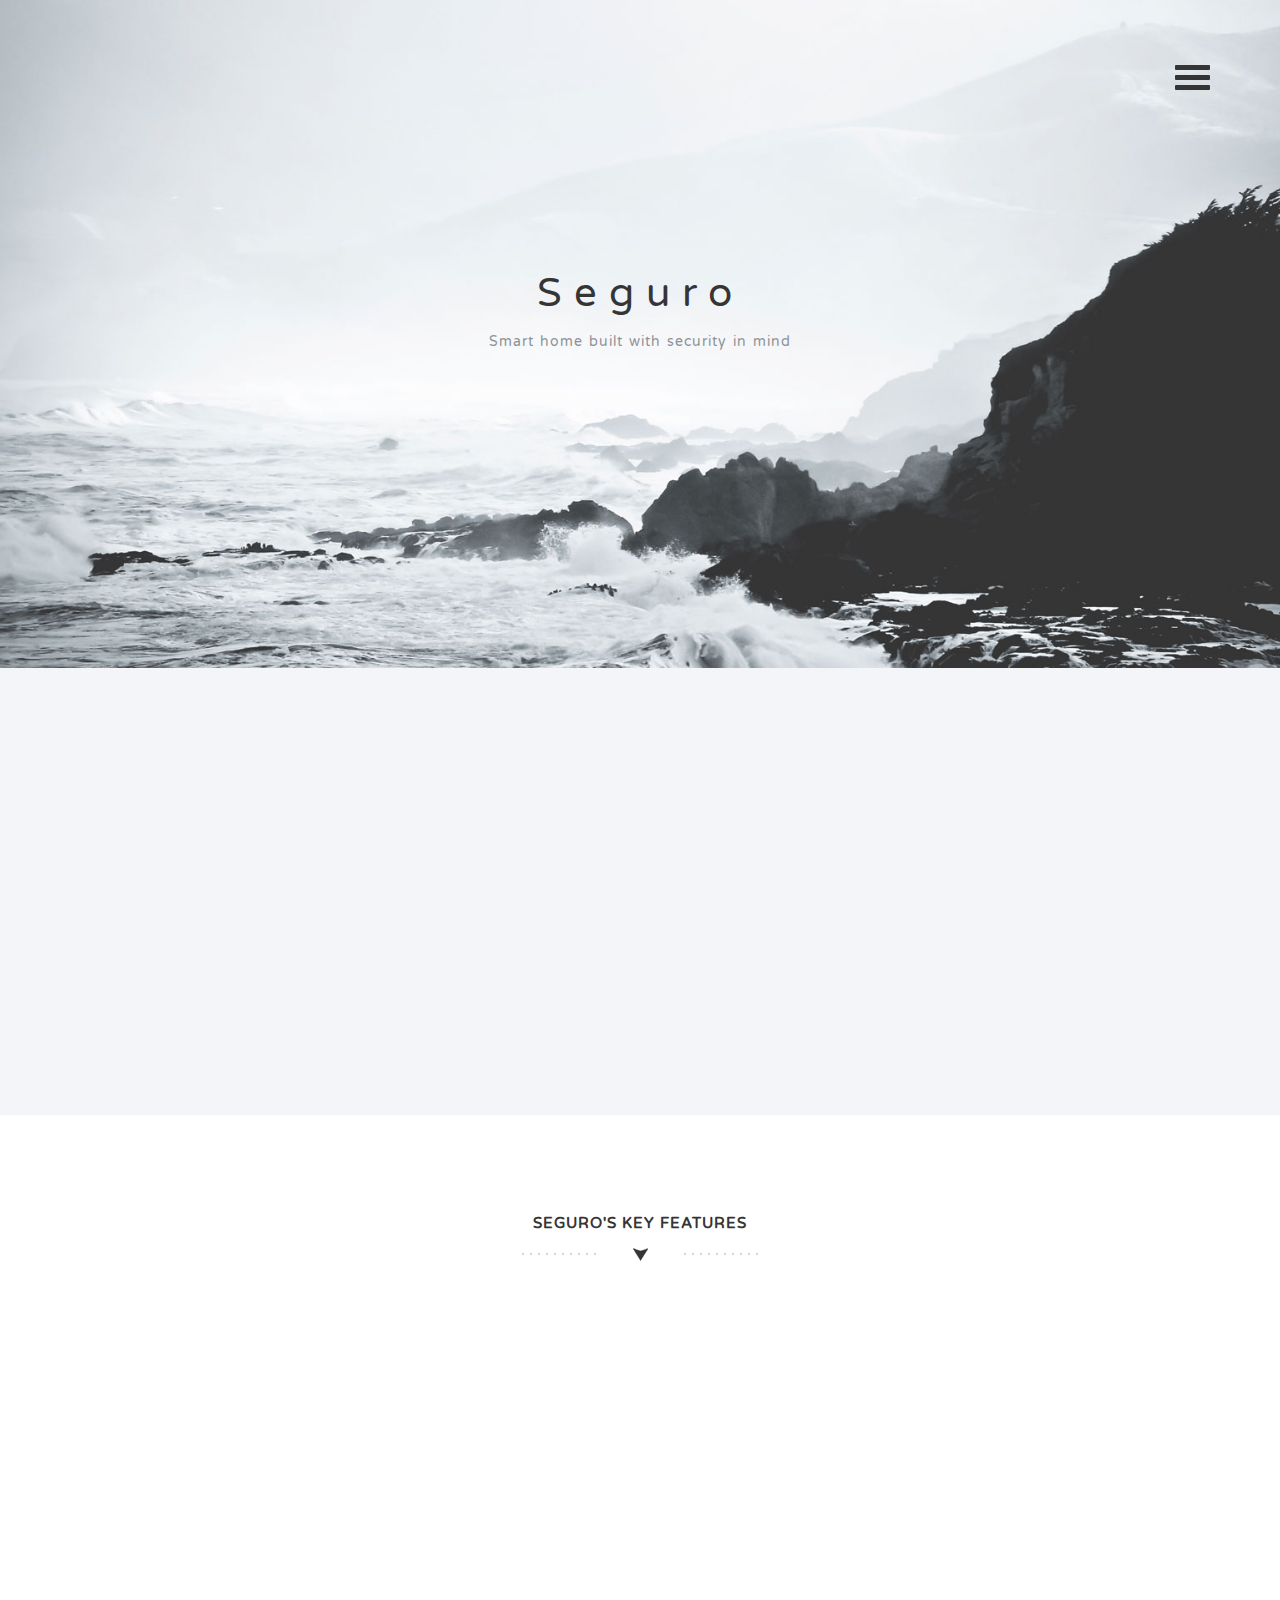
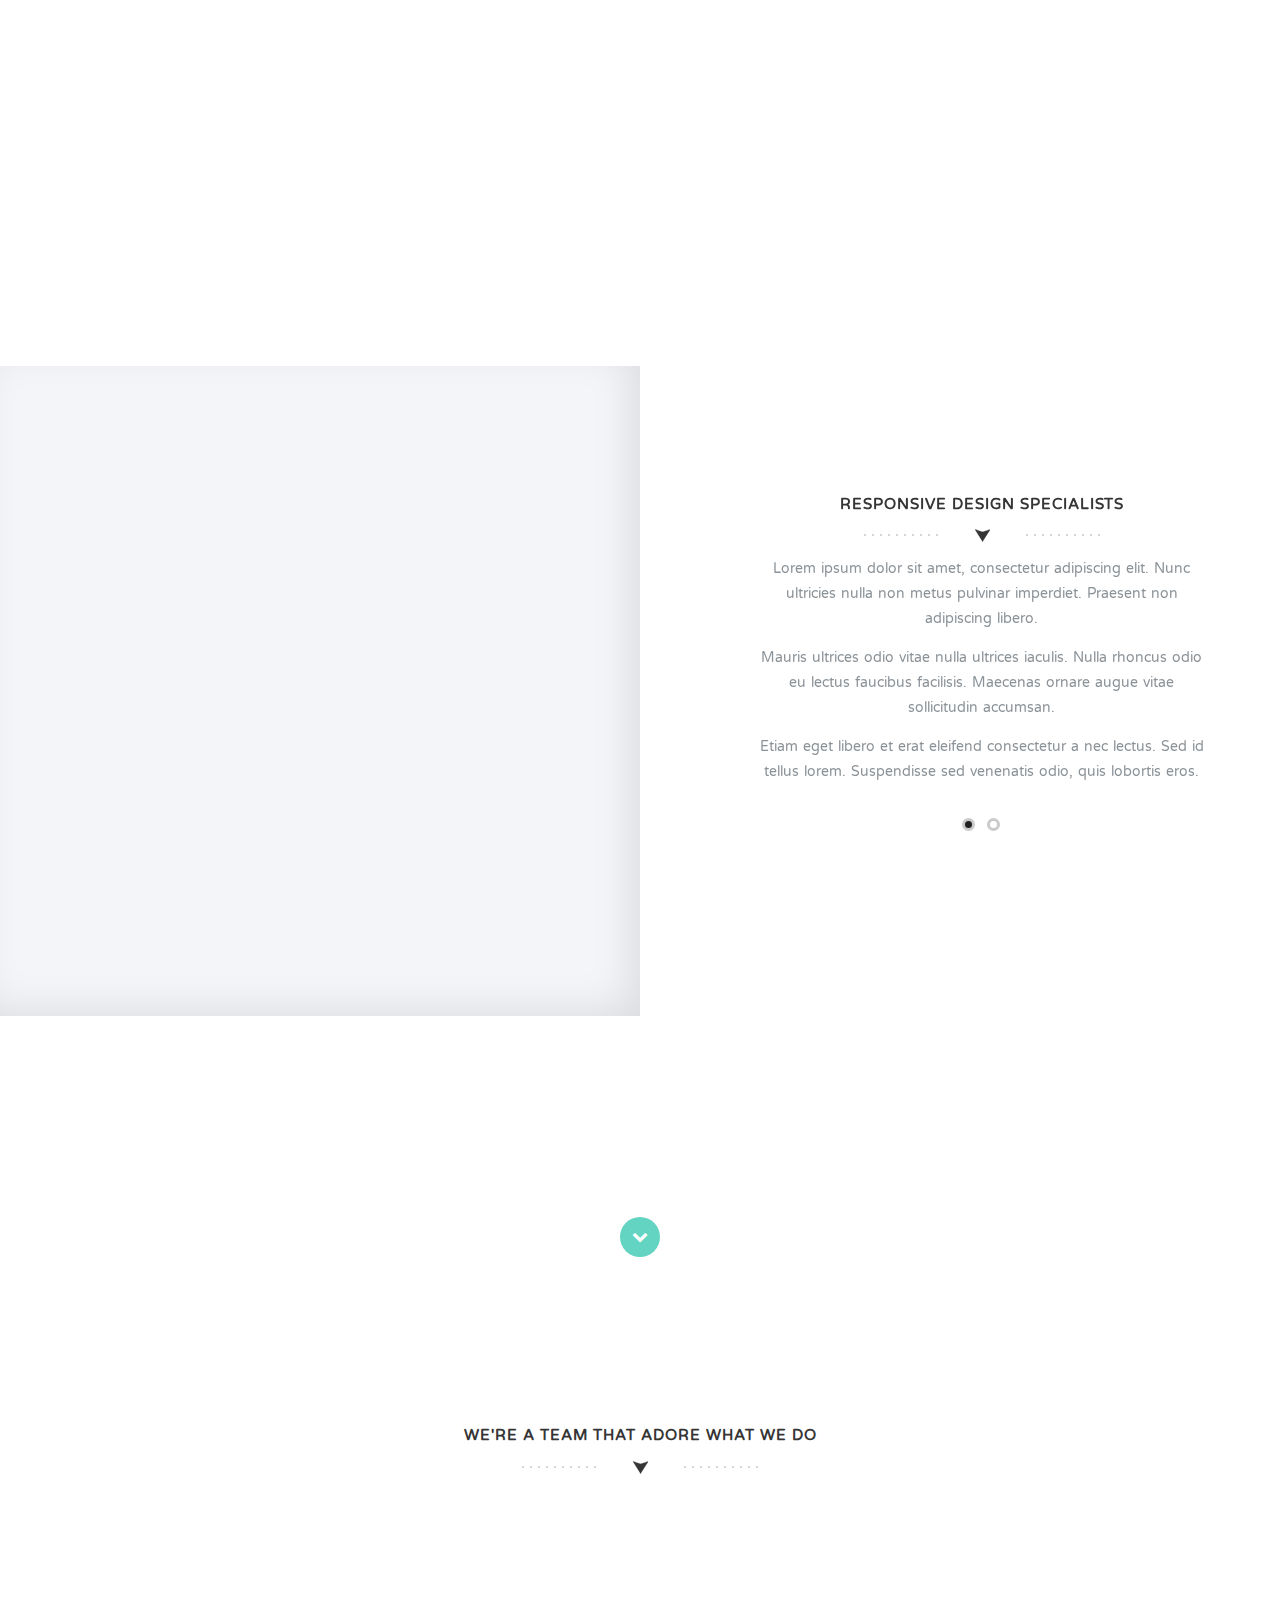
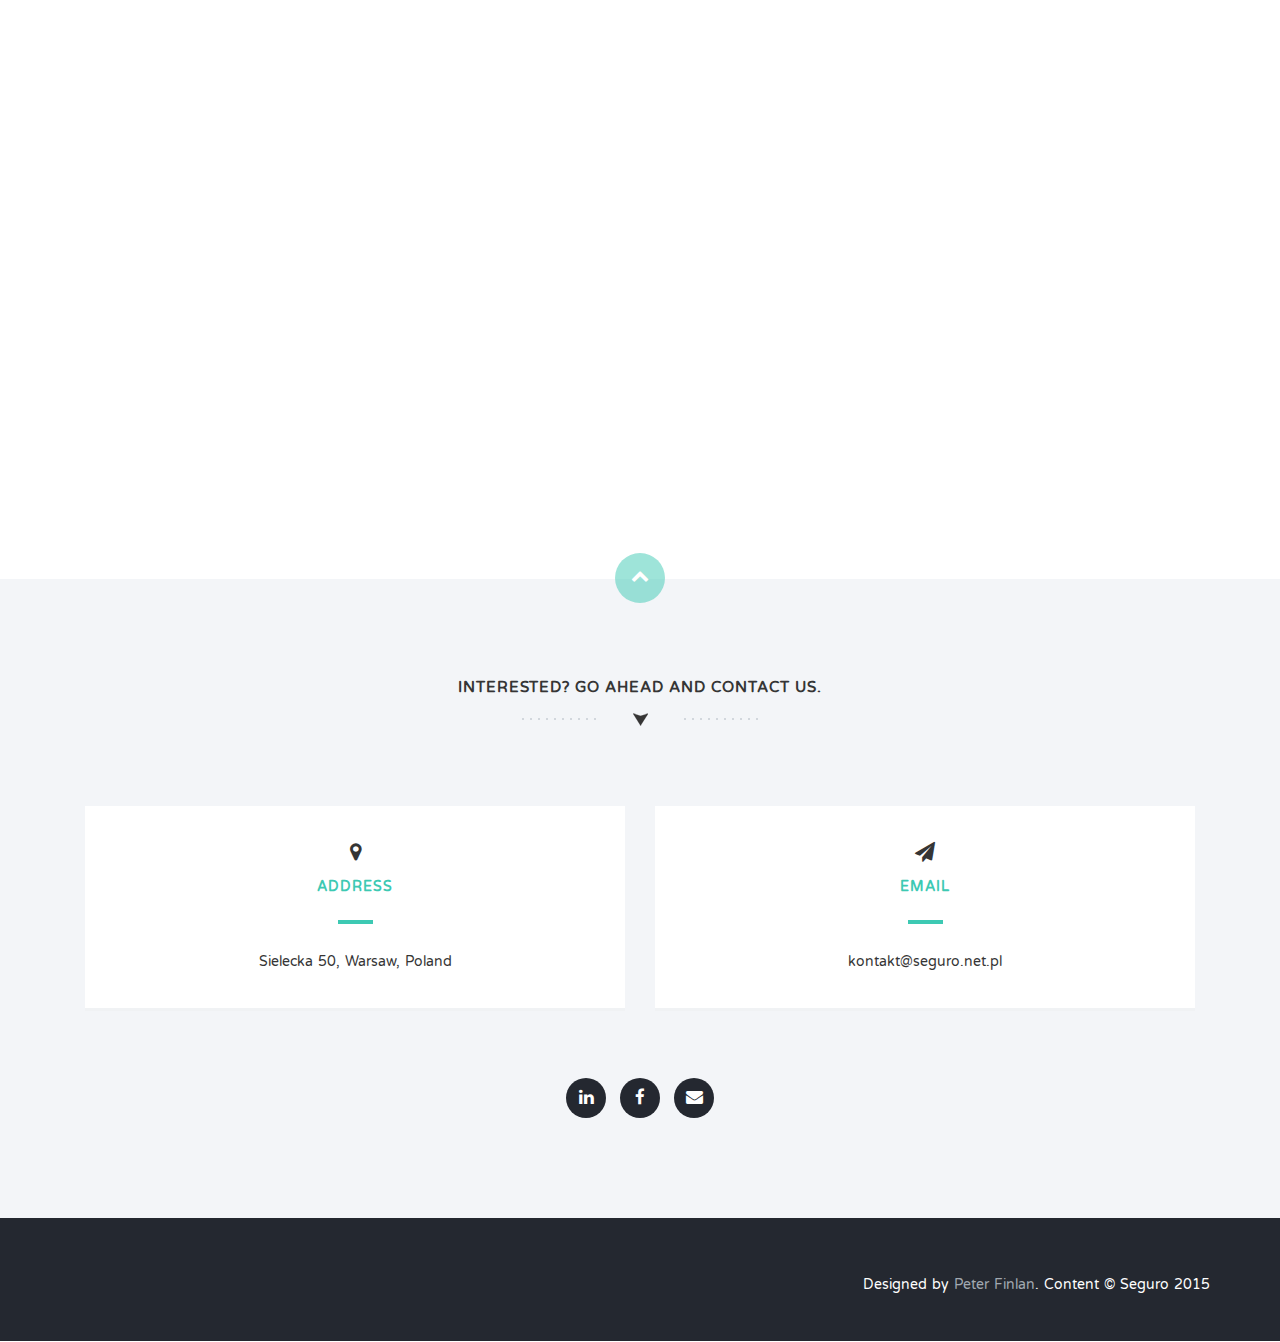
==== commit dcc6ef3b: "remove unused files" ====
--- a/index.html
+++ b/index.html
@@ -7,7 +7,7 @@
     <title>Seguro - smart home built with security in mind</title>
     <link href='http://fonts.googleapis.com/css?family=Varela+Round' rel='stylesheet' type='text/css'>
     <link href="css/bootstrap.min.css" rel="stylesheet">
-    <link href="http://netdna.bootstrapcdn.com/font-awesome/4.1.0/css/font-awesome.min.css" rel="stylesheet">
+    <link href="http://netdna.bootstrapcdn.com/font-awesome/4.3.0/css/font-awesome.min.css" rel="stylesheet">
     <link href="css/flexslider.css" rel="stylesheet" >
     <link href="css/styles.css" rel="stylesheet">
     <link href="css/queries.css" rel="stylesheet">
@@ -82,7 +82,7 @@
                     <div class="icon">
                       <i class="fa fa-lock shadow"></i>
                     </div>
-                    <h2>Strong security</h2>
+                    <h2>Wireless connection. Strong security</h2>
                     <p>We’ve designed system that prioritizes communication authentication over encryption so each module processing every command can be sure (in terms of mathematical certainty) that sender has authority to issue that command. It means that even if attacker breaks encryption and sees all traffic going through the system he can’t do anything so doors will remain closed and alarms will remain armed when you need them to.
 
 </p>
@@ -152,6 +152,7 @@
             </div>
           </div>
         </section>
+		<!--
         <section class="portfolio text-center section-padding" id="portfolio">
           <div class="container">
             <div class="row">
@@ -244,7 +245,8 @@
             </div>
           </div>
         </section>
-        <!--
+		-->
+        
         <section class="team text-center section-padding" id="team">
           <div class="container">
             <div class="row">
@@ -258,9 +260,11 @@
                   <ul class="slides">
                     <li>
                       <div class="col-md-4 wp5">
-                        <img src="img/Generic_profile_M.jpg" alt="Team Member">
+                        <div class="icon">
+                      <i class="fa fa-connectdevelop shadow"></i>
+                    </div>
                         <h2>Mateusz Lower</h2>
-                        <p>Passionate young electric engineer from Warsaw, Poland. Freshly graduated from Warswa's Military Academy. Mateusz loves to create new things. Apart from being CEO of Seguro he is also responsible for design of all our electronics.</p>
+                        <p>Passionate young electric engineer from Warsaw, Poland. Freshly graduated from Warsaw's Military Academy. Mateusz loves to create new things. Apart from being CEO of Seguro he is also responsible for design of all our electronics.</p>
                         <div class="social">
                           <ul class="social-buttons">
                             
@@ -270,7 +274,9 @@
                       </div>
                       
                       <div class="col-md-4 wp5 delay-05s">
-                        <img src="img/Generic_profile_M.jpg" alt="Team Member">
+                       <div class="icon">
+                      <i class="fa fa-laptop shadow"></i>
+                    </div>
                         <h2>Michał Lower</h2>
                         <p>Lorem ipsum dolor sit amet, consectetur adipiscing elit. Nunc ultricies nulla non metus pulvinar imperdiet. Praesent non adipiscing libero.</p>
                         <div class="social">
@@ -281,7 +287,9 @@
                         </div>
                       </div>
                       <div class="col-md-4 wp5 delay-1s">
-                        <img src="img/Generic_profile_M.jpg" alt="Team Member">
+                        <div class="icon">
+                      <i class="fa fa-group shadow"></i>
+                    </div>
                         <h2>Jamie Lannister</h2>
                         <p>Lorem ipsum dolor sit amet, consectetur adipiscing elit. Nunc ultricies nulla non metus pulvinar imperdiet. Praesent non adipiscing libero.</p>
                         <div class="social">
@@ -299,7 +307,7 @@
             </div>
           </div>
         </section>
-		-->
+		
         <section class="dark-bg text-center section-padding contact-wrap" id="contact">
           <a href="#top" class="up-btn"><i class="fa fa-chevron-up"></i></a>
           <div class="container">
@@ -333,8 +341,8 @@
             <div class="row">
               <div class="col-md-12">
                 <ul class="social-buttons">
-                  <li><a href="#" class="social-btn"><i class="fa fa-dribbble"></i></a></li>
-                  <li><a href="#" class="social-btn"><i class="fa fa-twitter"></i></a></li>
+                  <li><a href="#" class="social-btn"><i class="fa fa-linkedin"></i></a></li>
+                  <li><a href="#" class="social-btn"><i class="fa fa-facebook"></i></a></li>
                   <li><a href="#" class="social-btn"><i class="fa fa-envelope"></i></a></li>
                 </ul>
               </div>
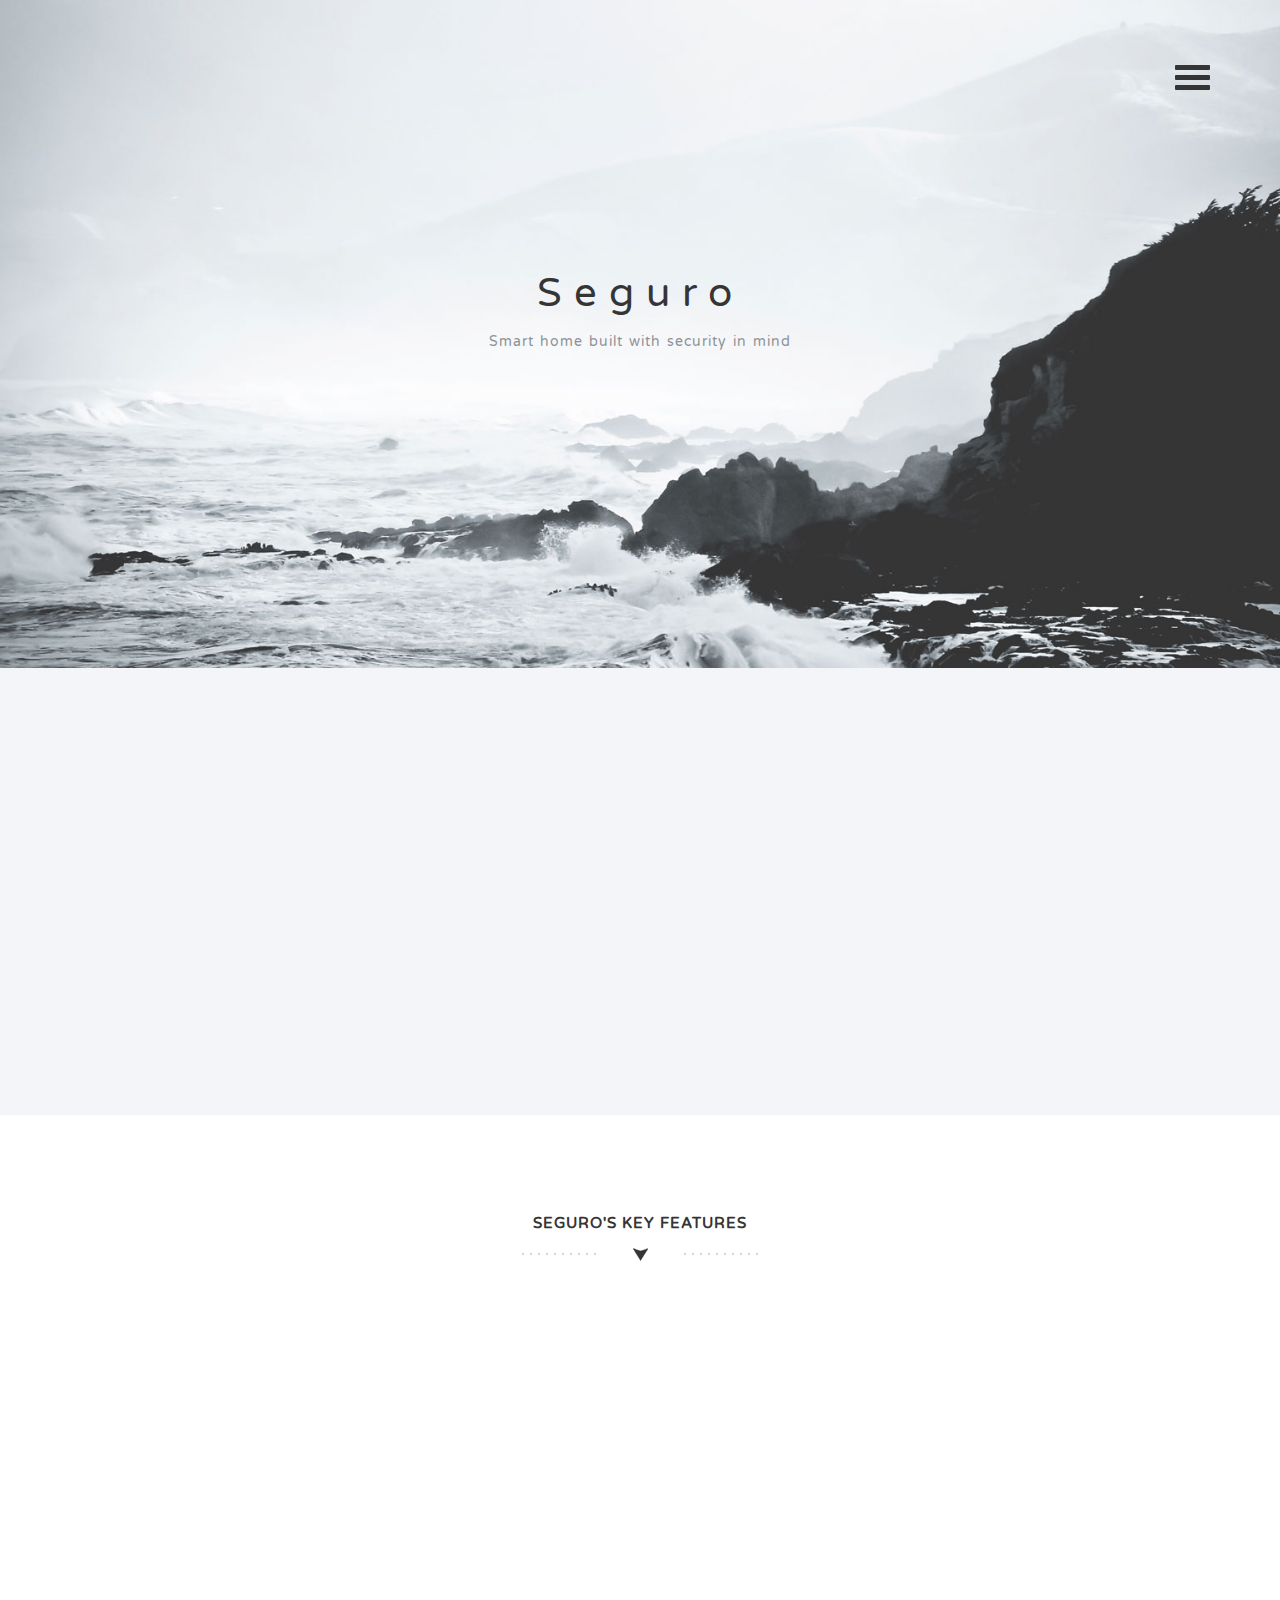
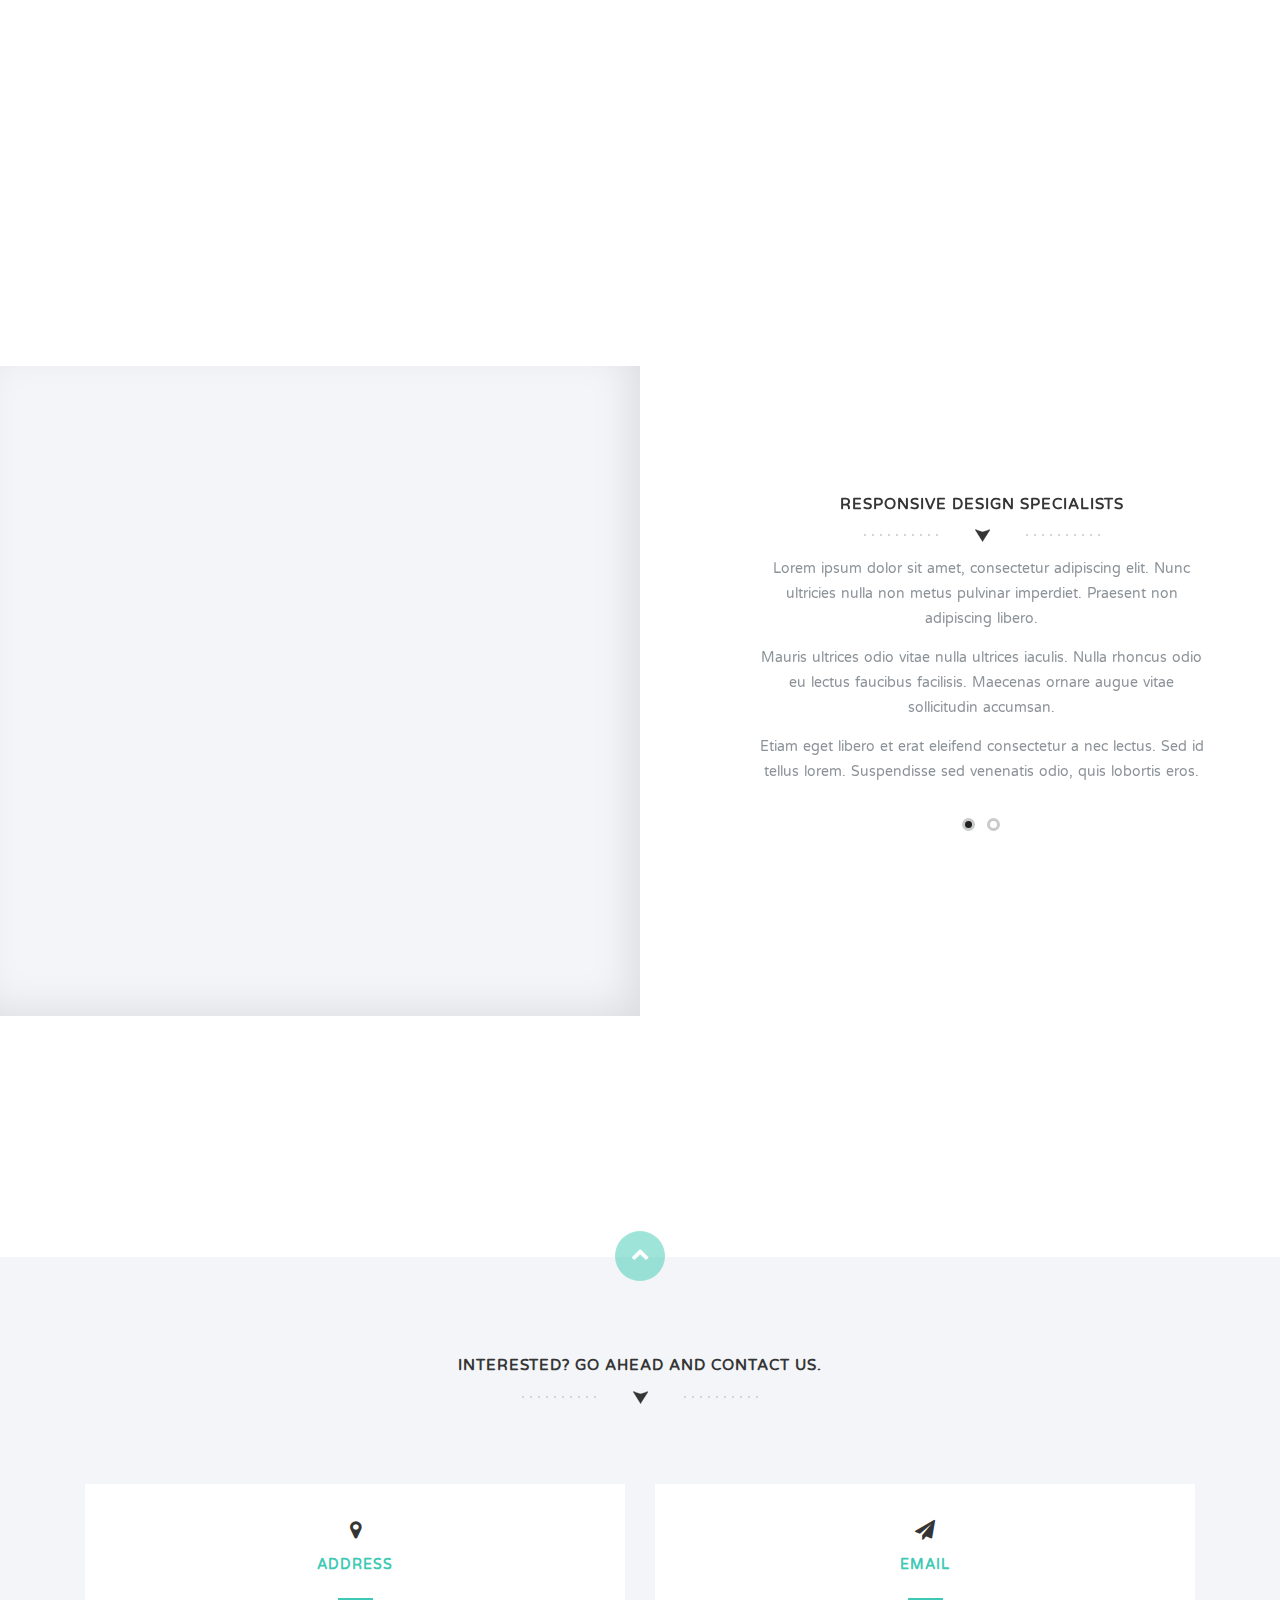
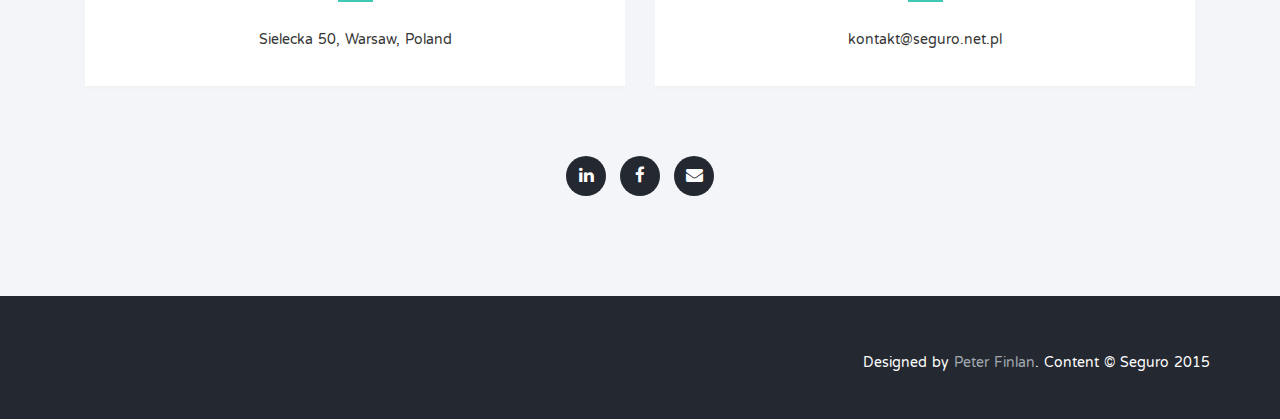
==== commit 43c948be: "hide team" ====
--- a/index.html
+++ b/index.html
@@ -147,7 +147,7 @@
               <div class="col-md-8 col-md-offset-2">
                <!-- <h1>I got 99 Problems<span>but <em>design</em> 'aint one</span></h1> -->
 			   <h1>We are looking for partners and investors.</h1>
-                <a href="#contact" class="down-arrow-btn"><i class="fa fa-chevron-down"></i></a>
+               <!-- <a href="#contact" class="down-arrow-btn"><i class="fa fa-chevron-down"></i></a> -->
               </div>
             </div>
           </div>
@@ -246,7 +246,7 @@
           </div>
         </section>
 		-->
-        
+        <!--
         <section class="team text-center section-padding" id="team">
           <div class="container">
             <div class="row">
@@ -307,7 +307,7 @@
             </div>
           </div>
         </section>
-		
+		-->
         <section class="dark-bg text-center section-padding contact-wrap" id="contact">
           <a href="#top" class="up-btn"><i class="fa fa-chevron-up"></i></a>
           <div class="container">
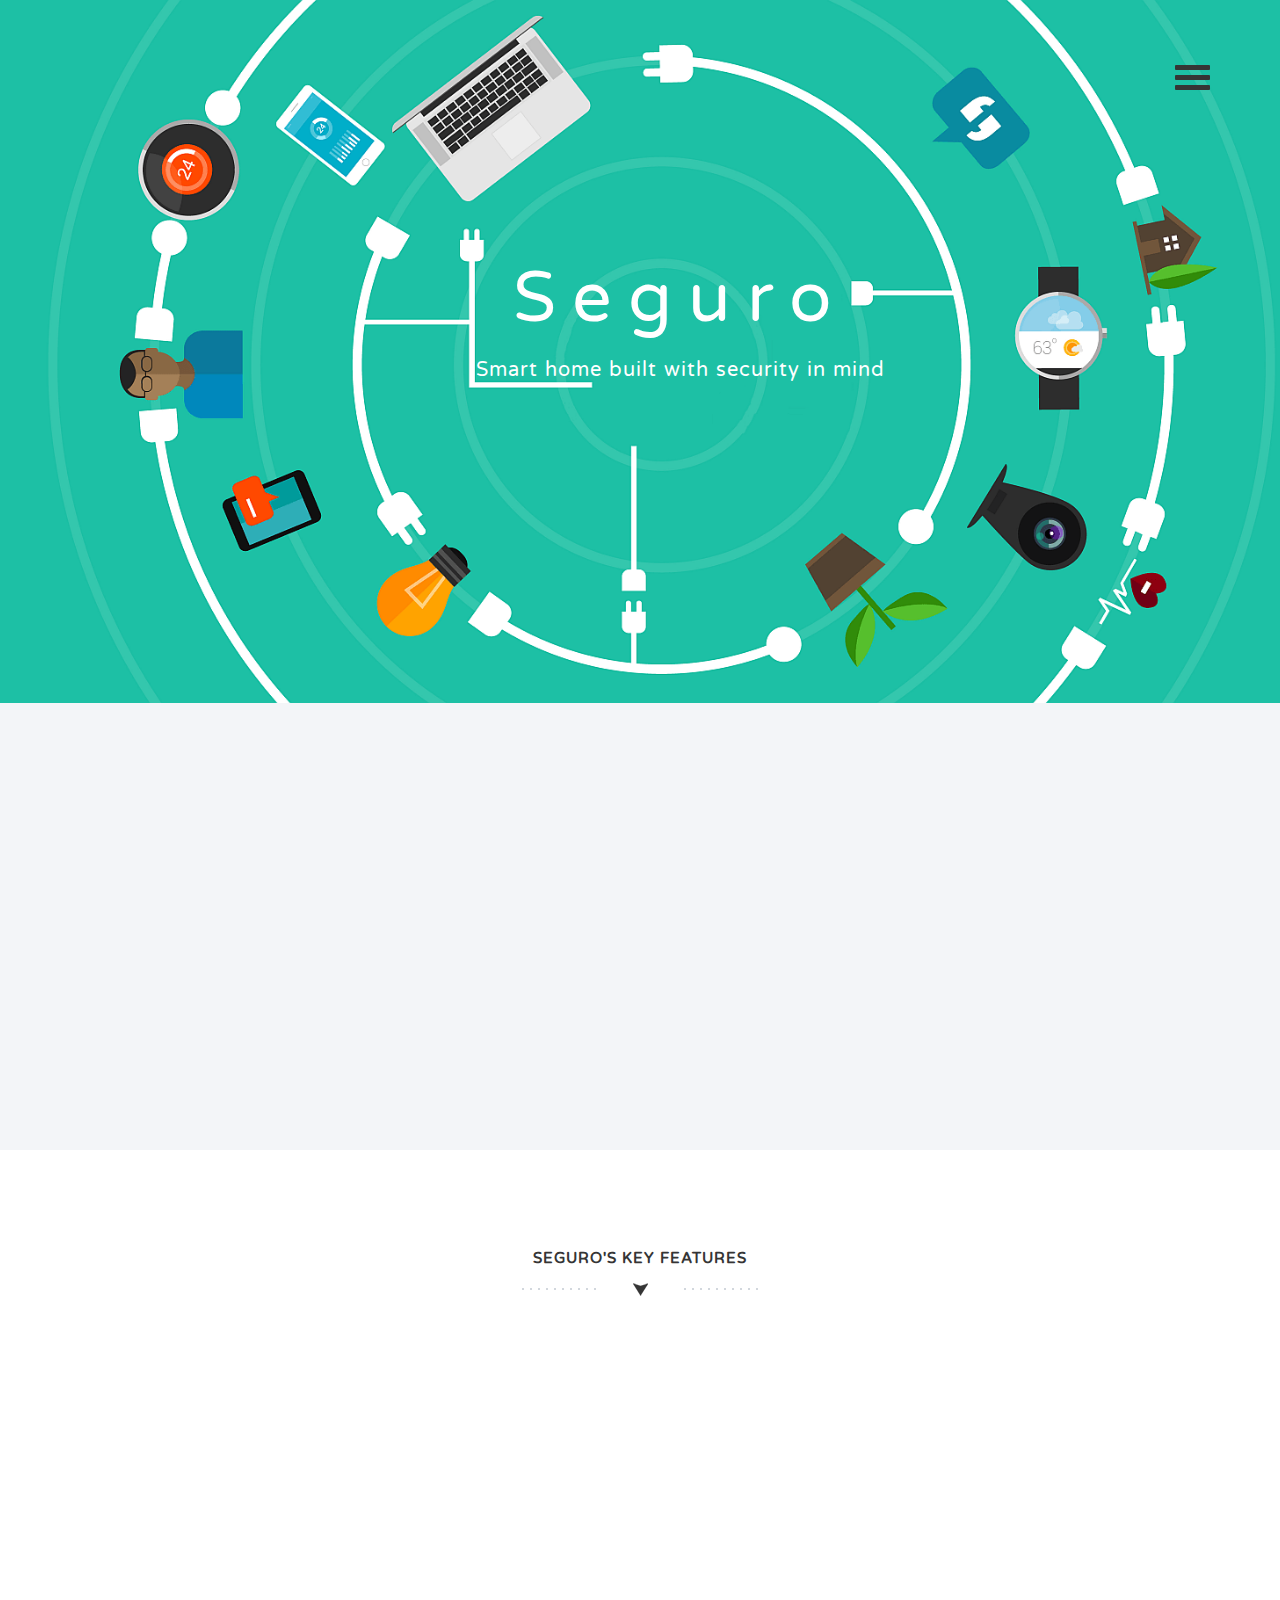
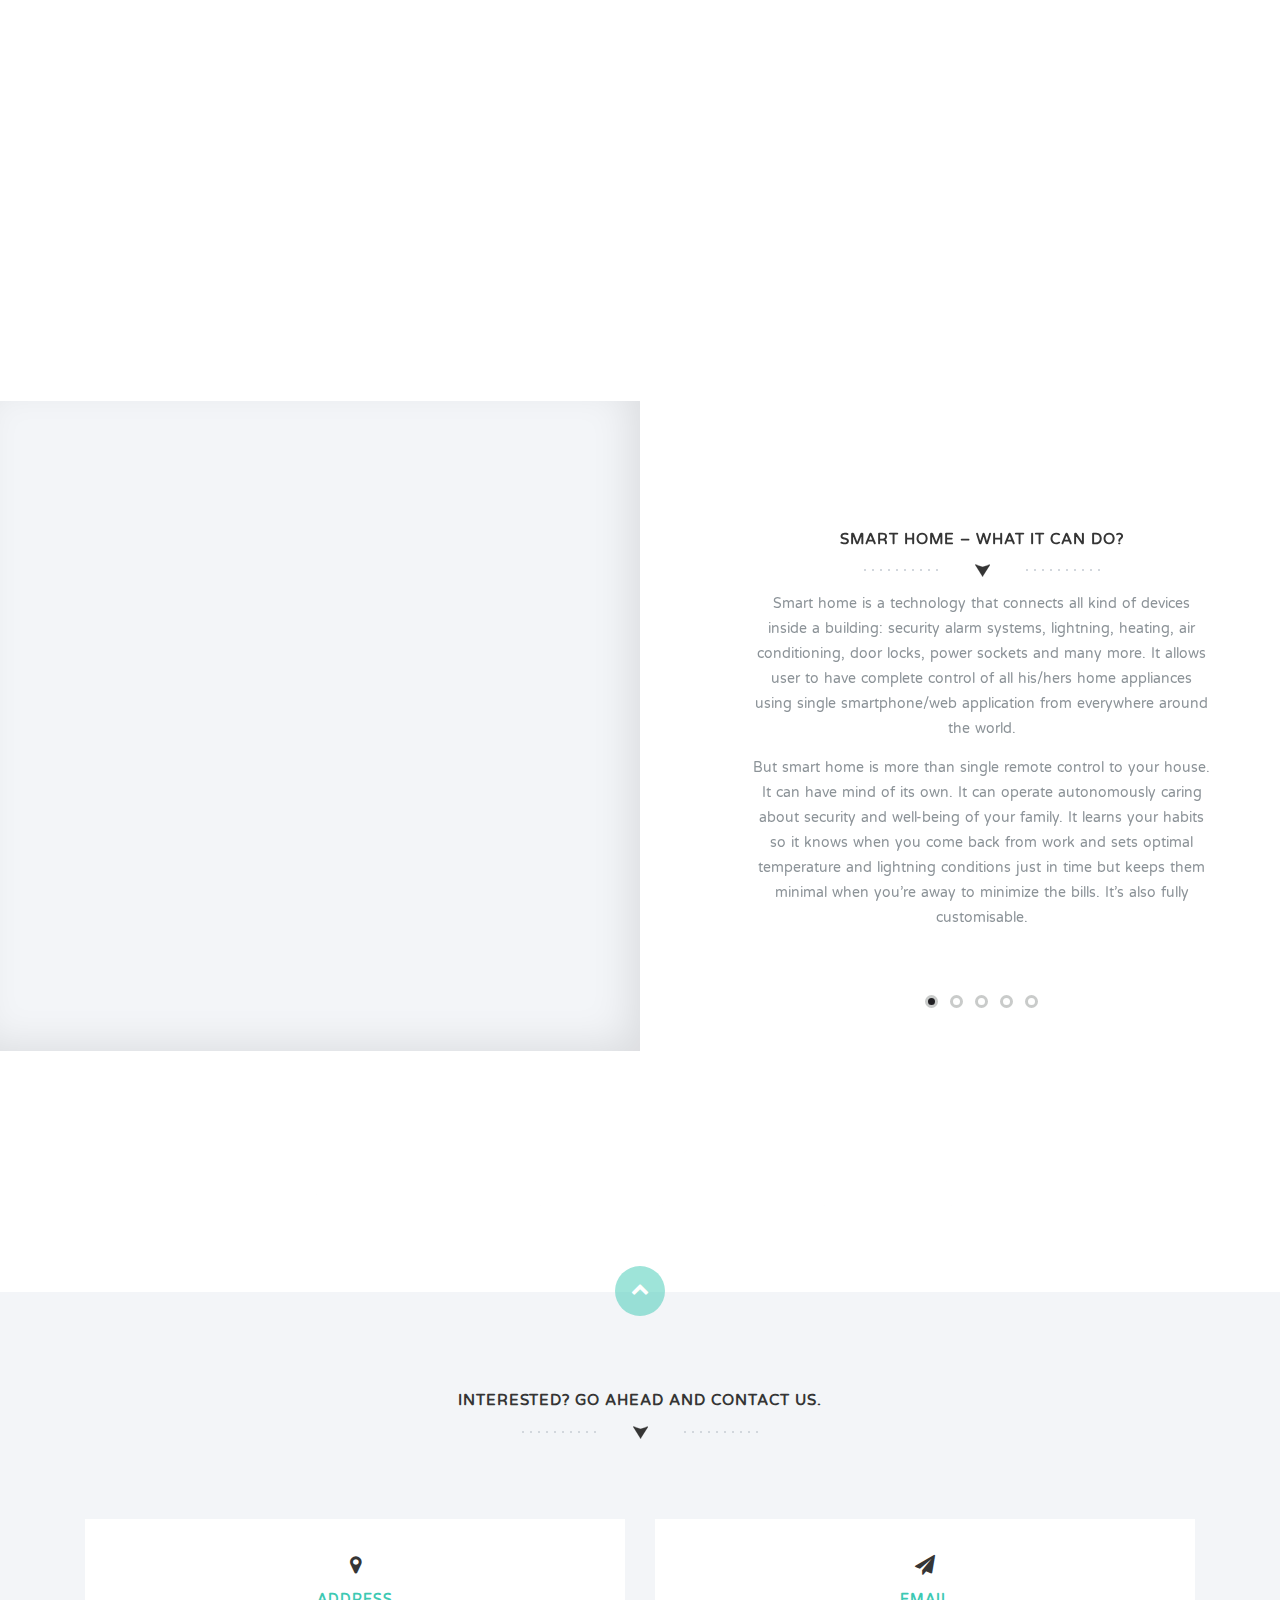
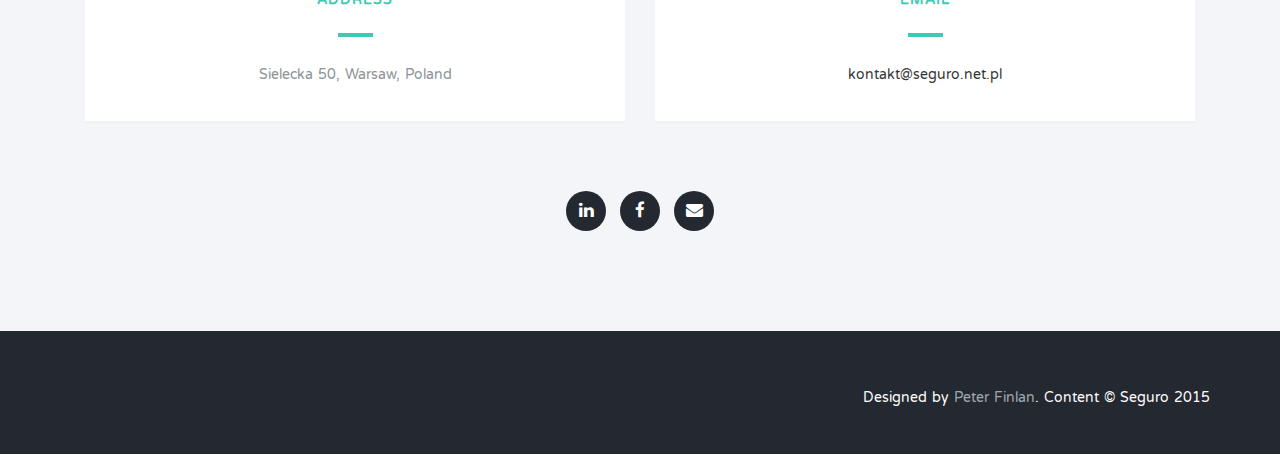
==== commit 480406cb: "address button fix" ====
--- a/index.html
+++ b/index.html
@@ -29,8 +29,8 @@
                     <ul class="top-nav">
                       <li><a href="#intro">Introduction <span class="indicator"><i class="fa fa-angle-right"></i></span></a></li>
                       <li><a href="#features">Features <span class="indicator"><i class="fa fa-angle-right"></i></span></a></li>
-                      <li><a href="#responsive">Responsive Design <span class="indicator"><i class="fa fa-angle-right"></i></span></a></li>
-                      <li><a href="#portfolio">Portfolio <span class="indicator"><i class="fa fa-angle-right"></i></span></a></li>
+                      <li><a href="#responsive">Smart home<span class="indicator"><i class="fa fa-angle-right"></i></span></a></li>
+                      <li><a href="#contact">Contact <span class="indicator"><i class="fa fa-angle-right"></i></span></a></li>
                       
                       
                     </ul>
@@ -121,19 +121,45 @@
                   <div id="servicesSlider">
                     <ul class="slides">
                       <li>
-                        <h1 class="arrow">Responsive Design Specialists</h1>
-                        <p>Lorem ipsum dolor sit amet, consectetur adipiscing elit. Nunc ultricies nulla non metus pulvinar imperdiet. Praesent non adipiscing libero. </p>
-                        <p>
-                        Mauris ultrices odio vitae nulla ultrices iaculis. Nulla rhoncus odio eu lectus faucibus facilisis. Maecenas ornare augue vitae sollicitudin accumsan. </p>
-                        <p>Etiam eget libero et erat eleifend consectetur a nec lectus. Sed id tellus lorem. Suspendisse sed venenatis odio, quis lobortis eros.</p>
+                        <h1 class="arrow">Smart home – what it can do?</h1>
+						<p>Smart home is a technology that connects all kind of devices inside a building: security alarm systems, lightning, heating, air conditioning, door locks, power sockets and many more. It allows user to have complete control of all his/hers home appliances using single smartphone/web application from everywhere around the world. 
+						</p>
+						<p>
+						But smart home is more than single remote control to your house. It can have mind of its own. It can operate autonomously caring about security and well-being of your family. It learns your habits so it knows when you come back from work and sets optimal temperature and lightning conditions just in time but keeps them minimal when you’re away to minimize the bills. It’s also fully customisable. 
+						</p>
+						
+                        
                       </li>
                       <li>
-                        <h1 class="arrow">Bootstrap Professionals</h1>
-                        <p>Lorem ipsum dolor sit amet, consectetur adipiscing elit. Nunc ultricies nulla non metus pulvinar imperdiet. Praesent non adipiscing libero. </p>
-                        <p>
-                        Mauris ultrices odio vitae nulla ultrices iaculis. Nulla rhoncus odio eu lectus faucibus facilisis. Maecenas ornare augue vitae sollicitudin accumsan. </p>
-                        <p>Etiam eget libero et erat eleifend consectetur a nec lectus. Sed id tellus lorem. Suspendisse sed venenatis odio, quis lobortis eros.</p>
+                        <h1 class="arrow">Existing smart home technologies</h1>
+                        <p>Traditional smart home systems (LonWorks, KNX, LCN) are little cousins of industrial building management systems and in order to work require multiple miles of proprietary cables hidden in building’s walls. They can be only installed during construction of the house or during major renovation.</p> 
+						<p>In 2004 alternative wireless approach appeared in form of Z-Wave radio communication technology. </p>
+						<p>Radio communication has one important property – it can be overheard by anyone with proper equipment. Likewise proper equipment can send their own radio transmissions which will be received by smart home modules. 
+						</p>
                       </li>
+					  
+					  <li>
+                        <h1 class="arrow">I have door lock connected to the Internet – is it safe?</h1>
+                        <p>Unfortunately not yet. In 2013 at BlackHat USA conference security researchers demonstrated that the most popular home automtion protocol contains a flaw that allows taking control over smart home devices without proper authorization. </p>
+						<p>The mistake is simple – radio communication is encrypted but there is no way to tell if command that came through radio was sent by authorized sender (typically by smart home central hub) or by someone else (the attacker). Any command received that adheres to given communication protocol will be blindly executed. </p>
+						<p>It means that a laptop, open source computer program freely available from the Internet and USB radio module costing few bucks at the eBay are enough to completely take over control over someone’s door locks and alarm system. 
+
+						</p>
+                      </li>
+					  <li>
+                        <h1 class="arrow">In smart home market security is paramount</h1>
+                        <p>In “State of the smart home 2014” research conducted by iControl 99% of respondents declared that smart home system without built-in security protocol is unacceptable. </p>
+						<p>90% of respondents installed such system to boost their family’s security and 86% to protect their property. 60% people would pay more for better secured smart home system.
+						</p>
+                      </li>
+					  
+					  <li>
+                        <h1 class="arrow">Seguro smart home authentication technology – efficient solution to long time problem</h1>
+                        <p>Reason why there is no proper authentication method in smart home protocols yet is very simple – it requires too much computing power to be implemented. Typical smart sensor applications run on battery power and users don’t want to charge them all the time.</p>
+						<p>Seguro system is using novel hardware-based crypto authentication approach. Instead using main CPU to do all battery hungry security tasks it uses specially designed hardware. It does all cryptography stuff required to keep system secure hundred times faster using tiny fraction of battery budget. It means that using our technology secure smart home solutions will run on single charge for months or maybe even years.</p>
+						
+                      </li>
+					  
                     </ul>
                   </div>
                 </div>
@@ -319,8 +345,10 @@
             <div class="row contact-details">
               <div class="col-xs-6">
                 <div class="light-box box-hover">
+				<a href="https://www.google.pl/maps/place/Sielecka+50,+Warszawa/@52.2079421,21.0397563,16z/data=!4m2!3m1!1s0x471ecd22ef8a7253:0xf45960a629629a77?hl=pl" target="_blank">
                   <h2><i class="fa fa-map-marker"></i><span>Address</span></h2>
-                  <p><a href="https://www.google.pl/maps/place/Sielecka+50,+Warszawa/@52.2079421,21.0397563,16z/data=!4m2!3m1!1s0x471ecd22ef8a7253:0xf45960a629629a77?hl=pl" target="_blank">Sielecka 50, Warsaw, Poland</a></p>
+                  <p>Sielecka 50, Warsaw, Poland</p>
+				  </a>
                 </div>
               </div>
 			  <!--
--- a/css/styles.css
+++ b/css/styles.css
@@ -212,10 +212,10 @@
 /* ==========================================================================
 Hero
 ========================================================================== */
-.hero { background: url('../img/hero-bg.jpg') no-repeat center center; -webkit-background-size: cover; -moz-background-size: cover; -o-background-size: cover; background-size: cover; padding: 65px 0 300px 0; height: auto; }
-.hero h1 { font-size: 40px; letter-spacing: 12px; margin: 10px; }
+.hero { background: url('../img/hero2.png') no-repeat center center; -webkit-background-size: cover; -moz-background-size: cover; -o-background-size: cover; background-size: cover; padding: 65px 0 300px 0; height: auto; }
+.hero h1 { font-size: 70px; letter-spacing: 16px; margin: 0px; margin-left: 80px; color:white;}
 .hero h1 span { color: #a1a9b0; display: inline-block; }
-.hero p { letter-spacing: 1px; }
+.hero p { letter-spacing: 1px; color:white; font-size: 20px; margin-left: 80px;}
 .learn-more-btn { background: rgba(61, 201, 179, 1); padding: 20px 40px; border-radius: 5px; -moz-border-radius: 5px; -webkit-border-radius: 5px; -o-border-radius: 5px; color: #fff; text-transform: uppercase; letter-spacing: 1px; display: inline-block; -webkit-box-shadow: 0px 3px 0px 0px #309383; -moz-box-shadow: 0px 3px 0px 0px #309383; box-shadow: 0px 3px 0px 0px #309383; margin: 60px 0 0; font-weight: bold; }
 .learn-more-btn:hover, .learn-more-btn:focus { background: rgba(61, 201, 179, 0.6); color: #fff; }
 /* ==========================================================================
@@ -239,7 +239,7 @@
 /* ==========================================================================
 Swag
 ========================================================================== */
-.swag { background: url('../img/microchip-bg.png') no-repeat center center; -webkit-background-size: cover; -moz-background-size: cover; -o-background-size: cover; background-size: cover; background-attachment: fixed; padding: 50px 0; }
+.swag { background: url('../img/microchip-bg.jpg') no-repeat center center; -webkit-background-size: cover; -moz-background-size: cover; -o-background-size: cover; background-size: cover; background-attachment: fixed; padding: 50px 0; }
 .swag h1 { color: #fff; font-size: 40px; text-transform: uppercase; letter-spacing: 5px; }
 .swag h1 span { display: block; font-size: 25px; margin-top: 20px; }
 .down-arrow-btn { width: 40px; height: 40px; border-radius: 50%; -moz-border-radius: 50%; -webkit-border-radius: 50%; -o-border-radius: 50%; background: rgba(61, 201, 179, 0.8); display: inline-block; margin: 10px auto 20px; color: #fff; font-size: 16px; line-height: 40px; text-align: center; }
@@ -322,4 +322,4 @@
 .bounceInLeft, .bounceInRight, .fadeInUp, .fadeInUpDelay, .fadeInDown, .fadeInUpD, .fadeInLeft, .fadeInRight { visibility: visible; }
 .delay-05s { animation-delay: 0.5s; -webkit-animation-delay: 0.5s; }
 .delay-1s { animation-delay: 1s; -webkit-animation-delay: 1s; }
-.wp3 { background: url('../img/iphone-bg.png') no-repeat center center; background-position: 200px 10px; height: 100%; }+.wp3 { background: url('../img/Cloud.jpg') no-repeat center center; background-position: 10px 10px; height: 100%; }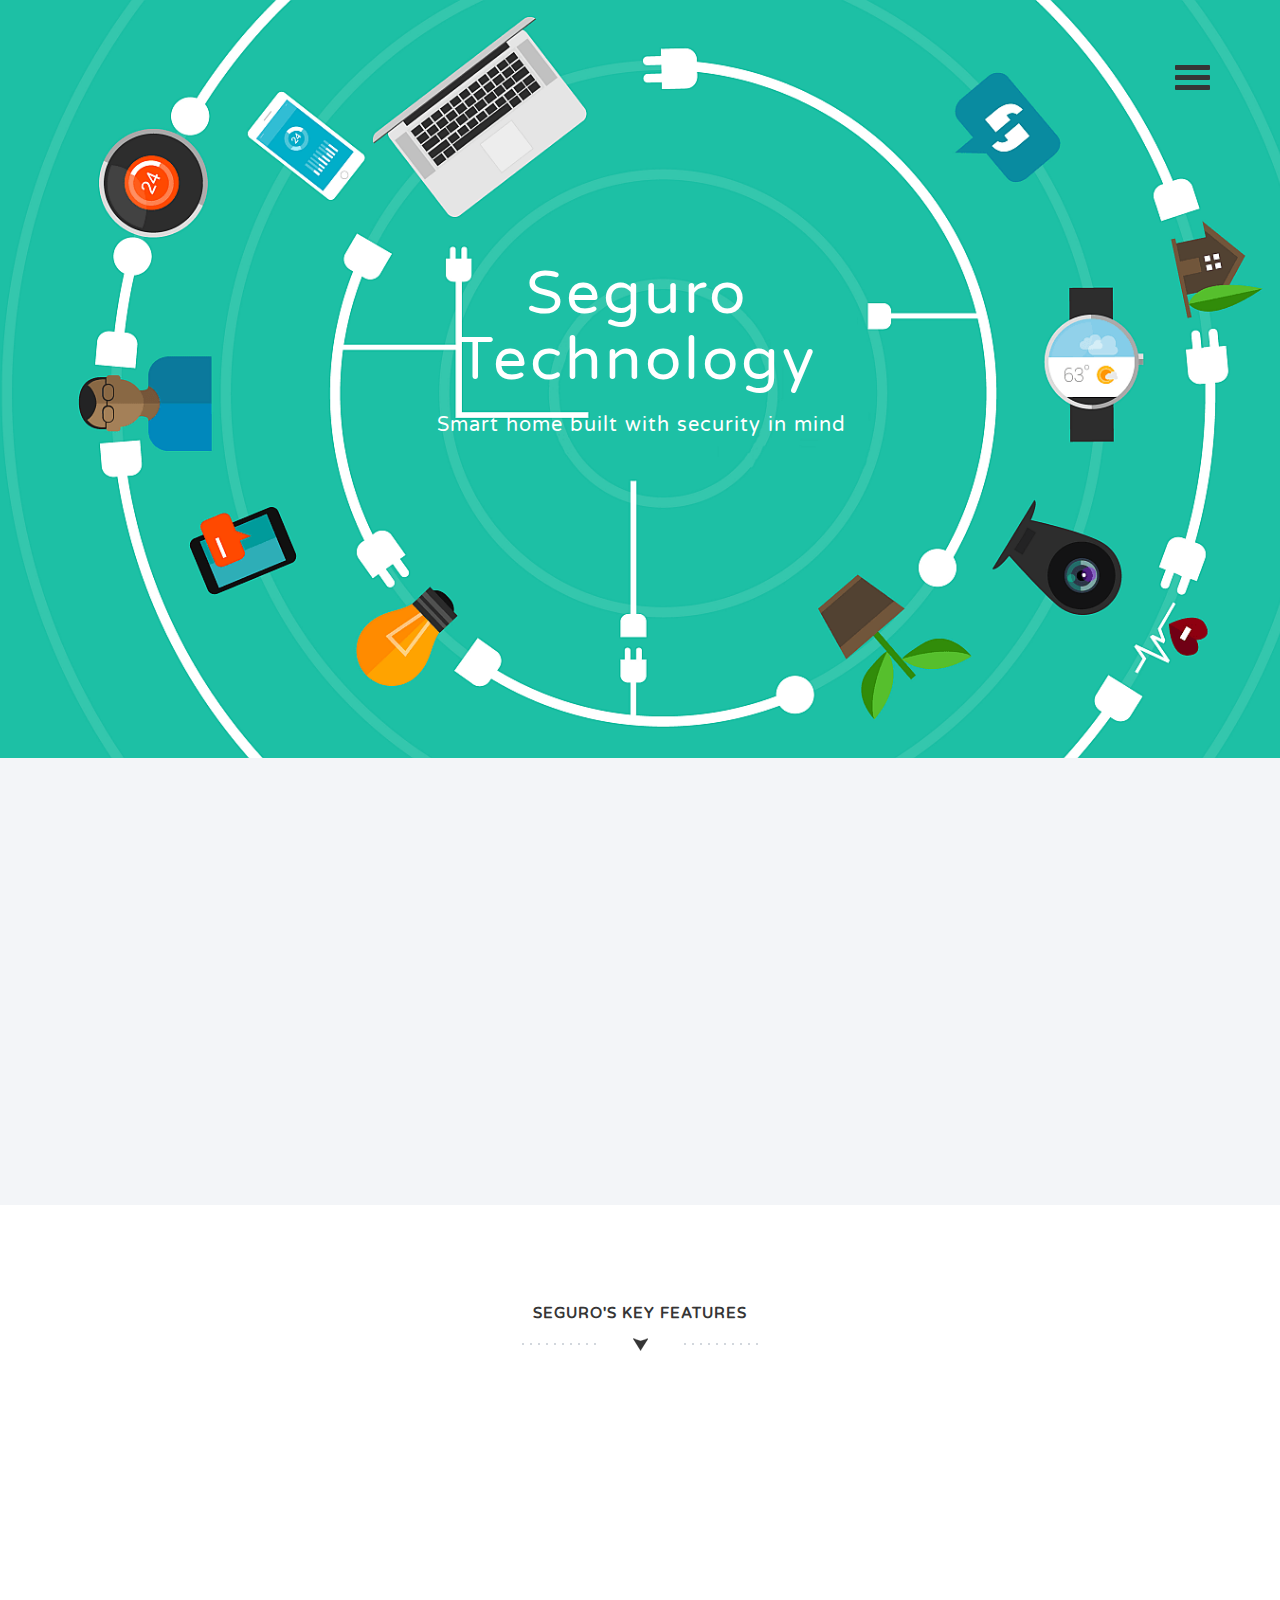
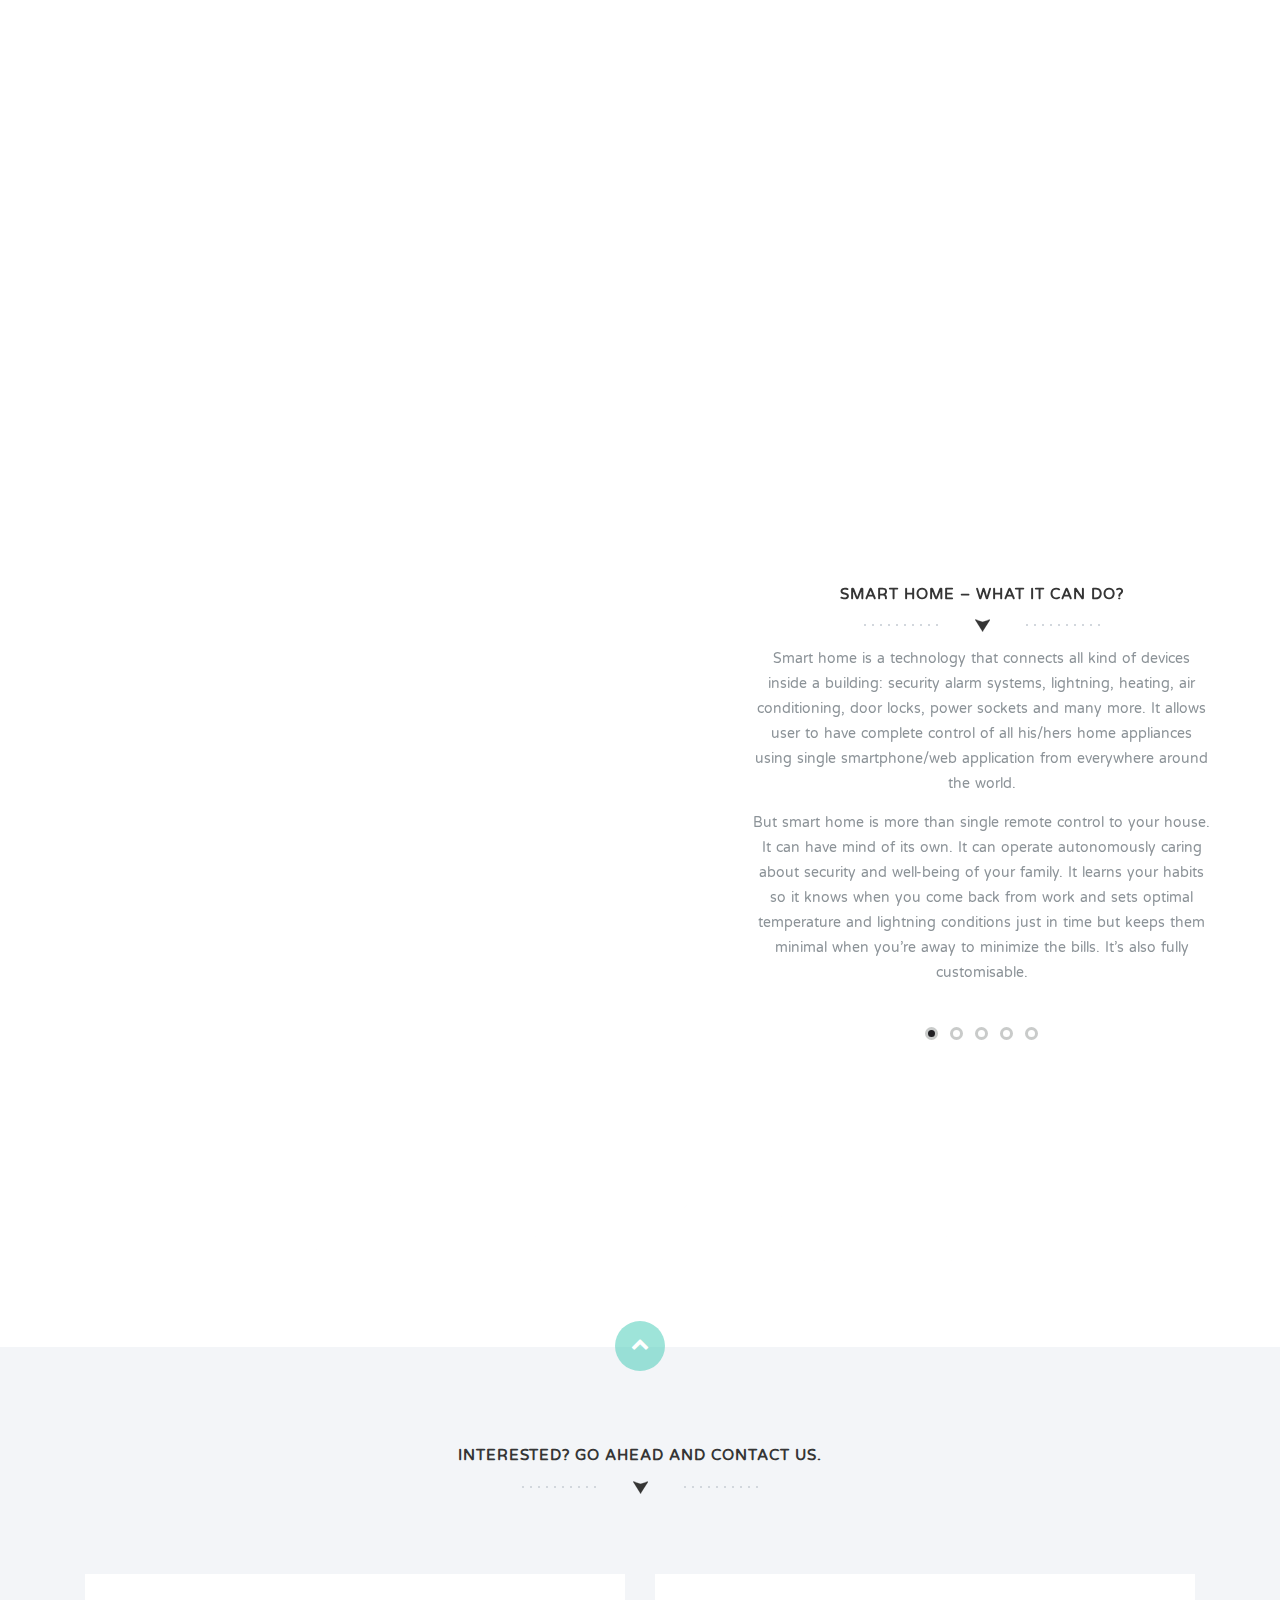
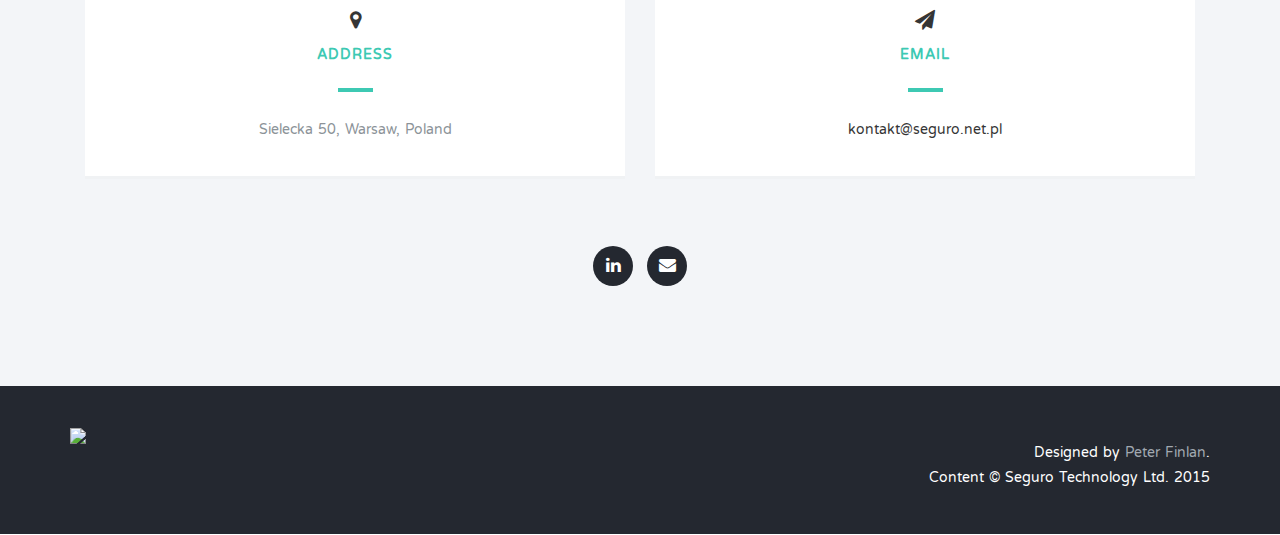
==== commit a3fc6a8d: "add linkedin company address" ====
--- a/index.html
+++ b/index.html
@@ -48,7 +48,7 @@
               </div>
               <div class="row">
                 <div class="col-md-8 col-md-offset-2 text-center inner">
-                  <h1 class="animated fadeInDown">Seguro</h1>
+                  <h1 class="animated fadeInDown">Seguro<br>Technology</h1>
                   <p class="animated fadeInUp delay-05s">Smart home built with security in mind</p>
                 </div>
               </div>
@@ -140,9 +140,9 @@
 					  
 					  <li>
                         <h1 class="arrow">I have door lock connected to the Internet – is it safe?</h1>
-                        <p>Unfortunately not yet. In 2013 at BlackHat USA conference security researchers demonstrated that the most popular home automtion protocol contains a flaw that allows taking control over smart home devices without proper authorization. </p>
-						<p>The mistake is simple – radio communication is encrypted but there is no way to tell if command that came through radio was sent by authorized sender (typically by smart home central hub) or by someone else (the attacker). Any command received that adheres to given communication protocol will be blindly executed. </p>
-						<p>It means that a laptop, open source computer program freely available from the Internet and USB radio module costing few bucks at the eBay are enough to completely take over control over someone’s door locks and alarm system. 
+                        <p>Unfortunately not yet. In 2013 at BlackHat USA conference security researchers demonstrated that the most popular home automation protocol contains a flaw that allows taking control over smart home devices without proper authorization. </p>
+						<p>The mistake is simple – radio communication is encrypted but there is no way to tell if command that came through radio was sent by smart home central hub or by someone else (the attacker). </p>
+						<p>It means that a laptop, open source computer program and USB radio module are enough to completely take over control over someone’s door locks and alarm system. 
 
 						</p>
                       </li>
@@ -289,12 +289,12 @@
                         <div class="icon">
                       <i class="fa fa-connectdevelop shadow"></i>
                     </div>
-                        <h2>Mateusz Lower</h2>
-                        <p>Passionate young electric engineer from Warsaw, Poland. Freshly graduated from Warsaw's Military Academy. Mateusz loves to create new things. Apart from being CEO of Seguro he is also responsible for design of all our electronics.</p>
+                        <h2>Smart engineer</h2>
+                        <p>Lorem ipsum dolor sit amet, consectetur adipiscing elit. Nunc ultricies nulla non metus pulvinar imperdiet. Praesent non adipiscing libero.</p>
                         <div class="social">
                           <ul class="social-buttons">
                             
-                            <li><a href="mailto:mateusz.lower@seguro.net.pl" class="social-btn"><i class="fa fa-envelope"></i></a></li>
+                            <li><a href="mailto:kontakt@seguro.net.pl" class="social-btn"><i class="fa fa-envelope"></i></a></li>
                           </ul>
                         </div>
                       </div>
@@ -303,12 +303,12 @@
                        <div class="icon">
                       <i class="fa fa-laptop shadow"></i>
                     </div>
-                        <h2>Michał Lower</h2>
+                        <h2>Bright Programmer</h2>
                         <p>Lorem ipsum dolor sit amet, consectetur adipiscing elit. Nunc ultricies nulla non metus pulvinar imperdiet. Praesent non adipiscing libero.</p>
                         <div class="social">
                           <ul class="social-buttons">
                             
-                            <li><a href="mailto:michal.lower@seguro.net.pl" class="social-btn"><i class="fa fa-envelope"></i></a></li>
+                            <li><a href="mailto:kontakt@seguro.net.pl" class="social-btn"><i class="fa fa-envelope"></i></a></li>
                           </ul>
                         </div>
                       </div>
@@ -316,12 +316,12 @@
                         <div class="icon">
                       <i class="fa fa-group shadow"></i>
                     </div>
-                        <h2>Jamie Lannister</h2>
+                        <h2>Cunning Salesman</h2>
                         <p>Lorem ipsum dolor sit amet, consectetur adipiscing elit. Nunc ultricies nulla non metus pulvinar imperdiet. Praesent non adipiscing libero.</p>
                         <div class="social">
                           <ul class="social-buttons">
                             
-                            <li><a href="mailto:piotr.kaminski@seguro.net.pl" class="social-btn"><i class="fa fa-envelope"></i></a></li>
+                            <li><a href="mailto:kontakt@seguro.net.pl" class="social-btn"><i class="fa fa-envelope"></i></a></li>
                           </ul>
                         </div>
                       </div>
@@ -369,8 +369,8 @@
             <div class="row">
               <div class="col-md-12">
                 <ul class="social-buttons">
-                  <li><a href="#" class="social-btn"><i class="fa fa-linkedin"></i></a></li>
-                  <li><a href="#" class="social-btn"><i class="fa fa-facebook"></i></a></li>
+                  <li><a href="https://www.linkedin.com/company/seguro-technology" class="social-btn"><i class="fa fa-linkedin"></i></a></li>
+                  <!--<li><a href="#" class="social-btn"><i class="fa fa-facebook"></i></a></li> -->
                   <li><a href="#" class="social-btn"><i class="fa fa-envelope"></i></a></li>
                 </ul>
               </div>
@@ -380,16 +380,19 @@
         <footer>
           <div class="container">
             <div class="row">
-              <div class="col-md-6">
-                <!--
+              <div class="col-md-3">
+                <img src="img/logo_poziome_biale.png" width="80%">
+				<!--
 				<ul class="legals">
                   <li><a href="#">Terms &amp; Conditions</a></li>
                   <li><a href="#">Legals</a></li>
                 </ul>
 				-->
               </div>
+			  <div class="col-md-3">
+			  </div>
               <div class="col-md-6 credit">
-                <p>Designed by <a href="http://www.peterfinlan.com/">Peter Finlan</a>. Content &#169; Seguro 2015</p>
+                <p>Designed by <a href="http://www.peterfinlan.com/">Peter Finlan</a>. <br>Content &#169; Seguro Technology Ltd. 2015</p>
               </div>
             </div>
           </div>
--- a/css/styles.css
+++ b/css/styles.css
@@ -213,9 +213,9 @@
 Hero
 ========================================================================== */
 .hero { background: url('../img/hero2.png') no-repeat center center; -webkit-background-size: cover; -moz-background-size: cover; -o-background-size: cover; background-size: cover; padding: 65px 0 300px 0; height: auto; }
-.hero h1 { font-size: 70px; letter-spacing: 16px; margin: 0px; margin-left: 80px; color:white;}
+.hero h1 { font-size: 60px; letter-spacing: 3px; margin: 0px; margin-left: -7px; color:white;}
 .hero h1 span { color: #a1a9b0; display: inline-block; }
-.hero p { letter-spacing: 1px; color:white; font-size: 20px; margin-left: 80px;}
+.hero p { letter-spacing: 1px; color:white; font-size: 20px; margin-left: 2px;}
 .learn-more-btn { background: rgba(61, 201, 179, 1); padding: 20px 40px; border-radius: 5px; -moz-border-radius: 5px; -webkit-border-radius: 5px; -o-border-radius: 5px; color: #fff; text-transform: uppercase; letter-spacing: 1px; display: inline-block; -webkit-box-shadow: 0px 3px 0px 0px #309383; -moz-box-shadow: 0px 3px 0px 0px #309383; box-shadow: 0px 3px 0px 0px #309383; margin: 60px 0 0; font-weight: bold; }
 .learn-more-btn:hover, .learn-more-btn:focus { background: rgba(61, 201, 179, 0.6); color: #fff; }
 /* ==========================================================================
@@ -233,7 +233,7 @@
 /* ==========================================================================
 iPhone Section
 ========================================================================== */
-.iphone { width: 50%; background: #f3f5f8; float: left; height: 100%; box-shadow: inset -15px -11px 40px -6px rgba(0, 0, 0, 0.1); -moz-box-shadow: inset -15px -11px 40px -6px rgba(0, 0, 0, 0.1); -webkit-box-shadow: inset -15px -11px 40px -6px rgba(0, 0, 0, 0.1); z-index: 1; }
+.iphone { width: 50%; float: left; height: 100%;  z-index: 1; /*  background: #f3f5f8;  box-shadow: inset -15px -11px 40px -6px rgba(0, 0, 0, 0.1); -moz-box-shadow: inset -15px -11px 40px -6px rgba(0, 0, 0, 0.1); -webkit-box-shadow: inset -15px -11px 40px -6px rgba(0, 0, 0, 0.1); */ }
 .fluid-white { width: 50%; background: #fff; float: right; height: 100%; z-index: 2; }
 .responsive-services { position: relative; }
 /* ==========================================================================
@@ -322,4 +322,4 @@
 .bounceInLeft, .bounceInRight, .fadeInUp, .fadeInUpDelay, .fadeInDown, .fadeInUpD, .fadeInLeft, .fadeInRight { visibility: visible; }
 .delay-05s { animation-delay: 0.5s; -webkit-animation-delay: 0.5s; }
 .delay-1s { animation-delay: 1s; -webkit-animation-delay: 1s; }
-.wp3 { background: url('../img/Cloud.jpg') no-repeat center center; background-position: 10px 10px; height: 100%; }+.wp3 { background: url('../img/smartHomeIG.png') no-repeat center top -30px; height: 100%;}